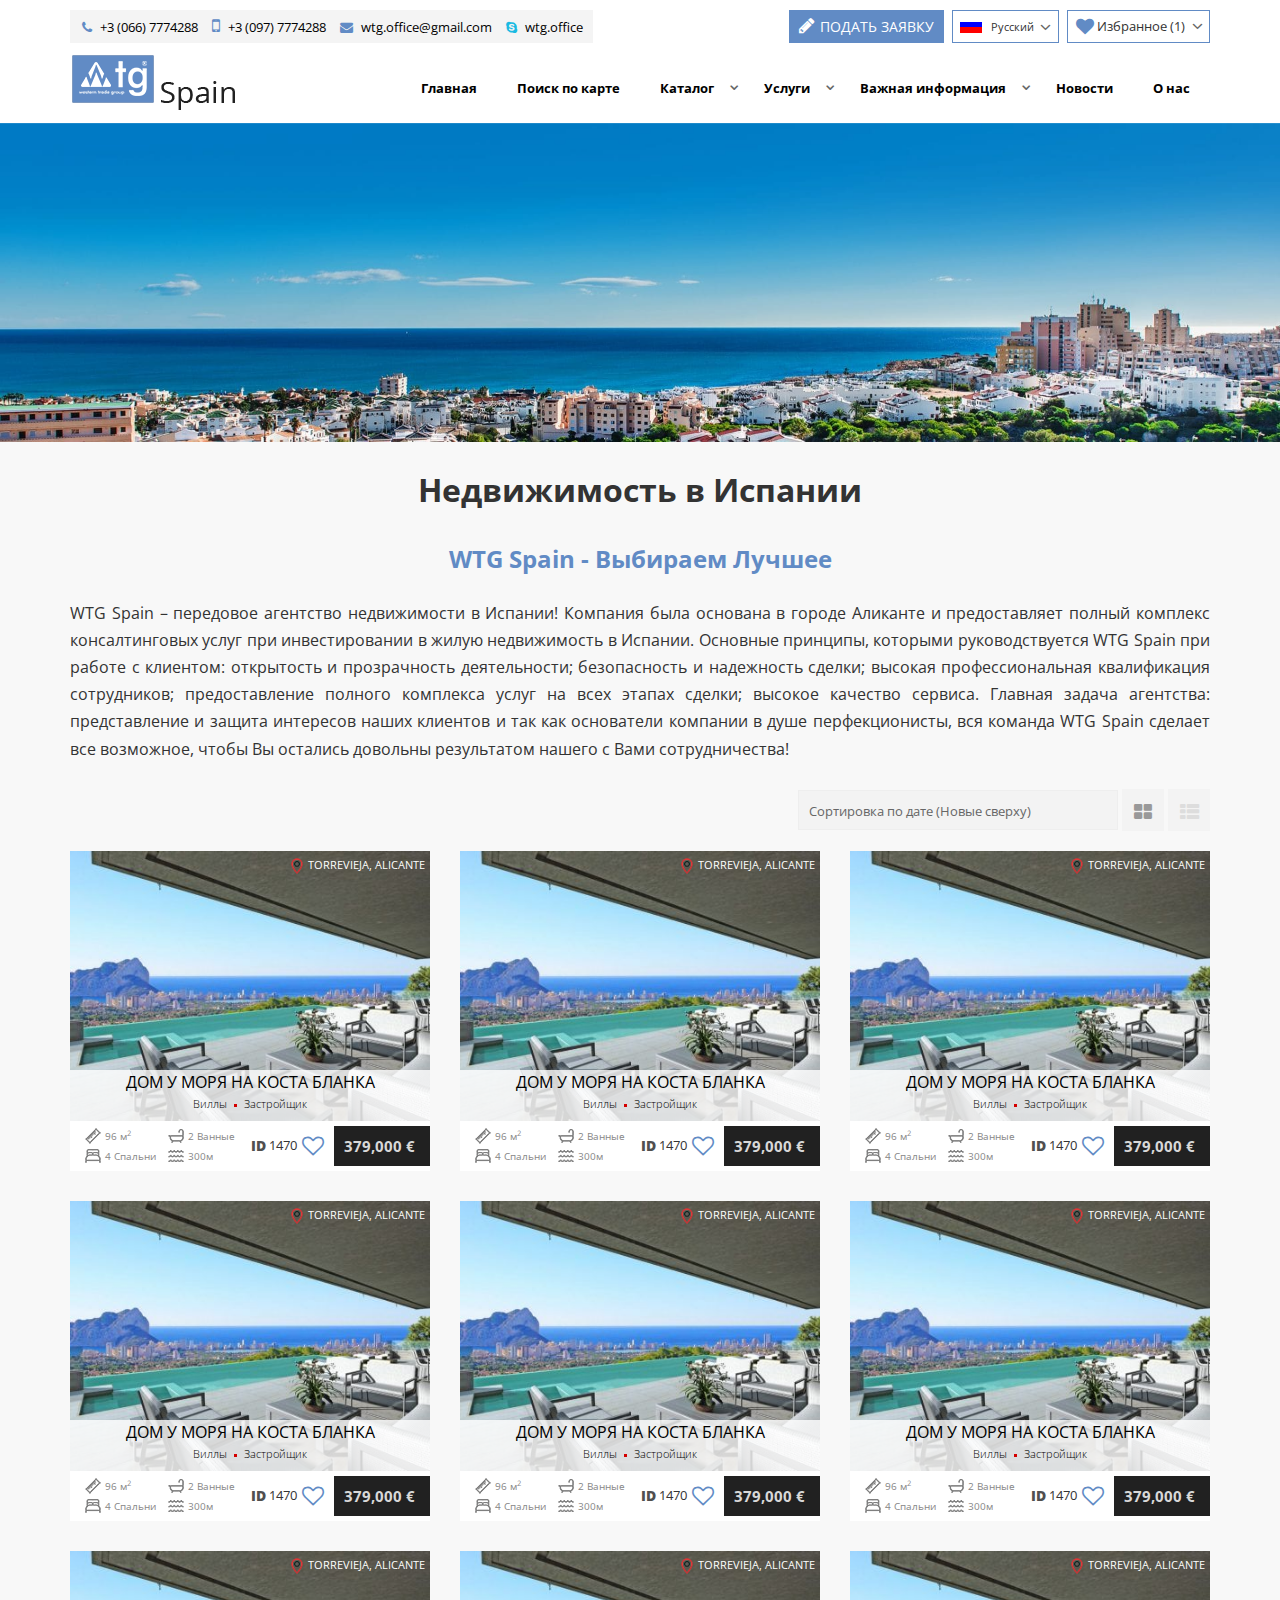
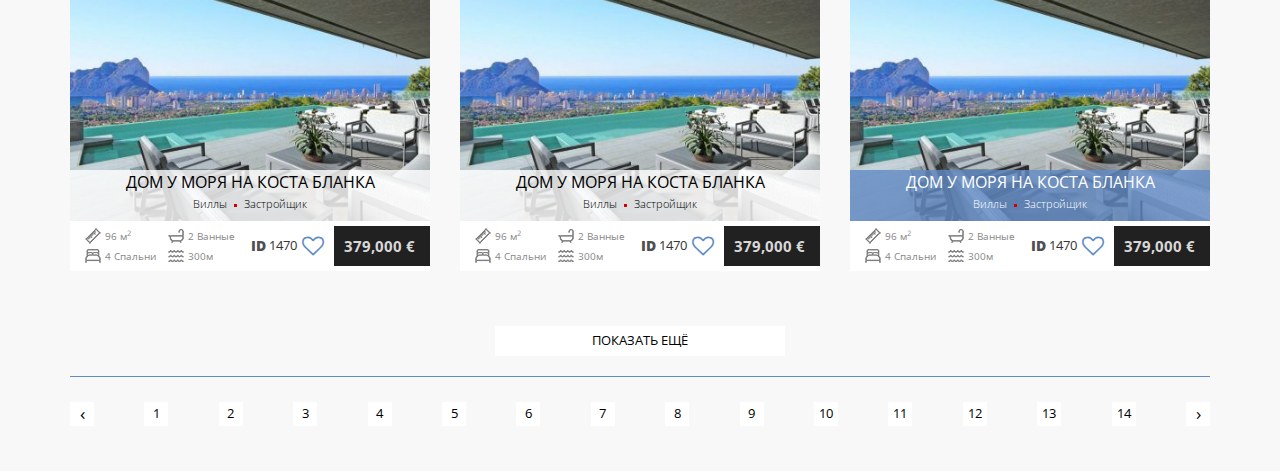
==== wtgspain/index.html @ 91c8a9fc "new project psd into html" ====
<!DOCTYPE html>
<html lang="en">
<head>
    <meta charset="UTF-8">
    <title>WTGSpain</title>
    <link href="https://fonts.googleapis.com/css?family=Open+Sans:400,600,700&amp;subset=cyrillic,cyrillic-ext" rel="stylesheet">
    <link rel="stylesheet" href="libs/bootstrap/bootstrap.css">
    <link rel="stylesheet" href="libs/chosen/chosen.min.css">
    <link rel="stylesheet" href="libs/font-awesome/css/font-awesome.min.css">
    <link rel="stylesheet" href="libs/slick/slick.css">
    <link rel="stylesheet" href="css/main.css">
</head>
<body>
<header class="header">
    <div class="container">
        <div class="header__top">
            <div class="contact">
                <ul class="contact__list">
                    <li class="contact__item">
                        <a href="tel:+380667774288" class="contact__link">
                            <span class="contact__icon"><i class="fa fa-phone" aria-hidden="true"></i></span>
                            <span class="contact__text">+3 (066) 7774288</span>
                        </a>
                    </li>
                    <li class="contact__item">
                        <a href="tel:+380977774288" class="contact__link">
                            <span class="contact__icon contact__icon--mobile"><i class="fa fa-mobile" aria-hidden="true"></i></span>
                            <span class="contact__text">+3 (097) 7774288</span>
                        </a>
                    </li>
                    <li class="contact__item">
                        <a href="mailto:wtg.office@gmail.com" class="contact__link">
                            <span class="contact__icon"><i class="fa fa-envelope" aria-hidden="true"></i></span>
                            <span class="contact__text">wtg.office@gmail.com</span>
                        </a>
                    </li>
                    <li class="contact__item">
                        <a href="skype:wtg.office?call" class="contact__link">
                            <span class="contact__icon"><i class="fa fa-skype" aria-hidden="true" style="color:#1abae2"></i></span>
                            <span class="contact__text">wtg.office</span>
                        </a>
                    </li>
                </ul>
            </div>
            <div class="buttons">
                <ul class="buttons__list">
                    <li class="buttons__item">
                        <a href="#" class="leave-request">
                            <span class="leave-request__icon"><i class="fa fa-pencil"></i></span>
                            <span class="leave-request__text">Подать заявку</span>
                        </a>
                    </li>
                    <li class="buttons__item">
                        <div class="language">
                            <div class="language__current">
                                <span class="language__current-icon icon icon--russian"></span>
                                <span class="language__current-name">Русский</span>
                            </div>
                            <ul class="language__list">
                                <li class="language__item">
                                    <a href="#" class="language__link">
                                        <span class="language__icon icon icon--english"></span>
                                        <span class="language__name">English</span>
                                    </a>
                                </li>
                                <li class="language__item">
                                    <a href="#" class="language__link">
                                        <span class="language__icon icon icon--espanol"></span>
                                        <span class="language__name">Espanol</span>
                                    </a>
                                </li>
                            </ul>
                        </div>
                    </li>
                    <li class="buttons__item">
                        <div class="favorites">
                            <div class="favorites__button">
                                <span class="favorites__icon">
                                    <i class="fa fa-heart"></i>
                                </span>
                                <span class="favorites__text">Избранное</span>
                                <span class="favorites__count">(1)</span>
                            </div>
                            <div class="favorites__wrapper">
                                <ul class="favorites__list">
                                    <li class="favorites__item">
                                        <a class="favorites__link" href="#">
                                            <img class="favorites__image" src="lorem_image/Villa.jpg" alt="">
                                            <span class="favorites__name">НОВЫЙ БУНГАЛО В ТОРРЕВЬЕХЕ</span>
                                            <span class="favorites__price">350,000 €</span>
                                            <span class="favorites__close"><i class="fa fa-times" aria-hidden="true"></i></span>
                                        </a>
                                    </li>
                                    <li class="favorites__item">
                                        <a class="favorites__link" href="#">
                                            <img class="favorites__image" src="lorem_image/Villa.jpg" alt="">
                                            <span class="favorites__name">БУНГАЛО В АЛИКАНТЕ</span>
                                            <span class="favorites__price">650,000 €</span>
                                            <span class="favorites__close"><i class="fa fa-times" aria-hidden="true"></i></span>
                                        </a>
                                    </li>
                                    <li class="favorites__item">
                                        <a href="#" class="favorites__link favorites__link--to-all">Перейти в мое
                                            избранное <i class="fa fa-long-arrow-right" aria-hidden="true"></i></a>
                                    </li>
                                </ul>
                            </div>
                        </div>
                    </li>
                </ul>
            </div>
        </div>
        <div class="header__bottom">
            <div class="logo">
                <img class="logo__img" src="img/logo.png" alt="">
            </div>

            <nav class="nav">
                <ul class="nav__list">
                    <li class="nav__item">
                        <a href="#" class="nav__link">Главная</a>
                    </li>
                    <li class="nav__item">
                        <a href="#" class="nav__link">Поиск по карте</a>
                    </li>
                    <li class="nav__item nav__item--has-children">
                        <a href="#" class="nav__link">Каталог</a>
                    </li>
                    <li class="nav__item nav__item--has-children">
                        <a href="#" class="nav__link">Услуги</a>
                    </li>
                    <li class="nav__item nav__item--has-children">
                        <a href="#" class="nav__link">Важная информация</a>
                        <ul class="nav__sub-list">
                            <li class="nav__sub-item nav__sub-item--has-children">
                                <a href="#" class="nav__sub-link">Процедура покупки</a>
                                <ul class="nav__sub-list">
                                    <li class="nav__sub-item">
                                        <a href="#" class="nav__sub-link">Подготовка к поездке</a>
                                    </li>
                                    <li class="nav__sub-item">
                                        <a href="#" class="nav__sub-link">Подготовка предложения</a>
                                    </li>
                                    <li class="nav__sub-item">
                                        <a href="#" class="nav__sub-link">Осмотр объектов</a>
                                    </li>
                                    <li class="nav__sub-item">
                                        <a href="#" class="nav__sub-link">подписание договора</a>
                                    </li>
                                    <li class="nav__sub-item">
                                        <a href="#" class="nav__sub-link">Осмотр объектов</a>
                                    </li>
                                </ul>
                            </li>
                            <li class="nav__sub-item">
                                <a href="#" class="nav__sub-link">Подготовка </a>
                            </li>
                            <li class="nav__sub-item">
                                <a href="#" class="nav__sub-link">Осмотр объектов</a>
                            </li>
                            <li class="nav__sub-item">
                                <a href="#" class="nav__sub-link">подписание </a>
                            </li>
                            <li class="nav__sub-item">
                                <a href="#" class="nav__sub-link">Осмотробъек</a>
                            </li>
                        </ul>
                    </li>
                    <li class="nav__item">
                        <a href="#" class="nav__link">Новости</a>
                    </li>
                    <li class="nav__item">
                        <a href="#" class="nav__link">О нас</a>
                    </li>
                </ul>

            </nav>
        </div>
    </div>
</header>

<div class="main">
    <div class="container-fluid">
        <div class="row">
            <div class="wrapper">
                <div class="slick">
                    <div class="slick__item">
                        <img src="lorem_image/bg.jpg" alt="bg">
                    </div>
                    <div class="slick__item">
                        <img src="lorem_image/bg2.jpg" alt="bg">
                    </div>
                    <div class="slick__item">
                        <img src="lorem_image/bg3.jpg" alt="bg">
                    </div>
                    <div class="slick__item">
                        <img src="lorem_image/bg4.jpg" alt="bg">
                    </div>
                    <div class="slick__item">
                        <img src="lorem_image/bg5.jpg" alt="bg">
                    </div>
                    <div class="slick__item">
                        <img src="lorem_image/bg6.jpg" alt="bg">
                    </div>
                </div>
                <div class="search">

                </div>
            </div>
        </div>
    </div>
    <div class="container">
        <div class="row">
            <div class="col-md-12 hidden-sm hidden-xs">
                <div class="main-text">
                    <h1>Недвижимость в Испании</h1>
                    <h2>WTG Spain - Выбираем Лучшее</h2>
                    <p>WTG Spain – передовое агентство недвижимости в Испании! Компания была основана в городе Аликанте
                        и предоставляет полный комплекс консалтинговых услуг при инвестировании в жилую недвижимость в
                        Испании. Основные принципы, которыми руководствуется WTG Spain при работе с клиентом:
                        открытость и прозрачность деятельности; безопасность и надежность сделки; высокая
                        профессиональная квалификация сотрудников; предоставление полного комплекса услуг на всех этапах
                        сделки; высокое качество сервиса. Главная задача агентства: представление и защита интересов
                        наших клиентов и так как основатели компании в душе перфекционисты, вся команда WTG Spain
                        сделает все возможное, чтобы Вы остались довольны результатом нашего с Вами
                        сотрудничества!</p>
                </div>
            </div>
        </div>
    </div>
    <div class="container">
        <div class="row">

            <!-- sort controls -->
            <div class="col-xs-12">
                <div class="sort">
                    <div class="sort__order">
                        <select name="sort_order" class="sort__select">
                            <option value="date-new" selected>Сортировка по дате (Новые сверху)</option>
                            <option value="date-old">Сортировка по дате (Старые сверху)</option>
                            <option value="price-high">Сортировка по цене (Дорогие сверху)</option>
                            <option value="price-low">Сортировать по цене (Дешевые сверху)</option>
                            <option value="random">Любая</option>
                        </select>
                    </div>
                    <div class="sort__view">
                        <div class="sort__view-item sort__view-item--grid active">
                            <i class="fa fa-th-large"></i>
                        </div>
                        <div class="sort__view-item sort__view-item--list">
                            <i class="fa fa-th-list"></i>
                        </div>
                    </div>
                </div>
            </div>

            <!-- items -->
            <div class="col-lg-4 col-md-6 col-sm-6 col-xs-12">
                <div class="item">
                    <div class="item__photo">
                        <a class="item__link" href="#">
                            <img class="item__image" src="lorem_image/Villa.jpg" alt="">
                            <div class="item__location">
                                <span class="item__location-icon icon icon--location"></span>
                                <span class="item__location-text">Torrevieja, Alicante</span>
                            </div>
                            <div class="item__name">
                                <span class="item__title">Дом у моря на Коста Бланка</span>
                            <span class="item__sub-title">
                                <span class="item__sub-title-type">Виллы</span>
                                <span class="item__sub-title-divider"></span>
                                <span class="item__sub-title-status">Застройщик</span>
                            </span>
                            </div>
                        </a>
                    </div>
                    <div class="item__property">
                        <div class="property">
                            <ul class="property__list">
                                <li class="property__item" title="Размер">
                                    <span class="property__icon icon icon--area"></span>
                                    <span class="property__value">96 м<sup>2</sup></span>
                                </li>
                                <li class="property__item" title="Ванные">
                                    <span class="property__icon icon icon--bathroom"></span>
                                    <span class="property__value">2 Ванные</span>
                                </li>
                                <li class="property__item" title="Спальни">
                                    <span class="property__icon icon icon--bedroom"></span>
                                    <span class="property__value">4 Спальни</span>
                                </li>
                                <li class="property__item" title="Расстояние до моря">
                                    <span class="property__icon icon icon--sea"></span>
                                    <span class="property__value">300м</span>
                                </li>
                            </ul>
                        </div>
                    </div>
                    <div class="item__id">
                        <div class="item__id-icon">id</div>
                        <div class="item__id-value">1470</div>
                    </div>
                    <div class="item__favorites"><i class="fa fa-heart-o"></i></div>
                    <div class="item__price">379,000 €</div>
                </div>
            </div>
            <div class="col-lg-4 col-md-6 col-sm-6 col-xs-12">
                <div class="item">
                    <div class="item__photo">
                        <a class="item__link" href="#">
                            <img class="item__image" src="lorem_image/Villa.jpg" alt="">
                            <div class="item__location">
                                <span class="item__location-icon icon icon--location"></span>
                                <span class="item__location-text">Torrevieja, Alicante</span>
                            </div>
                            <div class="item__name">
                                <span class="item__title">Дом у моря на Коста Бланка</span>
                            <span class="item__sub-title">
                                <span class="item__sub-title-type">Виллы</span>
                                <span class="item__sub-title-divider"></span>
                                <span class="item__sub-title-status">Застройщик</span>
                            </span>
                            </div>
                        </a>
                    </div>
                    <div class="item__property">
                        <div class="property">
                            <ul class="property__list">
                                <li class="property__item" title="Размер">
                                    <span class="property__icon icon icon--area"></span>
                                    <span class="property__value">96 м<sup>2</sup></span>
                                </li>
                                <li class="property__item" title="Ванные">
                                    <span class="property__icon icon icon--bathroom"></span>
                                    <span class="property__value">2 Ванные</span>
                                </li>
                                <li class="property__item" title="Спальни">
                                    <span class="property__icon icon icon--bedroom"></span>
                                    <span class="property__value">4 Спальни</span>
                                </li>
                                <li class="property__item" title="Расстояние до моря">
                                    <span class="property__icon icon icon--sea"></span>
                                    <span class="property__value">300м</span>
                                </li>
                            </ul>
                        </div>
                    </div>
                    <div class="item__id">
                        <div class="item__id-icon">id</div>
                        <div class="item__id-value">1470</div>
                    </div>
                    <div class="item__favorites"><i class="fa fa-heart-o"></i></div>
                    <div class="item__price">379,000 €</div>
                </div>
            </div>
            <div class="col-lg-4 col-md-6 col-sm-6 col-xs-12">
                <div class="item">
                    <div class="item__photo">
                        <a class="item__link" href="#">
                            <img class="item__image" src="lorem_image/Villa.jpg" alt="">
                            <div class="item__location">
                                <span class="item__location-icon icon icon--location"></span>
                                <span class="item__location-text">Torrevieja, Alicante</span>
                            </div>
                            <div class="item__name">
                                <span class="item__title">Дом у моря на Коста Бланка</span>
                            <span class="item__sub-title">
                                <span class="item__sub-title-type">Виллы</span>
                                <span class="item__sub-title-divider"></span>
                                <span class="item__sub-title-status">Застройщик</span>
                            </span>
                            </div>
                        </a>
                    </div>
                    <div class="item__property">
                        <div class="property">
                            <ul class="property__list">
                                <li class="property__item" title="Размер">
                                    <span class="property__icon icon icon--area"></span>
                                    <span class="property__value">96 м<sup>2</sup></span>
                                </li>
                                <li class="property__item" title="Ванные">
                                    <span class="property__icon icon icon--bathroom"></span>
                                    <span class="property__value">2 Ванные</span>
                                </li>
                                <li class="property__item" title="Спальни">
                                    <span class="property__icon icon icon--bedroom"></span>
                                    <span class="property__value">4 Спальни</span>
                                </li>
                                <li class="property__item" title="Расстояние до моря">
                                    <span class="property__icon icon icon--sea"></span>
                                    <span class="property__value">300м</span>
                                </li>
                            </ul>
                        </div>
                    </div>
                    <div class="item__id">
                        <div class="item__id-icon">id</div>
                        <div class="item__id-value">1470</div>
                    </div>
                    <div class="item__favorites"><i class="fa fa-heart-o"></i></div>
                    <div class="item__price">379,000 €</div>
                </div>
            </div>
            <div class="col-lg-4 col-md-6 col-sm-6 col-xs-12">
                <div class="item">
                    <div class="item__photo">
                        <a class="item__link" href="#">
                            <img class="item__image" src="lorem_image/Villa.jpg" alt="">
                            <div class="item__location">
                                <span class="item__location-icon icon icon--location"></span>
                                <span class="item__location-text">Torrevieja, Alicante</span>
                            </div>
                            <div class="item__name">
                                <span class="item__title">Дом у моря на Коста Бланка</span>
                            <span class="item__sub-title">
                                <span class="item__sub-title-type">Виллы</span>
                                <span class="item__sub-title-divider"></span>
                                <span class="item__sub-title-status">Застройщик</span>
                            </span>
                            </div>
                        </a>
                    </div>
                    <div class="item__property">
                        <div class="property">
                            <ul class="property__list">
                                <li class="property__item" title="Размер">
                                    <span class="property__icon icon icon--area"></span>
                                    <span class="property__value">96 м<sup>2</sup></span>
                                </li>
                                <li class="property__item" title="Ванные">
                                    <span class="property__icon icon icon--bathroom"></span>
                                    <span class="property__value">2 Ванные</span>
                                </li>
                                <li class="property__item" title="Спальни">
                                    <span class="property__icon icon icon--bedroom"></span>
                                    <span class="property__value">4 Спальни</span>
                                </li>
                                <li class="property__item" title="Расстояние до моря">
                                    <span class="property__icon icon icon--sea"></span>
                                    <span class="property__value">300м</span>
                                </li>
                            </ul>
                        </div>
                    </div>
                    <div class="item__id">
                        <div class="item__id-icon">id</div>
                        <div class="item__id-value">1470</div>
                    </div>
                    <div class="item__favorites"><i class="fa fa-heart-o"></i></div>
                    <div class="item__price">379,000 €</div>
                </div>
            </div>
            <div class="col-lg-4 col-md-6 col-sm-6 col-xs-12">
                <div class="item">
                    <div class="item__photo">
                        <a class="item__link" href="#">
                            <img class="item__image" src="lorem_image/Villa.jpg" alt="">
                            <div class="item__location">
                                <span class="item__location-icon icon icon--location"></span>
                                <span class="item__location-text">Torrevieja, Alicante</span>
                            </div>
                            <div class="item__name">
                                <span class="item__title">Дом у моря на Коста Бланка</span>
                            <span class="item__sub-title">
                                <span class="item__sub-title-type">Виллы</span>
                                <span class="item__sub-title-divider"></span>
                                <span class="item__sub-title-status">Застройщик</span>
                            </span>
                            </div>
                        </a>
                    </div>
                    <div class="item__property">
                        <div class="property">
                            <ul class="property__list">
                                <li class="property__item" title="Размер">
                                    <span class="property__icon icon icon--area"></span>
                                    <span class="property__value">96 м<sup>2</sup></span>
                                </li>
                                <li class="property__item" title="Ванные">
                                    <span class="property__icon icon icon--bathroom"></span>
                                    <span class="property__value">2 Ванные</span>
                                </li>
                                <li class="property__item" title="Спальни">
                                    <span class="property__icon icon icon--bedroom"></span>
                                    <span class="property__value">4 Спальни</span>
                                </li>
                                <li class="property__item" title="Расстояние до моря">
                                    <span class="property__icon icon icon--sea"></span>
                                    <span class="property__value">300м</span>
                                </li>
                            </ul>
                        </div>
                    </div>
                    <div class="item__id">
                        <div class="item__id-icon">id</div>
                        <div class="item__id-value">1470</div>
                    </div>
                    <div class="item__favorites"><i class="fa fa-heart-o"></i></div>
                    <div class="item__price">379,000 €</div>
                </div>
            </div>
            <div class="col-lg-4 col-md-6 col-sm-6 col-xs-12">
                <div class="item">
                    <div class="item__photo">
                        <a class="item__link" href="#">
                            <img class="item__image" src="lorem_image/Villa.jpg" alt="">
                            <div class="item__location">
                                <span class="item__location-icon icon icon--location"></span>
                                <span class="item__location-text">Torrevieja, Alicante</span>
                            </div>
                            <div class="item__name">
                                <span class="item__title">Дом у моря на Коста Бланка</span>
                            <span class="item__sub-title">
                                <span class="item__sub-title-type">Виллы</span>
                                <span class="item__sub-title-divider"></span>
                                <span class="item__sub-title-status">Застройщик</span>
                            </span>
                            </div>
                        </a>
                    </div>
                    <div class="item__property">
                        <div class="property">
                            <ul class="property__list">
                                <li class="property__item" title="Размер">
                                    <span class="property__icon icon icon--area"></span>
                                    <span class="property__value">96 м<sup>2</sup></span>
                                </li>
                                <li class="property__item" title="Ванные">
                                    <span class="property__icon icon icon--bathroom"></span>
                                    <span class="property__value">2 Ванные</span>
                                </li>
                                <li class="property__item" title="Спальни">
                                    <span class="property__icon icon icon--bedroom"></span>
                                    <span class="property__value">4 Спальни</span>
                                </li>
                                <li class="property__item" title="Расстояние до моря">
                                    <span class="property__icon icon icon--sea"></span>
                                    <span class="property__value">300м</span>
                                </li>
                            </ul>
                        </div>
                    </div>
                    <div class="item__id">
                        <div class="item__id-icon">id</div>
                        <div class="item__id-value">1470</div>
                    </div>
                    <div class="item__favorites"><i class="fa fa-heart-o"></i></div>
                    <div class="item__price">379,000 €</div>
                </div>
            </div>
            <div class="col-lg-4 col-md-6 col-sm-6 col-xs-12">
                <div class="item">
                    <div class="item__photo">
                        <a class="item__link" href="#">
                            <img class="item__image" src="lorem_image/Villa.jpg" alt="">
                            <div class="item__location">
                                <span class="item__location-icon icon icon--location"></span>
                                <span class="item__location-text">Torrevieja, Alicante</span>
                            </div>
                            <div class="item__name">
                                <span class="item__title">Дом у моря на Коста Бланка</span>
                            <span class="item__sub-title">
                                <span class="item__sub-title-type">Виллы</span>
                                <span class="item__sub-title-divider"></span>
                                <span class="item__sub-title-status">Застройщик</span>
                            </span>
                            </div>
                        </a>
                    </div>
                    <div class="item__property">
                        <div class="property">
                            <ul class="property__list">
                                <li class="property__item" title="Размер">
                                    <span class="property__icon icon icon--area"></span>
                                    <span class="property__value">96 м<sup>2</sup></span>
                                </li>
                                <li class="property__item" title="Ванные">
                                    <span class="property__icon icon icon--bathroom"></span>
                                    <span class="property__value">2 Ванные</span>
                                </li>
                                <li class="property__item" title="Спальни">
                                    <span class="property__icon icon icon--bedroom"></span>
                                    <span class="property__value">4 Спальни</span>
                                </li>
                                <li class="property__item" title="Расстояние до моря">
                                    <span class="property__icon icon icon--sea"></span>
                                    <span class="property__value">300м</span>
                                </li>
                            </ul>
                        </div>
                    </div>
                    <div class="item__id">
                        <div class="item__id-icon">id</div>
                        <div class="item__id-value">1470</div>
                    </div>
                    <div class="item__favorites"><i class="fa fa-heart-o"></i></div>
                    <div class="item__price">379,000 €</div>
                </div>
            </div>
            <div class="col-lg-4 col-md-6 col-sm-6 col-xs-12">
                <div class="item">
                    <div class="item__photo">
                        <a class="item__link" href="#">
                            <img class="item__image" src="lorem_image/Villa.jpg" alt="">
                            <div class="item__location">
                                <span class="item__location-icon icon icon--location"></span>
                                <span class="item__location-text">Torrevieja, Alicante</span>
                            </div>
                            <div class="item__name">
                                <span class="item__title">Дом у моря на Коста Бланка</span>
                            <span class="item__sub-title">
                                <span class="item__sub-title-type">Виллы</span>
                                <span class="item__sub-title-divider"></span>
                                <span class="item__sub-title-status">Застройщик</span>
                            </span>
                            </div>
                        </a>
                    </div>
                    <div class="item__property">
                        <div class="property">
                            <ul class="property__list">
                                <li class="property__item" title="Размер">
                                    <span class="property__icon icon icon--area"></span>
                                    <span class="property__value">96 м<sup>2</sup></span>
                                </li>
                                <li class="property__item" title="Ванные">
                                    <span class="property__icon icon icon--bathroom"></span>
                                    <span class="property__value">2 Ванные</span>
                                </li>
                                <li class="property__item" title="Спальни">
                                    <span class="property__icon icon icon--bedroom"></span>
                                    <span class="property__value">4 Спальни</span>
                                </li>
                                <li class="property__item" title="Расстояние до моря">
                                    <span class="property__icon icon icon--sea"></span>
                                    <span class="property__value">300м</span>
                                </li>
                            </ul>
                        </div>
                    </div>
                    <div class="item__id">
                        <div class="item__id-icon">id</div>
                        <div class="item__id-value">1470</div>
                    </div>
                    <div class="item__favorites"><i class="fa fa-heart-o"></i></div>
                    <div class="item__price">379,000 €</div>
                </div>
            </div>
            <div class="col-lg-4 col-md-6 col-sm-6 col-xs-12">
                <div class="item item--highlighted">
                    <div class="item__photo">
                        <a class="item__link" href="#">
                            <img class="item__image" src="lorem_image/Villa.jpg" alt="">
                            <div class="item__location">
                                <span class="item__location-icon icon icon--location"></span>
                                <span class="item__location-text">Torrevieja, Alicante</span>
                            </div>
                            <div class="item__name">
                                <span class="item__title">Дом у моря на Коста Бланка</span>
                                <span class="item__sub-title">
                                    <span class="item__sub-title-type">Виллы</span>
                                    <span class="item__sub-title-divider"></span>
                                    <span class="item__sub-title-status">Застройщик</span>
                                </span>
                            </div>
                        </a>
                    </div>
                    <div class="item__property">
                        <div class="property">
                            <ul class="property__list">
                                <li class="property__item" title="Размер">
                                    <span class="property__icon icon icon--area"></span>
                                    <span class="property__value">96 м<sup>2</sup></span>
                                </li>
                                <li class="property__item" title="Ванные">
                                    <span class="property__icon icon icon--bathroom"></span>
                                    <span class="property__value">2 Ванные</span>
                                </li>
                                <li class="property__item" title="Спальни">
                                    <span class="property__icon icon icon--bedroom"></span>
                                    <span class="property__value">4 Спальни</span>
                                </li>
                                <li class="property__item" title="Расстояние до моря">
                                    <span class="property__icon icon icon--sea"></span>
                                    <span class="property__value">300м</span>
                                </li>
                            </ul>
                        </div>
                    </div>
                    <div class="item__id">
                        <div class="item__id-icon">id</div>
                        <div class="item__id-value">1470</div>
                    </div>
                    <div class="item__favorites"><i class="fa fa-heart-o"></i></div>
                    <div class="item__price">379,000 €</div>
                </div>
            </div>

            <!-- pagination -->
            <div class="col-xs-12">
                <div class="load-more">
                    <button class="load-more__button">Показать ещё</button>
                </div>
                <div class="pagination">
                    <ul class="pagination__list">
                        <li class="pagination__item">
                            <a href="#" class="pagination__link pagination__link--prev" title="Назад"></a>
                        </li>
                        <li class="pagination__item">
                            <a href="#" class="pagination__link">1</a>
                        </li>
                        <li class="pagination__item">
                            <a href="#" class="pagination__link">2</a>
                        </li>
                        <li class="pagination__item">
                            <a href="#" class="pagination__link">3</a>
                        </li>
                        <li class="pagination__item">
                            <a href="#" class="pagination__link">4</a>
                        </li>
                        <li class="pagination__item">
                            <a href="#" class="pagination__link">5</a>
                        </li>
                        <li class="pagination__item">
                            <a href="#" class="pagination__link">6</a>
                        </li>
                        <li class="pagination__item">
                            <a href="#" class="pagination__link">7</a>
                        </li>
                        <li class="pagination__item">
                            <a href="#" class="pagination__link">8</a>
                        </li>
                        <li class="pagination__item">
                            <a href="#" class="pagination__link">9</a>
                        </li>
                        <li class="pagination__item">
                            <a href="#" class="pagination__link">10</a>
                        </li>
                        <li class="pagination__item">
                            <a href="#" class="pagination__link">11</a>
                        </li>
                        <li class="pagination__item">
                            <a href="#" class="pagination__link">12</a>
                        </li>
                        <li class="pagination__item">
                            <a href="#" class="pagination__link">13</a>
                        </li>
                        <li class="pagination__item">
                            <a href="#" class="pagination__link">14</a>
                        </li>
                        <li class="pagination__item">
                            <a href="#" class="pagination__link pagination__link--next" title="Вперед"></a>
                        </li>
                    </ul>
                </div>
            </div>
        </div>
    </div>
</div>

<footer class="footer">


</footer>

<script src="libs/jquery/jquery-3.2.1.min.js"></script>
<script src="libs/slick/slick.min.js"></script>
<script src="libs/chosen/chosen.jquery.min.js"></script>
<script src="js/main.js"></script>

</body>
</html>
---- wtgspain/css/main.css ----
.icon{background-image:url(../img/icons.png);background-position-x:144px}.icon--russian{background-position-y:990px}.icon--english{background-position-y:1043px}.icon--espanol{background-position-y:1017px}.icon--location{background-position-y:947px}.icon--area{background-position-y:-18px}.icon--bathroom{background-position-y:-62px}.icon--bedroom{background-position-y:-166px}.icon--sea{background-position-y:-1125px}ul{padding:0;margin:0;list-style-type:none}a{color:#618bc5}a:hover{text-decoration:none}body{font-family:"Open Sans",sans-serif;overflow-x:hidden;overflow-y:auto;font-size:16px;font-weight:400;line-height:1.7;position:relative;-webkit-font-smoothing:antialiased;-webkit-text-size-adjust:100%;word-wrap:break-word;background-color:#f8f8f8}.header{background:#fff}.header__top{padding-top:10px;margin-bottom:10px}@media (max-width:1199px){.header__top{text-align:right}}.wrapper{position:relative}.contact{display:inline-block;background:#f4f4f4;padding:0 0 2px}.contact__list{padding-left:12px}.contact__item{margin-right:10px;display:inline-block;font-size:13px}.contact__icon{margin-right:5px}.contact__icon--mobile{font-size:1.4em}.contact__text{color:#000}.leave-request{color:#fff;background:#618bc5;vertical-align:middle;font-size:14px;padding:5px 10px 4px;display:inline-block;text-transform:uppercase}.leave-request:hover{color:#fff;background:#4170b2}.leave-request__icon{line-height:20px;font-size:18px;padding-right:2px}.language{cursor:pointer;margin:0 4px;position:relative;padding:1px 24px 2px 38px;border:1px solid #618bc5}.language:hover .language__list{opacity:1;right:-1px;left:-1px;top:100%}.language:after{position:absolute;top:1px;right:7px;font-family:'FontAwesome';line-height:30px;font-size:17px;color:#666;content:"\F107";transition:all .2s}.language__link{font-size:13px;position:relative;color:#000;display:block;padding:5px 0;padding-left:38px}.language__icon{position:absolute;top:0;bottom:0;left:3px;margin:auto;width:24px;height:24px;margin-left:3px}.language__item:hover{background:#f3f3f3}.language__list{position:absolute;opacity:0;border:1px solid #ddd;border-top:none;z-index:2;background:#fff;right:999em;transition:opacity .3s;margin-top:1px}.language__current-icon{position:absolute;top:0;bottom:0;left:3px;margin:auto;width:24px;height:24px;margin-left:3px}.language__current-name{display:inline-block;vertical-align:middle;font-size:11px}.favorites{position:relative}.favorites:hover .favorites__wrapper{opacity:1;right:0}.favorites__wrapper{background:#fff;z-index:2;position:absolute;top:100%;opacity:0;transition:opacity .3s;padding-top:10px;right:999em}.favorites__wrapper:after{content:'';display:block;position:absolute;width:12px;height:12px;right:20px;background:#fff;border-top:1px solid #ddd;border-left:1px solid #ddd;-webkit-transform:rotate(45deg);transform:rotate(45deg);z-index:1;top:4px}.favorites__button{cursor:pointer;border:1px solid #618bc5;padding:0 8px;padding-right:24px;font-size:13px}.favorites__button:after{position:absolute;top:1px;right:7px;font-family:'FontAwesome';line-height:30px;font-size:17px;color:#666;content:"\F107";transition:all .2s}.favorites__list{display:block;width:300px;border:1px solid #ddd}.favorites__icon{display:inline-block;vertical-align:middle;font-size:18px;color:#618bc5}.favorites__text{display:inline-block;vertical-align:middle}.favorites__count{display:inline-block;vertical-align:middle}.favorites__item{z-index:2;position:relative}.favorites__item:hover{background:#f3f3f3}.favorites__link{font-size:13px;color:#000;display:block}.favorites__link:after{content:'';display:table;width:100%}.favorites__link--to-all{padding:0 5px;text-align:center;text-transform:uppercase;border-top:1px solid #ddd}.favorites__image{display:block;float:left;width:70px;margin:2px;margin-right:5px;background:#ddd;height:50px}.favorites__name{display:block;padding-right:30px;overflow:hidden;white-space:nowrap;font-weight:bold;text-overflow:ellipsis}.favorites__close{cursor:pointer;position:absolute;top:0;padding-left:1px;right:5px;bottom:0;font-size:11px;margin:auto;width:17px;border-radius:50%;height:17px;line-height:16px;background:#e40000;color:#fff;text-align:center}.favorites__close:hover{color:#b10000;background:#fff}.buttons{padding-left:10px;float:right}@media (max-width:1199px){.buttons{margin-top:15px}}.buttons__item{display:inline-block;vertical-align:middle}.logo{float:left}.nav{float:right}.nav__item{position:relative;float:left}.nav__item--has-children .nav__link{padding-right:30px}.nav__item--has-children .nav__link:after{position:absolute;top:0;right:6px;font-family:'FontAwesome';line-height:70px;color:#666;content:"\F107";transition:all .2s}.nav__item:hover>.nav__sub-list{z-index:2;opacity:1;top:100%;left:0;background:#fff}.nav__link{line-height:70px;font-size:13px;padding:0 20px;color:#000;display:block;font-weight:bold}.nav__link:hover{background:#f3f3f3;color:inherit}.nav__sub--has-children{padding-right:40px}.nav__sub-list{top:-999em;opacity:0;transition:opacity .3s;position:absolute}.nav__sub-item{position:relative}.nav__sub-item:hover>.nav__sub-list{z-index:2;opacity:1;top:0;left:100%;background:#fff}.nav__sub-item--has-children>.nav__sub-link{padding-right:30px}.nav__sub-item--has-children>.nav__sub-link:after{position:absolute;top:0;right:6px;font-family:'FontAwesome';line-height:50px;content:"\F105";color:#666;transition:all .2s}.nav__sub-link{white-space:nowrap;font-weight:bold;color:#000;font-size:.9em;display:block;padding:0 30px;line-height:50px}.nav__sub-link:hover{color:inherit;background:#f3f3f3}.slick__item img{width:100%;height:auto}.main-text{text-align:center}.main-text h2{color:#618bc5}.main-text p{text-align:justify}.load-more__button{cursor:pointer;display:block;line-height:30px;max-width:290px;width:100%;font-family:Roboto,-apple-system,BlinkMacSystemFont,Helvetica Neue,Segoe UI,Oxygen,Ubuntu,Cantarell,Open Sans,sans-serif;-webkit-font-smoothing:antialiased;margin:25px auto 0 auto;font-size:12.5px;text-transform:uppercase;background:#fff;color:#000;border:none;border-color:transparent;outline:0;box-shadow:none;border-radius:0 !important;text-shadow:none !important;font-weight:400 !important;padding:0}.load-more__button:hover{background:#618bc5;color:#fff !important;box-shadow:0 6.5px 9.4px .6px rgba(0,0,0,0.24)}.item{padding-bottom:5px;background:#fff;text-align:justify;font-size:0;margin-bottom:30px;transition:box-shadow .3s ease-in-out}.item:hover{box-shadow:0 7px 9px 1px rgba(0,0,0,0.24)}.item:after{content:'';display:inline-block;width:100%;height:0}.item--highlighted .item__name{color:#fff;background-color:rgba(97,139,197,0.8)}.item__link{display:block;color:#000}.item__link:hover{color:#000}.item__photo{position:relative;margin-bottom:5px}.item__image{width:100%;max-width:100%;height:auto}.item__name{position:absolute;bottom:0;left:0;padding:3px 5px 7px;right:0;background-color:rgba(255,255,255,0.8)}.item__location{position:absolute;top:5px;right:5px;font-size:11px;color:#fff;text-transform:uppercase}.item__title{text-transform:uppercase;display:block;text-align:center;line-height:18px;margin-bottom:4px;font-size:16px;-webkit-font-smoothing:antialiased;font-weight:400;font-family:"Helvetica Neue","Segoe UI",Oxygen,Ubuntu,Cantarell,"Open Sans",sans-serif}.item__sub-title{text-align:center;display:block;font-size:11px;font-weight:300}.item__sub-title-divider{width:3px;height:3px;display:inline-block;background:#d40000;margin:0 4px;vertical-align:middle}.item__location-icon{width:16px;height:16px;display:inline-block;vertical-align:middle}.item__location-text{display:inline-block;vertical-align:middle}.item__id{vertical-align:middle;display:inline-block}.item__id-icon{text-transform:uppercase;vertical-align:middle;display:inline-block;font-style:normal;font-size:14.4px;font-weight:900;line-height:28px;padding:0 3px 0 0;color:#504f4f}.item__id-value{display:inline-block;vertical-align:middle;font-size:12.8px}.item__favorites{cursor:pointer;font-size:22px;padding-right:9px;padding-left:5px;display:inline-block;vertical-align:middle;color:#618bc5;transition:all .6s cubic-bezier(.165, .84, .44, 1)}@media (max-width:430px){.item__favorites{float:left;padding-left:15px}}@media (min-width:768px) and (max-width:991px){.item__favorites{float:left;padding-left:15px}}.item__property{width:50%;vertical-align:middle;display:inline-block}@media (max-width:430px){.item__property{width:100%}}@media (min-width:768px) and (max-width:991px){.item__property{width:100%}}.item__price{vertical-align:middle;display:inline-block;line-height:40px;background:#212121;color:#d8d8d8;padding:0 15px 0 10px;font-weight:700;font-size:15px;-webkit-font-smoothing:antialiased;font-family:"Helvetica Neue","Segoe UI",Oxygen,Ubuntu,Cantarell,"Open Sans",sans-serif}.property__list{padding-left:15px}.property__list:after{content:'';display:table;width:100%;clear:both;height:0}.property__item{float:left;width:50%}.property__icon{width:16px;height:16px;display:inline-block;vertical-align:middle}.property__value{color:#878787;margin-left:4px;display:inline-block;vertical-align:middle;font-size:10px;line-height:20px;font-family:Verdana,"Open Sans",sans-serif;text-overflow:ellipsis;white-space:nowrap}@media (max-width:430px){.property__value{line-height:26px;font-size:14px}}@media (min-width:768px) and (max-width:991px){.property__value{line-height:26px;font-size:14px}}.pagination{margin:20px 0;padding:25px 0;font-size:0;border-top:1px solid #618bc5}.pagination__item{vertical-align:middle;display:inline-block;font-size:13px}.pagination__link{color:#000;display:block;cursor:pointer;width:24px;height:24px;line-height:22px;text-align:center;background-color:#fff;outline:0}.pagination__link--prev:after{content:"‹";font-size:18px;display:block}.pagination__link--next:after{content:"›";font-size:18px;display:block}.pagination__link:hover{background:#618bc5;color:#fff;box-shadow:0 6.5px 9.4px .6px rgba(0,0,0,0.24)}.pagination__list{text-align:justify}.pagination__list:after{content:'';display:inline-block;width:100%}.sort{color:#666;text-align:right;width:100%;margin:10px 0 20px 0}.sort__order{display:inline-block;vertical-align:middle;background:#f3f3f3;text-align:left}.sort__view{display:inline-block;vertical-align:middle}.sort__view-item{cursor:pointer;display:inline-block;vertical-align:middle;font-size:1.2em;height:42px;width:42px;color:#ddd;line-height:45px;text-align:center;background-color:#f3f3f3}.sort__view-item.active{color:#999}.sort .chosen-container.chosen-container-single .chosen-single{outline:0;height:40px;line-height:40px;padding:0 10px;font-size:1em;color:#666;border-radius:0;border:1px solid #eee;-webkit-appearance:none;box-shadow:none;background:0 0}.sort .chosen-container-active .chosen-single{border-color:#618bc5 !important}.sort .chosen-container-single .chosen-drop{border-radius:0;border-color:#618bc5}.sort .chosen-container .chosen-results li.highlighted{background:#618bc5;color:#fff}.sort .chosen-container .chosen-results{margin:0;padding:0}
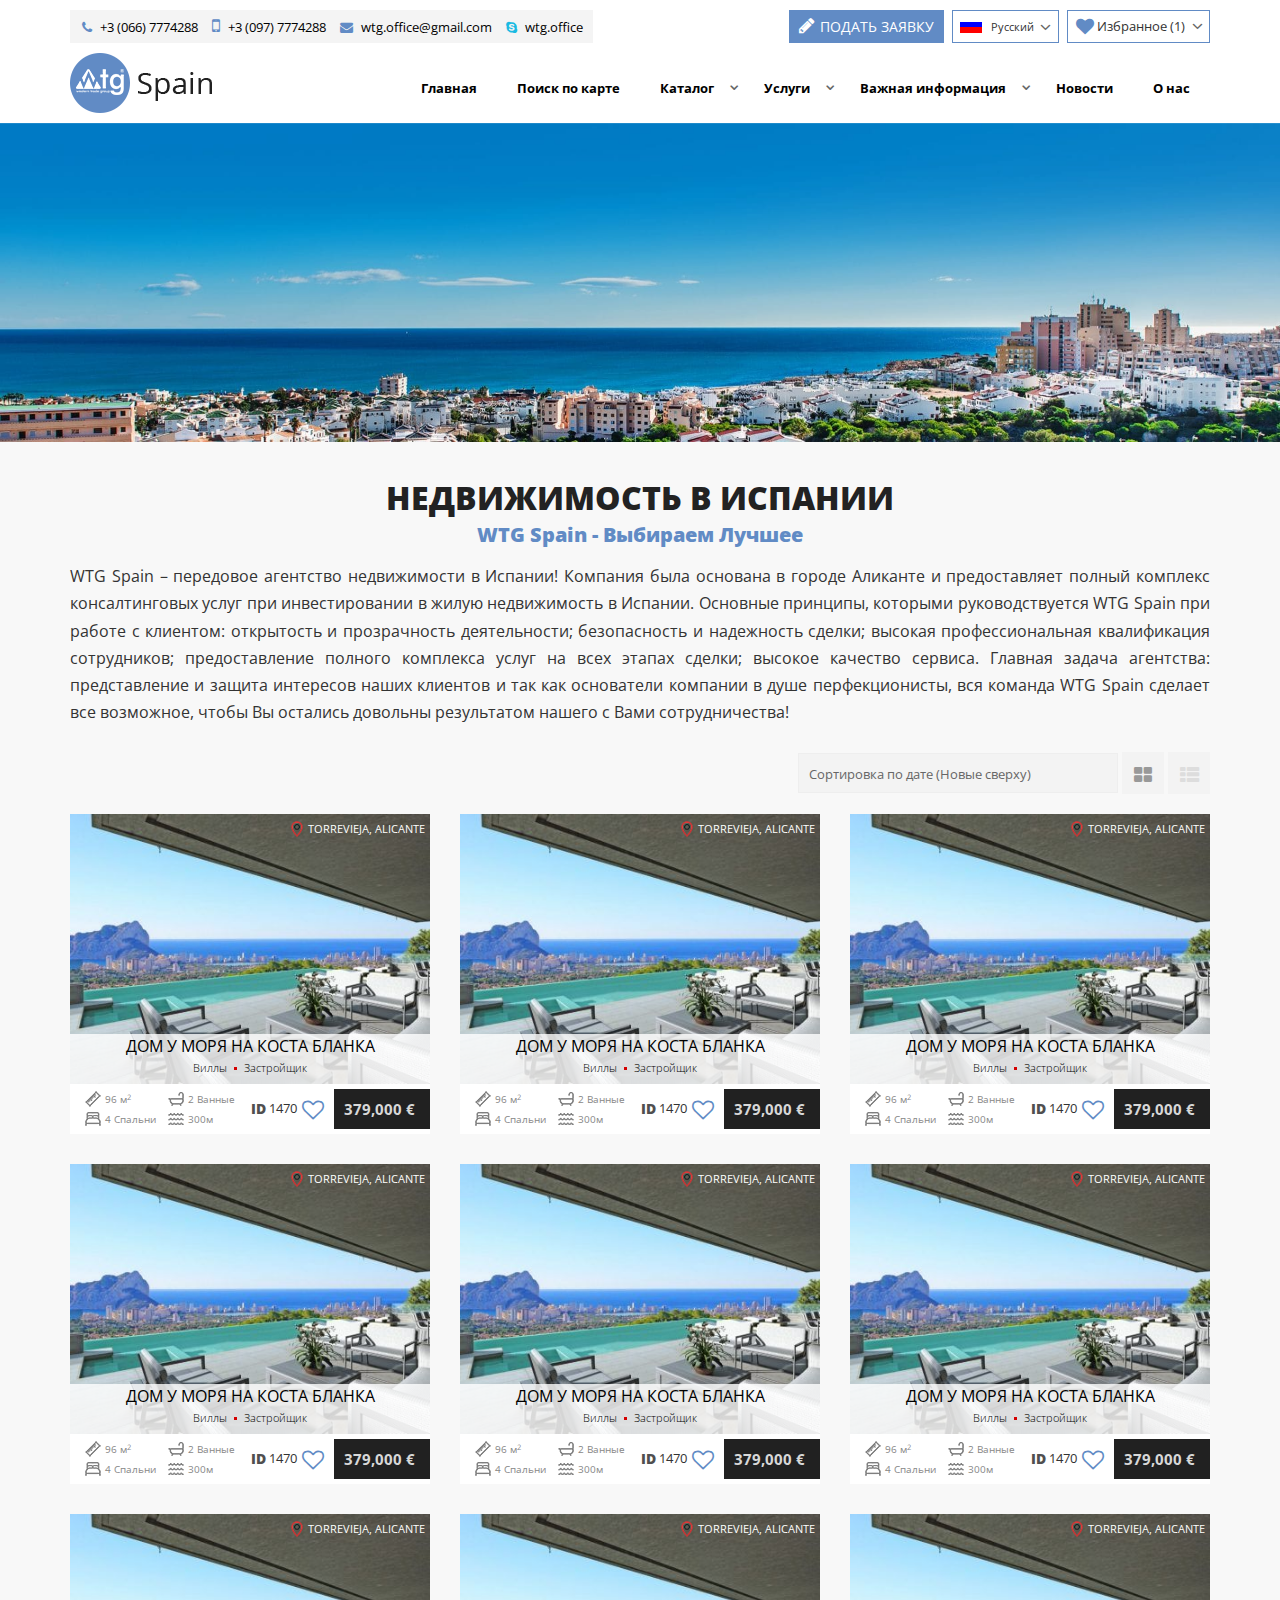
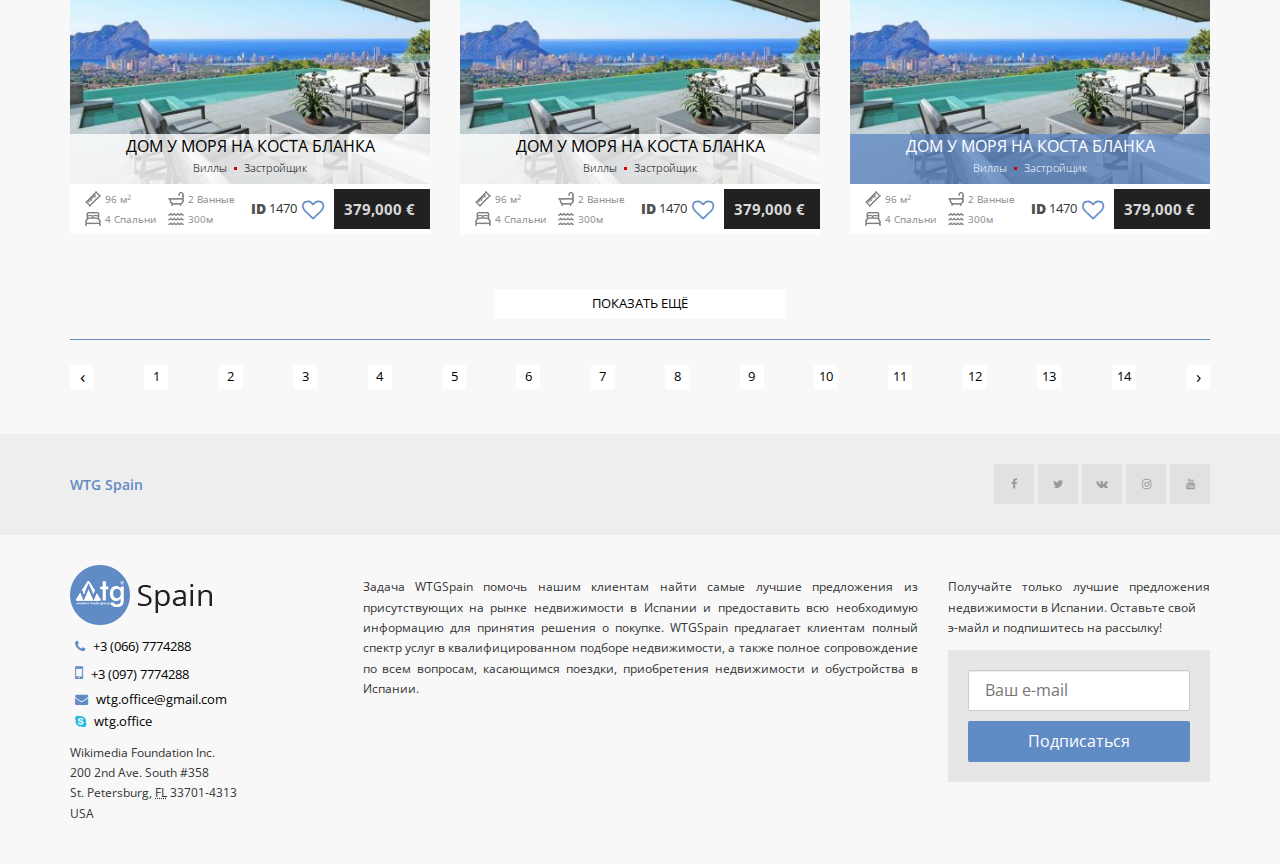
==== commit e414cc6f: "add footer" ====
--- a/wtgspain/index.html
+++ b/wtgspain/index.html
@@ -3,6 +3,7 @@
 <head>
     <meta charset="UTF-8">
     <title>WTGSpain</title>
+    <meta name="viewport" content="width=device-width, initial-scale=1,  maximum-scale=1, user-scalable=no">
     <link href="https://fonts.googleapis.com/css?family=Open+Sans:400,600,700&amp;subset=cyrillic,cyrillic-ext" rel="stylesheet">
     <link rel="stylesheet" href="libs/bootstrap/bootstrap.css">
     <link rel="stylesheet" href="libs/chosen/chosen.min.css">
@@ -244,10 +245,10 @@
                         </select>
                     </div>
                     <div class="sort__view">
-                        <div class="sort__view-item sort__view-item--grid active">
+                        <div class="sort__view-item sort__view-item--grid active" title="Вид сеткой">
                             <i class="fa fa-th-large"></i>
                         </div>
-                        <div class="sort__view-item sort__view-item--list">
+                        <div class="sort__view-item sort__view-item--list" title="Вид списком">
                             <i class="fa fa-th-list"></i>
                         </div>
                     </div>
@@ -760,8 +761,111 @@
 </div>
 
 <footer class="footer">
-
-
+    <div class="footer__top">
+        <div class="container">
+            <div class="row">
+                <div class="col-sm-8">
+                    <div class="breadcrumbs">
+                        <ul class="breadcrumbs__list">
+                            <li class="breadcrumbs__item">
+                                <a class="breadcrumbs__link" href="#">WTG Spain</a>
+                            </li>
+                        </ul>
+                    </div>
+                </div>
+                <div class="col-sm-4">
+                    <div class="social">
+                        <ul class="social__list">
+                            <li class="social__item">
+                                <a class="social__link" href="" target="_blank"><i class="fa fa-facebook"></i></a>
+                            </li>
+                            <li class="social__item">
+                                <a class="social__link" href="" target="_blank"><i class="fa fa-twitter"></i></a>
+                            </li>
+                            <li class="social__item">
+                                <a class="social__link" href="" target="_blank"><i class="fa fa-vk"></i></a>
+                            </li>
+                            <li class="social__item">
+                                <a class="social__link" href="" target="_blank"><i class="fa fa-instagram"></i></a>
+                            </li>
+                            <li class="social__item">
+                                <a class="social__link" href="" target="_blank"><i class="fa fa-youtube"></i></a>
+                            </li>
+                        </ul>
+                    </div>
+                </div>
+            </div>
+        </div>
+    </div>
+    <div class="footer__bottom">
+        <div class="container">
+            <div class="row">
+                <div class="col-md-3">
+                    <div class="logo logo--footer">
+                        <img class="logo__img" src="img/logo.png" alt="">
+                    </div>
+                    <div class="contact contact--footer">
+                        <ul class="contact__list">
+                            <li class="contact__item">
+                                <a href="tel:+380667774288" class="contact__link">
+                                    <span class="contact__icon"><i class="fa fa-phone" aria-hidden="true"></i></span>
+                                    <span class="contact__text">+3 (066) 7774288</span>
+                                </a>
+                            </li>
+                            <li class="contact__item">
+                                <a href="tel:+380977774288" class="contact__link">
+                                    <span class="contact__icon contact__icon--mobile"><i class="fa fa-mobile" aria-hidden="true"></i></span>
+                                    <span class="contact__text">+3 (097) 7774288</span>
+                                </a>
+                            </li>
+                            <li class="contact__item">
+                                <a href="mailto:wtg.office@gmail.com" class="contact__link">
+                                    <span class="contact__icon"><i class="fa fa-envelope" aria-hidden="true"></i></span>
+                                    <span class="contact__text">wtg.office@gmail.com</span>
+                                </a>
+                            </li>
+                            <li class="contact__item">
+                                <a href="skype:wtg.office?call" class="contact__link">
+                                    <span class="contact__icon"><i class="fa fa-skype" aria-hidden="true" style="color:#1abae2"></i></span>
+                                    <span class="contact__text">wtg.office</span>
+                                </a>
+                            </li>
+                        </ul>
+                    </div>
+                    <div class="address">
+                        <!-- hcard microformat -->
+                        <div class="vcard">
+                            <div class="fn org">Wikimedia Foundation Inc.</div>
+                            <div class="adr">
+                                <div class="street-address">200 2nd Ave. South #358</div>
+                                <div>
+                                    <span class="locality">St. Petersburg</span>,
+                                    <abbr class="region" title="Florida">FL</abbr> <span class="postal-code">33701-4313</span>
+                                </div>
+                                <div class="country-name">USA</div>
+                            </div>
+                        </div>
+                    </div>
+                </div>
+                <div class="col-md-6">
+                    <div class="about-us">
+                        <p>Задача WTGSpain помочь нашим клиентам найти самые лучшие предложения из присутствующих на рынке недвижимости в Испании и предоставить всю необходимую информацию для принятия решения о покупке. WTGSpain предлагает клиентам полный спектр услуг в квалифицированном подборе недвижимости, а также полное сопровождение по всем вопросам, касающимся поездки, приобретения недвижимости и обустройства в Испании.</p>
+                    </div>
+                </div>
+                <div class="col-md-3">
+                    <div class="subscribe">
+                        <p class="subscribe__text">Получайте только лучшие предложения недвижимости в Испании. Оставьте свой <br> э-майл и подпишитесь на рассылку!</p>
+                        <form class="subscribe__form" action="">
+                            <div class="subscribe__wrapper">
+                                <input class="subscribe__input" name="email" type="email" placeholder="Ваш e-mail">
+                                <button class="subscribe__submit" type="submit">Подписаться</button>
+                            </div>
+                        </form>
+                    </div>
+                </div>
+            </div>
+        </div>
+    </div>
 </footer>
 
 <script src="libs/jquery/jquery-3.2.1.min.js"></script>
--- a/wtgspain/css/main.css
+++ b/wtgspain/css/main.css
@@ -1 +1 @@
-.icon{background-image:url(../img/icons.png);background-position-x:144px}.icon--russian{background-position-y:990px}.icon--english{background-position-y:1043px}.icon--espanol{background-position-y:1017px}.icon--location{background-position-y:947px}.icon--area{background-position-y:-18px}.icon--bathroom{background-position-y:-62px}.icon--bedroom{background-position-y:-166px}.icon--sea{background-position-y:-1125px}ul{padding:0;margin:0;list-style-type:none}a{color:#618bc5}a:hover{text-decoration:none}body{font-family:"Open Sans",sans-serif;overflow-x:hidden;overflow-y:auto;font-size:16px;font-weight:400;line-height:1.7;position:relative;-webkit-font-smoothing:antialiased;-webkit-text-size-adjust:100%;word-wrap:break-word;background-color:#f8f8f8}.header{background:#fff}.header__top{padding-top:10px;margin-bottom:10px}@media (max-width:1199px){.header__top{text-align:right}}.wrapper{position:relative}.contact{display:inline-block;background:#f4f4f4;padding:0 0 2px}.contact__list{padding-left:12px}.contact__item{margin-right:10px;display:inline-block;font-size:13px}.contact__icon{margin-right:5px}.contact__icon--mobile{font-size:1.4em}.contact__text{color:#000}.leave-request{color:#fff;background:#618bc5;vertical-align:middle;font-size:14px;padding:5px 10px 4px;display:inline-block;text-transform:uppercase}.leave-request:hover{color:#fff;background:#4170b2}.leave-request__icon{line-height:20px;font-size:18px;padding-right:2px}.language{cursor:pointer;margin:0 4px;position:relative;padding:1px 24px 2px 38px;border:1px solid #618bc5}.language:hover .language__list{opacity:1;right:-1px;left:-1px;top:100%}.language:after{position:absolute;top:1px;right:7px;font-family:'FontAwesome';line-height:30px;font-size:17px;color:#666;content:"\F107";transition:all .2s}.language__link{font-size:13px;position:relative;color:#000;display:block;padding:5px 0;padding-left:38px}.language__icon{position:absolute;top:0;bottom:0;left:3px;margin:auto;width:24px;height:24px;margin-left:3px}.language__item:hover{background:#f3f3f3}.language__list{position:absolute;opacity:0;border:1px solid #ddd;border-top:none;z-index:2;background:#fff;right:999em;transition:opacity .3s;margin-top:1px}.language__current-icon{position:absolute;top:0;bottom:0;left:3px;margin:auto;width:24px;height:24px;margin-left:3px}.language__current-name{display:inline-block;vertical-align:middle;font-size:11px}.favorites{position:relative}.favorites:hover .favorites__wrapper{opacity:1;right:0}.favorites__wrapper{background:#fff;z-index:2;position:absolute;top:100%;opacity:0;transition:opacity .3s;padding-top:10px;right:999em}.favorites__wrapper:after{content:'';display:block;position:absolute;width:12px;height:12px;right:20px;background:#fff;border-top:1px solid #ddd;border-left:1px solid #ddd;-webkit-transform:rotate(45deg);transform:rotate(45deg);z-index:1;top:4px}.favorites__button{cursor:pointer;border:1px solid #618bc5;padding:0 8px;padding-right:24px;font-size:13px}.favorites__button:after{position:absolute;top:1px;right:7px;font-family:'FontAwesome';line-height:30px;font-size:17px;color:#666;content:"\F107";transition:all .2s}.favorites__list{display:block;width:300px;border:1px solid #ddd}.favorites__icon{display:inline-block;vertical-align:middle;font-size:18px;color:#618bc5}.favorites__text{display:inline-block;vertical-align:middle}.favorites__count{display:inline-block;vertical-align:middle}.favorites__item{z-index:2;position:relative}.favorites__item:hover{background:#f3f3f3}.favorites__link{font-size:13px;color:#000;display:block}.favorites__link:after{content:'';display:table;width:100%}.favorites__link--to-all{padding:0 5px;text-align:center;text-transform:uppercase;border-top:1px solid #ddd}.favorites__image{display:block;float:left;width:70px;margin:2px;margin-right:5px;background:#ddd;height:50px}.favorites__name{display:block;padding-right:30px;overflow:hidden;white-space:nowrap;font-weight:bold;text-overflow:ellipsis}.favorites__close{cursor:pointer;position:absolute;top:0;padding-left:1px;right:5px;bottom:0;font-size:11px;margin:auto;width:17px;border-radius:50%;height:17px;line-height:16px;background:#e40000;color:#fff;text-align:center}.favorites__close:hover{color:#b10000;background:#fff}.buttons{padding-left:10px;float:right}@media (max-width:1199px){.buttons{margin-top:15px}}.buttons__item{display:inline-block;vertical-align:middle}.logo{float:left}.nav{float:right}.nav__item{position:relative;float:left}.nav__item--has-children .nav__link{padding-right:30px}.nav__item--has-children .nav__link:after{position:absolute;top:0;right:6px;font-family:'FontAwesome';line-height:70px;color:#666;content:"\F107";transition:all .2s}.nav__item:hover>.nav__sub-list{z-index:2;opacity:1;top:100%;left:0;background:#fff}.nav__link{line-height:70px;font-size:13px;padding:0 20px;color:#000;display:block;font-weight:bold}.nav__link:hover{background:#f3f3f3;color:inherit}.nav__sub--has-children{padding-right:40px}.nav__sub-list{top:-999em;opacity:0;transition:opacity .3s;position:absolute}.nav__sub-item{position:relative}.nav__sub-item:hover>.nav__sub-list{z-index:2;opacity:1;top:0;left:100%;background:#fff}.nav__sub-item--has-children>.nav__sub-link{padding-right:30px}.nav__sub-item--has-children>.nav__sub-link:after{position:absolute;top:0;right:6px;font-family:'FontAwesome';line-height:50px;content:"\F105";color:#666;transition:all .2s}.nav__sub-link{white-space:nowrap;font-weight:bold;color:#000;font-size:.9em;display:block;padding:0 30px;line-height:50px}.nav__sub-link:hover{color:inherit;background:#f3f3f3}.slick__item img{width:100%;height:auto}.main-text{text-align:center}.main-text h2{color:#618bc5}.main-text p{text-align:justify}.load-more__button{cursor:pointer;display:block;line-height:30px;max-width:290px;width:100%;font-family:Roboto,-apple-system,BlinkMacSystemFont,Helvetica Neue,Segoe UI,Oxygen,Ubuntu,Cantarell,Open Sans,sans-serif;-webkit-font-smoothing:antialiased;margin:25px auto 0 auto;font-size:12.5px;text-transform:uppercase;background:#fff;color:#000;border:none;border-color:transparent;outline:0;box-shadow:none;border-radius:0 !important;text-shadow:none !important;font-weight:400 !important;padding:0}.load-more__button:hover{background:#618bc5;color:#fff !important;box-shadow:0 6.5px 9.4px .6px rgba(0,0,0,0.24)}.item{padding-bottom:5px;background:#fff;text-align:justify;font-size:0;margin-bottom:30px;transition:box-shadow .3s ease-in-out}.item:hover{box-shadow:0 7px 9px 1px rgba(0,0,0,0.24)}.item:after{content:'';display:inline-block;width:100%;height:0}.item--highlighted .item__name{color:#fff;background-color:rgba(97,139,197,0.8)}.item__link{display:block;color:#000}.item__link:hover{color:#000}.item__photo{position:relative;margin-bottom:5px}.item__image{width:100%;max-width:100%;height:auto}.item__name{position:absolute;bottom:0;left:0;padding:3px 5px 7px;right:0;background-color:rgba(255,255,255,0.8)}.item__location{position:absolute;top:5px;right:5px;font-size:11px;color:#fff;text-transform:uppercase}.item__title{text-transform:uppercase;display:block;text-align:center;line-height:18px;margin-bottom:4px;font-size:16px;-webkit-font-smoothing:antialiased;font-weight:400;font-family:"Helvetica Neue","Segoe UI",Oxygen,Ubuntu,Cantarell,"Open Sans",sans-serif}.item__sub-title{text-align:center;display:block;font-size:11px;font-weight:300}.item__sub-title-divider{width:3px;height:3px;display:inline-block;background:#d40000;margin:0 4px;vertical-align:middle}.item__location-icon{width:16px;height:16px;display:inline-block;vertical-align:middle}.item__location-text{display:inline-block;vertical-align:middle}.item__id{vertical-align:middle;display:inline-block}.item__id-icon{text-transform:uppercase;vertical-align:middle;display:inline-block;font-style:normal;font-size:14.4px;font-weight:900;line-height:28px;padding:0 3px 0 0;color:#504f4f}.item__id-value{display:inline-block;vertical-align:middle;font-size:12.8px}.item__favorites{cursor:pointer;font-size:22px;padding-right:9px;padding-left:5px;display:inline-block;vertical-align:middle;color:#618bc5;transition:all .6s cubic-bezier(.165, .84, .44, 1)}@media (max-width:430px){.item__favorites{float:left;padding-left:15px}}@media (min-width:768px) and (max-width:991px){.item__favorites{float:left;padding-left:15px}}.item__property{width:50%;vertical-align:middle;display:inline-block}@media (max-width:430px){.item__property{width:100%}}@media (min-width:768px) and (max-width:991px){.item__property{width:100%}}.item__price{vertical-align:middle;display:inline-block;line-height:40px;background:#212121;color:#d8d8d8;padding:0 15px 0 10px;font-weight:700;font-size:15px;-webkit-font-smoothing:antialiased;font-family:"Helvetica Neue","Segoe UI",Oxygen,Ubuntu,Cantarell,"Open Sans",sans-serif}.property__list{padding-left:15px}.property__list:after{content:'';display:table;width:100%;clear:both;height:0}.property__item{float:left;width:50%}.property__icon{width:16px;height:16px;display:inline-block;vertical-align:middle}.property__value{color:#878787;margin-left:4px;display:inline-block;vertical-align:middle;font-size:10px;line-height:20px;font-family:Verdana,"Open Sans",sans-serif;text-overflow:ellipsis;white-space:nowrap}@media (max-width:430px){.property__value{line-height:26px;font-size:14px}}@media (min-width:768px) and (max-width:991px){.property__value{line-height:26px;font-size:14px}}.pagination{margin:20px 0;padding:25px 0;font-size:0;border-top:1px solid #618bc5}.pagination__item{vertical-align:middle;display:inline-block;font-size:13px}.pagination__link{color:#000;display:block;cursor:pointer;width:24px;height:24px;line-height:22px;text-align:center;background-color:#fff;outline:0}.pagination__link--prev:after{content:"‹";font-size:18px;display:block}.pagination__link--next:after{content:"›";font-size:18px;display:block}.pagination__link:hover{background:#618bc5;color:#fff;box-shadow:0 6.5px 9.4px .6px rgba(0,0,0,0.24)}.pagination__list{text-align:justify}.pagination__list:after{content:'';display:inline-block;width:100%}.sort{color:#666;text-align:right;width:100%;margin:10px 0 20px 0}.sort__order{display:inline-block;vertical-align:middle;background:#f3f3f3;text-align:left}.sort__view{display:inline-block;vertical-align:middle}.sort__view-item{cursor:pointer;display:inline-block;vertical-align:middle;font-size:1.2em;height:42px;width:42px;color:#ddd;line-height:45px;text-align:center;background-color:#f3f3f3}.sort__view-item.active{color:#999}.sort .chosen-container.chosen-container-single .chosen-single{outline:0;height:40px;line-height:40px;padding:0 10px;font-size:1em;color:#666;border-radius:0;border:1px solid #eee;-webkit-appearance:none;box-shadow:none;background:0 0}.sort .chosen-container-active .chosen-single{border-color:#618bc5 !important}.sort .chosen-container-single .chosen-drop{border-radius:0;border-color:#618bc5}.sort .chosen-container .chosen-results li.highlighted{background:#618bc5;color:#fff}.sort .chosen-container .chosen-results{margin:0;padding:0}+.icon{background-image:url(../img/icons.png);background-position-x:144px}.icon--russian{background-position-y:990px}.icon--english{background-position-y:1043px}.icon--espanol{background-position-y:1017px}.icon--location{background-position-y:947px}.icon--area{background-position-y:-18px}.icon--bathroom{background-position-y:-62px}.icon--bedroom{background-position-y:-166px}.icon--sea{background-position-y:-1125px}h1,h2,h3,h4,h5,h6{margin:0 0 1em;font-family:"Open Sans",sans-serif;font-weight:400;line-height:1.3;text-rendering:optimizeLegibility;text-shadow:none;text-transform:uppercase;-webkit-font-smoothing:antialiased}h2{margin-bottom:.8em}ul{padding:0;margin:0;list-style-type:none}a{color:#618bc5}a:hover{text-decoration:none}body{font-family:"Open Sans",sans-serif;overflow-x:hidden;overflow-y:auto;font-size:16px;font-weight:400;line-height:1.7;position:relative;-webkit-font-smoothing:antialiased;-webkit-text-size-adjust:100%;word-wrap:break-word;background-color:#f8f8f8}.header{background:#fff}.header__top{padding-top:10px;margin-bottom:10px}@media (max-width:1199px){.header__top{text-align:right}}.wrapper{position:relative}.contact{display:inline-block;background:#f4f4f4;padding:0 0 2px}.contact--footer{padding:5px;background:transparent}.contact--footer .contact__list{padding:0}.contact--footer .contact__item{margin-right:0;display:block}.contact__list{padding-left:12px}.contact__item{margin-right:10px;display:inline-block;font-size:13px}.contact__icon{margin-right:5px}.contact__icon--mobile{font-size:1.4em}.contact__text{color:#000}.leave-request{color:#fff;background:#618bc5;vertical-align:middle;font-size:14px;padding:5px 10px 4px;display:inline-block;text-transform:uppercase}.leave-request:hover{color:#fff;background:#4170b2}.leave-request__icon{line-height:20px;font-size:18px;padding-right:2px}.language{cursor:pointer;margin:0 4px;position:relative;padding:1px 24px 2px 38px;border:1px solid #618bc5}.language:hover .language__list{opacity:1;right:-1px;left:-1px;top:100%}.language:after{position:absolute;top:1px;right:7px;font-family:'FontAwesome';line-height:30px;font-size:17px;color:#666;content:"\F107";transition:all .2s}.language__link{font-size:13px;position:relative;color:#000;display:block;padding:5px 0;padding-left:38px}.language__icon{position:absolute;top:0;bottom:0;left:3px;margin:auto;width:24px;height:24px;margin-left:3px}.language__item:hover{background:#f3f3f3}.language__list{position:absolute;opacity:0;border:1px solid #ddd;border-top:none;z-index:2;background:#fff;right:999em;transition:opacity .3s;margin-top:1px}.language__current-icon{position:absolute;top:0;bottom:0;left:3px;margin:auto;width:24px;height:24px;margin-left:3px}.language__current-name{display:inline-block;vertical-align:middle;font-size:11px}.favorites{position:relative}.favorites:hover .favorites__wrapper{opacity:1;right:0}.favorites__wrapper{background:#fff;z-index:2;position:absolute;top:100%;opacity:0;transition:opacity .3s;padding-top:10px;right:999em}.favorites__wrapper:after{content:'';display:block;position:absolute;width:12px;height:12px;right:20px;background:#fff;border-top:1px solid #ddd;border-left:1px solid #ddd;-webkit-transform:rotate(45deg);transform:rotate(45deg);z-index:1;top:4px}.favorites__button{cursor:pointer;border:1px solid #618bc5;padding:0 8px;padding-right:24px;font-size:13px}.favorites__button:after{position:absolute;top:1px;right:7px;font-family:'FontAwesome';line-height:30px;font-size:17px;color:#666;content:"\F107";transition:all .2s}.favorites__list{display:block;width:300px;border:1px solid #ddd}.favorites__icon{display:inline-block;vertical-align:middle;font-size:18px;color:#618bc5}.favorites__text{display:inline-block;vertical-align:middle}.favorites__count{display:inline-block;vertical-align:middle}.favorites__item{z-index:2;position:relative}.favorites__item:hover{background:#f3f3f3}.favorites__link{font-size:13px;color:#000;display:block}.favorites__link:after{content:'';display:table;width:100%}.favorites__link--to-all{padding:2px 5px;text-align:center;text-transform:uppercase;border-top:1px solid #ddd}.favorites__image{display:block;float:left;width:70px;margin:2px;margin-right:5px;background:#ddd;height:50px}.favorites__name{display:block;padding-right:30px;overflow:hidden;white-space:nowrap;font-weight:bold;text-overflow:ellipsis}.favorites__close{cursor:pointer;position:absolute;top:0;padding-left:1px;right:5px;bottom:0;font-size:11px;margin:auto;width:17px;border-radius:50%;height:17px;line-height:16px;background:#e40000;color:#fff;text-align:center}.favorites__close:hover{color:#b10000;background:#fff}.buttons{padding-left:10px;float:right}@media (max-width:1199px){.buttons{margin-top:15px}}.buttons__item{display:inline-block;vertical-align:middle}.logo{float:left}.logo--footer{margin-bottom:5px;float:none}.nav{float:right}.nav__item{position:relative;float:left}.nav__item--has-children .nav__link{padding-right:30px}.nav__item--has-children .nav__link:after{position:absolute;top:0;right:6px;font-family:'FontAwesome';line-height:70px;color:#666;content:"\F107";transition:all .2s}.nav__item:hover>.nav__sub-list{z-index:2;opacity:1;top:100%;left:0;background:#fff}.nav__link{line-height:70px;font-size:13px;padding:0 20px;color:#000;display:block;font-weight:bold}.nav__link:hover{background:#f3f3f3;color:inherit}.nav__sub--has-children{padding-right:40px}.nav__sub-list{top:-999em;opacity:0;transition:opacity .3s;position:absolute}.nav__sub-item{position:relative}.nav__sub-item:hover>.nav__sub-list{z-index:2;opacity:1;top:0;left:100%;background:#fff}.nav__sub-item--has-children>.nav__sub-link{padding-right:30px}.nav__sub-item--has-children>.nav__sub-link:after{position:absolute;top:0;right:6px;font-family:'FontAwesome';line-height:50px;content:"\F105";color:#666;transition:all .2s}.nav__sub-link{white-space:nowrap;font-weight:bold;color:#000;font-size:.9em;display:block;padding:0 30px;line-height:50px}.nav__sub-link:hover{color:inherit;background:#f3f3f3}.slick__item img{width:100%;height:auto}.main-text{margin-top:35px;text-align:center}.main-text h1{color:#222;font-weight:800;font-size:32px;text-align:center;margin-bottom:5px}.main-text h2{color:#618bc5;text-align:center;font-size:20px;font-weight:800;text-transform:none;line-height:24px}.main-text p{text-align:justify}.load-more__button{cursor:pointer;display:block;line-height:30px;max-width:290px;width:100%;font-family:Roboto,-apple-system,BlinkMacSystemFont,Helvetica Neue,Segoe UI,Oxygen,Ubuntu,Cantarell,Open Sans,sans-serif;-webkit-font-smoothing:antialiased;margin:25px auto 0 auto;font-size:12.5px;text-transform:uppercase;background:#fff;color:#000;border:none;border-color:transparent;outline:0;box-shadow:none;border-radius:0 !important;text-shadow:none !important;font-weight:400 !important;padding:0}.load-more__button:hover{background:#618bc5;color:#fff !important;box-shadow:0 6.5px 9.4px .6px rgba(0,0,0,0.24)}.item{padding-bottom:5px;background:#fff;text-align:justify;font-size:0;margin-bottom:30px;transition:box-shadow .3s ease-in-out}.item:hover{box-shadow:0 7px 9px 1px rgba(0,0,0,0.24)}.item:after{content:'';display:inline-block;width:100%;height:0}.item--highlighted .item__name{color:#fff;background-color:rgba(97,139,197,0.8)}.item__link{display:block;color:#000}.item__link:hover{color:#000}.item__photo{position:relative;margin-bottom:5px}.item__image{width:100%;max-width:100%;height:auto}.item__name{position:absolute;bottom:0;left:0;padding:3px 5px 7px;right:0;background-color:rgba(255,255,255,0.8)}.item__location{position:absolute;top:5px;right:5px;font-size:11px;color:#fff;text-transform:uppercase}.item__title{text-transform:uppercase;display:block;text-align:center;line-height:18px;margin-bottom:4px;font-size:16px;-webkit-font-smoothing:antialiased;font-weight:400;font-family:"Helvetica Neue","Segoe UI",Oxygen,Ubuntu,Cantarell,"Open Sans",sans-serif}.item__sub-title{text-align:center;display:block;font-size:11px;font-weight:300}.item__sub-title-divider{width:3px;height:3px;display:inline-block;background:#d40000;margin:0 4px;vertical-align:middle}.item__location-icon{width:16px;height:16px;display:inline-block;vertical-align:middle}.item__location-text{display:inline-block;vertical-align:middle}.item__id{vertical-align:middle;display:inline-block}.item__id-icon{text-transform:uppercase;vertical-align:middle;display:inline-block;font-style:normal;font-size:14.4px;font-weight:900;line-height:28px;padding:0 3px 0 0;color:#504f4f}.item__id-value{display:inline-block;vertical-align:middle;font-size:12.8px}.item__favorites{cursor:pointer;font-size:22px;padding-right:9px;padding-left:5px;display:inline-block;vertical-align:middle;color:#618bc5;transition:all .6s cubic-bezier(.165, .84, .44, 1)}@media (max-width:430px){.item__favorites{float:left;padding-left:15px}}@media (min-width:768px) and (max-width:991px){.item__favorites{float:left;padding-left:15px}}.item__property{width:50%;vertical-align:middle;display:inline-block}@media (max-width:430px){.item__property{width:100%}}@media (min-width:768px) and (max-width:991px){.item__property{width:100%}}.item__price{vertical-align:middle;display:inline-block;line-height:40px;background:#212121;color:#d8d8d8;padding:0 15px 0 10px;font-weight:700;font-size:15px;-webkit-font-smoothing:antialiased;font-family:"Helvetica Neue","Segoe UI",Oxygen,Ubuntu,Cantarell,"Open Sans",sans-serif}.property__list{padding-left:15px}.property__list:after{content:'';display:table;width:100%;clear:both;height:0}.property__item{float:left;width:50%}.property__icon{width:16px;height:16px;display:inline-block;vertical-align:middle}.property__value{color:#878787;margin-left:4px;display:inline-block;vertical-align:middle;font-size:10px;line-height:20px;font-family:Verdana,"Open Sans",sans-serif;text-overflow:ellipsis;white-space:nowrap}@media (max-width:430px){.property__value{line-height:26px;font-size:14px}}@media (min-width:768px) and (max-width:991px){.property__value{line-height:26px;font-size:14px}}.pagination{margin:20px 0;padding:25px 0;font-size:0;border-top:1px solid #618bc5}.pagination__item{vertical-align:middle;display:inline-block;font-size:13px}.pagination__link{color:#000;display:block;cursor:pointer;width:24px;height:24px;line-height:22px;text-align:center;background-color:#fff;outline:0}.pagination__link--prev:after{content:"‹";font-size:18px;display:block}.pagination__link--next:after{content:"›";font-size:18px;display:block}.pagination__link:hover{background:#618bc5;color:#fff;box-shadow:0 6.5px 9.4px .6px rgba(0,0,0,0.24)}.pagination__list{text-align:justify}.pagination__list:after{content:'';display:inline-block;width:100%}.sort{color:#666;text-align:right;width:100%;margin:10px 0 20px 0}.sort__order{display:inline-block;vertical-align:middle;background:#f3f3f3;text-align:left}.sort__view{display:inline-block;vertical-align:middle}.sort__view-item{cursor:pointer;display:inline-block;vertical-align:middle;font-size:1.2em;height:42px;width:42px;color:#ddd;line-height:45px;text-align:center;background-color:#f3f3f3}.sort__view-item.active{color:#999}.sort .chosen-container.chosen-container-single .chosen-single{outline:0;height:40px;line-height:40px;padding:0 10px;font-size:1em;color:#666;border-radius:0;border:1px solid #eee;-webkit-appearance:none;box-shadow:none;background:0 0}.sort .chosen-container-active .chosen-single{border-color:#618bc5 !important}.sort .chosen-container-single .chosen-drop{border-radius:0;border-color:#618bc5}.sort .chosen-container .chosen-results li.highlighted{background:#618bc5;color:#fff}.sort .chosen-container .chosen-results{margin:0;padding:0}.footer__top{background:rgba(0,0,0,0.04);padding:30px 0}.footer__bottom{padding:30px 0 40px}.breadcrumbs__item{line-height:40px}.breadcrumbs__link{font-size:14.4px;font-weight:600}.social{text-align:right}.social__item{display:inline-block;height:40px;width:40px;background:rgba(0,0,0,0.05);transition:background .3s}.social__item:hover{background:#618bc5}.social__item:hover .social__link{color:#fff}.social__link{display:block;font-size:11px;text-align:center;line-height:40px;color:#999}.address{margin-top:5px;font-size:12px}.about-us{text-align:justify;font-size:12px}.subscribe:after{content:'';display:table;width:100%;clear:both;height:0}.subscribe__wrapper{padding:20px;background:#e6e6e6}.subscribe__wrapper:after{content:'';display:table;width:100%;clear:both;height:0}@media (min-width:480px) and (max-width:991px){.subscribe__wrapper{width:50%;float:left}}.subscribe__text{display:block;text-align:justify;font-size:12px}@media (min-width:480px) and (max-width:991px){.subscribe__text{width:50%;float:left;padding-right:15px}}.subscribe__input{height:auto;width:100%;padding:8px 16px;line-height:1.42857143;color:#555;vertical-align:middle;background:#fff;border:1px solid #ccc;border-radius:2px;box-shadow:inset 0 1px 1px rgba(0,0,0,0.075);text-shadow:none}.subscribe__submit{display:inline-block;padding:8px 16px;font-weight:400;line-height:1.42857143;text-align:center;white-space:nowrap;vertical-align:middle;cursor:pointer;border:1px solid transparent;border-radius:2px;-webkit-user-select:none;-moz-user-select:none;-ms-user-select:none;user-select:none;box-shadow:none;background:none;text-shadow:none;-webkit-filter:none;filter:none;height:auto;width:100%;margin-top:10px;color:#fff;background-color:#618bc5;border-color:darker(#618bc5, 10%)}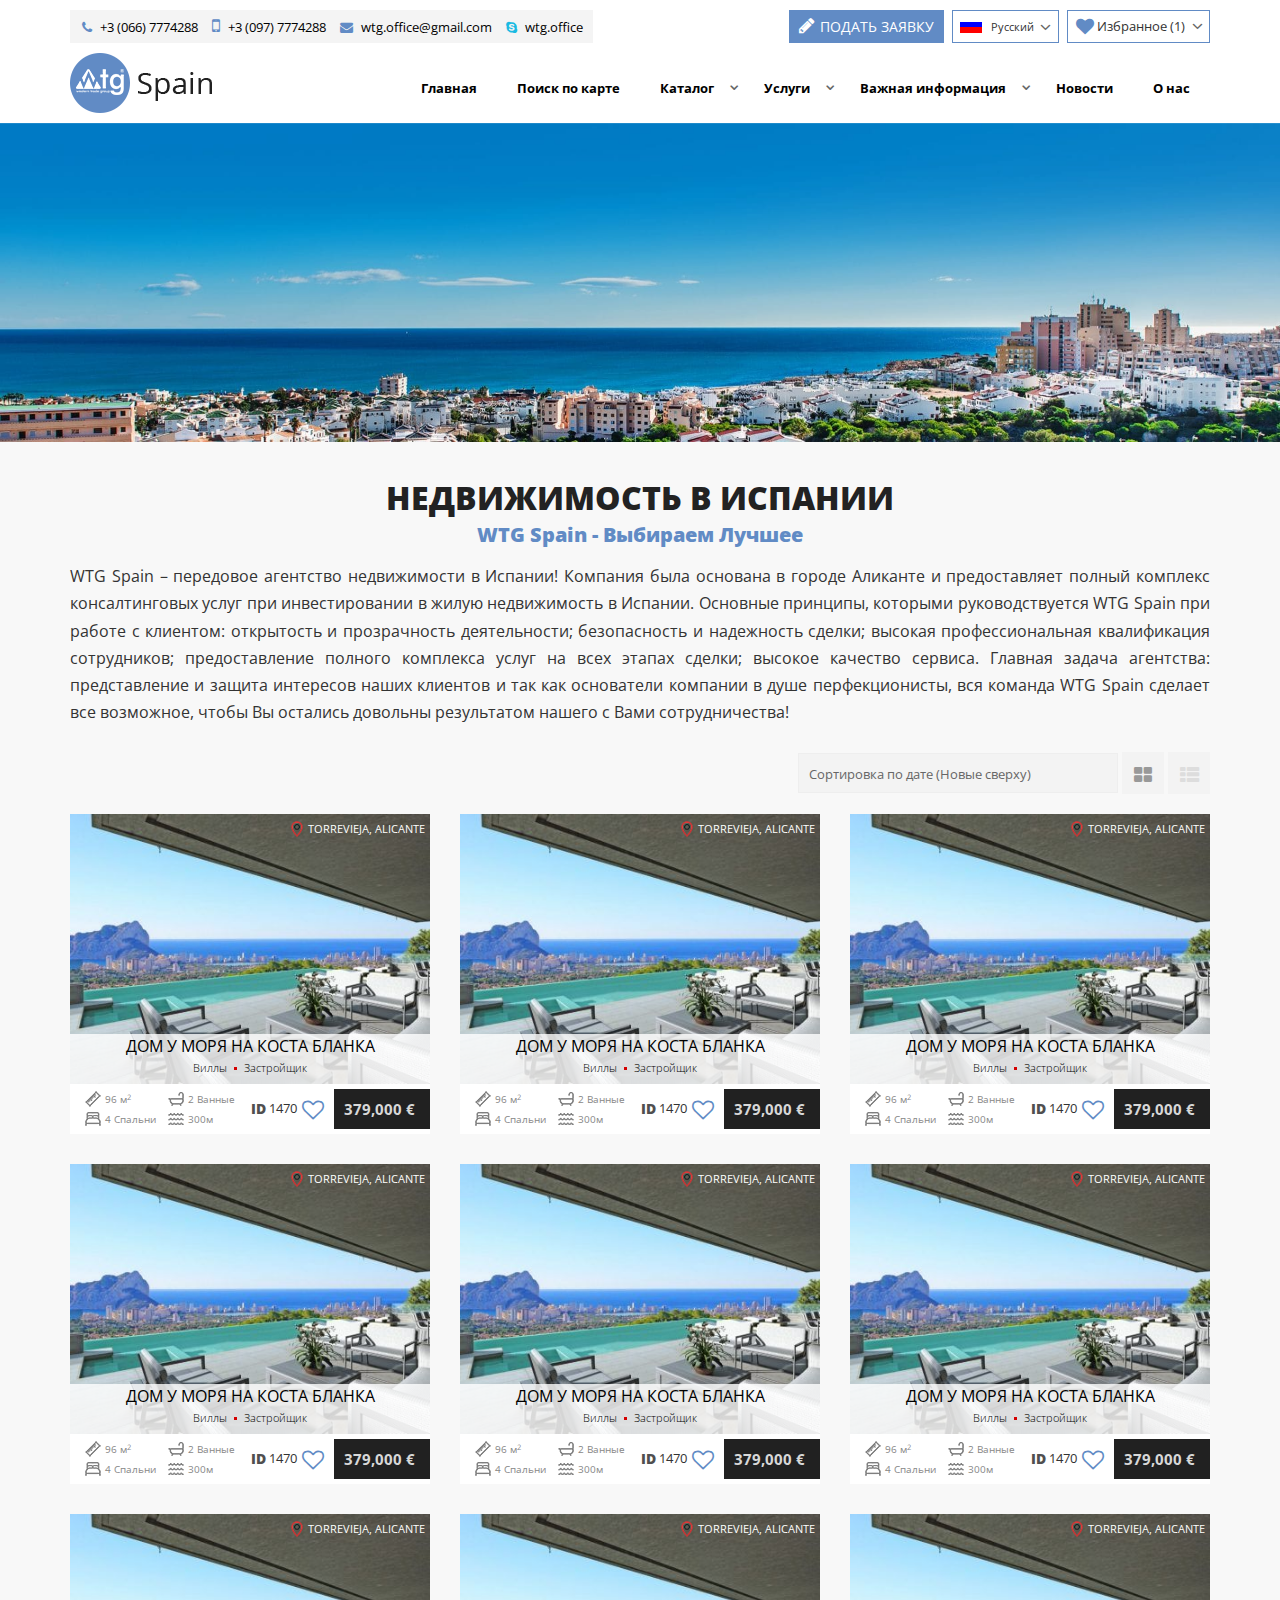
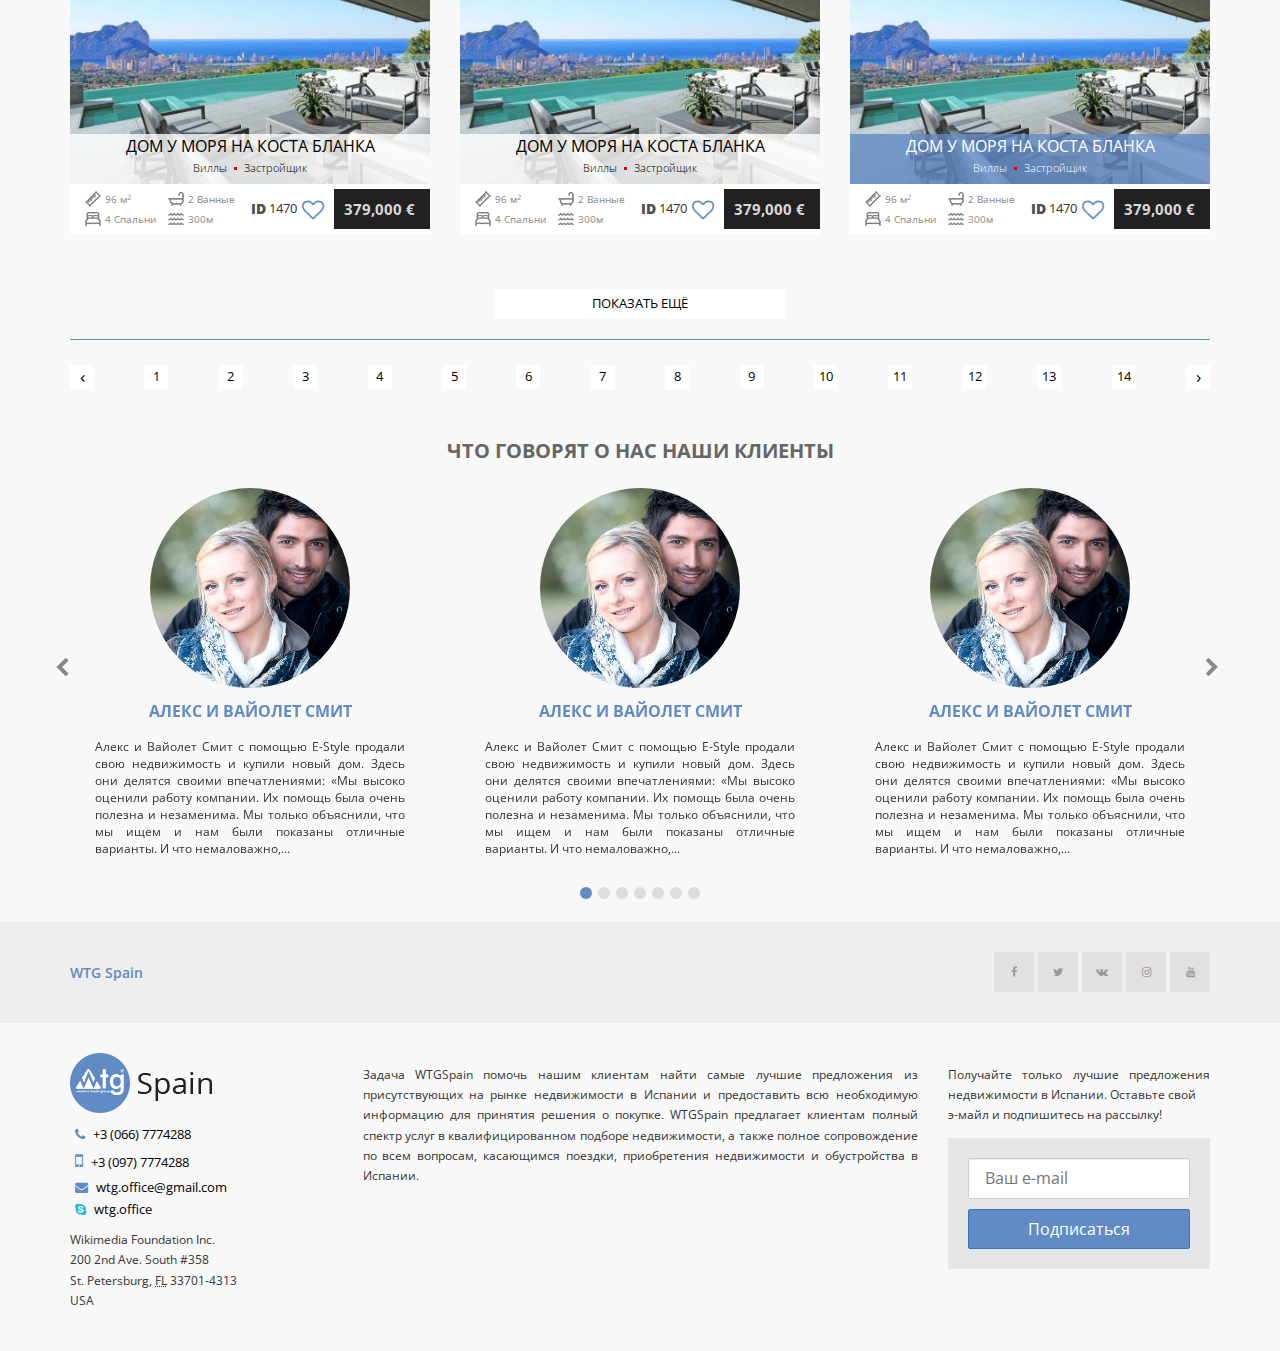
==== commit 86369bd1: "add slider" ====
--- a/wtgspain/index.html
+++ b/wtgspain/index.html
@@ -758,6 +758,69 @@
             </div>
         </div>
     </div>
+
+
+    <!-- клиенты говорят -->
+    <div class="container">
+        <div class="row">
+            <div class="clients">
+                <div class="clients__headline">Что говорят о нас наши клиенты</div>
+                <div class="clients__list">
+                    <div class="clients__item">
+                        <div class="clients__photo" style="background-image: url(lorem_image/photo.jpg);"></div>
+                        <div class="clients__name">Алекс и Вайолет Смит</div>
+                        <p class="clients__text">
+                            Алекс и Вайолет Смит с помощью E-Style продали свою недвижимость и купили новый дом. Здесь они делятся своими впечатлениями:  «Мы высоко оценили работу компании. Их помощь была очень полезна и незаменима. Мы только объяснили, что мы ищем и нам были показаны отличные варианты. И что немаловажно,...
+                        </p>
+                    </div>
+                    <div class="clients__item">
+                        <div class="clients__photo" style="background-image: url(lorem_image/photo.jpg);"></div>
+                        <div class="clients__name">Алекс и Вайолет Смит</div>
+                        <p class="clients__text">
+                            Алекс и Вайолет Смит с помощью E-Style продали свою недвижимость и купили новый дом. Здесь они делятся своими впечатлениями:  «Мы высоко оценили работу компании. Их помощь была очень полезна и незаменима. Мы только объяснили, что мы ищем и нам были показаны отличные варианты. И что немаловажно,...
+                        </p>
+                    </div>
+                    <div class="clients__item">
+                        <div class="clients__photo" style="background-image: url(lorem_image/photo.jpg);"></div>
+                        <div class="clients__name">Алекс и Вайолет Смит</div>
+                        <p class="clients__text">
+                            Алекс и Вайолет Смит с помощью E-Style продали свою недвижимость и купили новый дом. Здесь они делятся своими впечатлениями:  «Мы высоко оценили работу компании. Их помощь была очень полезна и незаменима. Мы только объяснили, что мы ищем и нам были показаны отличные варианты. И что немаловажно,...
+                        </p>
+                    </div>
+                    <div class="clients__item">
+                        <div class="clients__photo" style="background-image: url(lorem_image/photo.jpg);"></div>
+                        <div class="clients__name">Алекс и Вайолет Смит</div>
+                        <p class="clients__text">
+                            Алекс и Вайолет Смит с помощью E-Style продали свою недвижимость и купили новый дом. Здесь они делятся своими впечатлениями:  «Мы высоко оценили работу компании. Их помощь была очень полезна и незаменима. Мы только объяснили, что мы ищем и нам были показаны отличные варианты. И что немаловажно,...
+                        </p>
+                    </div>
+                    <div class="clients__item">
+                        <div class="clients__photo" style="background-image: url(lorem_image/photo.jpg);"></div>
+                        <div class="clients__name">Алекс и Вайолет Смит</div>
+                        <p class="clients__text">
+                            Алекс и Вайолет Смит с помощью E-Style продали свою недвижимость и купили новый дом. Здесь они делятся своими впечатлениями:  «Мы высоко оценили работу компании. Их помощь была очень полезна и незаменима. Мы только объяснили, что мы ищем и нам были показаны отличные варианты. И что немаловажно,...
+                        </p>
+                    </div>
+                    <div class="clients__item">
+                        <div class="clients__photo" style="background-image: url(lorem_image/photo.jpg);"></div>
+                        <div class="clients__name">Алекс и Вайолет Смит</div>
+                        <p class="clients__text">
+                            Алекс и Вайолет Смит с помощью E-Style продали свою недвижимость и купили новый дом. Здесь они делятся своими впечатлениями:  «Мы высоко оценили работу компании. Их помощь была очень полезна и незаменима. Мы только объяснили, что мы ищем и нам были показаны отличные варианты. И что немаловажно,...
+                        </p>
+                    </div>
+                    <div class="clients__item">
+                        <div class="clients__photo" style="background-image: url(lorem_image/photo.jpg);"></div>
+                        <div class="clients__name">Алекс и Вайолет Смит</div>
+                        <p class="clients__text">
+                            Алекс и Вайолет Смит с помощью E-Style продали свою недвижимость и купили новый дом. Здесь они делятся своими впечатлениями:  «Мы высоко оценили работу компании. Их помощь была очень полезна и незаменима. Мы только объяснили, что мы ищем и нам были показаны отличные варианты. И что немаловажно,...
+                        </p>
+                    </div>
+                </div>
+                <div class="clients__arrow clients__arrow--left"><i class="fa fa-chevron-left" aria-hidden="true"></i></div>
+                <div class="clients__arrow clients__arrow--right"><i class="fa fa-chevron-right" aria-hidden="true"></i></div>
+            </div>
+        </div>
+    </div>
 </div>
 
 <footer class="footer">
--- a/wtgspain/css/main.css
+++ b/wtgspain/css/main.css
@@ -1 +1 @@
-.icon{background-image:url(../img/icons.png);background-position-x:144px}.icon--russian{background-position-y:990px}.icon--english{background-position-y:1043px}.icon--espanol{background-position-y:1017px}.icon--location{background-position-y:947px}.icon--area{background-position-y:-18px}.icon--bathroom{background-position-y:-62px}.icon--bedroom{background-position-y:-166px}.icon--sea{background-position-y:-1125px}h1,h2,h3,h4,h5,h6{margin:0 0 1em;font-family:"Open Sans",sans-serif;font-weight:400;line-height:1.3;text-rendering:optimizeLegibility;text-shadow:none;text-transform:uppercase;-webkit-font-smoothing:antialiased}h2{margin-bottom:.8em}ul{padding:0;margin:0;list-style-type:none}a{color:#618bc5}a:hover{text-decoration:none}body{font-family:"Open Sans",sans-serif;overflow-x:hidden;overflow-y:auto;font-size:16px;font-weight:400;line-height:1.7;position:relative;-webkit-font-smoothing:antialiased;-webkit-text-size-adjust:100%;word-wrap:break-word;background-color:#f8f8f8}.header{background:#fff}.header__top{padding-top:10px;margin-bottom:10px}@media (max-width:1199px){.header__top{text-align:right}}.wrapper{position:relative}.contact{display:inline-block;background:#f4f4f4;padding:0 0 2px}.contact--footer{padding:5px;background:transparent}.contact--footer .contact__list{padding:0}.contact--footer .contact__item{margin-right:0;display:block}.contact__list{padding-left:12px}.contact__item{margin-right:10px;display:inline-block;font-size:13px}.contact__icon{margin-right:5px}.contact__icon--mobile{font-size:1.4em}.contact__text{color:#000}.leave-request{color:#fff;background:#618bc5;vertical-align:middle;font-size:14px;padding:5px 10px 4px;display:inline-block;text-transform:uppercase}.leave-request:hover{color:#fff;background:#4170b2}.leave-request__icon{line-height:20px;font-size:18px;padding-right:2px}.language{cursor:pointer;margin:0 4px;position:relative;padding:1px 24px 2px 38px;border:1px solid #618bc5}.language:hover .language__list{opacity:1;right:-1px;left:-1px;top:100%}.language:after{position:absolute;top:1px;right:7px;font-family:'FontAwesome';line-height:30px;font-size:17px;color:#666;content:"\F107";transition:all .2s}.language__link{font-size:13px;position:relative;color:#000;display:block;padding:5px 0;padding-left:38px}.language__icon{position:absolute;top:0;bottom:0;left:3px;margin:auto;width:24px;height:24px;margin-left:3px}.language__item:hover{background:#f3f3f3}.language__list{position:absolute;opacity:0;border:1px solid #ddd;border-top:none;z-index:2;background:#fff;right:999em;transition:opacity .3s;margin-top:1px}.language__current-icon{position:absolute;top:0;bottom:0;left:3px;margin:auto;width:24px;height:24px;margin-left:3px}.language__current-name{display:inline-block;vertical-align:middle;font-size:11px}.favorites{position:relative}.favorites:hover .favorites__wrapper{opacity:1;right:0}.favorites__wrapper{background:#fff;z-index:2;position:absolute;top:100%;opacity:0;transition:opacity .3s;padding-top:10px;right:999em}.favorites__wrapper:after{content:'';display:block;position:absolute;width:12px;height:12px;right:20px;background:#fff;border-top:1px solid #ddd;border-left:1px solid #ddd;-webkit-transform:rotate(45deg);transform:rotate(45deg);z-index:1;top:4px}.favorites__button{cursor:pointer;border:1px solid #618bc5;padding:0 8px;padding-right:24px;font-size:13px}.favorites__button:after{position:absolute;top:1px;right:7px;font-family:'FontAwesome';line-height:30px;font-size:17px;color:#666;content:"\F107";transition:all .2s}.favorites__list{display:block;width:300px;border:1px solid #ddd}.favorites__icon{display:inline-block;vertical-align:middle;font-size:18px;color:#618bc5}.favorites__text{display:inline-block;vertical-align:middle}.favorites__count{display:inline-block;vertical-align:middle}.favorites__item{z-index:2;position:relative}.favorites__item:hover{background:#f3f3f3}.favorites__link{font-size:13px;color:#000;display:block}.favorites__link:after{content:'';display:table;width:100%}.favorites__link--to-all{padding:2px 5px;text-align:center;text-transform:uppercase;border-top:1px solid #ddd}.favorites__image{display:block;float:left;width:70px;margin:2px;margin-right:5px;background:#ddd;height:50px}.favorites__name{display:block;padding-right:30px;overflow:hidden;white-space:nowrap;font-weight:bold;text-overflow:ellipsis}.favorites__close{cursor:pointer;position:absolute;top:0;padding-left:1px;right:5px;bottom:0;font-size:11px;margin:auto;width:17px;border-radius:50%;height:17px;line-height:16px;background:#e40000;color:#fff;text-align:center}.favorites__close:hover{color:#b10000;background:#fff}.buttons{padding-left:10px;float:right}@media (max-width:1199px){.buttons{margin-top:15px}}.buttons__item{display:inline-block;vertical-align:middle}.logo{float:left}.logo--footer{margin-bottom:5px;float:none}.nav{float:right}.nav__item{position:relative;float:left}.nav__item--has-children .nav__link{padding-right:30px}.nav__item--has-children .nav__link:after{position:absolute;top:0;right:6px;font-family:'FontAwesome';line-height:70px;color:#666;content:"\F107";transition:all .2s}.nav__item:hover>.nav__sub-list{z-index:2;opacity:1;top:100%;left:0;background:#fff}.nav__link{line-height:70px;font-size:13px;padding:0 20px;color:#000;display:block;font-weight:bold}.nav__link:hover{background:#f3f3f3;color:inherit}.nav__sub--has-children{padding-right:40px}.nav__sub-list{top:-999em;opacity:0;transition:opacity .3s;position:absolute}.nav__sub-item{position:relative}.nav__sub-item:hover>.nav__sub-list{z-index:2;opacity:1;top:0;left:100%;background:#fff}.nav__sub-item--has-children>.nav__sub-link{padding-right:30px}.nav__sub-item--has-children>.nav__sub-link:after{position:absolute;top:0;right:6px;font-family:'FontAwesome';line-height:50px;content:"\F105";color:#666;transition:all .2s}.nav__sub-link{white-space:nowrap;font-weight:bold;color:#000;font-size:.9em;display:block;padding:0 30px;line-height:50px}.nav__sub-link:hover{color:inherit;background:#f3f3f3}.slick__item img{width:100%;height:auto}.main-text{margin-top:35px;text-align:center}.main-text h1{color:#222;font-weight:800;font-size:32px;text-align:center;margin-bottom:5px}.main-text h2{color:#618bc5;text-align:center;font-size:20px;font-weight:800;text-transform:none;line-height:24px}.main-text p{text-align:justify}.load-more__button{cursor:pointer;display:block;line-height:30px;max-width:290px;width:100%;font-family:Roboto,-apple-system,BlinkMacSystemFont,Helvetica Neue,Segoe UI,Oxygen,Ubuntu,Cantarell,Open Sans,sans-serif;-webkit-font-smoothing:antialiased;margin:25px auto 0 auto;font-size:12.5px;text-transform:uppercase;background:#fff;color:#000;border:none;border-color:transparent;outline:0;box-shadow:none;border-radius:0 !important;text-shadow:none !important;font-weight:400 !important;padding:0}.load-more__button:hover{background:#618bc5;color:#fff !important;box-shadow:0 6.5px 9.4px .6px rgba(0,0,0,0.24)}.item{padding-bottom:5px;background:#fff;text-align:justify;font-size:0;margin-bottom:30px;transition:box-shadow .3s ease-in-out}.item:hover{box-shadow:0 7px 9px 1px rgba(0,0,0,0.24)}.item:after{content:'';display:inline-block;width:100%;height:0}.item--highlighted .item__name{color:#fff;background-color:rgba(97,139,197,0.8)}.item__link{display:block;color:#000}.item__link:hover{color:#000}.item__photo{position:relative;margin-bottom:5px}.item__image{width:100%;max-width:100%;height:auto}.item__name{position:absolute;bottom:0;left:0;padding:3px 5px 7px;right:0;background-color:rgba(255,255,255,0.8)}.item__location{position:absolute;top:5px;right:5px;font-size:11px;color:#fff;text-transform:uppercase}.item__title{text-transform:uppercase;display:block;text-align:center;line-height:18px;margin-bottom:4px;font-size:16px;-webkit-font-smoothing:antialiased;font-weight:400;font-family:"Helvetica Neue","Segoe UI",Oxygen,Ubuntu,Cantarell,"Open Sans",sans-serif}.item__sub-title{text-align:center;display:block;font-size:11px;font-weight:300}.item__sub-title-divider{width:3px;height:3px;display:inline-block;background:#d40000;margin:0 4px;vertical-align:middle}.item__location-icon{width:16px;height:16px;display:inline-block;vertical-align:middle}.item__location-text{display:inline-block;vertical-align:middle}.item__id{vertical-align:middle;display:inline-block}.item__id-icon{text-transform:uppercase;vertical-align:middle;display:inline-block;font-style:normal;font-size:14.4px;font-weight:900;line-height:28px;padding:0 3px 0 0;color:#504f4f}.item__id-value{display:inline-block;vertical-align:middle;font-size:12.8px}.item__favorites{cursor:pointer;font-size:22px;padding-right:9px;padding-left:5px;display:inline-block;vertical-align:middle;color:#618bc5;transition:all .6s cubic-bezier(.165, .84, .44, 1)}@media (max-width:430px){.item__favorites{float:left;padding-left:15px}}@media (min-width:768px) and (max-width:991px){.item__favorites{float:left;padding-left:15px}}.item__property{width:50%;vertical-align:middle;display:inline-block}@media (max-width:430px){.item__property{width:100%}}@media (min-width:768px) and (max-width:991px){.item__property{width:100%}}.item__price{vertical-align:middle;display:inline-block;line-height:40px;background:#212121;color:#d8d8d8;padding:0 15px 0 10px;font-weight:700;font-size:15px;-webkit-font-smoothing:antialiased;font-family:"Helvetica Neue","Segoe UI",Oxygen,Ubuntu,Cantarell,"Open Sans",sans-serif}.property__list{padding-left:15px}.property__list:after{content:'';display:table;width:100%;clear:both;height:0}.property__item{float:left;width:50%}.property__icon{width:16px;height:16px;display:inline-block;vertical-align:middle}.property__value{color:#878787;margin-left:4px;display:inline-block;vertical-align:middle;font-size:10px;line-height:20px;font-family:Verdana,"Open Sans",sans-serif;text-overflow:ellipsis;white-space:nowrap}@media (max-width:430px){.property__value{line-height:26px;font-size:14px}}@media (min-width:768px) and (max-width:991px){.property__value{line-height:26px;font-size:14px}}.pagination{margin:20px 0;padding:25px 0;font-size:0;border-top:1px solid #618bc5}.pagination__item{vertical-align:middle;display:inline-block;font-size:13px}.pagination__link{color:#000;display:block;cursor:pointer;width:24px;height:24px;line-height:22px;text-align:center;background-color:#fff;outline:0}.pagination__link--prev:after{content:"‹";font-size:18px;display:block}.pagination__link--next:after{content:"›";font-size:18px;display:block}.pagination__link:hover{background:#618bc5;color:#fff;box-shadow:0 6.5px 9.4px .6px rgba(0,0,0,0.24)}.pagination__list{text-align:justify}.pagination__list:after{content:'';display:inline-block;width:100%}.sort{color:#666;text-align:right;width:100%;margin:10px 0 20px 0}.sort__order{display:inline-block;vertical-align:middle;background:#f3f3f3;text-align:left}.sort__view{display:inline-block;vertical-align:middle}.sort__view-item{cursor:pointer;display:inline-block;vertical-align:middle;font-size:1.2em;height:42px;width:42px;color:#ddd;line-height:45px;text-align:center;background-color:#f3f3f3}.sort__view-item.active{color:#999}.sort .chosen-container.chosen-container-single .chosen-single{outline:0;height:40px;line-height:40px;padding:0 10px;font-size:1em;color:#666;border-radius:0;border:1px solid #eee;-webkit-appearance:none;box-shadow:none;background:0 0}.sort .chosen-container-active .chosen-single{border-color:#618bc5 !important}.sort .chosen-container-single .chosen-drop{border-radius:0;border-color:#618bc5}.sort .chosen-container .chosen-results li.highlighted{background:#618bc5;color:#fff}.sort .chosen-container .chosen-results{margin:0;padding:0}.footer__top{background:rgba(0,0,0,0.04);padding:30px 0}.footer__bottom{padding:30px 0 40px}.breadcrumbs__item{line-height:40px}.breadcrumbs__link{font-size:14.4px;font-weight:600}.social{text-align:right}.social__item{display:inline-block;height:40px;width:40px;background:rgba(0,0,0,0.05);transition:background .3s}.social__item:hover{background:#618bc5}.social__item:hover .social__link{color:#fff}.social__link{display:block;font-size:11px;text-align:center;line-height:40px;color:#999}.address{margin-top:5px;font-size:12px}.about-us{text-align:justify;font-size:12px}.subscribe:after{content:'';display:table;width:100%;clear:both;height:0}.subscribe__wrapper{padding:20px;background:#e6e6e6}.subscribe__wrapper:after{content:'';display:table;width:100%;clear:both;height:0}@media (min-width:480px) and (max-width:991px){.subscribe__wrapper{width:50%;float:left}}.subscribe__text{display:block;text-align:justify;font-size:12px}@media (min-width:480px) and (max-width:991px){.subscribe__text{width:50%;float:left;padding-right:15px}}.subscribe__input{height:auto;width:100%;padding:8px 16px;line-height:1.42857143;color:#555;vertical-align:middle;background:#fff;border:1px solid #ccc;border-radius:2px;box-shadow:inset 0 1px 1px rgba(0,0,0,0.075);text-shadow:none}.subscribe__submit{display:inline-block;padding:8px 16px;font-weight:400;line-height:1.42857143;text-align:center;white-space:nowrap;vertical-align:middle;cursor:pointer;border:1px solid transparent;border-radius:2px;-webkit-user-select:none;-moz-user-select:none;-ms-user-select:none;user-select:none;box-shadow:none;background:none;text-shadow:none;-webkit-filter:none;filter:none;height:auto;width:100%;margin-top:10px;color:#fff;background-color:#618bc5;border-color:darker(#618bc5, 10%)}+.icon{background-image:url(../img/icons.png);background-position-x:144px}.icon--russian{background-position-y:990px}.icon--english{background-position-y:1043px}.icon--espanol{background-position-y:1017px}.icon--location{background-position-y:947px}.icon--area{background-position-y:-18px}.icon--bathroom{background-position-y:-62px}.icon--bedroom{background-position-y:-166px}.icon--sea{background-position-y:-1125px}h1,h2,h3,h4,h5,h6{margin:0 0 1em;font-family:"Open Sans",sans-serif;font-weight:400;line-height:1.3;text-rendering:optimizeLegibility;text-shadow:none;text-transform:uppercase;-webkit-font-smoothing:antialiased}h2{margin-bottom:.8em}ul{padding:0;margin:0;list-style-type:none}a{color:#618bc5}a:hover{text-decoration:none}body{font-family:"Open Sans",sans-serif;overflow-x:hidden;overflow-y:auto;font-size:16px;font-weight:400;line-height:1.7;position:relative;-webkit-font-smoothing:antialiased;-webkit-text-size-adjust:100%;word-wrap:break-word;background-color:#f8f8f8}.header{background:#fff}.header__top{padding-top:10px;margin-bottom:10px}@media (max-width:1199px){.header__top{text-align:right}}.wrapper{position:relative}.contact{display:inline-block;background:#f4f4f4;padding:0 0 2px}.contact--footer{padding:5px;background:transparent}.contact--footer .contact__list{padding:0}.contact--footer .contact__item{margin-right:0;display:block}.contact__list{padding-left:12px}.contact__item{margin-right:10px;display:inline-block;font-size:13px}.contact__icon{margin-right:5px}.contact__icon--mobile{font-size:1.4em}.contact__text{color:#000}.leave-request{color:#fff;background:#618bc5;vertical-align:middle;font-size:14px;padding:5px 10px 4px;display:inline-block;text-transform:uppercase}.leave-request:hover{color:#fff;background:#4170b2}.leave-request__icon{line-height:20px;font-size:18px;padding-right:2px}.language{cursor:pointer;margin:0 4px;position:relative;padding:1px 24px 2px 38px;border:1px solid #618bc5}.language:hover .language__list{opacity:1;right:-1px;left:-1px;top:100%}.language:after{position:absolute;top:1px;right:7px;font-family:'FontAwesome';line-height:30px;font-size:17px;color:#666;content:"\F107";transition:all .2s}.language__link{font-size:13px;position:relative;color:#000;display:block;padding:5px 0;padding-left:38px}.language__icon{position:absolute;top:0;bottom:0;left:3px;margin:auto;width:24px;height:24px;margin-left:3px}.language__item:hover{background:#f3f3f3}.language__list{position:absolute;opacity:0;border:1px solid #ddd;border-top:none;z-index:2;background:#fff;right:999em;transition:opacity .3s;margin-top:1px}.language__current-icon{position:absolute;top:0;bottom:0;left:3px;margin:auto;width:24px;height:24px;margin-left:3px}.language__current-name{display:inline-block;vertical-align:middle;font-size:11px}.favorites{position:relative}.favorites:hover .favorites__wrapper{opacity:1;right:0}.favorites__wrapper{background:#fff;z-index:2;position:absolute;top:100%;opacity:0;transition:opacity .3s;padding-top:10px;right:999em}.favorites__wrapper:after{content:'';display:block;position:absolute;width:12px;height:12px;right:20px;background:#fff;border-top:1px solid #ddd;border-left:1px solid #ddd;-webkit-transform:rotate(45deg);transform:rotate(45deg);z-index:1;top:4px}.favorites__button{cursor:pointer;border:1px solid #618bc5;padding:0 8px;padding-right:24px;font-size:13px}.favorites__button:after{position:absolute;top:1px;right:7px;font-family:'FontAwesome';line-height:30px;font-size:17px;color:#666;content:"\F107";transition:all .2s}.favorites__list{display:block;width:300px;border:1px solid #ddd}.favorites__icon{display:inline-block;vertical-align:middle;font-size:18px;color:#618bc5}.favorites__text{display:inline-block;vertical-align:middle}.favorites__count{display:inline-block;vertical-align:middle}.favorites__item{z-index:2;position:relative}.favorites__item:hover{background:#f3f3f3}.favorites__link{font-size:13px;color:#000;display:block}.favorites__link:after{content:'';display:table;width:100%}.favorites__link--to-all{padding:2px 5px;text-align:center;text-transform:uppercase;border-top:1px solid #ddd}.favorites__image{display:block;float:left;width:70px;margin:2px;margin-right:5px;background:#ddd;height:50px}.favorites__name{display:block;padding-right:30px;overflow:hidden;white-space:nowrap;font-weight:bold;text-overflow:ellipsis}.favorites__close{cursor:pointer;position:absolute;top:0;padding-left:1px;right:5px;bottom:0;font-size:11px;margin:auto;width:17px;border-radius:50%;height:17px;line-height:16px;background:#e40000;color:#fff;text-align:center}.favorites__close:hover{color:#b10000;background:#fff}.buttons{padding-left:10px;float:right}@media (max-width:1199px){.buttons{margin-top:15px}}.buttons__item{display:inline-block;vertical-align:middle}.logo{float:left}.logo--footer{margin-bottom:5px;float:none}.nav{float:right}.nav__item{position:relative;float:left}.nav__item--has-children .nav__link{padding-right:30px}.nav__item--has-children .nav__link:after{position:absolute;top:0;right:6px;font-family:'FontAwesome';line-height:70px;color:#666;content:"\F107";transition:all .2s}.nav__item:hover>.nav__sub-list{z-index:2;opacity:1;top:100%;left:0;background:#fff}.nav__link{line-height:70px;font-size:13px;padding:0 20px;color:#000;display:block;font-weight:bold}.nav__link:hover{background:#f3f3f3;color:inherit}.nav__sub--has-children{padding-right:40px}.nav__sub-list{top:-999em;opacity:0;transition:opacity .3s;position:absolute}.nav__sub-item{position:relative}.nav__sub-item:hover>.nav__sub-list{z-index:2;opacity:1;top:0;left:100%;background:#fff}.nav__sub-item--has-children>.nav__sub-link{padding-right:30px}.nav__sub-item--has-children>.nav__sub-link:after{position:absolute;top:0;right:6px;font-family:'FontAwesome';line-height:50px;content:"\F105";color:#666;transition:all .2s}.nav__sub-link{white-space:nowrap;font-weight:bold;color:#000;font-size:.9em;display:block;padding:0 30px;line-height:50px}.nav__sub-link:hover{color:inherit;background:#f3f3f3}.slick__item img{width:100%;height:auto}.main-text{margin-top:35px;text-align:center}.main-text h1{color:#222;font-weight:800;font-size:32px;text-align:center;margin-bottom:5px}.main-text h2{color:#618bc5;text-align:center;font-size:20px;font-weight:800;text-transform:none;line-height:24px}.main-text p{text-align:justify}.load-more__button{cursor:pointer;display:block;line-height:30px;max-width:290px;width:100%;font-family:Roboto,-apple-system,BlinkMacSystemFont,Helvetica Neue,Segoe UI,Oxygen,Ubuntu,Cantarell,Open Sans,sans-serif;-webkit-font-smoothing:antialiased;margin:25px auto 0 auto;font-size:12.5px;text-transform:uppercase;background:#fff;color:#000;border:none;border-color:transparent;outline:0;box-shadow:none;border-radius:0 !important;text-shadow:none !important;font-weight:400 !important;padding:0}.load-more__button:hover{background:#618bc5;color:#fff !important;box-shadow:0 6.5px 9.4px .6px rgba(0,0,0,0.24)}.item{padding-bottom:5px;background:#fff;text-align:justify;font-size:0;margin-bottom:30px;transition:box-shadow .3s ease-in-out}.item:hover{box-shadow:0 7px 9px 1px rgba(0,0,0,0.24)}.item:after{content:'';display:inline-block;width:100%;height:0}.item--highlighted .item__name{color:#fff;background-color:rgba(97,139,197,0.8)}.item__link{display:block;color:#000}.item__link:hover{color:#000}.item__photo{position:relative;margin-bottom:5px}.item__image{width:100%;max-width:100%;height:auto}.item__name{position:absolute;bottom:0;left:0;padding:3px 5px 7px;right:0;background-color:rgba(255,255,255,0.8)}.item__location{position:absolute;top:5px;right:5px;font-size:11px;color:#fff;text-transform:uppercase}.item__title{text-transform:uppercase;display:block;text-align:center;line-height:18px;margin-bottom:4px;font-size:16px;-webkit-font-smoothing:antialiased;font-weight:400;font-family:"Helvetica Neue","Segoe UI",Oxygen,Ubuntu,Cantarell,"Open Sans",sans-serif}.item__sub-title{text-align:center;display:block;font-size:11px;font-weight:300}.item__sub-title-divider{width:3px;height:3px;display:inline-block;background:#d40000;margin:0 4px;vertical-align:middle}.item__location-icon{width:16px;height:16px;display:inline-block;vertical-align:middle}.item__location-text{display:inline-block;vertical-align:middle}.item__id{vertical-align:middle;display:inline-block}.item__id-icon{text-transform:uppercase;vertical-align:middle;display:inline-block;font-style:normal;font-size:14.4px;font-weight:900;line-height:28px;padding:0 3px 0 0;color:#504f4f}.item__id-value{display:inline-block;vertical-align:middle;font-size:12.8px}.item__favorites{cursor:pointer;font-size:22px;padding-right:9px;padding-left:5px;display:inline-block;vertical-align:middle;color:#618bc5;transition:all .6s cubic-bezier(.165, .84, .44, 1)}@media (max-width:430px){.item__favorites{float:left;padding-left:15px}}@media (min-width:768px) and (max-width:991px){.item__favorites{float:left;padding-left:15px}}.item__property{width:50%;vertical-align:middle;display:inline-block}@media (max-width:430px){.item__property{width:100%}}@media (min-width:768px) and (max-width:991px){.item__property{width:100%}}.item__price{vertical-align:middle;display:inline-block;line-height:40px;background:#212121;color:#d8d8d8;padding:0 15px 0 10px;font-weight:700;font-size:15px;-webkit-font-smoothing:antialiased;font-family:"Helvetica Neue","Segoe UI",Oxygen,Ubuntu,Cantarell,"Open Sans",sans-serif}.property__list{padding-left:15px}.property__list:after{content:'';display:table;width:100%;clear:both;height:0}.property__item{float:left;width:50%}.property__icon{width:16px;height:16px;display:inline-block;vertical-align:middle}.property__value{color:#878787;margin-left:4px;display:inline-block;vertical-align:middle;font-size:10px;line-height:20px;font-family:Verdana,"Open Sans",sans-serif;text-overflow:ellipsis;white-space:nowrap}@media (max-width:430px){.property__value{line-height:26px;font-size:14px}}@media (min-width:768px) and (max-width:991px){.property__value{line-height:26px;font-size:14px}}.pagination{margin:20px 0;padding:25px 0;font-size:0;border-top:1px solid #618bc5}.pagination__item{vertical-align:middle;display:inline-block;font-size:13px}.pagination__link{color:#000;display:block;cursor:pointer;width:24px;height:24px;line-height:22px;text-align:center;background-color:#fff;outline:0}.pagination__link--prev:after{content:"‹";font-size:18px;display:block}.pagination__link--next:after{content:"›";font-size:18px;display:block}.pagination__link:hover{background:#618bc5;color:#fff;box-shadow:0 6.5px 9.4px .6px rgba(0,0,0,0.24)}.pagination__list{text-align:justify}.pagination__list:after{content:'';display:inline-block;width:100%}.sort{color:#666;text-align:right;width:100%;margin:10px 0 20px 0}.sort__order{display:inline-block;vertical-align:middle;background:#f3f3f3;text-align:left}.sort__view{display:inline-block;vertical-align:middle}.sort__view-item{cursor:pointer;display:inline-block;vertical-align:middle;font-size:1.2em;height:42px;width:42px;color:#ddd;line-height:45px;text-align:center;background-color:#f3f3f3}.sort__view-item.active{color:#999}.sort .chosen-container.chosen-container-single .chosen-single{outline:0;height:40px;line-height:40px;padding:0 10px;font-size:1em;color:#666;border-radius:0;border:1px solid #eee;-webkit-appearance:none;box-shadow:none;background:0 0}.sort .chosen-container-active .chosen-single{border-color:#618bc5 !important}.sort .chosen-container-single .chosen-drop{border-radius:0;border-color:#618bc5}.sort .chosen-container .chosen-results li.highlighted{background:#618bc5;color:#fff}.sort .chosen-container .chosen-results{margin:0;padding:0}.footer__top{background:rgba(0,0,0,0.04);padding:30px 0}.footer__bottom{padding:30px 0 40px}.breadcrumbs__item{line-height:40px}.breadcrumbs__link{font-size:14.4px;font-weight:600}.social{text-align:right}.social__item{display:inline-block;height:40px;width:40px;background:rgba(0,0,0,0.05);transition:background .3s}.social__item:hover{background:#618bc5}.social__item:hover .social__link{color:#fff}.social__link{display:block;font-size:11px;text-align:center;line-height:40px;color:#999}.address{margin-top:5px;font-size:12px}.about-us{text-align:justify;font-size:12px}.subscribe:after{content:'';display:table;width:100%;clear:both;height:0}.subscribe__wrapper{padding:20px;background:#e6e6e6}.subscribe__wrapper:after{content:'';display:table;width:100%;clear:both;height:0}@media (min-width:480px) and (max-width:991px){.subscribe__wrapper{width:50%;float:left}}.subscribe__text{display:block;text-align:justify;font-size:12px}@media (min-width:480px) and (max-width:991px){.subscribe__text{width:50%;float:left;padding-right:15px}}.subscribe__input{height:auto;width:100%;padding:8px 16px;line-height:1.42857143;color:#555;vertical-align:middle;background:#fff;border:1px solid #ccc;border-radius:2px;box-shadow:inset 0 1px 1px rgba(0,0,0,0.075);text-shadow:none}.subscribe__submit{display:inline-block;padding:8px 16px;font-weight:400;line-height:1.42857143;text-align:center;white-space:nowrap;vertical-align:middle;cursor:pointer;border:1px solid transparent;border-radius:2px;-webkit-user-select:none;-moz-user-select:none;-ms-user-select:none;user-select:none;box-shadow:none;background:none;text-shadow:none;-webkit-filter:none;filter:none;height:auto;width:100%;margin-top:10px;color:#fff;background-color:#618bc5;border-color:#4170b2}.subscribe__submit:hover{background:#4170b2}.clients{font-size:0;position:relative;margin-bottom:20px}.clients__headline{font-size:20px;text-transform:uppercase;text-align:center;margin-bottom:20px;font-weight:bold;color:#666}.clients__item{display:inline-block;width:33.33333%;padding:0 40px}.clients__photo{margin:0 auto;width:200px;height:200px;background-position:50%;background-repeat:no-repeat;background-size:cover;border-radius:50%}.clients__name{font-size:16px;color:#618bc5;text-align:center;font-weight:bold;text-transform:uppercase;margin-top:10px}.clients__text{font-size:12px;line-height:17px;text-align:justify}.clients__arrow{cursor:pointer;font-size:20px;line-height:20px;color:#888;position:absolute;top:0;width:20px;height:20px;bottom:0;margin:auto}.clients__arrow--left{left:0}.clients__arrow--right{right:0}.slick-dots{text-align:center;margin-top:15px}.slick-dots li{display:inline-block}.slick-dots li.slick-active button{background:#618bc5}.slick-dots button{font-size:0;text-indent:-9999px;background:#ddd;border:none;outline:none;cursor:pointer;width:5px;display:block;border-radius:50%;height:12px;margin:3px}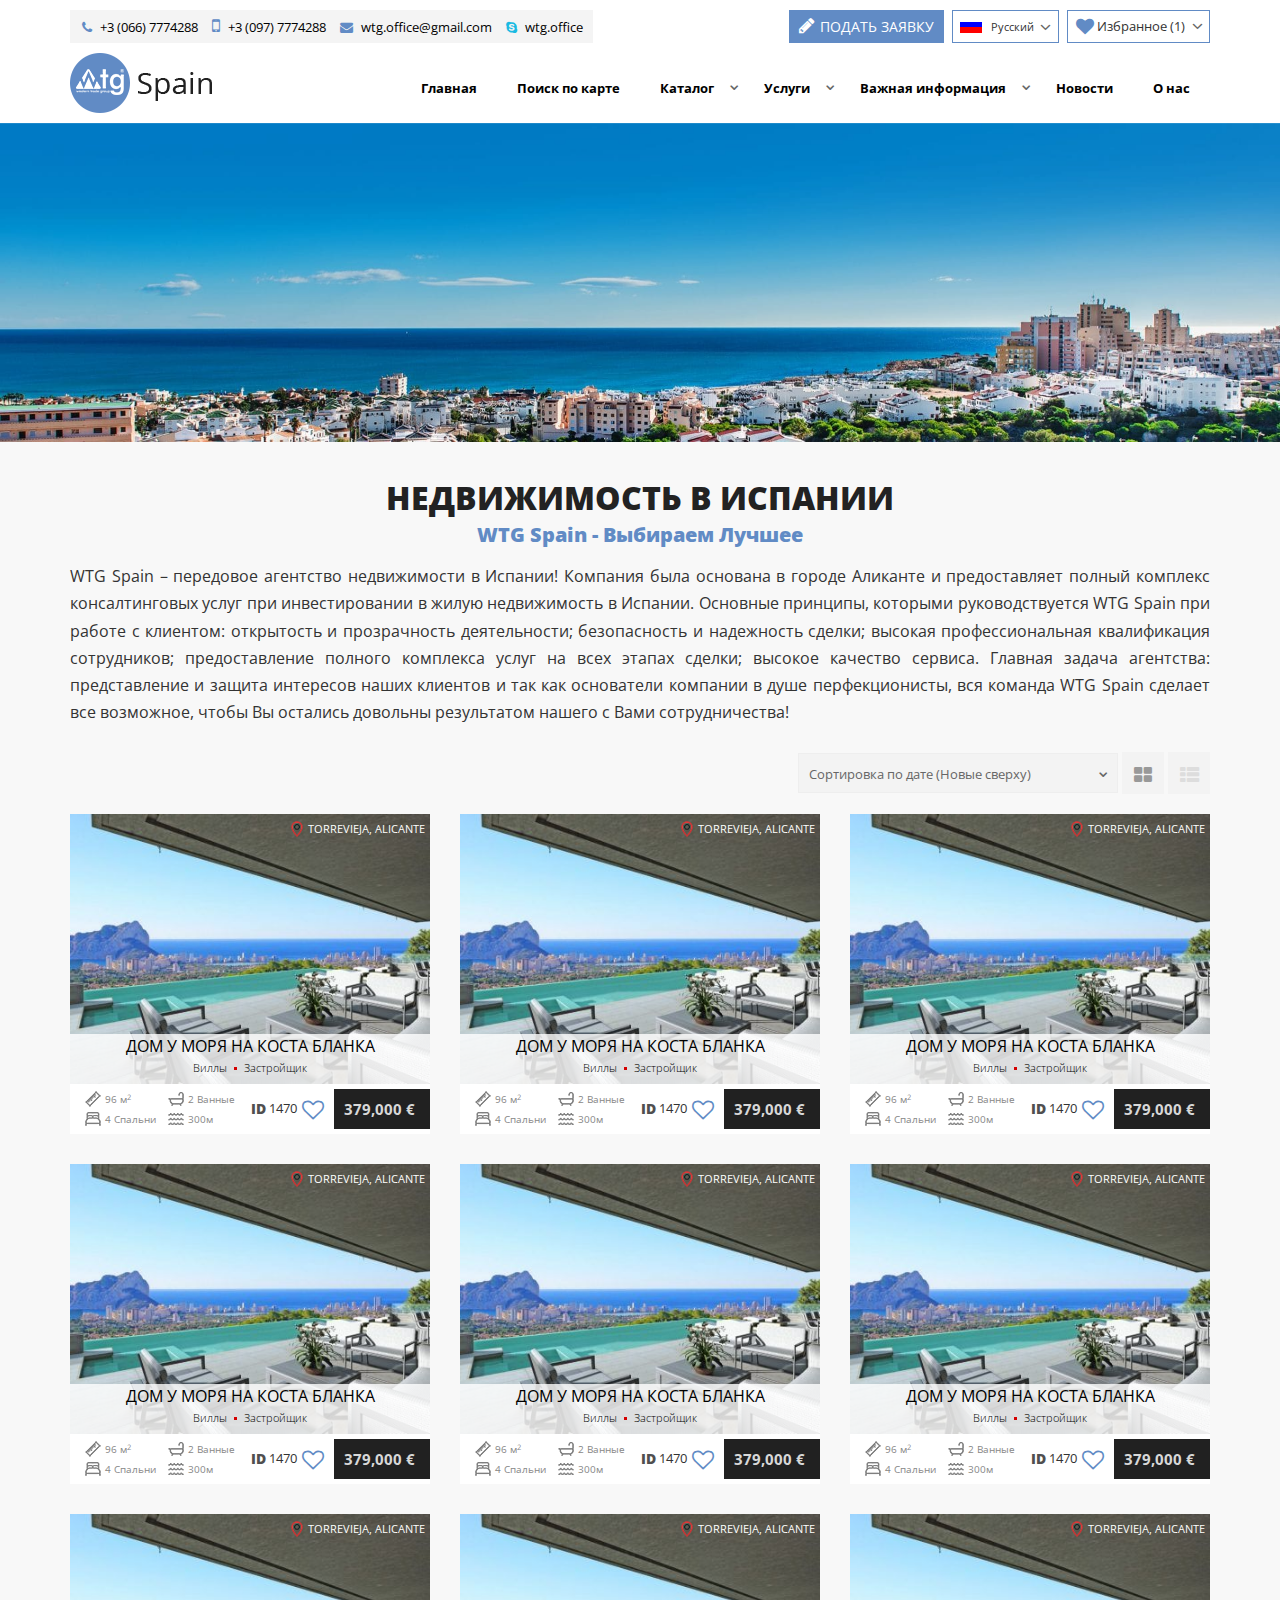
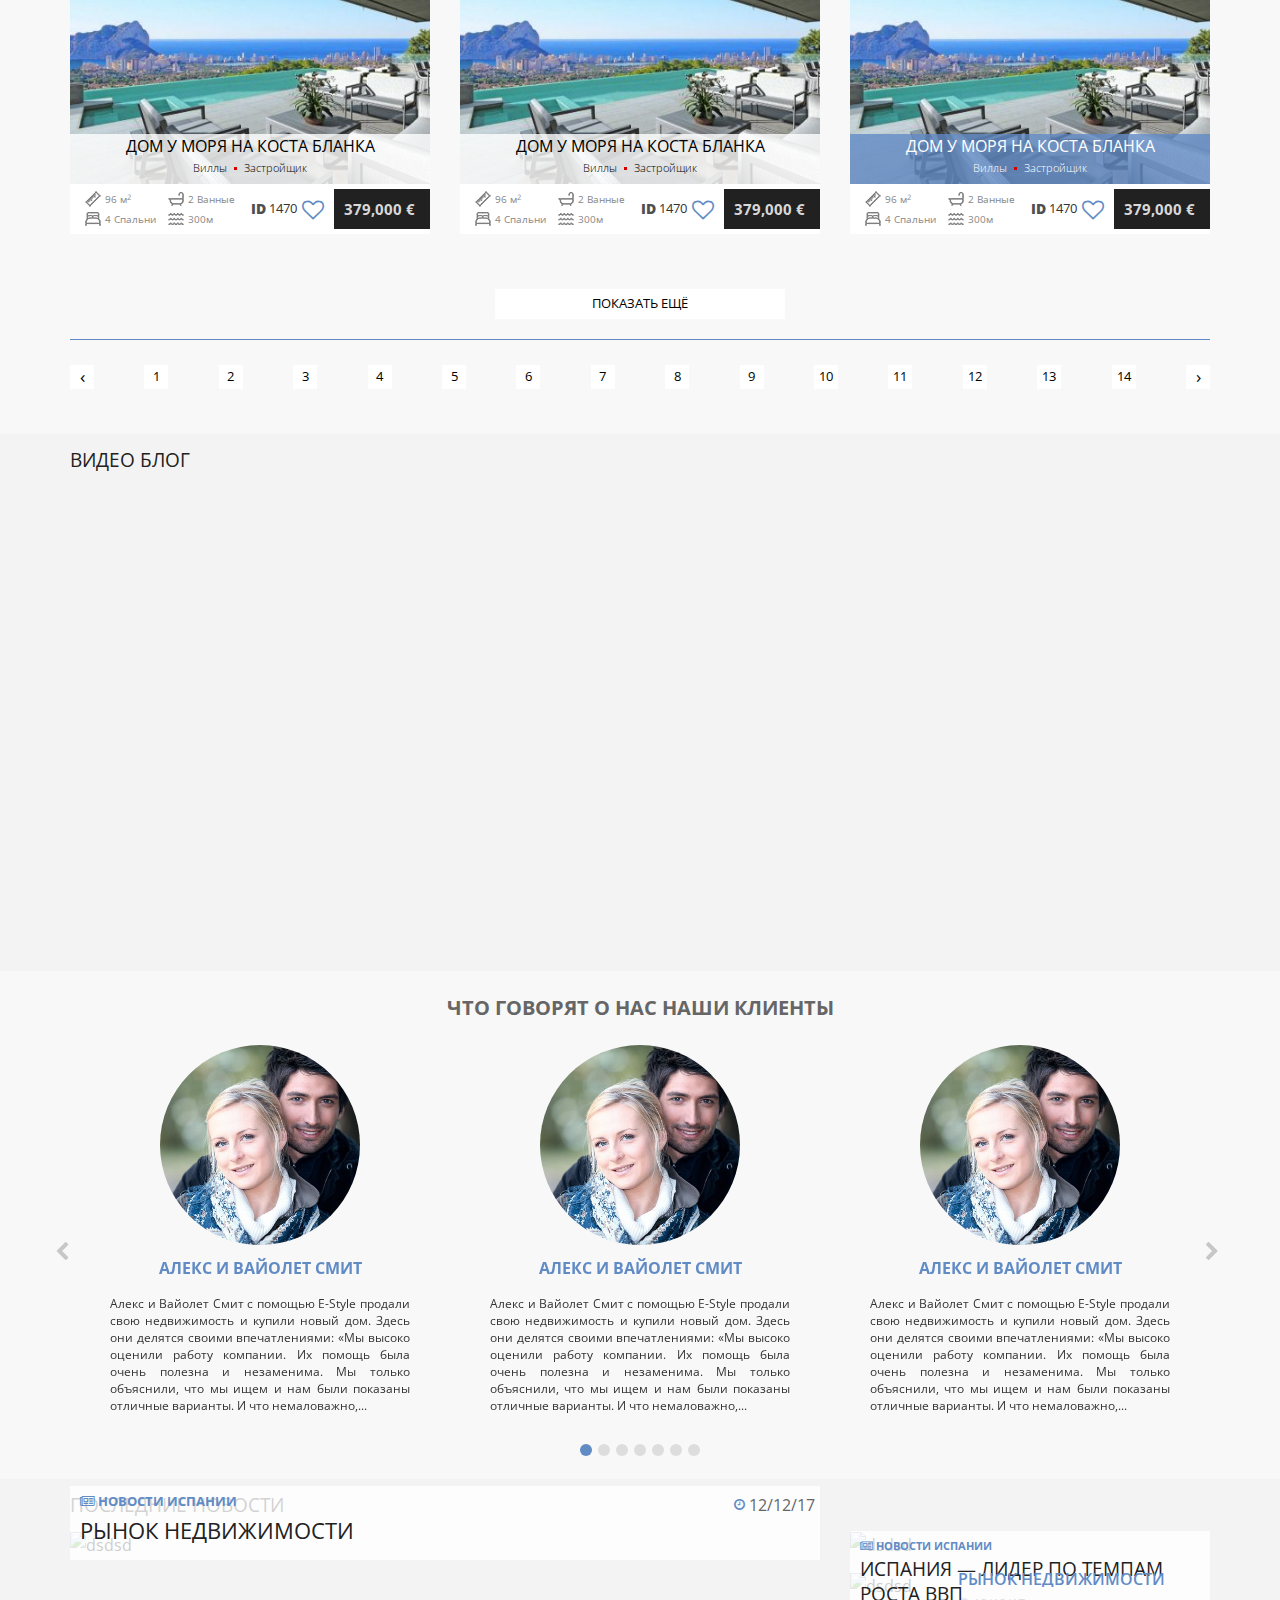
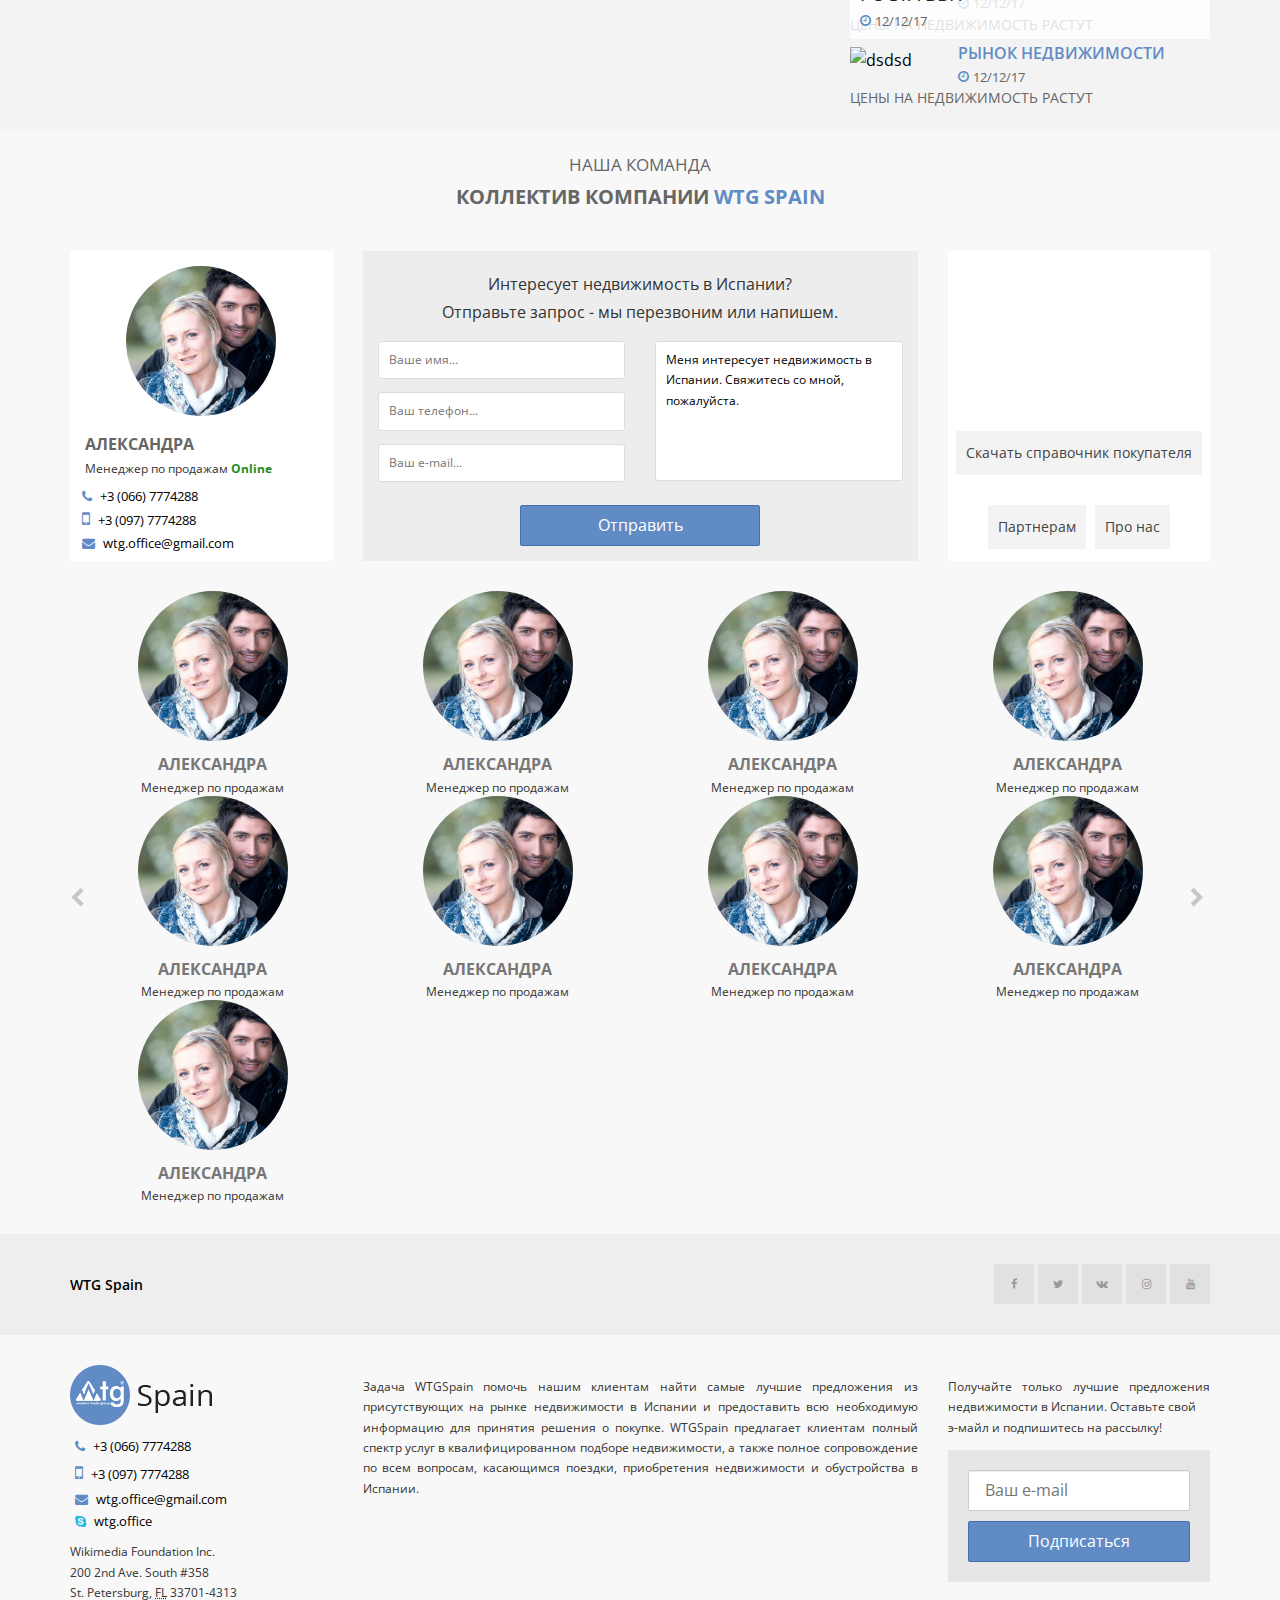
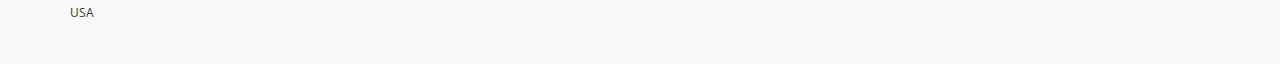
==== commit 91e35c1b: "video block added" ====
--- a/wtgspain/index.html
+++ b/wtgspain/index.html
@@ -9,6 +9,7 @@
     <link rel="stylesheet" href="libs/chosen/chosen.min.css">
     <link rel="stylesheet" href="libs/font-awesome/css/font-awesome.min.css">
     <link rel="stylesheet" href="libs/slick/slick.css">
+    <link rel="stylesheet" href="libs/nouislider/nouislider.min.css">
     <link rel="stylesheet" href="css/main.css">
 </head>
 <body>
@@ -89,7 +90,7 @@
                                             <img class="favorites__image" src="lorem_image/Villa.jpg" alt="">
                                             <span class="favorites__name">НОВЫЙ БУНГАЛО В ТОРРЕВЬЕХЕ</span>
                                             <span class="favorites__price">350,000 €</span>
-                                            <span class="favorites__close"><i class="fa fa-times" aria-hidden="true"></i></span>
+                                            <span class="favorites__close"><i class="fa fa-times-circle" aria-hidden="true"></i></span>
                                         </a>
                                     </li>
                                     <li class="favorites__item">
@@ -97,7 +98,7 @@
                                             <img class="favorites__image" src="lorem_image/Villa.jpg" alt="">
                                             <span class="favorites__name">БУНГАЛО В АЛИКАНТЕ</span>
                                             <span class="favorites__price">650,000 €</span>
-                                            <span class="favorites__close"><i class="fa fa-times" aria-hidden="true"></i></span>
+                                            <span class="favorites__close"><i class="fa fa-times-circle" aria-hidden="true"></i></span>
                                         </a>
                                     </li>
                                     <li class="favorites__item">
@@ -204,7 +205,152 @@
                         <img src="lorem_image/bg6.jpg" alt="bg">
                     </div>
                 </div>
-                <div class="search">
+                <div class="hidden search">
+                    <div class="container">
+                        <div class="row">
+                            <div class="col-xs-12">
+                                <ul class="search__choices">
+                                    <li class="search__choices-item">
+                                        <span class="search__choices-icon">
+                                            <i class="fa fa-times" aria-hidden="true"></i>
+                                        </span>
+                                        <span class="search__choices-text">2 Ванные</span>
+                                    </li>
+                                </ul>
+                            </div>
+                            <form action="" class="search__form">
+                                <div class="col-xs-6 col-sm-3">
+                                    <div class="search__input-wrapper">
+                                        <span class="search__input-icon"></span>
+                                        <select multiple name="location" class="search__input search__input--select">
+                                            <option value="" disabled>Местоположение</option>
+                                            <option value="any">Все побережье</option>
+                                            <option value="kosta-blanka-sever">Коста Бланка Север</option>
+                                            <optgroup label="Коста Бланка Север">
+                                                <option value="albir">Albir</option>
+                                                <option value="alicante">Alicante</option>
+                                                <option value="alicante-san-juan">Alicante (San Juan)</option>
+                                                <option value="altea">Altea</option>
+                                                <option value="benidorm">Benidorm</option>
+                                                <option value="benissa">Benissa</option>
+                                                <option value="benitachell">Benitachell</option>
+                                                <option value="busot">Busot</option>
+                                                <option value="calpe">Calpe</option>
+                                                <option value="denia">Denia</option>
+                                                <option value="el-campello">Campello</option>
+                                                <option value="javea">Javea</option>
+                                                <option value="la-nucia">La Nucia</option>
+                                                <option value="moraira">Moraira</option>
+                                                <option value="oliva">Oliva</option>
+                                                <option value="villajoyosa">Villajoyosa</option>
+                                            </optgroup>
+                                            <option value="kosta-blanka-yug">Коста Бланка Юг</option>
+                                            <optgroup label="Коста Бланка Юг">
+                                                <option value="algorfa">Algorfa</option>
+                                                <option value="arenales-del-sol">Arenales del Sol</option>
+                                                <option value="aspe">Aspe</option>
+                                                <option value="cabo-roig">Cabo Roig</option>
+                                                <option value="campoamor">Campoamor</option>
+                                                <option value="ciudad-quesada">Ciudad Quesada</option>
+                                                <option value="guardamar-de-segura">Guardamar de Segura</option>
+                                                <option value="la-marina">La Marina</option>
+                                                <option value="la-mata">La Mata</option>
+                                                <option value="la-zenia">La Zenia</option>
+                                                <option value="las-colinas">Las Colinas</option>
+                                                <option value="mil-palmeras">Mil Palmeras</option>
+                                                <option value="orihuela-costa">Orihuela Costa</option>
+                                                <option value="punta-prima">Punta Prima</option>
+                                                <option value="santa-pola">Santa Pola</option>
+                                                <option value="torre-de-la-horadada">Torre de la Horadada</option>
+                                                <option value="torrevieja-ru">Torrevieja</option>
+                                                <option value="villamartin">Villamartin</option>
+                                            </optgroup>
+                                        </select>
+                                    </div>
+                                </div>
+                                <div class="col-xs-6 col-sm-3">
+                                    <div class="search__input-wrapper">
+                                        <span class="search__input-icon"></span>
+                                        <select multiple name="type" class="search__input search__input--select">
+                                            <option value="" disabled>Тип</option>
+                                            <option value="any">Любой тип</option>
+                                            <option value="apartamenty">Апартаменты</option>
+                                            <option value="bungalo-v-ispanii">Бунгало</option>
+                                            <option value="villy">Виллы</option>
+                                        </select>
+                                    </div>
+                                </div>
+                                <div class="col-xs-6 col-sm-3">
+                                    <div class="search__input-wrapper">
+                                        <span class="search__input-icon"></span>
+                                        <select multiple name="market" class="search__input search__input--select">
+                                            <option value="" disabled="">Рынок</option>
+                                            <option value="any">Любой рынок</option>
+                                            <option value="1">Первичный</option>
+                                            <option value="2">Вторичный</option>
+                                        </select>
+                                    </div>
+                                </div>
+                                <div class="col-xs-6 col-sm-5">
+                                    <div class="search__input-wrapper">
+                                        <span class="search__input-icon"></span>
+                                        <!-- price slider -->
+                                    </div>
+                                </div>
+                                <div class="col-xs-6 col-sm-3">
+                                    <div class="search__input-wrapper">
+                                        <span class="search__input-icon"></span>
+                                        <select multiple name="bedrooms" class="search__input search__input--select">
+                                            <option value="" disabled="">Спальни</option>
+                                            <option value="1">1</option>
+                                            <option value="2">2</option>
+                                            <option value="3">3</option>
+                                            <option value="4">4</option>
+                                            <option value="5">5</option>
+                                        </select>
+                                    </div>
+                                </div>
+                                <div class="col-xs-6 col-sm-3">
+                                    <div class="search__input-wrapper">
+                                        <span class="search__input-icon"></span>
+                                        <select multiple name="bathrooms" class="search__input search__input--select">
+                                            <option value="" disabled >Ванные</option>
+                                            <option value="1">1</option>
+                                            <option value="2">2</option>
+                                            <option value="3">3</option>
+                                            <option value="4">4</option>
+                                            <option value="5">5</option>
+                                        </select>
+                                    </div>
+                                </div>
+                                <div class="col-xs-6 col-sm-3">
+                                    <div class="search__input-wrapper">
+                                        <span class="search__input-icon"></span>
+                                        <select multiple name="offers" class="search__input search__input--select">
+                                            <option value="" disabled="">Предложения от</option>
+                                            <option value="any">Любые предложения</option>
+                                            <option value="bank">Банк</option>
+                                            <option value="zastrojshhik">Застройщик</option>
+                                            <option value="sobstvennik">Собственник</option>
+                                        </select>
+                                    </div>
+                                </div>
+                                <div class="col-xs-6 col-sm-3">
+                                    <div class="search__input-wrapper">
+                                        <div class="search__input-icon">
+
+                                        </div>
+                                    </div>
+                                </div>
+                                <div class="col-xs-6 col-sm-3">
+                                    <button type="submit" class="search__submit">
+                                        <span class="search__submit-icon"></span>
+                                        <span class="search__submit-text"></span>
+                                    </button>
+                                </div>
+                            </form>
+                        </div>
+                    </div>
 
                 </div>
             </div>
@@ -760,64 +906,295 @@
     </div>
 
 
+
+    <div class="video-blog">
+        <div class="container">
+            <div class="row">
+                <div class="col-xs-12">
+                    <div class="video-blog__headline">Видео блог</div>
+                </div>
+                <div class="col-sm-8 col-xs-12">
+                    <div class="video-blog__last">
+                        <iframe width="560" height="315" src="https://www.youtube.com/embed/TPeuWJyLmbQ?rel=0&amp;showinfo=0" frameborder="0" gesture="media" allow="encrypted-media" allowfullscreen></iframe>
+                    </div>
+                </div>
+                <div class="col-sm-4 col-xs-12">
+                    <ul class="video-blog__list">
+                        <li class="video-blog__list-item">
+                            <iframe width="560" height="315" src="https://www.youtube.com/embed/oclatdUOc_w?rel=0&amp;showinfo=0" frameborder="0" gesture="media" allow="encrypted-media" allowfullscreen></iframe>
+                        </li>
+                        <li class="video-blog__list-item">
+                            <iframe width="560" height="315" src="https://www.youtube.com/embed/r0haWB1Uezk?rel=0&amp;showinfo=0" frameborder="0" gesture="media" allow="encrypted-media" allowfullscreen></iframe>
+                        </li>
+                    </ul>
+                </div>
+            </div>
+        </div>
+    </div>
+    
+
+
     <!-- клиенты говорят -->
     <div class="container">
         <div class="row">
             <div class="clients">
                 <div class="clients__headline">Что говорят о нас наши клиенты</div>
-                <div class="clients__list">
-                    <div class="clients__item">
-                        <div class="clients__photo" style="background-image: url(lorem_image/photo.jpg);"></div>
-                        <div class="clients__name">Алекс и Вайолет Смит</div>
-                        <p class="clients__text">
-                            Алекс и Вайолет Смит с помощью E-Style продали свою недвижимость и купили новый дом. Здесь они делятся своими впечатлениями:  «Мы высоко оценили работу компании. Их помощь была очень полезна и незаменима. Мы только объяснили, что мы ищем и нам были показаны отличные варианты. И что немаловажно,...
-                        </p>
-                    </div>
-                    <div class="clients__item">
-                        <div class="clients__photo" style="background-image: url(lorem_image/photo.jpg);"></div>
-                        <div class="clients__name">Алекс и Вайолет Смит</div>
-                        <p class="clients__text">
-                            Алекс и Вайолет Смит с помощью E-Style продали свою недвижимость и купили новый дом. Здесь они делятся своими впечатлениями:  «Мы высоко оценили работу компании. Их помощь была очень полезна и незаменима. Мы только объяснили, что мы ищем и нам были показаны отличные варианты. И что немаловажно,...
-                        </p>
-                    </div>
-                    <div class="clients__item">
-                        <div class="clients__photo" style="background-image: url(lorem_image/photo.jpg);"></div>
-                        <div class="clients__name">Алекс и Вайолет Смит</div>
-                        <p class="clients__text">
-                            Алекс и Вайолет Смит с помощью E-Style продали свою недвижимость и купили новый дом. Здесь они делятся своими впечатлениями:  «Мы высоко оценили работу компании. Их помощь была очень полезна и незаменима. Мы только объяснили, что мы ищем и нам были показаны отличные варианты. И что немаловажно,...
-                        </p>
-                    </div>
-                    <div class="clients__item">
-                        <div class="clients__photo" style="background-image: url(lorem_image/photo.jpg);"></div>
-                        <div class="clients__name">Алекс и Вайолет Смит</div>
-                        <p class="clients__text">
-                            Алекс и Вайолет Смит с помощью E-Style продали свою недвижимость и купили новый дом. Здесь они делятся своими впечатлениями:  «Мы высоко оценили работу компании. Их помощь была очень полезна и незаменима. Мы только объяснили, что мы ищем и нам были показаны отличные варианты. И что немаловажно,...
-                        </p>
-                    </div>
-                    <div class="clients__item">
-                        <div class="clients__photo" style="background-image: url(lorem_image/photo.jpg);"></div>
-                        <div class="clients__name">Алекс и Вайолет Смит</div>
-                        <p class="clients__text">
-                            Алекс и Вайолет Смит с помощью E-Style продали свою недвижимость и купили новый дом. Здесь они делятся своими впечатлениями:  «Мы высоко оценили работу компании. Их помощь была очень полезна и незаменима. Мы только объяснили, что мы ищем и нам были показаны отличные варианты. И что немаловажно,...
-                        </p>
-                    </div>
-                    <div class="clients__item">
-                        <div class="clients__photo" style="background-image: url(lorem_image/photo.jpg);"></div>
-                        <div class="clients__name">Алекс и Вайолет Смит</div>
-                        <p class="clients__text">
-                            Алекс и Вайолет Смит с помощью E-Style продали свою недвижимость и купили новый дом. Здесь они делятся своими впечатлениями:  «Мы высоко оценили работу компании. Их помощь была очень полезна и незаменима. Мы только объяснили, что мы ищем и нам были показаны отличные варианты. И что немаловажно,...
-                        </p>
-                    </div>
-                    <div class="clients__item">
-                        <div class="clients__photo" style="background-image: url(lorem_image/photo.jpg);"></div>
-                        <div class="clients__name">Алекс и Вайолет Смит</div>
-                        <p class="clients__text">
-                            Алекс и Вайолет Смит с помощью E-Style продали свою недвижимость и купили новый дом. Здесь они делятся своими впечатлениями:  «Мы высоко оценили работу компании. Их помощь была очень полезна и незаменима. Мы только объяснили, что мы ищем и нам были показаны отличные варианты. И что немаловажно,...
-                        </p>
-                    </div>
-                </div>
-                <div class="clients__arrow clients__arrow--left"><i class="fa fa-chevron-left" aria-hidden="true"></i></div>
-                <div class="clients__arrow clients__arrow--right"><i class="fa fa-chevron-right" aria-hidden="true"></i></div>
+                <div class="clients__wrapper">
+                    <div class="clients__list">
+                        <div class="clients__item">
+                            <div class="clients__photo" style="background-image: url(lorem_image/photo.jpg);"></div>
+                            <div class="clients__name">Алекс и Вайолет Смит</div>
+                            <p class="clients__text">
+                                Алекс и Вайолет Смит с помощью E-Style продали свою недвижимость и купили новый дом. Здесь они делятся своими впечатлениями:  «Мы высоко оценили работу компании. Их помощь была очень полезна и незаменима. Мы только объяснили, что мы ищем и нам были показаны отличные варианты. И что немаловажно,...
+                            </p>
+                        </div>
+                        <div class="clients__item">
+                            <div class="clients__photo" style="background-image: url(lorem_image/photo.jpg);"></div>
+                            <div class="clients__name">Алекс и Вайолет Смит</div>
+                            <p class="clients__text">
+                                Алекс и Вайолет Смит с помощью E-Style продали свою недвижимость и купили новый дом. Здесь они делятся своими впечатлениями:  «Мы высоко оценили работу компании. Их помощь была очень полезна и незаменима. Мы только объяснили, что мы ищем и нам были показаны отличные варианты. И что немаловажно,...
+                            </p>
+                        </div>
+                        <div class="clients__item">
+                            <div class="clients__photo" style="background-image: url(lorem_image/photo.jpg);"></div>
+                            <div class="clients__name">Алекс и Вайолет Смит</div>
+                            <p class="clients__text">
+                                Алекс и Вайолет Смит с помощью E-Style продали свою недвижимость и купили новый дом. Здесь они делятся своими впечатлениями:  «Мы высоко оценили работу компании. Их помощь была очень полезна и незаменима. Мы только объяснили, что мы ищем и нам были показаны отличные варианты. И что немаловажно,...
+                            </p>
+                        </div>
+                        <div class="clients__item">
+                            <div class="clients__photo" style="background-image: url(lorem_image/photo.jpg);"></div>
+                            <div class="clients__name">Алекс и Вайолет Смит</div>
+                            <p class="clients__text">
+                                Алекс и Вайолет Смит с помощью E-Style продали свою недвижимость и купили новый дом. Здесь они делятся своими впечатлениями:  «Мы высоко оценили работу компании. Их помощь была очень полезна и незаменима. Мы только объяснили, что мы ищем и нам были показаны отличные варианты. И что немаловажно,...
+                            </p>
+                        </div>
+                        <div class="clients__item">
+                            <div class="clients__photo" style="background-image: url(lorem_image/photo.jpg);"></div>
+                            <div class="clients__name">Алекс и Вайолет Смит</div>
+                            <p class="clients__text">
+                                Алекс и Вайолет Смит с помощью E-Style продали свою недвижимость и купили новый дом. Здесь они делятся своими впечатлениями:  «Мы высоко оценили работу компании. Их помощь была очень полезна и незаменима. Мы только объяснили, что мы ищем и нам были показаны отличные варианты. И что немаловажно,...
+                            </p>
+                        </div>
+                        <div class="clients__item">
+                            <div class="clients__photo" style="background-image: url(lorem_image/photo.jpg);"></div>
+                            <div class="clients__name">Алекс и Вайолет Смит</div>
+                            <p class="clients__text">
+                                Алекс и Вайолет Смит с помощью E-Style продали свою недвижимость и купили новый дом. Здесь они делятся своими впечатлениями:  «Мы высоко оценили работу компании. Их помощь была очень полезна и незаменима. Мы только объяснили, что мы ищем и нам были показаны отличные варианты. И что немаловажно,...
+                            </p>
+                        </div>
+                        <div class="clients__item">
+                            <div class="clients__photo" style="background-image: url(lorem_image/photo.jpg);"></div>
+                            <div class="clients__name">Алекс и Вайолет Смит</div>
+                            <p class="clients__text">
+                                Алекс и Вайолет Смит с помощью E-Style продали свою недвижимость и купили новый дом. Здесь они делятся своими впечатлениями:  «Мы высоко оценили работу компании. Их помощь была очень полезна и незаменима. Мы только объяснили, что мы ищем и нам были показаны отличные варианты. И что немаловажно,...
+                            </p>
+                        </div>
+                    </div>
+                    <div class="clients__arrow clients__arrow--left"><i class="fa fa-chevron-left" aria-hidden="true"></i></div>
+                    <div class="clients__arrow clients__arrow--right"><i class="fa fa-chevron-right" aria-hidden="true"></i></div>
+                </div>
+            </div>
+        </div>
+    </div>
+
+
+    <!-- новостной блок -->
+
+
+
+    <div class="news">
+        <div class="container">
+            <div class="row">
+                <div class="col-xs-12">
+                    <div class="news__headline">Последние Новости</div>
+                </div>
+                <div class="col-sm-8 col-xs-12">
+                    <div class="news__last">
+                        <a class="news__last-link" href="#">
+                            <span class="news__last-title">
+                                <span class="news__last-category">
+                                    <i class="fa fa-newspaper-o" aria-hidden="true"></i>
+                                    <span>Новости Испании</span>
+                                </span>
+                                <span class="news__last-text">Рынок недвижимости</span>
+                                <span class="news__last-date">
+                                    <i class="fa fa-clock-o" aria-hidden="true"></i>
+                                    <span>12/12/17</span>
+                                </span>
+                            </span>
+                            <img class="news__last-image" src="lorem_image/news3.jpg" alt="dsdsd">
+                        </a>
+                    </div>
+                </div>
+                <div class="col-sm-4 col-xs-12">
+                    <a class="news__top" href="#">
+                        <span class="news__top-title">
+                            <span class="news__top-category">
+                                <i class="fa fa-newspaper-o" aria-hidden="true"></i>
+                                <span>Новости Испании</span>
+                            </span>
+                            <span class="news__top-text">Испания — лидер по темпам роста ВВП</span>
+                            <span class="news__top-date">
+                                <i class="fa fa-clock-o" aria-hidden="true"></i>
+                                <span>12/12/17</span>
+                            </span>
+                        </span>
+                        <img class="news__top-image" src="lorem_image/news.jpg" alt="dsdsd">
+                    </a>
+                    <ul class="news__list">
+                        <li class="news__list-item">
+                            <a class="news__list-link" href="#">
+                                <img  class="news__list-image" src="lorem_image/news2.jpg" alt="dsdsd">
+                                <span class="news__list-title">Рынок недвижимости</span>
+                                <span class="news__list-date">
+                                    <i class="fa fa-clock-o" aria-hidden="true"></i>
+                                    <span>12/12/17</span>
+                                </span>
+                                <span class="news__list-subtitle">Цены на недвижимость растут</span>
+                            </a>
+                        </li>
+                        <li class="news__list-item">
+                            <a class="news__list-link" href="#">
+                                <img  class="news__list-image" src="lorem_image/news2.jpg" alt="dsdsd">
+                                <span class="news__list-title">Рынок недвижимости</span>
+                                <span class="news__list-date">
+                                    <i class="fa fa-clock-o" aria-hidden="true"></i>
+                                    <span>12/12/17</span>
+                                </span>
+                                <span class="news__list-subtitle">Цены на недвижимость растут</span>
+                            </a>
+                        </li>
+                    </ul>
+                </div>
+            </div>
+        </div>
+    </div>
+
+
+    <!-- Наша команда -->
+    <div class="container">
+        <div class="row">
+            <div class="staff">
+                <div class="col-xs-12">
+                    <div class="staff__headline">
+                        <span style="display: block; font-weight: 400; font-size: 17px;">Наша команда</span>
+                        <span>Коллектив компании <span style="color: #618bc5;">wtg spain</span></span>
+                    </div>
+                </div>
+                <div class="col-md-3">
+                    <div class="manager-online">
+                        <div class="manager-online__photo" style="background-image: url(lorem_image/photo.jpg);"></div>
+                        <div class="manager-online__name">Александра</div>
+                        <span class="manager-online__text">Менеджер по продажам <span style="color: forestgreen;font-weight: bold;">Online</span></span>
+
+                        <div class="contact contact--manager">
+                            <ul class="contact__list">
+                                <li class="contact__item">
+                                    <a href="tel:+380667774288" class="contact__link">
+                                        <span class="contact__icon"><i class="fa fa-phone" aria-hidden="true"></i></span>
+                                        <span class="contact__text">+3 (066) 7774288</span>
+                                    </a>
+                                </li>
+                                <li class="contact__item">
+                                    <a href="tel:+380977774288" class="contact__link">
+                                        <span class="contact__icon contact__icon--mobile"><i class="fa fa-mobile" aria-hidden="true"></i></span>
+                                        <span class="contact__text">+3 (097) 7774288</span>
+                                    </a>
+                                </li>
+                                <li class="contact__item">
+                                    <a href="mailto:wtg.office@gmail.com" class="contact__link">
+                                        <span class="contact__icon"><i class="fa fa-envelope" aria-hidden="true"></i></span>
+                                        <span class="contact__text">wtg.office@gmail.com</span>
+                                    </a>
+                                </li>
+                            </ul>
+                        </div>
+                    </div>
+                </div>
+                <div class="col-md-6">
+                    <div class="request">
+                        <form class="request__form" action="">
+                            <div class="col-xs-12">
+                                <span class="request__text">Интересует недвижимость в Испании? <br> Отправьте запрос - мы перезвоним или напишем.</span>
+                            </div>
+                            <div class="col-md-6">
+                                <input class="request__input" name="name" type="text" placeholder="Ваше имя...">
+                                <input class="request__input" name="phone" type="text" placeholder="Ваш телефон...">
+                                <input class="request__input" name="email" type="email" placeholder="Ваш e-mail...">
+                            </div>
+                            <div class="col-md-6">
+                                <textarea class="request__input request__input--textarea" name="text">Меня интересует недвижимость в Испании. Свяжитесь со мной, пожалуйста.</textarea>
+                            </div>
+                            <div class="col-xs-12">
+                                <button class="request__submit">Отправить</button>
+                            </div>
+
+                        </form>
+                    </div>
+                </div>
+                <div class="col-md-3">
+                    <div class="pages">
+                        <div class="pages__logo" style="background-image: url(img/logo_circle.png)"></div>
+                        <a href="#" class="pages__link pages__link--download">Скачать справочник покупателя</a>
+                        <a href="#" class="pages__link pages__link--partners">Партнерам</a>
+                        <a href="#" class="pages__link">Про нас</a>
+                    </div>
+                </div>
+
+                <div class="col-xs-12">
+                    <div class="staff__wrapper">
+                        <div class="staff__list">
+                            <div class="staff__item">
+                                <div class="staff__photo" style="background-image: url(lorem_image/photo.jpg);"></div>
+                                <div class="staff__name">Александра</div>
+                                <span class="staff__text">Менеджер по продажам</span>
+                            </div>
+                            <div class="staff__item">
+                                <div class="staff__photo" style="background-image: url(lorem_image/photo.jpg);"></div>
+                                <div class="staff__name">Александра</div>
+                                <span class="staff__text">Менеджер по продажам</span>
+                            </div>
+                            <div class="staff__item">
+                                <div class="staff__photo" style="background-image: url(lorem_image/photo.jpg);"></div>
+                                <div class="staff__name">Александра</div>
+                                <span class="staff__text">Менеджер по продажам</span>
+                            </div>
+                            <div class="staff__item">
+                                <div class="staff__photo" style="background-image: url(lorem_image/photo.jpg);"></div>
+                                <div class="staff__name">Александра</div>
+                                <span class="staff__text">Менеджер по продажам</span>
+                            </div>
+                            <div class="staff__item">
+                                <div class="staff__photo" style="background-image: url(lorem_image/photo.jpg);"></div>
+                                <div class="staff__name">Александра</div>
+                                <span class="staff__text">Менеджер по продажам</span>
+                            </div>
+                            <div class="staff__item">
+                                <div class="staff__photo" style="background-image: url(lorem_image/photo.jpg);"></div>
+                                <div class="staff__name">Александра</div>
+                                <span class="staff__text">Менеджер по продажам</span>
+                            </div>
+                            <div class="staff__item">
+                                <div class="staff__photo" style="background-image: url(lorem_image/photo.jpg);"></div>
+                                <div class="staff__name">Александра</div>
+                                <span class="staff__text">Менеджер по продажам</span>
+                            </div>
+                            <div class="staff__item">
+                                <div class="staff__photo" style="background-image: url(lorem_image/photo.jpg);"></div>
+                                <div class="staff__name">Александра</div>
+                                <span class="staff__text">Менеджер по продажам</span>
+                            </div>
+                            <div class="staff__item">
+                                <div class="staff__photo" style="background-image: url(lorem_image/photo.jpg);"></div>
+                                <div class="staff__name">Александра</div>
+                                <span class="staff__text">Менеджер по продажам</span>
+                            </div>
+                        </div>
+                        <div class="staff__arrow staff__arrow--left"><i class="fa fa-chevron-left" aria-hidden="true"></i></div>
+                        <div class="staff__arrow staff__arrow--right"><i class="fa fa-chevron-right" aria-hidden="true"></i></div>
+                    </div>
+                </div>
             </div>
         </div>
     </div>
@@ -931,9 +1308,15 @@
     </div>
 </footer>
 
+<div class="to-top">
+    <svg width="30px" height="30px" xmlns="http://www.w3.org/2000/svg" viewBox="0 0 206604 129154" shape-rendering="geometricPrecision" text-rendering="geometricPrecision" image-rendering="optimizeQuality" fill-rule="evenodd" clip-rule="evenodd"><path d="M32922 126238l70380-70380 70380 70380c3888 3888 10252 3888 14140 0l15866-15866c3888-3888 3888-10252 0-14140l-93316-93316c-3888-3888-10252-3888-14140 0l-93316 93316c-3888 3888-3888 10252 0 14140l15866 15866c3888 3888 10252 3888 14140 0z"></path></svg>
+</div>
+
+<script src="libs/nouislider/nouislider.min.js"></script>
 <script src="libs/jquery/jquery-3.2.1.min.js"></script>
 <script src="libs/slick/slick.min.js"></script>
 <script src="libs/chosen/chosen.jquery.min.js"></script>
+<script src="libs/mask/jquery.maskedinput.min.js"></script>
 <script src="js/main.js"></script>
 
 </body>
--- a/wtgspain/css/main.css
+++ b/wtgspain/css/main.css
@@ -1 +1 @@
-.icon{background-image:url(../img/icons.png);background-position-x:144px}.icon--russian{background-position-y:990px}.icon--english{background-position-y:1043px}.icon--espanol{background-position-y:1017px}.icon--location{background-position-y:947px}.icon--area{background-position-y:-18px}.icon--bathroom{background-position-y:-62px}.icon--bedroom{background-position-y:-166px}.icon--sea{background-position-y:-1125px}h1,h2,h3,h4,h5,h6{margin:0 0 1em;font-family:"Open Sans",sans-serif;font-weight:400;line-height:1.3;text-rendering:optimizeLegibility;text-shadow:none;text-transform:uppercase;-webkit-font-smoothing:antialiased}h2{margin-bottom:.8em}ul{padding:0;margin:0;list-style-type:none}a{color:#618bc5}a:hover{text-decoration:none}body{font-family:"Open Sans",sans-serif;overflow-x:hidden;overflow-y:auto;font-size:16px;font-weight:400;line-height:1.7;position:relative;-webkit-font-smoothing:antialiased;-webkit-text-size-adjust:100%;word-wrap:break-word;background-color:#f8f8f8}.header{background:#fff}.header__top{padding-top:10px;margin-bottom:10px}@media (max-width:1199px){.header__top{text-align:right}}.wrapper{position:relative}.contact{display:inline-block;background:#f4f4f4;padding:0 0 2px}.contact--footer{padding:5px;background:transparent}.contact--footer .contact__list{padding:0}.contact--footer .contact__item{margin-right:0;display:block}.contact__list{padding-left:12px}.contact__item{margin-right:10px;display:inline-block;font-size:13px}.contact__icon{margin-right:5px}.contact__icon--mobile{font-size:1.4em}.contact__text{color:#000}.leave-request{color:#fff;background:#618bc5;vertical-align:middle;font-size:14px;padding:5px 10px 4px;display:inline-block;text-transform:uppercase}.leave-request:hover{color:#fff;background:#4170b2}.leave-request__icon{line-height:20px;font-size:18px;padding-right:2px}.language{cursor:pointer;margin:0 4px;position:relative;padding:1px 24px 2px 38px;border:1px solid #618bc5}.language:hover .language__list{opacity:1;right:-1px;left:-1px;top:100%}.language:after{position:absolute;top:1px;right:7px;font-family:'FontAwesome';line-height:30px;font-size:17px;color:#666;content:"\F107";transition:all .2s}.language__link{font-size:13px;position:relative;color:#000;display:block;padding:5px 0;padding-left:38px}.language__icon{position:absolute;top:0;bottom:0;left:3px;margin:auto;width:24px;height:24px;margin-left:3px}.language__item:hover{background:#f3f3f3}.language__list{position:absolute;opacity:0;border:1px solid #ddd;border-top:none;z-index:2;background:#fff;right:999em;transition:opacity .3s;margin-top:1px}.language__current-icon{position:absolute;top:0;bottom:0;left:3px;margin:auto;width:24px;height:24px;margin-left:3px}.language__current-name{display:inline-block;vertical-align:middle;font-size:11px}.favorites{position:relative}.favorites:hover .favorites__wrapper{opacity:1;right:0}.favorites__wrapper{background:#fff;z-index:2;position:absolute;top:100%;opacity:0;transition:opacity .3s;padding-top:10px;right:999em}.favorites__wrapper:after{content:'';display:block;position:absolute;width:12px;height:12px;right:20px;background:#fff;border-top:1px solid #ddd;border-left:1px solid #ddd;-webkit-transform:rotate(45deg);transform:rotate(45deg);z-index:1;top:4px}.favorites__button{cursor:pointer;border:1px solid #618bc5;padding:0 8px;padding-right:24px;font-size:13px}.favorites__button:after{position:absolute;top:1px;right:7px;font-family:'FontAwesome';line-height:30px;font-size:17px;color:#666;content:"\F107";transition:all .2s}.favorites__list{display:block;width:300px;border:1px solid #ddd}.favorites__icon{display:inline-block;vertical-align:middle;font-size:18px;color:#618bc5}.favorites__text{display:inline-block;vertical-align:middle}.favorites__count{display:inline-block;vertical-align:middle}.favorites__item{z-index:2;position:relative}.favorites__item:hover{background:#f3f3f3}.favorites__link{font-size:13px;color:#000;display:block}.favorites__link:after{content:'';display:table;width:100%}.favorites__link--to-all{padding:2px 5px;text-align:center;text-transform:uppercase;border-top:1px solid #ddd}.favorites__image{display:block;float:left;width:70px;margin:2px;margin-right:5px;background:#ddd;height:50px}.favorites__name{display:block;padding-right:30px;overflow:hidden;white-space:nowrap;font-weight:bold;text-overflow:ellipsis}.favorites__close{cursor:pointer;position:absolute;top:0;padding-left:1px;right:5px;bottom:0;font-size:11px;margin:auto;width:17px;border-radius:50%;height:17px;line-height:16px;background:#e40000;color:#fff;text-align:center}.favorites__close:hover{color:#b10000;background:#fff}.buttons{padding-left:10px;float:right}@media (max-width:1199px){.buttons{margin-top:15px}}.buttons__item{display:inline-block;vertical-align:middle}.logo{float:left}.logo--footer{margin-bottom:5px;float:none}.nav{float:right}.nav__item{position:relative;float:left}.nav__item--has-children .nav__link{padding-right:30px}.nav__item--has-children .nav__link:after{position:absolute;top:0;right:6px;font-family:'FontAwesome';line-height:70px;color:#666;content:"\F107";transition:all .2s}.nav__item:hover>.nav__sub-list{z-index:2;opacity:1;top:100%;left:0;background:#fff}.nav__link{line-height:70px;font-size:13px;padding:0 20px;color:#000;display:block;font-weight:bold}.nav__link:hover{background:#f3f3f3;color:inherit}.nav__sub--has-children{padding-right:40px}.nav__sub-list{top:-999em;opacity:0;transition:opacity .3s;position:absolute}.nav__sub-item{position:relative}.nav__sub-item:hover>.nav__sub-list{z-index:2;opacity:1;top:0;left:100%;background:#fff}.nav__sub-item--has-children>.nav__sub-link{padding-right:30px}.nav__sub-item--has-children>.nav__sub-link:after{position:absolute;top:0;right:6px;font-family:'FontAwesome';line-height:50px;content:"\F105";color:#666;transition:all .2s}.nav__sub-link{white-space:nowrap;font-weight:bold;color:#000;font-size:.9em;display:block;padding:0 30px;line-height:50px}.nav__sub-link:hover{color:inherit;background:#f3f3f3}.slick__item img{width:100%;height:auto}.main-text{margin-top:35px;text-align:center}.main-text h1{color:#222;font-weight:800;font-size:32px;text-align:center;margin-bottom:5px}.main-text h2{color:#618bc5;text-align:center;font-size:20px;font-weight:800;text-transform:none;line-height:24px}.main-text p{text-align:justify}.load-more__button{cursor:pointer;display:block;line-height:30px;max-width:290px;width:100%;font-family:Roboto,-apple-system,BlinkMacSystemFont,Helvetica Neue,Segoe UI,Oxygen,Ubuntu,Cantarell,Open Sans,sans-serif;-webkit-font-smoothing:antialiased;margin:25px auto 0 auto;font-size:12.5px;text-transform:uppercase;background:#fff;color:#000;border:none;border-color:transparent;outline:0;box-shadow:none;border-radius:0 !important;text-shadow:none !important;font-weight:400 !important;padding:0}.load-more__button:hover{background:#618bc5;color:#fff !important;box-shadow:0 6.5px 9.4px .6px rgba(0,0,0,0.24)}.item{padding-bottom:5px;background:#fff;text-align:justify;font-size:0;margin-bottom:30px;transition:box-shadow .3s ease-in-out}.item:hover{box-shadow:0 7px 9px 1px rgba(0,0,0,0.24)}.item:after{content:'';display:inline-block;width:100%;height:0}.item--highlighted .item__name{color:#fff;background-color:rgba(97,139,197,0.8)}.item__link{display:block;color:#000}.item__link:hover{color:#000}.item__photo{position:relative;margin-bottom:5px}.item__image{width:100%;max-width:100%;height:auto}.item__name{position:absolute;bottom:0;left:0;padding:3px 5px 7px;right:0;background-color:rgba(255,255,255,0.8)}.item__location{position:absolute;top:5px;right:5px;font-size:11px;color:#fff;text-transform:uppercase}.item__title{text-transform:uppercase;display:block;text-align:center;line-height:18px;margin-bottom:4px;font-size:16px;-webkit-font-smoothing:antialiased;font-weight:400;font-family:"Helvetica Neue","Segoe UI",Oxygen,Ubuntu,Cantarell,"Open Sans",sans-serif}.item__sub-title{text-align:center;display:block;font-size:11px;font-weight:300}.item__sub-title-divider{width:3px;height:3px;display:inline-block;background:#d40000;margin:0 4px;vertical-align:middle}.item__location-icon{width:16px;height:16px;display:inline-block;vertical-align:middle}.item__location-text{display:inline-block;vertical-align:middle}.item__id{vertical-align:middle;display:inline-block}.item__id-icon{text-transform:uppercase;vertical-align:middle;display:inline-block;font-style:normal;font-size:14.4px;font-weight:900;line-height:28px;padding:0 3px 0 0;color:#504f4f}.item__id-value{display:inline-block;vertical-align:middle;font-size:12.8px}.item__favorites{cursor:pointer;font-size:22px;padding-right:9px;padding-left:5px;display:inline-block;vertical-align:middle;color:#618bc5;transition:all .6s cubic-bezier(.165, .84, .44, 1)}@media (max-width:430px){.item__favorites{float:left;padding-left:15px}}@media (min-width:768px) and (max-width:991px){.item__favorites{float:left;padding-left:15px}}.item__property{width:50%;vertical-align:middle;display:inline-block}@media (max-width:430px){.item__property{width:100%}}@media (min-width:768px) and (max-width:991px){.item__property{width:100%}}.item__price{vertical-align:middle;display:inline-block;line-height:40px;background:#212121;color:#d8d8d8;padding:0 15px 0 10px;font-weight:700;font-size:15px;-webkit-font-smoothing:antialiased;font-family:"Helvetica Neue","Segoe UI",Oxygen,Ubuntu,Cantarell,"Open Sans",sans-serif}.property__list{padding-left:15px}.property__list:after{content:'';display:table;width:100%;clear:both;height:0}.property__item{float:left;width:50%}.property__icon{width:16px;height:16px;display:inline-block;vertical-align:middle}.property__value{color:#878787;margin-left:4px;display:inline-block;vertical-align:middle;font-size:10px;line-height:20px;font-family:Verdana,"Open Sans",sans-serif;text-overflow:ellipsis;white-space:nowrap}@media (max-width:430px){.property__value{line-height:26px;font-size:14px}}@media (min-width:768px) and (max-width:991px){.property__value{line-height:26px;font-size:14px}}.pagination{margin:20px 0;padding:25px 0;font-size:0;border-top:1px solid #618bc5}.pagination__item{vertical-align:middle;display:inline-block;font-size:13px}.pagination__link{color:#000;display:block;cursor:pointer;width:24px;height:24px;line-height:22px;text-align:center;background-color:#fff;outline:0}.pagination__link--prev:after{content:"‹";font-size:18px;display:block}.pagination__link--next:after{content:"›";font-size:18px;display:block}.pagination__link:hover{background:#618bc5;color:#fff;box-shadow:0 6.5px 9.4px .6px rgba(0,0,0,0.24)}.pagination__list{text-align:justify}.pagination__list:after{content:'';display:inline-block;width:100%}.sort{color:#666;text-align:right;width:100%;margin:10px 0 20px 0}.sort__order{display:inline-block;vertical-align:middle;background:#f3f3f3;text-align:left}.sort__view{display:inline-block;vertical-align:middle}.sort__view-item{cursor:pointer;display:inline-block;vertical-align:middle;font-size:1.2em;height:42px;width:42px;color:#ddd;line-height:45px;text-align:center;background-color:#f3f3f3}.sort__view-item.active{color:#999}.sort .chosen-container.chosen-container-single .chosen-single{outline:0;height:40px;line-height:40px;padding:0 10px;font-size:1em;color:#666;border-radius:0;border:1px solid #eee;-webkit-appearance:none;box-shadow:none;background:0 0}.sort .chosen-container-active .chosen-single{border-color:#618bc5 !important}.sort .chosen-container-single .chosen-drop{border-radius:0;border-color:#618bc5}.sort .chosen-container .chosen-results li.highlighted{background:#618bc5;color:#fff}.sort .chosen-container .chosen-results{margin:0;padding:0}.footer__top{background:rgba(0,0,0,0.04);padding:30px 0}.footer__bottom{padding:30px 0 40px}.breadcrumbs__item{line-height:40px}.breadcrumbs__link{font-size:14.4px;font-weight:600}.social{text-align:right}.social__item{display:inline-block;height:40px;width:40px;background:rgba(0,0,0,0.05);transition:background .3s}.social__item:hover{background:#618bc5}.social__item:hover .social__link{color:#fff}.social__link{display:block;font-size:11px;text-align:center;line-height:40px;color:#999}.address{margin-top:5px;font-size:12px}.about-us{text-align:justify;font-size:12px}.subscribe:after{content:'';display:table;width:100%;clear:both;height:0}.subscribe__wrapper{padding:20px;background:#e6e6e6}.subscribe__wrapper:after{content:'';display:table;width:100%;clear:both;height:0}@media (min-width:480px) and (max-width:991px){.subscribe__wrapper{width:50%;float:left}}.subscribe__text{display:block;text-align:justify;font-size:12px}@media (min-width:480px) and (max-width:991px){.subscribe__text{width:50%;float:left;padding-right:15px}}.subscribe__input{height:auto;width:100%;padding:8px 16px;line-height:1.42857143;color:#555;vertical-align:middle;background:#fff;border:1px solid #ccc;border-radius:2px;box-shadow:inset 0 1px 1px rgba(0,0,0,0.075);text-shadow:none}.subscribe__submit{display:inline-block;padding:8px 16px;font-weight:400;line-height:1.42857143;text-align:center;white-space:nowrap;vertical-align:middle;cursor:pointer;border:1px solid transparent;border-radius:2px;-webkit-user-select:none;-moz-user-select:none;-ms-user-select:none;user-select:none;box-shadow:none;background:none;text-shadow:none;-webkit-filter:none;filter:none;height:auto;width:100%;margin-top:10px;color:#fff;background-color:#618bc5;border-color:#4170b2}.subscribe__submit:hover{background:#4170b2}.clients{font-size:0;position:relative;margin-bottom:20px}.clients__headline{font-size:20px;text-transform:uppercase;text-align:center;margin-bottom:20px;font-weight:bold;color:#666}.clients__item{display:inline-block;width:33.33333%;padding:0 40px}.clients__photo{margin:0 auto;width:200px;height:200px;background-position:50%;background-repeat:no-repeat;background-size:cover;border-radius:50%}.clients__name{font-size:16px;color:#618bc5;text-align:center;font-weight:bold;text-transform:uppercase;margin-top:10px}.clients__text{font-size:12px;line-height:17px;text-align:justify}.clients__arrow{cursor:pointer;font-size:20px;line-height:20px;color:#888;position:absolute;top:0;width:20px;height:20px;bottom:0;margin:auto}.clients__arrow--left{left:0}.clients__arrow--right{right:0}.slick-dots{text-align:center;margin-top:15px}.slick-dots li{display:inline-block}.slick-dots li.slick-active button{background:#618bc5}.slick-dots button{font-size:0;text-indent:-9999px;background:#ddd;border:none;outline:none;cursor:pointer;width:5px;display:block;border-radius:50%;height:12px;margin:3px}+.icon{background-image:url(../img/icons.png);background-position-x:144px}.icon--russian{background-position-y:990px}.icon--english{background-position-y:1043px}.icon--espanol{background-position-y:1017px}.icon--location{background-position-y:947px}.icon--area{background-position-y:-18px}.icon--bathroom{background-position-y:-62px}.icon--bedroom{background-position-y:-166px}.icon--sea{background-position-y:-1125px}h1,h2,h3,h4,h5,h6{margin:0 0 1em;font-family:"Open Sans",sans-serif;font-weight:400;line-height:1.3;text-rendering:optimizeLegibility;text-shadow:none;text-transform:uppercase;-webkit-font-smoothing:antialiased}h2{margin-bottom:.8em}ul{padding:0;margin:0;list-style-type:none}a{color:#000}a:hover{text-decoration:none}body{font-family:"Open Sans",sans-serif;overflow-x:hidden;overflow-y:auto;font-size:16px;font-weight:400;line-height:1.7;position:relative;-webkit-font-smoothing:antialiased;-webkit-text-size-adjust:100%;word-wrap:break-word;background-color:#f8f8f8}.header{background:#fff}.header__top{padding-top:10px;margin-bottom:10px}@media (max-width:1199px){.header__top{text-align:right}}.wrapper{position:relative}.contact{display:inline-block;background:#f4f4f4;padding:0 0 2px}.contact--footer{padding:5px;background:transparent}.contact--footer .contact__list{padding:0}.contact--footer .contact__item{margin-right:0;display:block}.contact--manager{line-height:22px;background:transparent}.contact__list{padding-left:12px}.contact__item{margin-right:10px;display:inline-block;font-size:13px}.contact__icon{margin-right:5px;color:#618bc5}.contact__icon--mobile{font-size:1.4em}.contact__text{color:#000}.leave-request{color:#fff;background:#618bc5;vertical-align:middle;font-size:14px;padding:5px 10px 4px;display:inline-block;text-transform:uppercase}.leave-request:hover{color:#fff;background:#4170b2}.leave-request__icon{line-height:20px;font-size:18px;padding-right:2px}.language{cursor:pointer;margin:0 4px;position:relative;padding:1px 24px 2px 38px;border:1px solid #618bc5}.language:hover .language__list{opacity:1;right:-1px;left:-1px;top:100%}.language:after{position:absolute;top:1px;right:7px;font-family:'FontAwesome';line-height:30px;font-size:17px;color:#666;content:"\F107";transition:all .2s}.language__link{font-size:13px;position:relative;color:#000;display:block;padding:5px 0;padding-left:38px}.language__icon{position:absolute;top:0;bottom:0;left:3px;margin:auto;width:24px;height:24px;margin-left:3px}.language__item:hover{background:#f3f3f3}.language__list{position:absolute;opacity:0;border:1px solid #ddd;border-top:none;z-index:2;background:#fff;right:999em;transition:opacity .3s;margin-top:1px}.language__current-icon{position:absolute;top:0;bottom:0;left:3px;margin:auto;width:24px;height:24px;margin-left:3px}.language__current-name{display:inline-block;vertical-align:middle;font-size:11px}.favorites{position:relative}.favorites:hover .favorites__wrapper{opacity:1;right:0}.favorites__wrapper{background:#fff;z-index:2;position:absolute;top:100%;opacity:0;transition:opacity .3s;padding-top:10px;right:999em}.favorites__wrapper:after{content:'';display:block;position:absolute;width:12px;height:12px;right:20px;background:#fff;border-top:1px solid #ddd;border-left:1px solid #ddd;-webkit-transform:rotate(45deg);transform:rotate(45deg);z-index:1;top:4px}.favorites__button{cursor:pointer;border:1px solid #618bc5;padding:0 8px;padding-right:24px;font-size:13px}.favorites__button:after{position:absolute;top:1px;right:7px;font-family:'FontAwesome';line-height:30px;font-size:17px;color:#666;content:"\F107";transition:all .2s}.favorites__list{display:block;width:300px;border:1px solid #ddd}.favorites__icon{display:inline-block;vertical-align:middle;font-size:18px;color:#618bc5}.favorites__text{display:inline-block;vertical-align:middle}.favorites__count{display:inline-block;vertical-align:middle}.favorites__item{z-index:2;position:relative}.favorites__item:hover{background:#f3f3f3}.favorites__link{font-size:13px;color:#000;display:block}.favorites__link:after{content:'';display:table;width:100%}.favorites__link--to-all{padding:2px 5px;text-align:center;text-transform:uppercase;border-top:1px solid #ddd}.favorites__image{display:block;float:left;width:70px;margin:2px;margin-right:5px;background:#ddd;height:50px}.favorites__name{display:block;padding-right:30px;overflow:hidden;white-space:nowrap;font-weight:bold;text-overflow:ellipsis}.favorites__close{cursor:pointer;position:absolute;top:0;padding-left:1px;right:5px;bottom:0;font-size:18px;margin:auto;width:18px;border-radius:50%;height:17px;line-height:16px;color:#f00;text-align:center}.favorites__close:hover{color:#b10000;background:#fff}.buttons{padding-left:10px;float:right}@media (max-width:1199px){.buttons{margin-top:15px}}.buttons__item{display:inline-block;vertical-align:middle}.logo{float:left}.logo--footer{margin-bottom:5px;float:none}.nav{float:right}.nav__item{position:relative;float:left}.nav__item--has-children .nav__link{padding-right:30px}.nav__item--has-children .nav__link:after{position:absolute;top:0;right:6px;font-family:'FontAwesome';line-height:70px;color:#666;content:"\F107";transition:all .2s}.nav__item:hover>.nav__sub-list{z-index:2;opacity:1;top:100%;left:0;background:#fff}.nav__link{line-height:70px;font-size:13px;padding:0 20px;color:#000;display:block;font-weight:bold}.nav__link:hover{background:#f3f3f3;color:inherit}.nav__sub--has-children{padding-right:40px}.nav__sub-list{top:-999em;opacity:0;transition:opacity .3s;position:absolute}.nav__sub-item{position:relative}.nav__sub-item:hover>.nav__sub-list{z-index:2;opacity:1;top:0;left:100%;background:#fff}.nav__sub-item--has-children>.nav__sub-link{padding-right:30px}.nav__sub-item--has-children>.nav__sub-link:after{position:absolute;top:0;right:6px;font-family:'FontAwesome';line-height:50px;content:"\F105";color:#666;transition:all .2s}.nav__sub-link{white-space:nowrap;font-weight:bold;color:#000;font-size:.9em;display:block;padding:0 30px;line-height:50px}.nav__sub-link:hover{color:inherit;background:#f3f3f3}.slick__item img{width:100%;height:auto}.main-text{margin-top:35px;text-align:center}.main-text h1{color:#222;font-weight:800;font-size:32px;text-align:center;margin-bottom:5px}.main-text h2{color:#618bc5;text-align:center;font-size:20px;font-weight:800;text-transform:none;line-height:24px}.main-text p{text-align:justify}.load-more__button{cursor:pointer;display:block;line-height:30px;max-width:290px;width:100%;font-family:Roboto,-apple-system,BlinkMacSystemFont,Helvetica Neue,Segoe UI,Oxygen,Ubuntu,Cantarell,Open Sans,sans-serif;-webkit-font-smoothing:antialiased;margin:25px auto 0 auto;font-size:12.5px;text-transform:uppercase;background:#fff;color:#000;border:none;border-color:transparent;outline:0;box-shadow:none;border-radius:0 !important;text-shadow:none !important;font-weight:400 !important;padding:0}.load-more__button:hover{background:#618bc5;color:#fff !important;box-shadow:0 6.5px 9.4px .6px rgba(0,0,0,0.24)}.item{padding-bottom:5px;background:#fff;text-align:justify;font-size:0;margin-bottom:30px;transition:box-shadow .3s ease-in-out}.item:hover{box-shadow:0 7px 9px 1px rgba(0,0,0,0.24)}.item:after{content:'';display:inline-block;width:100%;height:0}.item--highlighted .item__name{color:#fff;background-color:rgba(97,139,197,0.8)}.item__link{display:block;color:#000}.item__link:hover{color:#000}.item__photo{position:relative;margin-bottom:5px}.item__image{width:100%;max-width:100%;height:auto}.item__name{position:absolute;bottom:0;left:0;padding:3px 5px 7px;right:0;background-color:rgba(255,255,255,0.8)}.item__location{position:absolute;top:5px;right:5px;font-size:11px;color:#fff;text-transform:uppercase}.item__title{text-transform:uppercase;display:block;text-align:center;line-height:18px;margin-bottom:4px;font-size:16px;-webkit-font-smoothing:antialiased;font-weight:400;font-family:"Helvetica Neue","Segoe UI",Oxygen,Ubuntu,Cantarell,"Open Sans",sans-serif}.item__sub-title{text-align:center;display:block;font-size:11px;font-weight:300}.item__sub-title-divider{width:3px;height:3px;display:inline-block;background:#d40000;margin:0 4px;vertical-align:middle}.item__location-icon{width:16px;height:16px;display:inline-block;vertical-align:middle}.item__location-text{display:inline-block;vertical-align:middle}.item__id{vertical-align:middle;display:inline-block}.item__id-icon{text-transform:uppercase;vertical-align:middle;display:inline-block;font-style:normal;font-size:14.4px;font-weight:900;line-height:28px;padding:0 3px 0 0;color:#504f4f}.item__id-value{display:inline-block;vertical-align:middle;font-size:12.8px}.item__favorites{cursor:pointer;font-size:22px;padding-right:9px;padding-left:5px;display:inline-block;vertical-align:middle;color:#618bc5;transition:all .6s cubic-bezier(.165, .84, .44, 1)}@media (max-width:430px){.item__favorites{float:left;padding-left:15px}}@media (min-width:768px) and (max-width:991px){.item__favorites{float:left;padding-left:15px}}.item__property{width:50%;vertical-align:middle;display:inline-block}@media (max-width:430px){.item__property{width:100%}}@media (min-width:768px) and (max-width:991px){.item__property{width:100%}}.item__price{vertical-align:middle;display:inline-block;line-height:40px;background:#212121;color:#d8d8d8;padding:0 15px 0 10px;font-weight:700;font-size:15px;-webkit-font-smoothing:antialiased;font-family:"Helvetica Neue","Segoe UI",Oxygen,Ubuntu,Cantarell,"Open Sans",sans-serif}.property__list{padding-left:15px}.property__list:after{content:'';display:table;width:100%;clear:both;height:0}.property__item{float:left;width:50%}.property__icon{width:16px;height:16px;display:inline-block;vertical-align:middle}.property__value{color:#878787;margin-left:4px;display:inline-block;vertical-align:middle;font-size:10px;line-height:20px;font-family:Verdana,"Open Sans",sans-serif;text-overflow:ellipsis;white-space:nowrap}@media (max-width:430px){.property__value{line-height:26px;font-size:14px}}@media (min-width:768px) and (max-width:991px){.property__value{line-height:26px;font-size:14px}}.pagination{margin:20px 0;padding:25px 0;font-size:0;border-top:1px solid #618bc5}.pagination__item{vertical-align:middle;display:inline-block;font-size:13px}.pagination__link{color:#000;display:block;cursor:pointer;width:24px;height:24px;line-height:22px;text-align:center;background-color:#fff;outline:0}.pagination__link--prev:after{content:"‹";font-size:18px;display:block}.pagination__link--next:after{content:"›";font-size:18px;display:block}.pagination__link:hover{background:#618bc5;color:#fff;box-shadow:0 6.5px 9.4px .6px rgba(0,0,0,0.24)}.pagination__list{text-align:justify}.pagination__list:after{content:'';display:inline-block;width:100%}.sort{color:#666;text-align:right;width:100%;margin:10px 0 20px 0}.sort__order{display:inline-block;vertical-align:middle;background:#f3f3f3;text-align:left}.sort__view{display:inline-block;vertical-align:middle}.sort__view-item{cursor:pointer;display:inline-block;vertical-align:middle;font-size:1.2em;height:42px;width:42px;color:#ddd;line-height:45px;text-align:center;background-color:#f3f3f3}.sort__view-item.active{color:#999}.sort .chosen-container.chosen-container-single .chosen-single{outline:0;height:40px;line-height:40px;padding:0 10px;font-size:1em;color:#666;border-radius:0;border:1px solid #eee;-webkit-appearance:none;box-shadow:none;background:0 0}.sort .chosen-container-active .chosen-single{border-color:#618bc5 !important}.sort .chosen-container-single .chosen-drop{border-radius:0;border-color:#618bc5}.sort .chosen-container .chosen-results li.highlighted{background:#618bc5;color:#fff}.sort .chosen-container .chosen-results{margin:0;padding:0}.footer__top{background:rgba(0,0,0,0.04);padding:30px 0}.footer__bottom{padding:30px 0 40px}.breadcrumbs__item{line-height:40px}.breadcrumbs__link{font-size:14.4px;font-weight:600}.social{text-align:right}.social__item{display:inline-block;height:40px;width:40px;background:rgba(0,0,0,0.05);transition:background .3s}.social__item:hover{background:#618bc5}.social__item:hover .social__link{color:#fff}.social__link{display:block;font-size:11px;text-align:center;line-height:40px;color:#999}.address{margin-top:5px;font-size:12px}.about-us{text-align:justify;font-size:12px}.subscribe:after{content:'';display:table;width:100%;clear:both;height:0}.subscribe__wrapper{padding:20px;background:#e6e6e6}.subscribe__wrapper:after{content:'';display:table;width:100%;clear:both;height:0}@media (min-width:480px) and (max-width:991px){.subscribe__wrapper{width:50%;float:left}}.subscribe__text{display:block;text-align:justify;font-size:12px}@media (min-width:480px) and (max-width:991px){.subscribe__text{width:50%;float:left;padding-right:15px}}.subscribe__input{height:auto;width:100%;padding:8px 16px;line-height:1.42857143;color:#555;vertical-align:middle;background:#fff;border:1px solid #ccc;border-radius:2px;box-shadow:inset 0 1px 1px rgba(0,0,0,0.075);text-shadow:none}.subscribe__submit{display:inline-block;padding:8px 16px;font-weight:400;line-height:1.42857143;text-align:center;white-space:nowrap;vertical-align:middle;cursor:pointer;border:1px solid transparent;border-radius:2px;-webkit-user-select:none;-moz-user-select:none;-ms-user-select:none;user-select:none;box-shadow:none;background:none;text-shadow:none;-webkit-filter:none;filter:none;height:auto;width:100%;margin-top:10px;color:#fff;background-color:#618bc5;border-color:#4170b2}.subscribe__submit:hover{background:#4170b2}.clients{font-size:0;position:relative;margin:20px 0}.clients__headline{font-size:20px;text-transform:uppercase;text-align:center;margin-bottom:20px;font-weight:bold;color:#666}.clients__wrapper{position:relative;padding:0 15px}.clients__item{outline:none;display:inline-block;width:33.33333%;padding:0 40px}.clients__photo{margin:0 auto;width:200px;height:200px;background-position:50%;background-repeat:no-repeat;background-size:cover;border-radius:50%}.clients__name{font-size:16px;color:#618bc5;text-align:center;font-weight:bold;text-transform:uppercase;margin-top:10px}.clients__text{font-size:12px;line-height:17px;text-align:justify}.clients__arrow{cursor:pointer;font-size:20px;line-height:20px;color:#c7c7c7;position:absolute;top:0;width:20px;height:20px;bottom:0;margin:auto}.clients__arrow--left{left:0}.clients__arrow--right{right:0}.staff{font-size:0;position:relative;margin:20px 0}.staff__headline{font-size:20px;text-transform:uppercase;text-align:center;margin-bottom:20px;font-weight:bold;color:#666}.staff__headline:after{content:'';display:block;width:137px;height:7px;margin:10px auto 0;background-image:url(../img/line.png);background-position:50%;background-repeat:no-repeat;background-size:contain}.staff__wrapper{position:relative;margin:30px 0}.staff__item{outline:none;display:inline-block;width:25%;padding:0 40px}.staff__photo{margin:0 auto;width:150px;height:150px;background-position:50%;background-repeat:no-repeat;background-size:cover;border-radius:50%}.staff__name{font-size:16px;color:#777;text-align:center;font-weight:bold;text-transform:uppercase;margin-top:10px}.staff__text{display:block;font-size:12px;line-height:17px;text-align:center}.staff__arrow{cursor:pointer;font-size:20px;line-height:20px;color:#c7c7c7;position:absolute;top:0;width:20px;height:20px;bottom:0;margin:auto}.staff__arrow--left{left:0}.staff__arrow--right{right:0}.slick-dots{text-align:center;margin-top:15px}.slick-dots li{display:inline-block}.slick-dots li.slick-active button{background:#618bc5}.slick-dots button{font-size:0;text-indent:-9999px;background:#ddd;border:none;outline:none;cursor:pointer;width:5px;display:block;border-radius:50%;height:12px;margin:3px}.to-top{width:60px;height:60px;text-align:center;padding:5px;position:fixed;z-index:40;bottom:55px;right:20px;cursor:pointer;background:rgba(97,139,197,0.8);display:none;border-radius:3px;fill:#fff}.to-top svg{position:absolute;top:0;bottom:0;right:0;left:0;margin:auto}.request{font-size:16px;min-height:310px;background:#ededed}.request__input{border:1px solid #ddd;padding:8px 10px;border-radius:3px;width:100%;font-size:12px;margin-bottom:13px}.request__input--textarea{height:140px;resize:none;margin-bottom:5px}.request__text{display:block;margin-top:20px;text-align:center;margin-bottom:15px}.request__submit{display:block;padding:8px 16px;font-weight:400;line-height:1.42857143;text-align:center;white-space:nowrap;vertical-align:middle;cursor:pointer;border:1px solid transparent;border-radius:2px;-webkit-user-select:none;-moz-user-select:none;-ms-user-select:none;user-select:none;box-shadow:none;background:none;text-shadow:none;-webkit-filter:none;filter:none;height:auto;min-width:240px;margin:10px auto 0;color:#fff;background-color:#618bc5;border-color:#4170b2}.request__submit:hover{background:#4170b2}.manager-online{font-size:16px;min-height:310px;background:#fff;padding-top:15px}.manager-online__photo{margin:0 auto 15px;width:150px;height:150px;background-position:50%;background-repeat:no-repeat;background-size:cover;border-radius:50%}.manager-online__name{text-transform:uppercase;color:#666;font-weight:bold;padding-left:15px}.manager-online__text{display:block;font-size:12px;padding-left:15px;margin-bottom:5px}.pages{text-align:center;font-size:16px;min-height:310px;background:#fff;padding-top:15px}.pages__logo{margin:0 auto 15px;width:150px;height:150px;background-position:50%;background-repeat:no-repeat;background-size:cover;border-radius:50%}.pages__link{background:#f3f3f3;padding:10px;color:#444;font-size:14px;display:inline-block}.pages__link--download{margin-bottom:30px}.pages__link--partners{margin-right:5px}.news{background:rgba(0,0,0,0.02);padding-bottom:25px}.news__headline{text-transform:uppercase;margin:10px 0;font-size:1.2em;font-weight:400;color:#212121;-webkit-font-smoothing:antialiased;font-family:"Helvetica Neue","Segoe UI",Oxygen,Ubuntu,Cantarell,"Open Sans",sans-serif}.news__last{position:relative}.news__last-title{position:absolute;bottom:-1px;width:100%;padding:5px 10px 10px;background:rgba(255,255,255,0.8)}.news__last-category{color:#618bc5;font-weight:bold;display:block;font-size:.8em;text-transform:uppercase}.news__last-date{position:absolute;top:5px;right:5px}.news__last-date i{font-size:.8em;color:#618bc5;vertical-align:middle}.news__last-date span{color:#666;vertical-align:middle}.news__last-text{color:#212121;-webkit-font-smoothing:antialiased;font-family:"Helvetica Neue","Segoe UI",Oxygen,Ubuntu,Cantarell,"Open Sans",sans-serif;font-weight:400;text-rendering:optimizeLegibility;text-shadow:none;text-transform:uppercase;font-size:1.4em}.news__last-text:hover{text-decoration:underline}.news__top{display:block;position:relative}.news__top-title{position:absolute;top:0;padding:5px 10px 5px;width:100%;background:rgba(255,255,255,0.8)}.news__top-category{color:#618bc5;font-weight:bold;display:block;font-size:.7em;text-transform:uppercase}.news__top-date i{font-size:.8em;color:#618bc5;vertical-align:middle}.news__top-date span{color:#666;font-size:.8em;vertical-align:middle}.news__top-text{margin:2px 0 0;font-size:1.2em;color:#212121;-webkit-font-smoothing:antialiased;font-family:"Helvetica Neue","Segoe UI",Oxygen,Ubuntu,Cantarell,"Open Sans",sans-serif;font-weight:400;float:left;text-align:left;line-height:1.3;text-rendering:optimizeLegibility;text-shadow:none;text-transform:uppercase}.news__top-text:hover{text-decoration:underline}.news__list-item{padding-top:14px}.news__list-link{display:block}.news__list-link:after{content:'';display:table;clear:both;width:100%}.news__list-subtitle{font-size:.85em;text-transform:uppercase;display:block;color:#666;line-height:1.2em}.news__list-subtitle:hover{text-decoration:underline}.news__list-image{width:30%;height:auto;float:left;padding-right:7px}.news__list-date i{font-size:.8em;color:#618bc5;vertical-align:middle}.news__list-date span{color:#666;font-size:.8em;vertical-align:middle}.news__list-title{font-size:1em;text-transform:uppercase;font-weight:600;-webkit-font-smoothing:antialiased;font-family:"Helvetica Neue","Segoe UI",Oxygen,Ubuntu,Cantarell,"Open Sans",sans-serif;color:#618bc5;float:left;width:70%;line-height:1em;padding:0;top:-2px;white-space:nowrap;text-overflow:ellipsis;display:block;overflow:hidden;position:relative}.news img{max-width:100%;height:auto}.video-blog{background:rgba(0,0,0,0.02);padding-bottom:25px}.video-blog__headline{text-transform:uppercase;margin:10px 0;font-size:1.2em;font-weight:400;color:#212121;-webkit-font-smoothing:antialiased;font-family:"Helvetica Neue","Segoe UI",Oxygen,Ubuntu,Cantarell,"Open Sans",sans-serif}.video-blog__last{position:relative;padding-top:56.25%;margin-bottom:5%}.video-blog__last iframe{position:absolute;width:100%;height:100%;top:0;bottom:0;left:0;right:0}.video-blog__list-item{position:relative;padding-top:56.25%;margin-bottom:5%}.video-blog__list-item iframe{position:absolute;width:100%;height:100%;top:0;bottom:0;left:0;right:0}.video-blog img{max-width:100%;height:auto}.chosen-container-single .chosen-single div b{background:none}.chosen-container-single .chosen-single div b:after{content:"\F107";font-family:'FontAwesome';color:#666}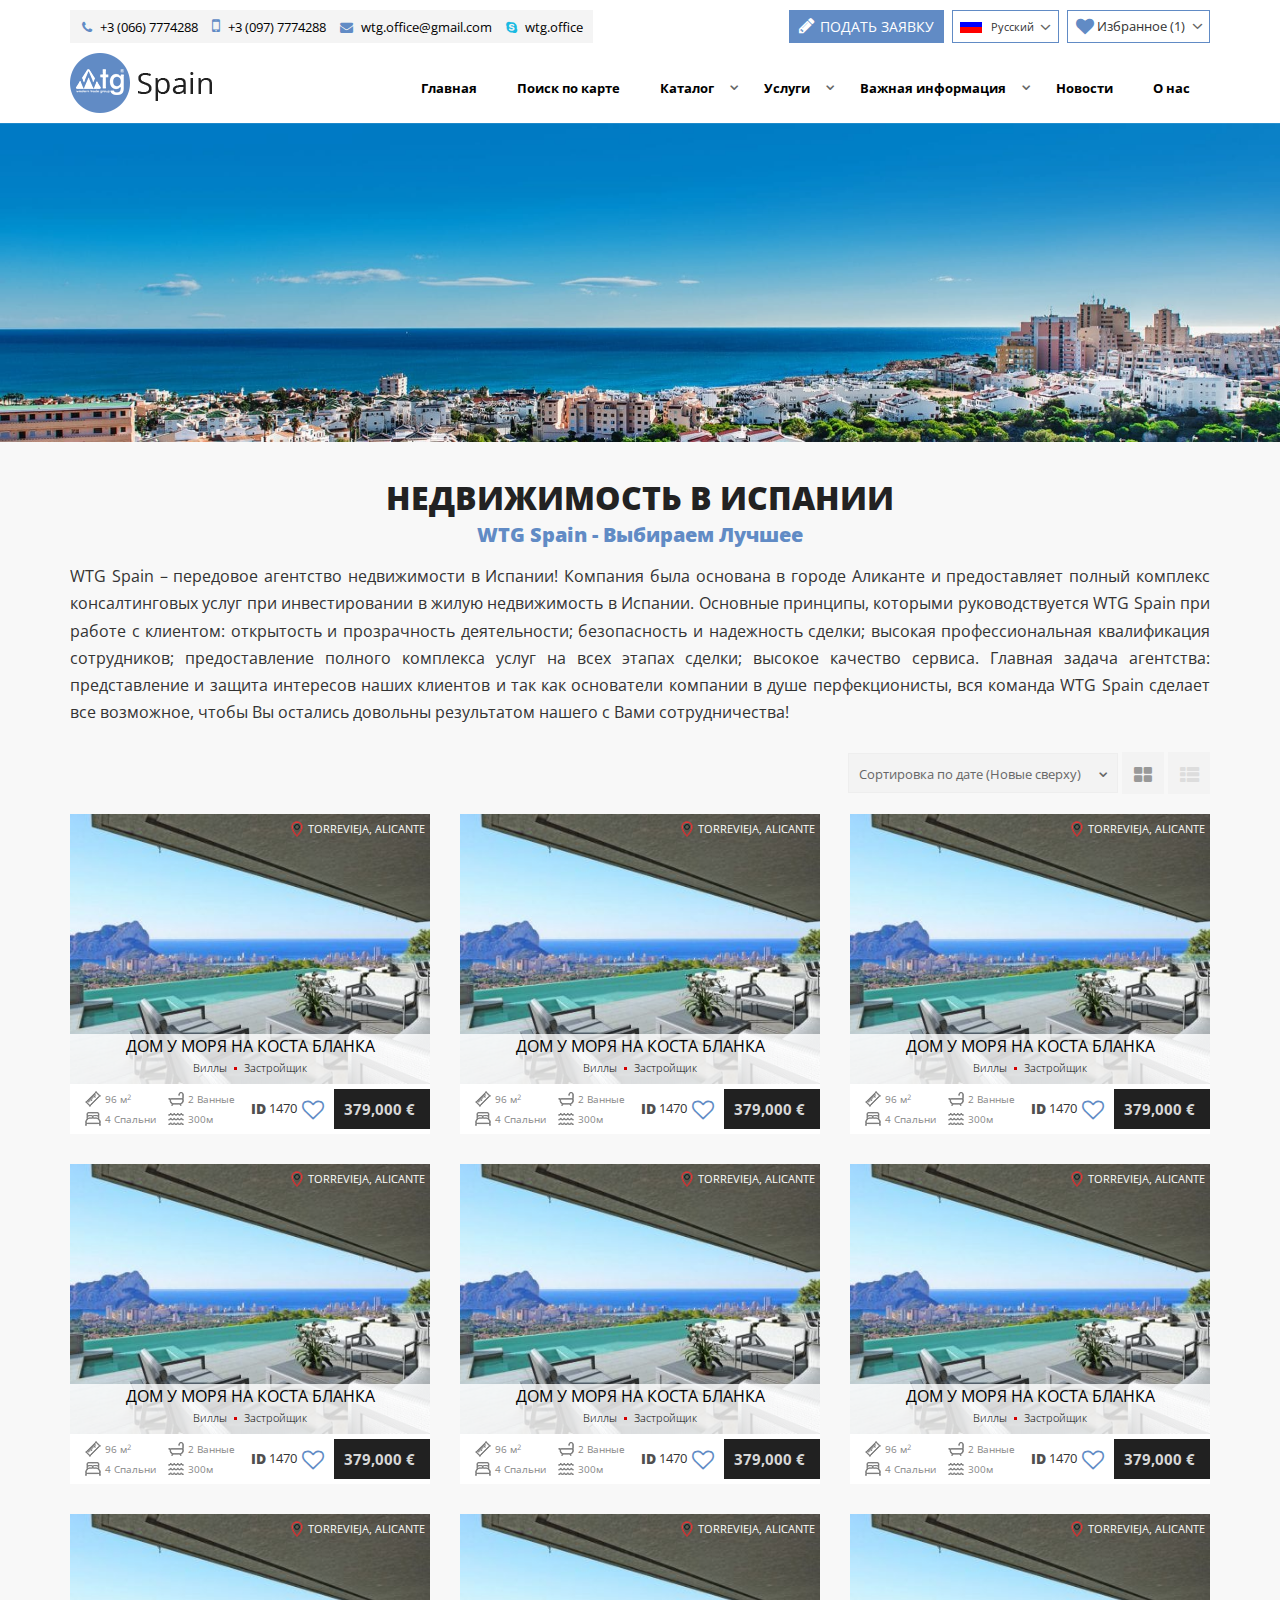
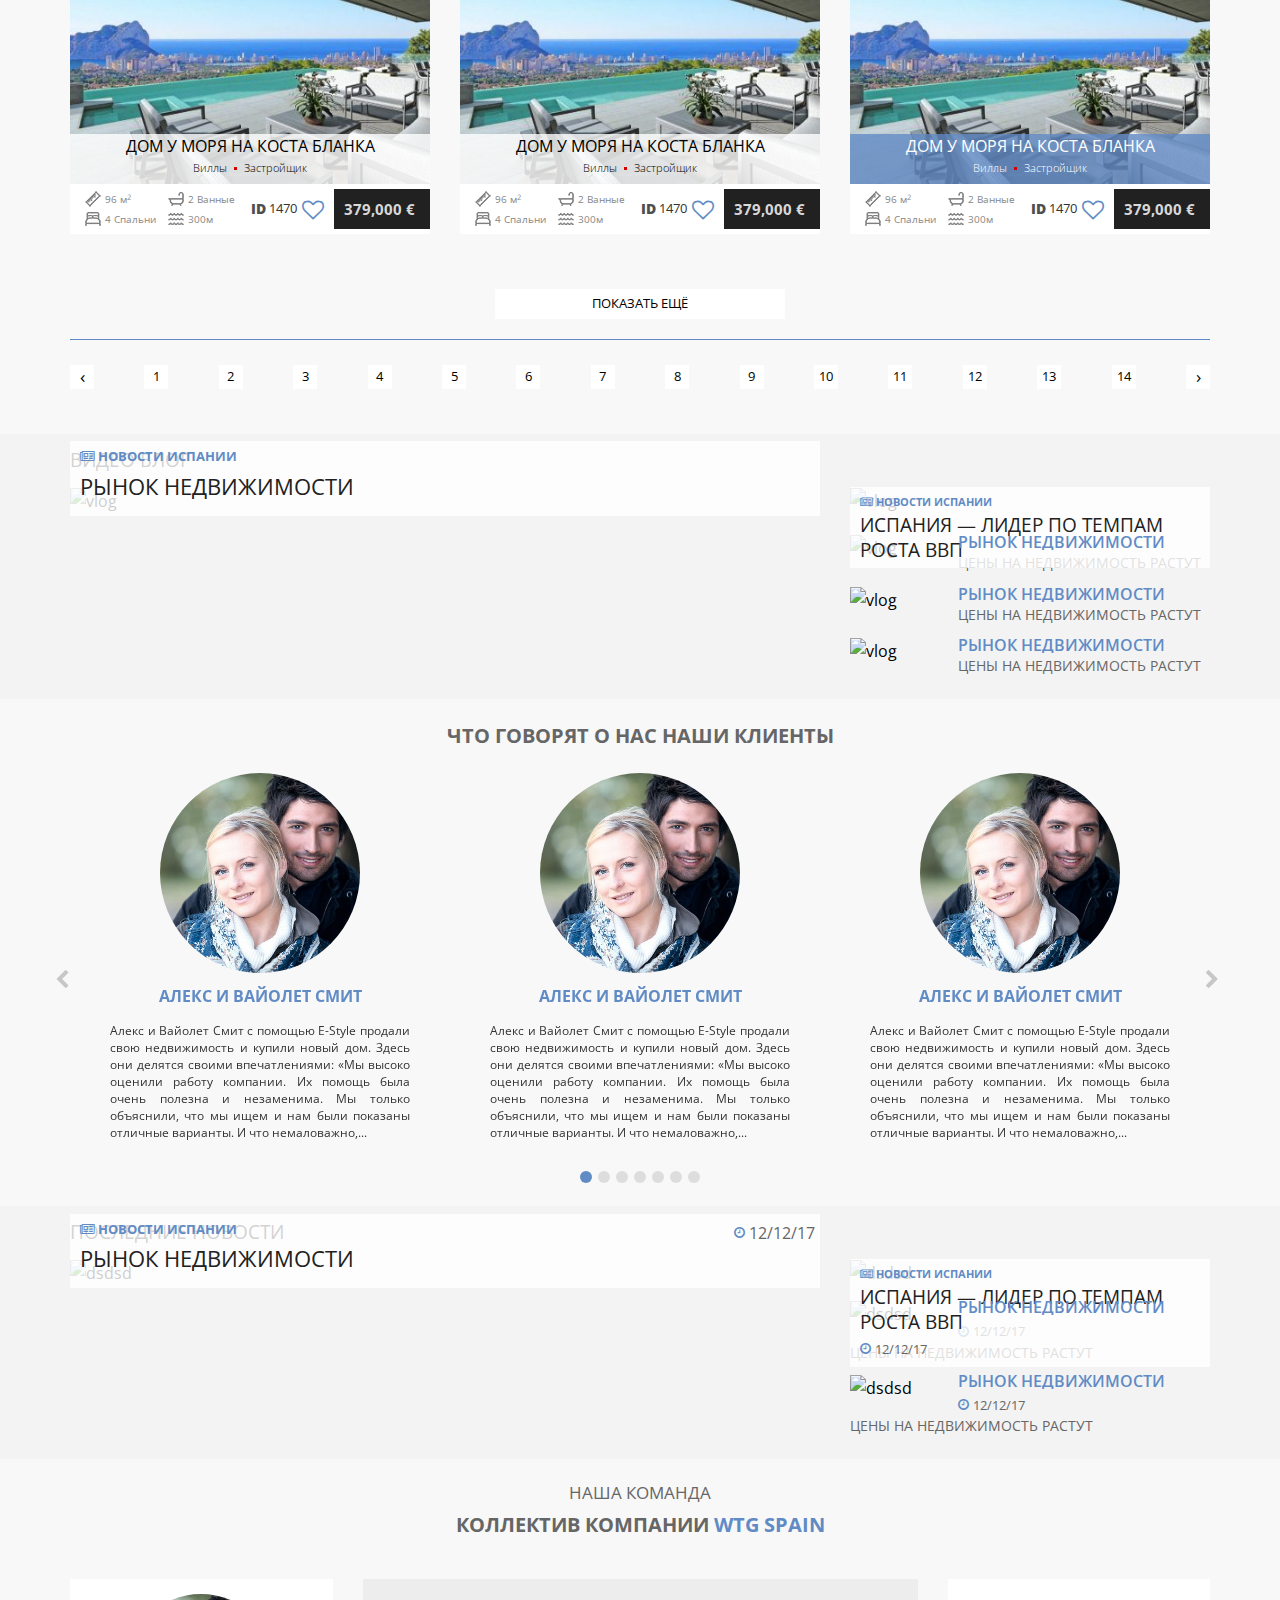
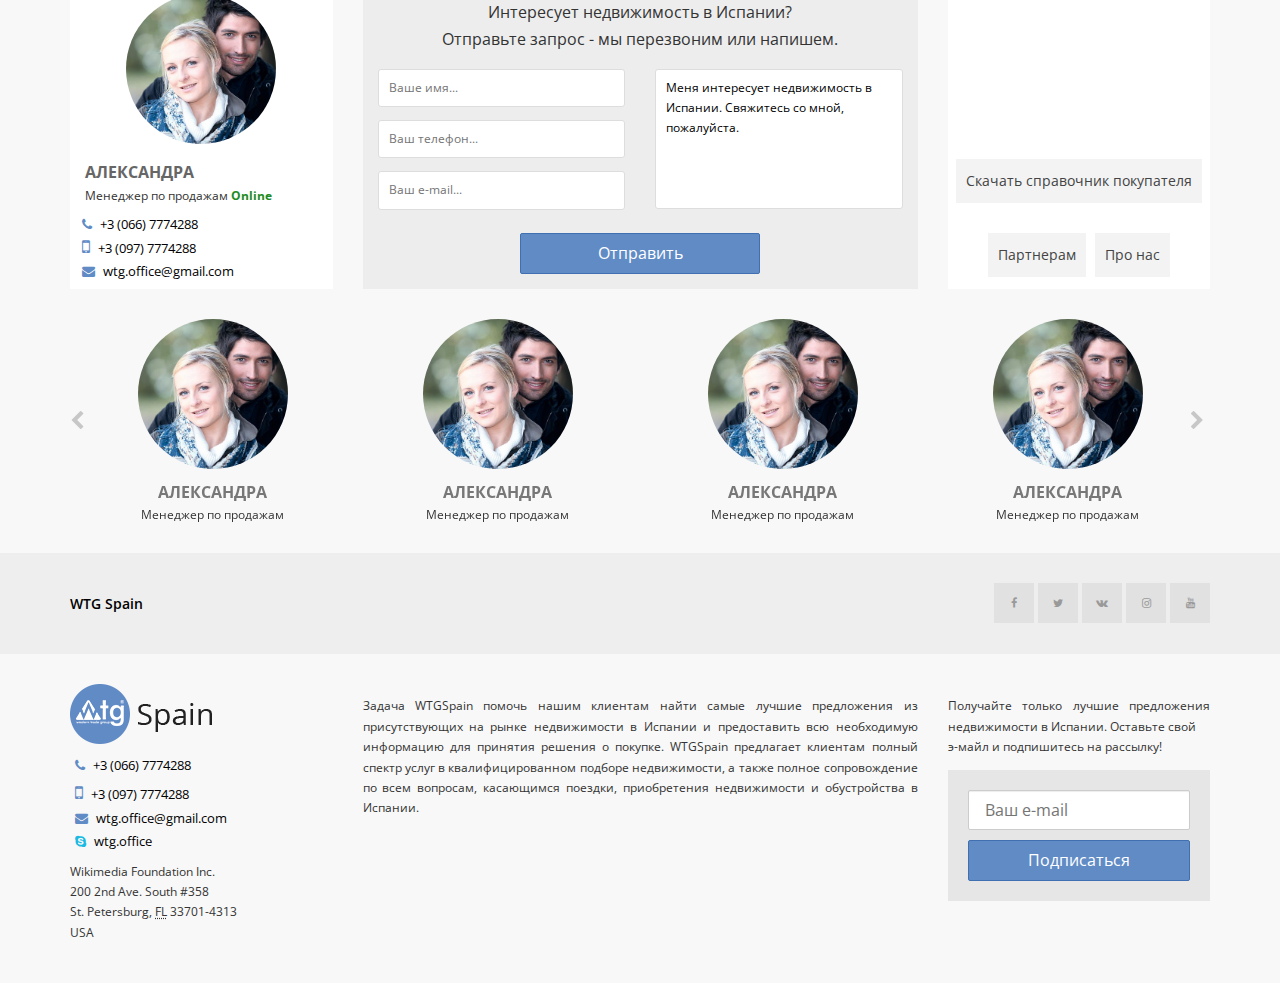
==== commit f0929a5c: "change vlog" ====
--- a/wtgspain/index.html
+++ b/wtgspain/index.html
@@ -5,12 +5,18 @@
     <title>WTGSpain</title>
     <meta name="viewport" content="width=device-width, initial-scale=1,  maximum-scale=1, user-scalable=no">
     <link href="https://fonts.googleapis.com/css?family=Open+Sans:400,600,700&amp;subset=cyrillic,cyrillic-ext" rel="stylesheet">
+
     <link rel="stylesheet" href="libs/bootstrap/bootstrap.css">
     <link rel="stylesheet" href="libs/chosen/chosen.min.css">
     <link rel="stylesheet" href="libs/font-awesome/css/font-awesome.min.css">
     <link rel="stylesheet" href="libs/slick/slick.css">
+    <link rel="stylesheet" href="libs/magnific/magnific-popup.css">
     <link rel="stylesheet" href="libs/nouislider/nouislider.min.css">
     <link rel="stylesheet" href="css/main.css">
+
+    <!--<link rel="stylesheet" href="../build/css/libs.css">-->
+    <!--<link rel="stylesheet" href="../build/css/main.css">-->
+
 </head>
 <body>
 <header class="header">
@@ -205,7 +211,7 @@
                         <img src="lorem_image/bg6.jpg" alt="bg">
                     </div>
                 </div>
-                <div class="hidden search">
+                <div class="search hidden">
                     <div class="container">
                         <div class="row">
                             <div class="col-xs-12">
@@ -906,25 +912,105 @@
     </div>
 
 
-
-    <div class="video-blog">
+    <div class="vlog">
+        <div class="container">
+            <div class="row">
+                <div class="col-xs-12">
+                    <div class="vlog__headline">Видео блог</div>
+                </div>
+                <div class="col-sm-6 col-md-8 col-xs-12">
+                    <div class="vlog__main">
+                        <a class="vlog__main-link popup-youtube" href="https://www.youtube.com/watch?v=oXl_z_MZIig">
+                            <span class="vlog__main-title">
+                                <span class="vlog__main-category">
+                                    <i class="fa fa-newspaper-o" aria-hidden="true"></i>
+                                    <span>Новости Испании</span>
+                                </span>
+                                <span class="vlog__main-text">Рынок недвижимости</span>
+                            </span>
+                            <span class="vlog__main-image">
+                                <img width="560" height="315" src="//img.youtube.com/vi/oXl_z_MZIig/maxresdefault.jpg" alt="vlog">
+                            </span>
+                        </a>
+                    </div>
+                </div>
+                    <div class="col-sm-6 col-md-4 col-xs-12">
+                    <a class="vlog__top popup-youtube" href="https://www.youtube.com/watch?v=lCe1tcjfe4g">
+                        <span class="vlog__top-title">
+                            <span class="vlog__top-category">
+                                <i class="fa fa-newspaper-o" aria-hidden="true"></i>
+                                <span>Новости Испании</span>
+                            </span>
+                            <span class="vlog__top-text">Испания — лидер по темпам роста ВВП</span>
+                        </span>
+                        <span class="vlog__top-image">
+                            <img width="560" height="315" src="//img.youtube.com/vi/oXl_z_MZIig/maxresdefault.jpg" alt="vlog">
+                        </span>
+                    </a>
+                    <ul class="vlog__list">
+                        <li class="vlog__list-item">
+                            <a class="vlog__list-link popup-youtube" href="https://www.youtube.com/watch?v=r0haWB1Uezk">
+                                <span class="vlog__list-image">
+                                    <img width="560" height="315" src="//img.youtube.com/vi/oXl_z_MZIig/mqdefault.jpg" alt="vlog">
+                                </span>
+                                <span class="vlog__list-title">Рынок недвижимости</span>
+                                <span class="vlog__list-subtitle">Цены на недвижимость растут</span>
+                            </a>
+                        </li>
+                        <li class="vlog__list-item">
+                            <a class="vlog__list-link popup-youtube" href="https://www.youtube.com/watch?v=XEofysF0JJM">
+                                <span class="vlog__list-image">
+                                    <img width="560" height="315" src="//img.youtube.com/vi/oXl_z_MZIig/mqdefault.jpg" alt="vlog">
+                                </span>
+                                <span class="vlog__list-title">Рынок недвижимости</span>
+                                <span class="vlog__list-subtitle">Цены на недвижимость растут</span>
+                            </a>
+                        </li>
+                        <li class="vlog__list-item">
+                            <a class="vlog__list-link popup-youtube" href="https://www.youtube.com/watch?v=XEofysF0JJM">
+                                <span class="vlog__list-image">
+                                    <img width="560" height="315" src="//img.youtube.com/vi/oXl_z_MZIig/mqdefault.jpg" alt="vlog">
+                                </span>
+                                <span class="vlog__list-title">Рынок недвижимости</span>
+                                <span class="vlog__list-subtitle">Цены на недвижимость растут</span>
+                            </a>
+                        </li>
+                    </ul>
+                </div>
+            </div>
+        </div>
+    </div>
+
+
+
+
+
+
+    <!-- video blog -->
+    <div class="video-blog hidden">
         <div class="container">
             <div class="row">
                 <div class="col-xs-12">
                     <div class="video-blog__headline">Видео блог</div>
                 </div>
                 <div class="col-sm-8 col-xs-12">
-                    <div class="video-blog__last">
-                        <iframe width="560" height="315" src="https://www.youtube.com/embed/TPeuWJyLmbQ?rel=0&amp;showinfo=0" frameborder="0" gesture="media" allow="encrypted-media" allowfullscreen></iframe>
+                    <div class="video-blog__main">
+                        <a class="video-blog__link popup-youtube" href="https://www.youtube.com/watch?v=oXl_z_MZIig">
+                            <img width="560" height="315" src="//img.youtube.com/vi/oXl_z_MZIig/maxresdefault.jpg" alt="">
+                        </a>
                     </div>
                 </div>
                 <div class="col-sm-4 col-xs-12">
                     <ul class="video-blog__list">
                         <li class="video-blog__list-item">
-                            <iframe width="560" height="315" src="https://www.youtube.com/embed/oclatdUOc_w?rel=0&amp;showinfo=0" frameborder="0" gesture="media" allow="encrypted-media" allowfullscreen></iframe>
+                            <a class="video-blog__link popup-youtube" href="https://www.youtube.com/watch?v=r0haWB1Uezk">
+                                <img width="560" height="315" src="//img.youtube.com/vi/r0haWB1Uezk/maxresdefault.jpg" alt="">
+                            </a>
                         </li>
                         <li class="video-blog__list-item">
-                            <iframe width="560" height="315" src="https://www.youtube.com/embed/r0haWB1Uezk?rel=0&amp;showinfo=0" frameborder="0" gesture="media" allow="encrypted-media" allowfullscreen></iframe>
+                            <a class="video-blog__link popup-youtube" href="https://www.youtube.com/watch?v=XEofysF0JJM">
+                                <img width="560" height="315" src="//img.youtube.com/vi/XEofysF0JJM/maxresdefault.jpg" alt="">
+                            </a>
                         </li>
                     </ul>
                 </div>
@@ -1001,15 +1087,13 @@
 
     <!-- новостной блок -->
 
-
-
     <div class="news">
         <div class="container">
             <div class="row">
                 <div class="col-xs-12">
                     <div class="news__headline">Последние Новости</div>
                 </div>
-                <div class="col-sm-8 col-xs-12">
+                <div class="col-sm-6 col-md-8 col-xs-12">
                     <div class="news__last">
                         <a class="news__last-link" href="#">
                             <span class="news__last-title">
@@ -1027,7 +1111,7 @@
                         </a>
                     </div>
                 </div>
-                <div class="col-sm-4 col-xs-12">
+                <div class="col-sm-6 col-md-4 col-xs-12">
                     <a class="news__top" href="#">
                         <span class="news__top-title">
                             <span class="news__top-category">
@@ -1314,10 +1398,15 @@
 
 <script src="libs/nouislider/nouislider.min.js"></script>
 <script src="libs/jquery/jquery-3.2.1.min.js"></script>
+<script src="libs/magnific/jquery.magnific-popup.min.js"></script>
 <script src="libs/slick/slick.min.js"></script>
 <script src="libs/chosen/chosen.jquery.min.js"></script>
 <script src="libs/mask/jquery.maskedinput.min.js"></script>
+
 <script src="js/main.js"></script>
+
+<!--<script src="../build/js/libs.js"></script>-->
+<!--<script src="../build/js/main.min.js"></script>-->
 
 </body>
 </html>
--- a/wtgspain/css/main.css
+++ b/wtgspain/css/main.css
@@ -1 +1 @@
-.icon{background-image:url(../img/icons.png);background-position-x:144px}.icon--russian{background-position-y:990px}.icon--english{background-position-y:1043px}.icon--espanol{background-position-y:1017px}.icon--location{background-position-y:947px}.icon--area{background-position-y:-18px}.icon--bathroom{background-position-y:-62px}.icon--bedroom{background-position-y:-166px}.icon--sea{background-position-y:-1125px}h1,h2,h3,h4,h5,h6{margin:0 0 1em;font-family:"Open Sans",sans-serif;font-weight:400;line-height:1.3;text-rendering:optimizeLegibility;text-shadow:none;text-transform:uppercase;-webkit-font-smoothing:antialiased}h2{margin-bottom:.8em}ul{padding:0;margin:0;list-style-type:none}a{color:#000}a:hover{text-decoration:none}body{font-family:"Open Sans",sans-serif;overflow-x:hidden;overflow-y:auto;font-size:16px;font-weight:400;line-height:1.7;position:relative;-webkit-font-smoothing:antialiased;-webkit-text-size-adjust:100%;word-wrap:break-word;background-color:#f8f8f8}.header{background:#fff}.header__top{padding-top:10px;margin-bottom:10px}@media (max-width:1199px){.header__top{text-align:right}}.wrapper{position:relative}.contact{display:inline-block;background:#f4f4f4;padding:0 0 2px}.contact--footer{padding:5px;background:transparent}.contact--footer .contact__list{padding:0}.contact--footer .contact__item{margin-right:0;display:block}.contact--manager{line-height:22px;background:transparent}.contact__list{padding-left:12px}.contact__item{margin-right:10px;display:inline-block;font-size:13px}.contact__icon{margin-right:5px;color:#618bc5}.contact__icon--mobile{font-size:1.4em}.contact__text{color:#000}.leave-request{color:#fff;background:#618bc5;vertical-align:middle;font-size:14px;padding:5px 10px 4px;display:inline-block;text-transform:uppercase}.leave-request:hover{color:#fff;background:#4170b2}.leave-request__icon{line-height:20px;font-size:18px;padding-right:2px}.language{cursor:pointer;margin:0 4px;position:relative;padding:1px 24px 2px 38px;border:1px solid #618bc5}.language:hover .language__list{opacity:1;right:-1px;left:-1px;top:100%}.language:after{position:absolute;top:1px;right:7px;font-family:'FontAwesome';line-height:30px;font-size:17px;color:#666;content:"\F107";transition:all .2s}.language__link{font-size:13px;position:relative;color:#000;display:block;padding:5px 0;padding-left:38px}.language__icon{position:absolute;top:0;bottom:0;left:3px;margin:auto;width:24px;height:24px;margin-left:3px}.language__item:hover{background:#f3f3f3}.language__list{position:absolute;opacity:0;border:1px solid #ddd;border-top:none;z-index:2;background:#fff;right:999em;transition:opacity .3s;margin-top:1px}.language__current-icon{position:absolute;top:0;bottom:0;left:3px;margin:auto;width:24px;height:24px;margin-left:3px}.language__current-name{display:inline-block;vertical-align:middle;font-size:11px}.favorites{position:relative}.favorites:hover .favorites__wrapper{opacity:1;right:0}.favorites__wrapper{background:#fff;z-index:2;position:absolute;top:100%;opacity:0;transition:opacity .3s;padding-top:10px;right:999em}.favorites__wrapper:after{content:'';display:block;position:absolute;width:12px;height:12px;right:20px;background:#fff;border-top:1px solid #ddd;border-left:1px solid #ddd;-webkit-transform:rotate(45deg);transform:rotate(45deg);z-index:1;top:4px}.favorites__button{cursor:pointer;border:1px solid #618bc5;padding:0 8px;padding-right:24px;font-size:13px}.favorites__button:after{position:absolute;top:1px;right:7px;font-family:'FontAwesome';line-height:30px;font-size:17px;color:#666;content:"\F107";transition:all .2s}.favorites__list{display:block;width:300px;border:1px solid #ddd}.favorites__icon{display:inline-block;vertical-align:middle;font-size:18px;color:#618bc5}.favorites__text{display:inline-block;vertical-align:middle}.favorites__count{display:inline-block;vertical-align:middle}.favorites__item{z-index:2;position:relative}.favorites__item:hover{background:#f3f3f3}.favorites__link{font-size:13px;color:#000;display:block}.favorites__link:after{content:'';display:table;width:100%}.favorites__link--to-all{padding:2px 5px;text-align:center;text-transform:uppercase;border-top:1px solid #ddd}.favorites__image{display:block;float:left;width:70px;margin:2px;margin-right:5px;background:#ddd;height:50px}.favorites__name{display:block;padding-right:30px;overflow:hidden;white-space:nowrap;font-weight:bold;text-overflow:ellipsis}.favorites__close{cursor:pointer;position:absolute;top:0;padding-left:1px;right:5px;bottom:0;font-size:18px;margin:auto;width:18px;border-radius:50%;height:17px;line-height:16px;color:#f00;text-align:center}.favorites__close:hover{color:#b10000;background:#fff}.buttons{padding-left:10px;float:right}@media (max-width:1199px){.buttons{margin-top:15px}}.buttons__item{display:inline-block;vertical-align:middle}.logo{float:left}.logo--footer{margin-bottom:5px;float:none}.nav{float:right}.nav__item{position:relative;float:left}.nav__item--has-children .nav__link{padding-right:30px}.nav__item--has-children .nav__link:after{position:absolute;top:0;right:6px;font-family:'FontAwesome';line-height:70px;color:#666;content:"\F107";transition:all .2s}.nav__item:hover>.nav__sub-list{z-index:2;opacity:1;top:100%;left:0;background:#fff}.nav__link{line-height:70px;font-size:13px;padding:0 20px;color:#000;display:block;font-weight:bold}.nav__link:hover{background:#f3f3f3;color:inherit}.nav__sub--has-children{padding-right:40px}.nav__sub-list{top:-999em;opacity:0;transition:opacity .3s;position:absolute}.nav__sub-item{position:relative}.nav__sub-item:hover>.nav__sub-list{z-index:2;opacity:1;top:0;left:100%;background:#fff}.nav__sub-item--has-children>.nav__sub-link{padding-right:30px}.nav__sub-item--has-children>.nav__sub-link:after{position:absolute;top:0;right:6px;font-family:'FontAwesome';line-height:50px;content:"\F105";color:#666;transition:all .2s}.nav__sub-link{white-space:nowrap;font-weight:bold;color:#000;font-size:.9em;display:block;padding:0 30px;line-height:50px}.nav__sub-link:hover{color:inherit;background:#f3f3f3}.slick__item img{width:100%;height:auto}.main-text{margin-top:35px;text-align:center}.main-text h1{color:#222;font-weight:800;font-size:32px;text-align:center;margin-bottom:5px}.main-text h2{color:#618bc5;text-align:center;font-size:20px;font-weight:800;text-transform:none;line-height:24px}.main-text p{text-align:justify}.load-more__button{cursor:pointer;display:block;line-height:30px;max-width:290px;width:100%;font-family:Roboto,-apple-system,BlinkMacSystemFont,Helvetica Neue,Segoe UI,Oxygen,Ubuntu,Cantarell,Open Sans,sans-serif;-webkit-font-smoothing:antialiased;margin:25px auto 0 auto;font-size:12.5px;text-transform:uppercase;background:#fff;color:#000;border:none;border-color:transparent;outline:0;box-shadow:none;border-radius:0 !important;text-shadow:none !important;font-weight:400 !important;padding:0}.load-more__button:hover{background:#618bc5;color:#fff !important;box-shadow:0 6.5px 9.4px .6px rgba(0,0,0,0.24)}.item{padding-bottom:5px;background:#fff;text-align:justify;font-size:0;margin-bottom:30px;transition:box-shadow .3s ease-in-out}.item:hover{box-shadow:0 7px 9px 1px rgba(0,0,0,0.24)}.item:after{content:'';display:inline-block;width:100%;height:0}.item--highlighted .item__name{color:#fff;background-color:rgba(97,139,197,0.8)}.item__link{display:block;color:#000}.item__link:hover{color:#000}.item__photo{position:relative;margin-bottom:5px}.item__image{width:100%;max-width:100%;height:auto}.item__name{position:absolute;bottom:0;left:0;padding:3px 5px 7px;right:0;background-color:rgba(255,255,255,0.8)}.item__location{position:absolute;top:5px;right:5px;font-size:11px;color:#fff;text-transform:uppercase}.item__title{text-transform:uppercase;display:block;text-align:center;line-height:18px;margin-bottom:4px;font-size:16px;-webkit-font-smoothing:antialiased;font-weight:400;font-family:"Helvetica Neue","Segoe UI",Oxygen,Ubuntu,Cantarell,"Open Sans",sans-serif}.item__sub-title{text-align:center;display:block;font-size:11px;font-weight:300}.item__sub-title-divider{width:3px;height:3px;display:inline-block;background:#d40000;margin:0 4px;vertical-align:middle}.item__location-icon{width:16px;height:16px;display:inline-block;vertical-align:middle}.item__location-text{display:inline-block;vertical-align:middle}.item__id{vertical-align:middle;display:inline-block}.item__id-icon{text-transform:uppercase;vertical-align:middle;display:inline-block;font-style:normal;font-size:14.4px;font-weight:900;line-height:28px;padding:0 3px 0 0;color:#504f4f}.item__id-value{display:inline-block;vertical-align:middle;font-size:12.8px}.item__favorites{cursor:pointer;font-size:22px;padding-right:9px;padding-left:5px;display:inline-block;vertical-align:middle;color:#618bc5;transition:all .6s cubic-bezier(.165, .84, .44, 1)}@media (max-width:430px){.item__favorites{float:left;padding-left:15px}}@media (min-width:768px) and (max-width:991px){.item__favorites{float:left;padding-left:15px}}.item__property{width:50%;vertical-align:middle;display:inline-block}@media (max-width:430px){.item__property{width:100%}}@media (min-width:768px) and (max-width:991px){.item__property{width:100%}}.item__price{vertical-align:middle;display:inline-block;line-height:40px;background:#212121;color:#d8d8d8;padding:0 15px 0 10px;font-weight:700;font-size:15px;-webkit-font-smoothing:antialiased;font-family:"Helvetica Neue","Segoe UI",Oxygen,Ubuntu,Cantarell,"Open Sans",sans-serif}.property__list{padding-left:15px}.property__list:after{content:'';display:table;width:100%;clear:both;height:0}.property__item{float:left;width:50%}.property__icon{width:16px;height:16px;display:inline-block;vertical-align:middle}.property__value{color:#878787;margin-left:4px;display:inline-block;vertical-align:middle;font-size:10px;line-height:20px;font-family:Verdana,"Open Sans",sans-serif;text-overflow:ellipsis;white-space:nowrap}@media (max-width:430px){.property__value{line-height:26px;font-size:14px}}@media (min-width:768px) and (max-width:991px){.property__value{line-height:26px;font-size:14px}}.pagination{margin:20px 0;padding:25px 0;font-size:0;border-top:1px solid #618bc5}.pagination__item{vertical-align:middle;display:inline-block;font-size:13px}.pagination__link{color:#000;display:block;cursor:pointer;width:24px;height:24px;line-height:22px;text-align:center;background-color:#fff;outline:0}.pagination__link--prev:after{content:"‹";font-size:18px;display:block}.pagination__link--next:after{content:"›";font-size:18px;display:block}.pagination__link:hover{background:#618bc5;color:#fff;box-shadow:0 6.5px 9.4px .6px rgba(0,0,0,0.24)}.pagination__list{text-align:justify}.pagination__list:after{content:'';display:inline-block;width:100%}.sort{color:#666;text-align:right;width:100%;margin:10px 0 20px 0}.sort__order{display:inline-block;vertical-align:middle;background:#f3f3f3;text-align:left}.sort__view{display:inline-block;vertical-align:middle}.sort__view-item{cursor:pointer;display:inline-block;vertical-align:middle;font-size:1.2em;height:42px;width:42px;color:#ddd;line-height:45px;text-align:center;background-color:#f3f3f3}.sort__view-item.active{color:#999}.sort .chosen-container.chosen-container-single .chosen-single{outline:0;height:40px;line-height:40px;padding:0 10px;font-size:1em;color:#666;border-radius:0;border:1px solid #eee;-webkit-appearance:none;box-shadow:none;background:0 0}.sort .chosen-container-active .chosen-single{border-color:#618bc5 !important}.sort .chosen-container-single .chosen-drop{border-radius:0;border-color:#618bc5}.sort .chosen-container .chosen-results li.highlighted{background:#618bc5;color:#fff}.sort .chosen-container .chosen-results{margin:0;padding:0}.footer__top{background:rgba(0,0,0,0.04);padding:30px 0}.footer__bottom{padding:30px 0 40px}.breadcrumbs__item{line-height:40px}.breadcrumbs__link{font-size:14.4px;font-weight:600}.social{text-align:right}.social__item{display:inline-block;height:40px;width:40px;background:rgba(0,0,0,0.05);transition:background .3s}.social__item:hover{background:#618bc5}.social__item:hover .social__link{color:#fff}.social__link{display:block;font-size:11px;text-align:center;line-height:40px;color:#999}.address{margin-top:5px;font-size:12px}.about-us{text-align:justify;font-size:12px}.subscribe:after{content:'';display:table;width:100%;clear:both;height:0}.subscribe__wrapper{padding:20px;background:#e6e6e6}.subscribe__wrapper:after{content:'';display:table;width:100%;clear:both;height:0}@media (min-width:480px) and (max-width:991px){.subscribe__wrapper{width:50%;float:left}}.subscribe__text{display:block;text-align:justify;font-size:12px}@media (min-width:480px) and (max-width:991px){.subscribe__text{width:50%;float:left;padding-right:15px}}.subscribe__input{height:auto;width:100%;padding:8px 16px;line-height:1.42857143;color:#555;vertical-align:middle;background:#fff;border:1px solid #ccc;border-radius:2px;box-shadow:inset 0 1px 1px rgba(0,0,0,0.075);text-shadow:none}.subscribe__submit{display:inline-block;padding:8px 16px;font-weight:400;line-height:1.42857143;text-align:center;white-space:nowrap;vertical-align:middle;cursor:pointer;border:1px solid transparent;border-radius:2px;-webkit-user-select:none;-moz-user-select:none;-ms-user-select:none;user-select:none;box-shadow:none;background:none;text-shadow:none;-webkit-filter:none;filter:none;height:auto;width:100%;margin-top:10px;color:#fff;background-color:#618bc5;border-color:#4170b2}.subscribe__submit:hover{background:#4170b2}.clients{font-size:0;position:relative;margin:20px 0}.clients__headline{font-size:20px;text-transform:uppercase;text-align:center;margin-bottom:20px;font-weight:bold;color:#666}.clients__wrapper{position:relative;padding:0 15px}.clients__item{outline:none;display:inline-block;width:33.33333%;padding:0 40px}.clients__photo{margin:0 auto;width:200px;height:200px;background-position:50%;background-repeat:no-repeat;background-size:cover;border-radius:50%}.clients__name{font-size:16px;color:#618bc5;text-align:center;font-weight:bold;text-transform:uppercase;margin-top:10px}.clients__text{font-size:12px;line-height:17px;text-align:justify}.clients__arrow{cursor:pointer;font-size:20px;line-height:20px;color:#c7c7c7;position:absolute;top:0;width:20px;height:20px;bottom:0;margin:auto}.clients__arrow--left{left:0}.clients__arrow--right{right:0}.staff{font-size:0;position:relative;margin:20px 0}.staff__headline{font-size:20px;text-transform:uppercase;text-align:center;margin-bottom:20px;font-weight:bold;color:#666}.staff__headline:after{content:'';display:block;width:137px;height:7px;margin:10px auto 0;background-image:url(../img/line.png);background-position:50%;background-repeat:no-repeat;background-size:contain}.staff__wrapper{position:relative;margin:30px 0}.staff__item{outline:none;display:inline-block;width:25%;padding:0 40px}.staff__photo{margin:0 auto;width:150px;height:150px;background-position:50%;background-repeat:no-repeat;background-size:cover;border-radius:50%}.staff__name{font-size:16px;color:#777;text-align:center;font-weight:bold;text-transform:uppercase;margin-top:10px}.staff__text{display:block;font-size:12px;line-height:17px;text-align:center}.staff__arrow{cursor:pointer;font-size:20px;line-height:20px;color:#c7c7c7;position:absolute;top:0;width:20px;height:20px;bottom:0;margin:auto}.staff__arrow--left{left:0}.staff__arrow--right{right:0}.slick-dots{text-align:center;margin-top:15px}.slick-dots li{display:inline-block}.slick-dots li.slick-active button{background:#618bc5}.slick-dots button{font-size:0;text-indent:-9999px;background:#ddd;border:none;outline:none;cursor:pointer;width:5px;display:block;border-radius:50%;height:12px;margin:3px}.to-top{width:60px;height:60px;text-align:center;padding:5px;position:fixed;z-index:40;bottom:55px;right:20px;cursor:pointer;background:rgba(97,139,197,0.8);display:none;border-radius:3px;fill:#fff}.to-top svg{position:absolute;top:0;bottom:0;right:0;left:0;margin:auto}.request{font-size:16px;min-height:310px;background:#ededed}.request__input{border:1px solid #ddd;padding:8px 10px;border-radius:3px;width:100%;font-size:12px;margin-bottom:13px}.request__input--textarea{height:140px;resize:none;margin-bottom:5px}.request__text{display:block;margin-top:20px;text-align:center;margin-bottom:15px}.request__submit{display:block;padding:8px 16px;font-weight:400;line-height:1.42857143;text-align:center;white-space:nowrap;vertical-align:middle;cursor:pointer;border:1px solid transparent;border-radius:2px;-webkit-user-select:none;-moz-user-select:none;-ms-user-select:none;user-select:none;box-shadow:none;background:none;text-shadow:none;-webkit-filter:none;filter:none;height:auto;min-width:240px;margin:10px auto 0;color:#fff;background-color:#618bc5;border-color:#4170b2}.request__submit:hover{background:#4170b2}.manager-online{font-size:16px;min-height:310px;background:#fff;padding-top:15px}.manager-online__photo{margin:0 auto 15px;width:150px;height:150px;background-position:50%;background-repeat:no-repeat;background-size:cover;border-radius:50%}.manager-online__name{text-transform:uppercase;color:#666;font-weight:bold;padding-left:15px}.manager-online__text{display:block;font-size:12px;padding-left:15px;margin-bottom:5px}.pages{text-align:center;font-size:16px;min-height:310px;background:#fff;padding-top:15px}.pages__logo{margin:0 auto 15px;width:150px;height:150px;background-position:50%;background-repeat:no-repeat;background-size:cover;border-radius:50%}.pages__link{background:#f3f3f3;padding:10px;color:#444;font-size:14px;display:inline-block}.pages__link--download{margin-bottom:30px}.pages__link--partners{margin-right:5px}.news{background:rgba(0,0,0,0.02);padding-bottom:25px}.news__headline{text-transform:uppercase;margin:10px 0;font-size:1.2em;font-weight:400;color:#212121;-webkit-font-smoothing:antialiased;font-family:"Helvetica Neue","Segoe UI",Oxygen,Ubuntu,Cantarell,"Open Sans",sans-serif}.news__last{position:relative}.news__last-title{position:absolute;bottom:-1px;width:100%;padding:5px 10px 10px;background:rgba(255,255,255,0.8)}.news__last-category{color:#618bc5;font-weight:bold;display:block;font-size:.8em;text-transform:uppercase}.news__last-date{position:absolute;top:5px;right:5px}.news__last-date i{font-size:.8em;color:#618bc5;vertical-align:middle}.news__last-date span{color:#666;vertical-align:middle}.news__last-text{color:#212121;-webkit-font-smoothing:antialiased;font-family:"Helvetica Neue","Segoe UI",Oxygen,Ubuntu,Cantarell,"Open Sans",sans-serif;font-weight:400;text-rendering:optimizeLegibility;text-shadow:none;text-transform:uppercase;font-size:1.4em}.news__last-text:hover{text-decoration:underline}.news__top{display:block;position:relative}.news__top-title{position:absolute;top:0;padding:5px 10px 5px;width:100%;background:rgba(255,255,255,0.8)}.news__top-category{color:#618bc5;font-weight:bold;display:block;font-size:.7em;text-transform:uppercase}.news__top-date i{font-size:.8em;color:#618bc5;vertical-align:middle}.news__top-date span{color:#666;font-size:.8em;vertical-align:middle}.news__top-text{margin:2px 0 0;font-size:1.2em;color:#212121;-webkit-font-smoothing:antialiased;font-family:"Helvetica Neue","Segoe UI",Oxygen,Ubuntu,Cantarell,"Open Sans",sans-serif;font-weight:400;float:left;text-align:left;line-height:1.3;text-rendering:optimizeLegibility;text-shadow:none;text-transform:uppercase}.news__top-text:hover{text-decoration:underline}.news__list-item{padding-top:14px}.news__list-link{display:block}.news__list-link:after{content:'';display:table;clear:both;width:100%}.news__list-subtitle{font-size:.85em;text-transform:uppercase;display:block;color:#666;line-height:1.2em}.news__list-subtitle:hover{text-decoration:underline}.news__list-image{width:30%;height:auto;float:left;padding-right:7px}.news__list-date i{font-size:.8em;color:#618bc5;vertical-align:middle}.news__list-date span{color:#666;font-size:.8em;vertical-align:middle}.news__list-title{font-size:1em;text-transform:uppercase;font-weight:600;-webkit-font-smoothing:antialiased;font-family:"Helvetica Neue","Segoe UI",Oxygen,Ubuntu,Cantarell,"Open Sans",sans-serif;color:#618bc5;float:left;width:70%;line-height:1em;padding:0;top:-2px;white-space:nowrap;text-overflow:ellipsis;display:block;overflow:hidden;position:relative}.news img{max-width:100%;height:auto}.video-blog{background:rgba(0,0,0,0.02);padding-bottom:25px}.video-blog__headline{text-transform:uppercase;margin:10px 0;font-size:1.2em;font-weight:400;color:#212121;-webkit-font-smoothing:antialiased;font-family:"Helvetica Neue","Segoe UI",Oxygen,Ubuntu,Cantarell,"Open Sans",sans-serif}.video-blog__last{position:relative;padding-top:56.25%;margin-bottom:5%}.video-blog__last iframe{position:absolute;width:100%;height:100%;top:0;bottom:0;left:0;right:0}.video-blog__list-item{position:relative;padding-top:56.25%;margin-bottom:5%}.video-blog__list-item iframe{position:absolute;width:100%;height:100%;top:0;bottom:0;left:0;right:0}.video-blog img{max-width:100%;height:auto}.chosen-container-single .chosen-single div b{background:none}.chosen-container-single .chosen-single div b:after{content:"\F107";font-family:'FontAwesome';color:#666}+.icon{background-image:url(../img/icons.png);background-position-x:144px}.icon--russian{background-position-y:990px}.icon--english{background-position-y:1043px}.icon--espanol{background-position-y:1017px}.icon--location{background-position-y:947px}.icon--area{background-position-y:-18px}.icon--bathroom{background-position-y:-62px}.icon--bedroom{background-position-y:-166px}.icon--sea{background-position-y:-1125px}h1,h2,h3,h4,h5,h6{margin:0 0 1em;font-family:"Open Sans",sans-serif;font-weight:400;line-height:1.3;text-rendering:optimizeLegibility;text-shadow:none;text-transform:uppercase;-webkit-font-smoothing:antialiased}h2{margin-bottom:.8em}ul{padding:0;margin:0;list-style-type:none}a{color:#000}a:hover{text-decoration:none}a:focus{outline:none}body{font-family:"Open Sans",sans-serif;overflow-x:hidden;overflow-y:auto;font-size:16px;font-weight:400;line-height:1.7;position:relative;-webkit-font-smoothing:antialiased;-webkit-text-size-adjust:100%;word-wrap:break-word;background-color:#f8f8f8}.header{background:#fff}.header__top{padding-top:10px;margin-bottom:10px}@media (max-width:1199px){.header__top{text-align:right}}.wrapper{position:relative}.contact{display:inline-block;background:#f4f4f4;padding:0 0 2px}.contact--footer{padding:5px;background:transparent}.contact--footer .contact__list{padding:0}.contact--footer .contact__item{margin-right:0;display:block}.contact--manager{line-height:22px;background:transparent}.contact__list{padding-left:12px}.contact__item{margin-right:10px;display:inline-block;font-size:13px}.contact__icon{margin-right:5px;color:#618bc5}.contact__icon--mobile{font-size:1.4em}.contact__text{color:#000}.leave-request{color:#fff;background:#618bc5;vertical-align:middle;font-size:14px;padding:5px 10px 4px;display:inline-block;text-transform:uppercase}.leave-request:hover{color:#fff;background:#4170b2}.leave-request:focus,.leave-request:active{color:#fff;background:#618bc5;text-decoration:none}.leave-request__icon{line-height:20px;font-size:18px;padding-right:2px}.language{cursor:pointer;margin:0 4px;position:relative;padding:1px 24px 2px 38px;border:1px solid #618bc5}.language:hover .language__list{opacity:1;right:-1px;left:-1px;top:100%}.language:after{position:absolute;top:1px;right:7px;font-family:'FontAwesome';line-height:30px;font-size:17px;color:#666;content:"\F107";transition:all .2s}.language__link{font-size:13px;position:relative;color:#000;display:block;padding:5px 0;padding-left:38px}.language__icon{position:absolute;top:0;bottom:0;left:3px;margin:auto;width:24px;height:24px;margin-left:3px}.language__item:hover{background:#f3f3f3}.language__list{position:absolute;opacity:0;border:1px solid #ddd;border-top:none;z-index:2;background:#fff;right:999em;transition:opacity .3s;margin-top:1px}.language__current-icon{position:absolute;top:0;bottom:0;left:3px;margin:auto;width:24px;height:24px;margin-left:3px}.language__current-name{display:inline-block;vertical-align:middle;font-size:11px}.favorites{position:relative}.favorites:hover .favorites__wrapper{opacity:1;right:0}.favorites__wrapper{background:#fff;z-index:2;position:absolute;top:100%;opacity:0;transition:opacity .3s;padding-top:10px;right:999em}.favorites__wrapper:after{content:'';display:block;position:absolute;width:12px;height:12px;right:20px;background:#fff;border-top:1px solid #ddd;border-left:1px solid #ddd;-webkit-transform:rotate(45deg);transform:rotate(45deg);z-index:1;top:4px}.favorites__button{cursor:pointer;border:1px solid #618bc5;padding:0 8px;padding-right:24px;font-size:13px}.favorites__button:after{position:absolute;top:1px;right:7px;font-family:'FontAwesome';line-height:30px;font-size:17px;color:#666;content:"\F107";transition:all .2s}.favorites__list{display:block;width:300px;border:1px solid #ddd}.favorites__icon{display:inline-block;vertical-align:middle;font-size:18px;color:#618bc5}.favorites__text{display:inline-block;vertical-align:middle}.favorites__count{display:inline-block;vertical-align:middle}.favorites__item{z-index:2;position:relative}.favorites__item:hover{background:#f3f3f3}.favorites__link{font-size:13px;color:#000;display:block}.favorites__link:after{content:'';display:table;width:100%}.favorites__link--to-all{padding:2px 5px;text-align:center;text-transform:uppercase;border-top:1px solid #ddd}.favorites__image{display:block;float:left;width:70px;margin:2px;margin-right:5px;background:#ddd;height:50px}.favorites__name{display:block;padding-right:30px;overflow:hidden;white-space:nowrap;font-weight:bold;text-overflow:ellipsis}.favorites__close{cursor:pointer;position:absolute;top:0;padding-left:1px;right:5px;bottom:0;font-size:18px;margin:auto;width:18px;border-radius:50%;height:17px;line-height:16px;color:#f00;text-align:center}.favorites__close:hover{color:#b10000;background:#fff}.buttons{padding-left:10px;float:right}@media (max-width:1199px){.buttons{margin-top:15px}}.buttons__item{display:inline-block;vertical-align:middle}.logo{float:left}.logo--footer{margin-bottom:5px;float:none}.nav{float:right}.nav__item{position:relative;float:left}.nav__item--has-children .nav__link{padding-right:30px}.nav__item--has-children .nav__link:after{position:absolute;top:0;right:6px;font-family:'FontAwesome';line-height:70px;color:#666;content:"\F107";transition:all .2s}.nav__item:hover>.nav__sub-list{z-index:2;opacity:1;top:100%;left:0;background:#fff}.nav__link{line-height:70px;font-size:13px;padding:0 20px;color:#000;display:block;font-weight:bold}.nav__link:hover{background:#f3f3f3;color:inherit}.nav__sub--has-children{padding-right:40px}.nav__sub-list{top:-999em;opacity:0;transition:opacity .3s;position:absolute}.nav__sub-item{position:relative}.nav__sub-item:hover>.nav__sub-list{z-index:2;opacity:1;top:0;left:100%;background:#fff}.nav__sub-item--has-children>.nav__sub-link{padding-right:30px}.nav__sub-item--has-children>.nav__sub-link:after{position:absolute;top:0;right:6px;font-family:'FontAwesome';line-height:50px;content:"\F105";color:#666;transition:all .2s}.nav__sub-link{white-space:nowrap;font-weight:bold;color:#000;font-size:.9em;display:block;padding:0 30px;line-height:50px}.nav__sub-link:hover{color:inherit;background:#f3f3f3}.slick__item img{width:100%;height:auto}.main-text{margin-top:35px;text-align:center}.main-text h1{color:#222;font-weight:800;font-size:32px;text-align:center;margin-bottom:5px}.main-text h2{color:#618bc5;text-align:center;font-size:20px;font-weight:800;text-transform:none;line-height:24px}.main-text p{text-align:justify}.load-more__button{cursor:pointer;display:block;line-height:30px;max-width:290px;width:100%;font-family:Roboto,-apple-system,BlinkMacSystemFont,Helvetica Neue,Segoe UI,Oxygen,Ubuntu,Cantarell,Open Sans,sans-serif;-webkit-font-smoothing:antialiased;margin:25px auto 0 auto;font-size:12.5px;text-transform:uppercase;background:#fff;color:#000;border:none;border-color:transparent;outline:0;box-shadow:none;border-radius:0 !important;text-shadow:none !important;font-weight:400 !important;padding:0}.load-more__button:hover{background:#618bc5;color:#fff !important;box-shadow:0 6.5px 9.4px .6px rgba(0,0,0,0.24)}.item{padding-bottom:5px;background:#fff;text-align:justify;font-size:0;margin-bottom:30px;transition:box-shadow .3s ease-in-out}.item:hover{box-shadow:0 7px 9px 1px rgba(0,0,0,0.24)}.item:after{content:'';display:inline-block;width:100%;height:0}.item--highlighted .item__name{color:#fff;background-color:rgba(97,139,197,0.8)}.item__link{display:block;color:#000}.item__link:hover{color:#000}.item__photo{position:relative;margin-bottom:5px}.item__image{width:100%;max-width:100%;height:auto}.item__name{position:absolute;bottom:0;left:0;padding:3px 5px 7px;right:0;background-color:rgba(255,255,255,0.8)}.item__location{position:absolute;top:5px;right:5px;font-size:11px;color:#fff;text-transform:uppercase}.item__title{text-transform:uppercase;display:block;text-align:center;line-height:18px;margin-bottom:4px;font-size:16px;-webkit-font-smoothing:antialiased;font-weight:400;font-family:"Helvetica Neue","Segoe UI",Oxygen,Ubuntu,Cantarell,"Open Sans",sans-serif}.item__sub-title{text-align:center;display:block;font-size:11px;font-weight:300}.item__sub-title-divider{width:3px;height:3px;display:inline-block;background:#d40000;margin:0 4px;vertical-align:middle}.item__location-icon{width:16px;height:16px;display:inline-block;vertical-align:middle}.item__location-text{display:inline-block;vertical-align:middle}.item__id{vertical-align:middle;display:inline-block}.item__id-icon{text-transform:uppercase;vertical-align:middle;display:inline-block;font-style:normal;font-size:14.4px;font-weight:900;line-height:28px;padding:0 3px 0 0;color:#504f4f}.item__id-value{display:inline-block;vertical-align:middle;font-size:12.8px}.item__favorites{cursor:pointer;font-size:22px;padding-right:9px;padding-left:5px;display:inline-block;vertical-align:middle;color:#618bc5;transition:all .6s cubic-bezier(.165, .84, .44, 1)}@media (max-width:430px){.item__favorites{float:left;padding-left:15px}}@media (min-width:768px) and (max-width:991px){.item__favorites{float:left;padding-left:15px}}.item__property{width:50%;vertical-align:middle;display:inline-block}@media (max-width:430px){.item__property{width:100%}}@media (min-width:768px) and (max-width:991px){.item__property{width:100%}}.item__price{vertical-align:middle;display:inline-block;line-height:40px;background:#212121;color:#d8d8d8;padding:0 15px 0 10px;font-weight:700;font-size:15px;-webkit-font-smoothing:antialiased;font-family:"Helvetica Neue","Segoe UI",Oxygen,Ubuntu,Cantarell,"Open Sans",sans-serif}.property__list{padding-left:15px}.property__list:after{content:'';display:table;width:100%;clear:both;height:0}.property__item{float:left;width:50%}.property__icon{width:16px;height:16px;display:inline-block;vertical-align:middle}.property__value{color:#878787;margin-left:4px;display:inline-block;vertical-align:middle;font-size:10px;line-height:20px;font-family:Verdana,"Open Sans",sans-serif;text-overflow:ellipsis;white-space:nowrap}@media (max-width:430px){.property__value{line-height:26px;font-size:14px}}@media (min-width:768px) and (max-width:991px){.property__value{line-height:26px;font-size:14px}}.pagination{margin:20px 0;padding:25px 0;font-size:0;border-top:1px solid #618bc5}.pagination__item{vertical-align:middle;display:inline-block;font-size:13px}.pagination__link{color:#000;display:block;cursor:pointer;width:24px;height:24px;line-height:22px;text-align:center;background-color:#fff;outline:0}.pagination__link--prev:after{content:"‹";font-size:18px;display:block}.pagination__link--next:after{content:"›";font-size:18px;display:block}.pagination__link:hover{background:#618bc5;color:#fff;box-shadow:0 6.5px 9.4px .6px rgba(0,0,0,0.24)}.pagination__list{text-align:justify}.pagination__list:after{content:'';display:inline-block;width:100%}.sort{color:#666;text-align:right;width:100%;margin:10px 0 20px 0}.sort__order{display:inline-block;vertical-align:middle;background:#f3f3f3;text-align:left}.sort__view{display:inline-block;vertical-align:middle}.sort__view-item{cursor:pointer;display:inline-block;vertical-align:middle;font-size:1.2em;height:42px;width:42px;color:#ddd;line-height:45px;text-align:center;background-color:#f3f3f3}.sort__view-item.active{color:#999}.sort .chosen-container.chosen-container-single .chosen-single{outline:0;height:40px;line-height:40px;padding:0 10px;font-size:1em;color:#666;border-radius:0;border:1px solid #eee;-webkit-appearance:none;box-shadow:none;background:0 0}.sort .chosen-container-active .chosen-single{border-color:#618bc5 !important}.sort .chosen-container-single .chosen-drop{border-radius:0;border-color:#618bc5}.sort .chosen-container .chosen-results li.highlighted{background:#618bc5;color:#fff}.sort .chosen-container .chosen-results{margin:0;padding:0}.footer__top{background:rgba(0,0,0,0.04);padding:30px 0}.footer__bottom{padding:30px 0 40px}.breadcrumbs__item{line-height:40px}.breadcrumbs__link{font-size:14.4px;font-weight:600}.social{text-align:right}.social__item{display:inline-block;height:40px;width:40px;background:rgba(0,0,0,0.05);transition:background .3s}.social__item:hover{background:#618bc5}.social__item:hover .social__link{color:#fff}.social__link{display:block;font-size:11px;text-align:center;line-height:40px;color:#999}.address{margin-top:5px;font-size:12px}.about-us{text-align:justify;font-size:12px}.subscribe:after{content:'';display:table;width:100%;clear:both;height:0}.subscribe__wrapper{padding:20px;background:#e6e6e6}.subscribe__wrapper:after{content:'';display:table;width:100%;clear:both;height:0}@media (min-width:480px) and (max-width:991px){.subscribe__wrapper{width:50%;float:left}}.subscribe__text{display:block;text-align:justify;font-size:12px}@media (min-width:480px) and (max-width:991px){.subscribe__text{width:50%;float:left;padding-right:15px}}.subscribe__input{height:auto;width:100%;padding:8px 16px;line-height:1.42857143;color:#555;vertical-align:middle;background:#fff;border:1px solid #ccc;border-radius:2px;box-shadow:inset 0 1px 1px rgba(0,0,0,0.075);text-shadow:none}.subscribe__submit{display:inline-block;padding:8px 16px;font-weight:400;line-height:1.42857143;text-align:center;white-space:nowrap;vertical-align:middle;cursor:pointer;border:1px solid transparent;border-radius:2px;-webkit-user-select:none;-moz-user-select:none;-ms-user-select:none;user-select:none;box-shadow:none;background:none;text-shadow:none;-webkit-filter:none;filter:none;height:auto;width:100%;margin-top:10px;color:#fff;background-color:#618bc5;border-color:#4170b2}.subscribe__submit:hover{background:#4170b2}.clients{font-size:0;position:relative;margin:20px 0}.clients__headline{font-size:20px;text-transform:uppercase;text-align:center;margin-bottom:20px;font-weight:bold;color:#666}.clients__wrapper{position:relative;padding:0 15px}.clients__item{outline:none;display:inline-block;width:33.33333%;padding:0 40px}.clients__photo{margin:0 auto;width:200px;height:200px;background-position:50%;background-repeat:no-repeat;background-size:cover;border-radius:50%}.clients__name{font-size:16px;color:#618bc5;text-align:center;font-weight:bold;text-transform:uppercase;margin-top:10px}.clients__text{font-size:12px;line-height:17px;text-align:justify}.clients__arrow{cursor:pointer;font-size:20px;line-height:20px;color:#c7c7c7;position:absolute;top:0;width:20px;height:20px;bottom:0;margin:auto}.clients__arrow--left{left:0}.clients__arrow--right{right:0}.staff{font-size:0;position:relative;margin:20px 0}.staff__headline{font-size:20px;text-transform:uppercase;text-align:center;margin-bottom:20px;font-weight:bold;color:#666}.staff__headline:after{content:'';display:block;width:137px;height:7px;margin:10px auto 0;background-image:url(../img/line.png);background-position:50%;background-repeat:no-repeat;background-size:contain}.staff__wrapper{position:relative;margin:30px 0}.staff__item{outline:none;display:inline-block;width:25%;padding:0 40px}.staff__photo{margin:0 auto;width:150px;height:150px;background-position:50%;background-repeat:no-repeat;background-size:cover;border-radius:50%}.staff__name{font-size:16px;color:#777;text-align:center;font-weight:bold;text-transform:uppercase;margin-top:10px}.staff__text{display:block;font-size:12px;line-height:17px;text-align:center}.staff__arrow{cursor:pointer;font-size:20px;line-height:20px;color:#c7c7c7;position:absolute;top:0;width:20px;height:20px;bottom:0;margin:auto}.staff__arrow--left{left:0}.staff__arrow--right{right:0}.slick-dots{text-align:center;margin-top:15px}.slick-dots li{display:inline-block}.slick-dots li.slick-active button{background:#618bc5}.slick-dots button{font-size:0;text-indent:-9999px;background:#ddd;border:none;outline:none;cursor:pointer;width:5px;display:block;border-radius:50%;height:12px;margin:3px}.to-top{width:60px;height:60px;text-align:center;padding:5px;position:fixed;z-index:40;bottom:55px;right:20px;cursor:pointer;background:rgba(97,139,197,0.8);display:none;border-radius:3px;fill:#fff}.to-top svg{position:absolute;top:0;bottom:0;right:0;left:0;margin:auto}.request{font-size:16px;min-height:310px;background:#ededed}.request__input{border:1px solid #ddd;padding:8px 10px;border-radius:3px;width:100%;font-size:12px;margin-bottom:13px}.request__input--textarea{height:140px;resize:none;margin-bottom:5px}.request__text{display:block;margin-top:20px;text-align:center;margin-bottom:15px}.request__submit{display:block;padding:8px 16px;font-weight:400;line-height:1.42857143;text-align:center;white-space:nowrap;vertical-align:middle;cursor:pointer;border:1px solid transparent;border-radius:2px;-webkit-user-select:none;-moz-user-select:none;-ms-user-select:none;user-select:none;box-shadow:none;background:none;text-shadow:none;-webkit-filter:none;filter:none;height:auto;min-width:240px;margin:10px auto 0;color:#fff;background-color:#618bc5;border-color:#4170b2}.request__submit:hover{background:#4170b2}.manager-online{font-size:16px;min-height:310px;background:#fff;padding-top:15px}.manager-online__photo{margin:0 auto 15px;width:150px;height:150px;background-position:50%;background-repeat:no-repeat;background-size:cover;border-radius:50%}.manager-online__name{text-transform:uppercase;color:#666;font-weight:bold;padding-left:15px}.manager-online__text{display:block;font-size:12px;padding-left:15px;margin-bottom:5px}.pages{text-align:center;font-size:16px;min-height:310px;background:#fff;padding-top:15px}.pages__logo{margin:0 auto 15px;width:150px;height:150px;background-position:50%;background-repeat:no-repeat;background-size:cover;border-radius:50%}.pages__link{background:#f3f3f3;padding:10px;color:#444;font-size:14px;display:inline-block}.pages__link--download{margin-bottom:30px}.pages__link--partners{margin-right:5px}.news{background:rgba(0,0,0,0.02);padding-bottom:25px}.news__headline{text-transform:uppercase;margin:10px 0;font-size:1.2em;font-weight:400;color:#212121;-webkit-font-smoothing:antialiased;font-family:"Helvetica Neue","Segoe UI",Oxygen,Ubuntu,Cantarell,"Open Sans",sans-serif}.news__last{position:relative}.news__last-title{position:absolute;bottom:-1px;width:100%;padding:5px 10px 10px;background:rgba(255,255,255,0.8)}.news__last-category{color:#618bc5;font-weight:bold;display:block;font-size:.8em;text-transform:uppercase}.news__last-date{position:absolute;top:5px;right:5px}.news__last-date i{font-size:.8em;color:#618bc5;vertical-align:middle}.news__last-date span{color:#666;vertical-align:middle}.news__last-text{color:#212121;-webkit-font-smoothing:antialiased;font-family:"Helvetica Neue","Segoe UI",Oxygen,Ubuntu,Cantarell,"Open Sans",sans-serif;font-weight:400;text-rendering:optimizeLegibility;text-shadow:none;text-transform:uppercase;font-size:1.4em}.news__last-text:hover{text-decoration:underline}.news__top{display:block;position:relative}.news__top-title{position:absolute;top:0;padding:5px 10px 5px;width:100%;background:rgba(255,255,255,0.8)}.news__top-category{color:#618bc5;font-weight:bold;display:block;font-size:.7em;text-transform:uppercase}.news__top-date i{font-size:.8em;color:#618bc5;vertical-align:middle}.news__top-date span{color:#666;font-size:.8em;vertical-align:middle}.news__top-text{margin:2px 0 0;font-size:1.2em;color:#212121;-webkit-font-smoothing:antialiased;font-family:"Helvetica Neue","Segoe UI",Oxygen,Ubuntu,Cantarell,"Open Sans",sans-serif;font-weight:400;float:left;text-align:left;line-height:1.3;text-rendering:optimizeLegibility;text-shadow:none;text-transform:uppercase}.news__top-text:hover{text-decoration:underline}.news__list-item{padding-top:14px}.news__list-link{display:block}.news__list-link:after{content:'';display:table;clear:both;width:100%}.news__list-subtitle{font-size:.85em;text-transform:uppercase;display:block;color:#666;line-height:1.2em}.news__list-subtitle:hover{text-decoration:underline}.news__list-image{width:30%;height:auto;float:left;padding-right:7px}.news__list-date i{font-size:.8em;color:#618bc5;vertical-align:middle}.news__list-date span{color:#666;font-size:.8em;vertical-align:middle}.news__list-title{font-size:1em;text-transform:uppercase;font-weight:600;-webkit-font-smoothing:antialiased;font-family:"Helvetica Neue","Segoe UI",Oxygen,Ubuntu,Cantarell,"Open Sans",sans-serif;color:#618bc5;float:left;width:70%;line-height:1em;padding:0;top:-2px;white-space:nowrap;text-overflow:ellipsis;display:block;overflow:hidden;position:relative}.news img{max-width:100%;height:auto}.vlog{background:rgba(0,0,0,0.02);padding-bottom:25px}.vlog__headline{text-transform:uppercase;margin:10px 0;font-size:1.2em;font-weight:400;color:#212121;-webkit-font-smoothing:antialiased;font-family:"Helvetica Neue","Segoe UI",Oxygen,Ubuntu,Cantarell,"Open Sans",sans-serif}.vlog__main{position:relative}.vlog__main-image{position:relative;width:100%;height:auto;display:block}.vlog__main-image:after{content:'';display:block;width:20%;height:25%;background-size:cover;background-image:url(../img/youtube_play_button.png);position:absolute;top:0;bottom:0;left:0;right:0;margin:auto}.vlog__main-link{display:block}.vlog__main-title{z-index:1;position:absolute;bottom:-1px;width:100%;padding:5px 10px 10px;background:rgba(255,255,255,0.8)}.vlog__main-category{color:#618bc5;font-weight:bold;display:block;font-size:.8em;text-transform:uppercase}.vlog__main-text{color:#212121;-webkit-font-smoothing:antialiased;font-family:"Helvetica Neue","Segoe UI",Oxygen,Ubuntu,Cantarell,"Open Sans",sans-serif;font-weight:400;text-rendering:optimizeLegibility;text-shadow:none;text-transform:uppercase;font-size:1.4em}.vlog__main-text:hover{text-decoration:underline}.vlog__top{display:block;margin-bottom:5px;position:relative}.vlog__top-title{z-index:1;position:absolute;top:0;padding:5px 10px 5px;width:100%;background:rgba(255,255,255,0.8)}.vlog__top-category{color:#618bc5;font-weight:bold;display:block;font-size:.7em;text-transform:uppercase}.vlog__top-image{position:relative;display:block;width:100%;height:auto}.vlog__top-image:after{content:'';display:block;width:20%;height:25%;background-size:cover;background-image:url(../img/youtube_play_button.png);position:absolute;top:0;bottom:0;left:0;right:0;margin:auto}.vlog__top-text{margin:2px 0 0;font-size:1.2em;color:#212121;-webkit-font-smoothing:antialiased;font-family:"Helvetica Neue","Segoe UI",Oxygen,Ubuntu,Cantarell,"Open Sans",sans-serif;font-weight:400;float:left;text-align:left;line-height:1.3;text-rendering:optimizeLegibility;text-shadow:none;text-transform:uppercase}.vlog__top-text:hover{text-decoration:underline}.vlog__list-item{padding-top:14px}.vlog__list-link{display:block}.vlog__list-link:after{content:'';display:table;clear:both;width:100%}.vlog__list-subtitle{font-size:.85em;text-transform:uppercase;display:block;color:#666;line-height:1.2em}.vlog__list-subtitle:hover{text-decoration:underline}.vlog__list-image{position:relative;display:block;width:30%;height:auto;float:left;padding-right:7px}.vlog__list-image:after{content:'';display:block;width:20%;height:25%;background-size:cover;background-image:url(../img/youtube_play_button.png);position:absolute;top:0;bottom:0;left:0;right:0;margin:auto}.vlog__list-title{z-index:1;font-size:1em;text-transform:uppercase;font-weight:600;-webkit-font-smoothing:antialiased;font-family:"Helvetica Neue","Segoe UI",Oxygen,Ubuntu,Cantarell,"Open Sans",sans-serif;color:#618bc5;float:left;width:70%;line-height:1em;padding:0;margin-bottom:5px;white-space:nowrap;text-overflow:ellipsis;display:block;overflow:hidden;position:relative}.vlog img{max-width:100%;width:100%;height:auto}.video-blog{background:rgba(0,0,0,0.02);padding-bottom:25px}.video-blog__headline{text-transform:uppercase;margin:10px 0;font-size:1.2em;font-weight:400;color:#212121;-webkit-font-smoothing:antialiased;font-family:"Helvetica Neue","Segoe UI",Oxygen,Ubuntu,Cantarell,"Open Sans",sans-serif}.video-blog__main{position:relative;padding-top:56.25%;margin-bottom:5%}.video-blog__main iframe,.video-blog__main img{position:absolute;width:100%;height:100%;top:0;bottom:0;left:0;right:0}.video-blog__list-item{position:relative;padding-top:56.25%;margin-bottom:5%}.video-blog__list-item iframe,.video-blog__list-item img{position:absolute;width:100%;height:100%;top:0;bottom:0;left:0;right:0}.video-blog__link{display:block}.video-blog__link:after{content:'';display:block;width:100px;height:70px;background-size:cover;background-image:url(../img/youtube_play_button.png);position:absolute;top:0;bottom:0;left:0;right:0;margin:auto}.chosen-container-single .chosen-single div b{background:none}.chosen-container-single .chosen-single div b:after{content:"\F107";font-family:'FontAwesome';color:#666}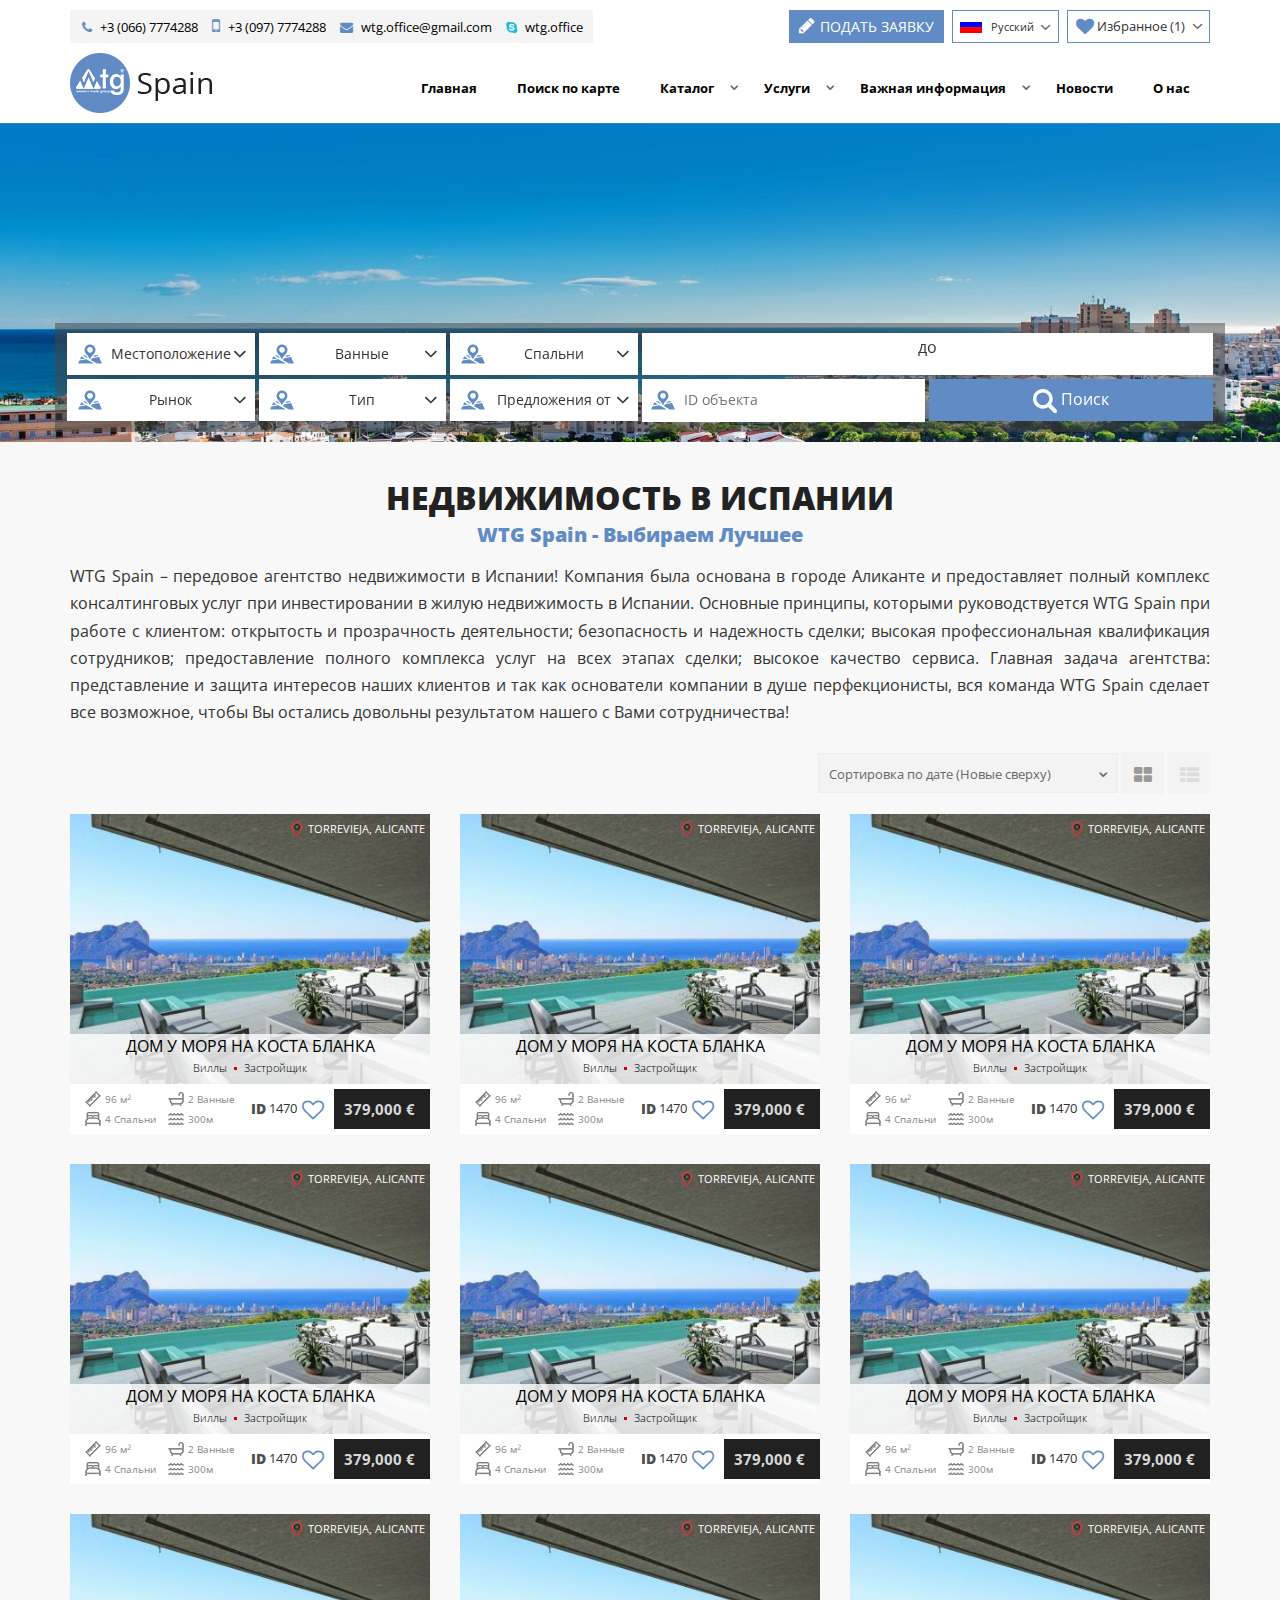
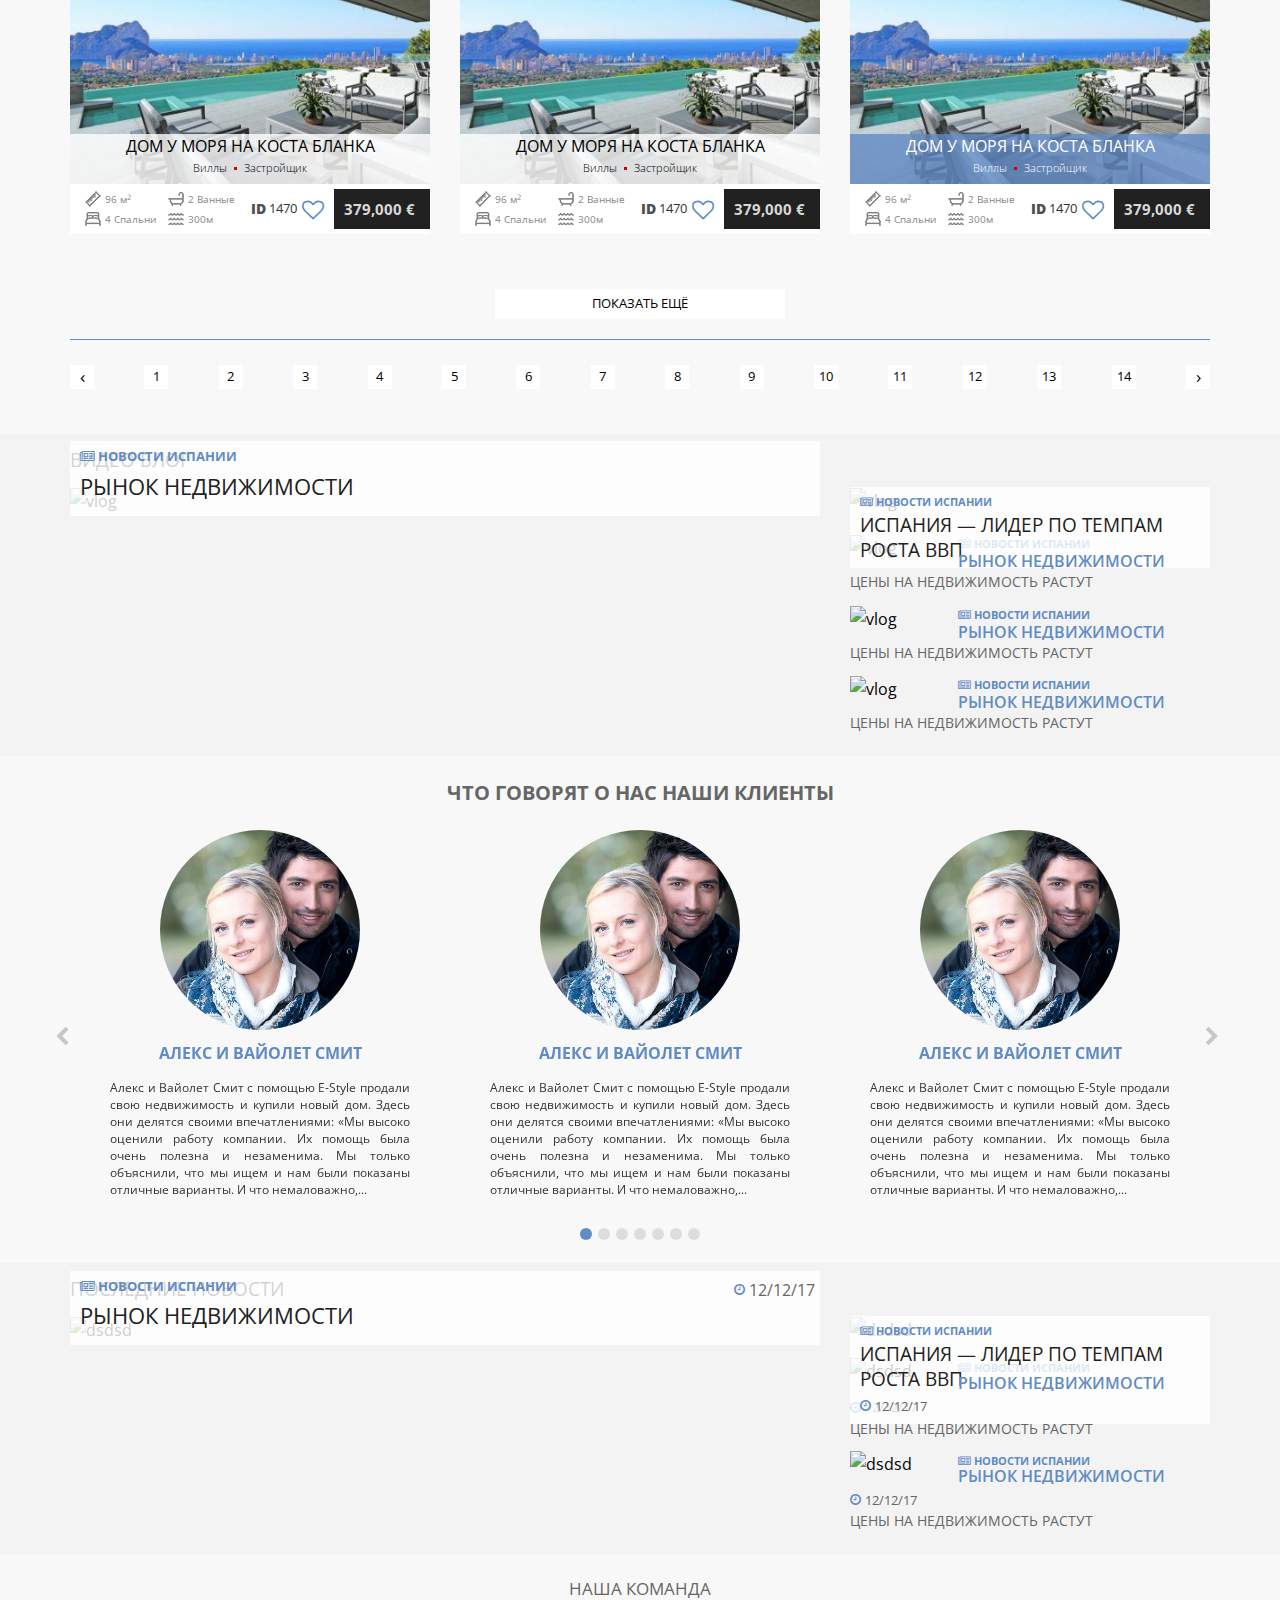
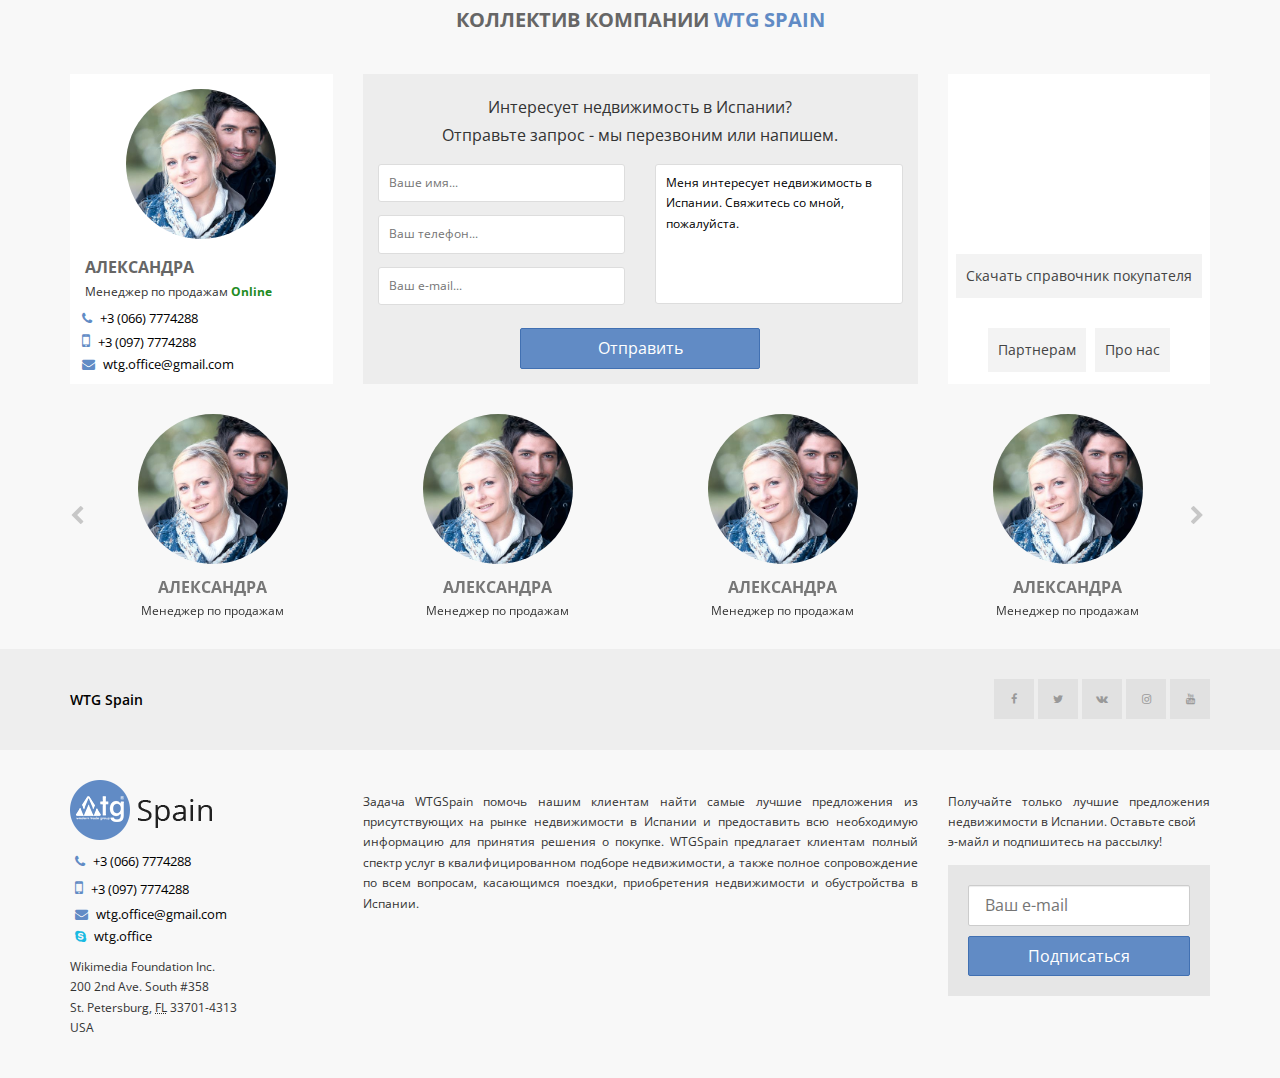
==== commit d6f9a587: "add few pages" ====
--- a/wtgspain/index.html
+++ b/wtgspain/index.html
@@ -1,1412 +1,1458 @@
-<!DOCTYPE html>
-<html lang="en">
-<head>
-    <meta charset="UTF-8">
-    <title>WTGSpain</title>
-    <meta name="viewport" content="width=device-width, initial-scale=1,  maximum-scale=1, user-scalable=no">
-    <link href="https://fonts.googleapis.com/css?family=Open+Sans:400,600,700&amp;subset=cyrillic,cyrillic-ext" rel="stylesheet">
-
-    <link rel="stylesheet" href="libs/bootstrap/bootstrap.css">
-    <link rel="stylesheet" href="libs/chosen/chosen.min.css">
-    <link rel="stylesheet" href="libs/font-awesome/css/font-awesome.min.css">
-    <link rel="stylesheet" href="libs/slick/slick.css">
-    <link rel="stylesheet" href="libs/magnific/magnific-popup.css">
-    <link rel="stylesheet" href="libs/nouislider/nouislider.min.css">
-    <link rel="stylesheet" href="css/main.css">
-
-    <!--<link rel="stylesheet" href="../build/css/libs.css">-->
-    <!--<link rel="stylesheet" href="../build/css/main.css">-->
-
-</head>
-<body>
-<header class="header">
-    <div class="container">
-        <div class="header__top">
-            <div class="contact">
-                <ul class="contact__list">
-                    <li class="contact__item">
-                        <a href="tel:+380667774288" class="contact__link">
-                            <span class="contact__icon"><i class="fa fa-phone" aria-hidden="true"></i></span>
-                            <span class="contact__text">+3 (066) 7774288</span>
-                        </a>
-                    </li>
-                    <li class="contact__item">
-                        <a href="tel:+380977774288" class="contact__link">
-                            <span class="contact__icon contact__icon--mobile"><i class="fa fa-mobile" aria-hidden="true"></i></span>
-                            <span class="contact__text">+3 (097) 7774288</span>
-                        </a>
-                    </li>
-                    <li class="contact__item">
-                        <a href="mailto:wtg.office@gmail.com" class="contact__link">
-                            <span class="contact__icon"><i class="fa fa-envelope" aria-hidden="true"></i></span>
-                            <span class="contact__text">wtg.office@gmail.com</span>
-                        </a>
-                    </li>
-                    <li class="contact__item">
-                        <a href="skype:wtg.office?call" class="contact__link">
-                            <span class="contact__icon"><i class="fa fa-skype" aria-hidden="true" style="color:#1abae2"></i></span>
-                            <span class="contact__text">wtg.office</span>
-                        </a>
-                    </li>
-                </ul>
-            </div>
-            <div class="buttons">
-                <ul class="buttons__list">
-                    <li class="buttons__item">
-                        <a href="#" class="leave-request">
-                            <span class="leave-request__icon"><i class="fa fa-pencil"></i></span>
-                            <span class="leave-request__text">Подать заявку</span>
-                        </a>
-                    </li>
-                    <li class="buttons__item">
-                        <div class="language">
-                            <div class="language__current">
-                                <span class="language__current-icon icon icon--russian"></span>
-                                <span class="language__current-name">Русский</span>
-                            </div>
-                            <ul class="language__list">
-                                <li class="language__item">
-                                    <a href="#" class="language__link">
-                                        <span class="language__icon icon icon--english"></span>
-                                        <span class="language__name">English</span>
-                                    </a>
-                                </li>
-                                <li class="language__item">
-                                    <a href="#" class="language__link">
-                                        <span class="language__icon icon icon--espanol"></span>
-                                        <span class="language__name">Espanol</span>
-                                    </a>
-                                </li>
-                            </ul>
-                        </div>
-                    </li>
-                    <li class="buttons__item">
-                        <div class="favorites">
-                            <div class="favorites__button">
-                                <span class="favorites__icon">
-                                    <i class="fa fa-heart"></i>
-                                </span>
-                                <span class="favorites__text">Избранное</span>
-                                <span class="favorites__count">(1)</span>
-                            </div>
-                            <div class="favorites__wrapper">
-                                <ul class="favorites__list">
-                                    <li class="favorites__item">
-                                        <a class="favorites__link" href="#">
-                                            <img class="favorites__image" src="lorem_image/Villa.jpg" alt="">
-                                            <span class="favorites__name">НОВЫЙ БУНГАЛО В ТОРРЕВЬЕХЕ</span>
-                                            <span class="favorites__price">350,000 €</span>
-                                            <span class="favorites__close"><i class="fa fa-times-circle" aria-hidden="true"></i></span>
-                                        </a>
-                                    </li>
-                                    <li class="favorites__item">
-                                        <a class="favorites__link" href="#">
-                                            <img class="favorites__image" src="lorem_image/Villa.jpg" alt="">
-                                            <span class="favorites__name">БУНГАЛО В АЛИКАНТЕ</span>
-                                            <span class="favorites__price">650,000 €</span>
-                                            <span class="favorites__close"><i class="fa fa-times-circle" aria-hidden="true"></i></span>
-                                        </a>
-                                    </li>
-                                    <li class="favorites__item">
-                                        <a href="#" class="favorites__link favorites__link--to-all">Перейти в мое
-                                            избранное <i class="fa fa-long-arrow-right" aria-hidden="true"></i></a>
-                                    </li>
-                                </ul>
-                            </div>
-                        </div>
-                    </li>
-                </ul>
-            </div>
-        </div>
-        <div class="header__bottom">
-            <div class="logo">
-                <img class="logo__img" src="img/logo.png" alt="">
-            </div>
-
-            <nav class="nav">
-                <ul class="nav__list">
-                    <li class="nav__item">
-                        <a href="#" class="nav__link">Главная</a>
-                    </li>
-                    <li class="nav__item">
-                        <a href="#" class="nav__link">Поиск по карте</a>
-                    </li>
-                    <li class="nav__item nav__item--has-children">
-                        <a href="#" class="nav__link">Каталог</a>
-                    </li>
-                    <li class="nav__item nav__item--has-children">
-                        <a href="#" class="nav__link">Услуги</a>
-                    </li>
-                    <li class="nav__item nav__item--has-children">
-                        <a href="#" class="nav__link">Важная информация</a>
-                        <ul class="nav__sub-list">
-                            <li class="nav__sub-item nav__sub-item--has-children">
-                                <a href="#" class="nav__sub-link">Процедура покупки</a>
-                                <ul class="nav__sub-list">
-                                    <li class="nav__sub-item">
-                                        <a href="#" class="nav__sub-link">Подготовка к поездке</a>
-                                    </li>
-                                    <li class="nav__sub-item">
-                                        <a href="#" class="nav__sub-link">Подготовка предложения</a>
-                                    </li>
-                                    <li class="nav__sub-item">
-                                        <a href="#" class="nav__sub-link">Осмотр объектов</a>
-                                    </li>
-                                    <li class="nav__sub-item">
-                                        <a href="#" class="nav__sub-link">подписание договора</a>
-                                    </li>
-                                    <li class="nav__sub-item">
-                                        <a href="#" class="nav__sub-link">Осмотр объектов</a>
-                                    </li>
-                                </ul>
-                            </li>
-                            <li class="nav__sub-item">
-                                <a href="#" class="nav__sub-link">Подготовка </a>
-                            </li>
-                            <li class="nav__sub-item">
-                                <a href="#" class="nav__sub-link">Осмотр объектов</a>
-                            </li>
-                            <li class="nav__sub-item">
-                                <a href="#" class="nav__sub-link">подписание </a>
-                            </li>
-                            <li class="nav__sub-item">
-                                <a href="#" class="nav__sub-link">Осмотробъек</a>
-                            </li>
-                        </ul>
-                    </li>
-                    <li class="nav__item">
-                        <a href="#" class="nav__link">Новости</a>
-                    </li>
-                    <li class="nav__item">
-                        <a href="#" class="nav__link">О нас</a>
-                    </li>
-                </ul>
-
-            </nav>
-        </div>
-    </div>
-</header>
-
-<div class="main">
-    <div class="container-fluid">
-        <div class="row">
-            <div class="wrapper">
-                <div class="slick">
-                    <div class="slick__item">
-                        <img src="lorem_image/bg.jpg" alt="bg">
-                    </div>
-                    <div class="slick__item">
-                        <img src="lorem_image/bg2.jpg" alt="bg">
-                    </div>
-                    <div class="slick__item">
-                        <img src="lorem_image/bg3.jpg" alt="bg">
-                    </div>
-                    <div class="slick__item">
-                        <img src="lorem_image/bg4.jpg" alt="bg">
-                    </div>
-                    <div class="slick__item">
-                        <img src="lorem_image/bg5.jpg" alt="bg">
-                    </div>
-                    <div class="slick__item">
-                        <img src="lorem_image/bg6.jpg" alt="bg">
-                    </div>
-                </div>
-                <div class="search hidden">
-                    <div class="container">
-                        <div class="row">
-                            <div class="col-xs-12">
-                                <ul class="search__choices">
-                                    <li class="search__choices-item">
-                                        <span class="search__choices-icon">
-                                            <i class="fa fa-times" aria-hidden="true"></i>
-                                        </span>
-                                        <span class="search__choices-text">2 Ванные</span>
-                                    </li>
-                                </ul>
-                            </div>
-                            <form action="" class="search__form">
-                                <div class="col-xs-6 col-sm-3">
-                                    <div class="search__input-wrapper">
-                                        <span class="search__input-icon"></span>
-                                        <select multiple name="location" class="search__input search__input--select">
-                                            <option value="" disabled>Местоположение</option>
-                                            <option value="any">Все побережье</option>
-                                            <option value="kosta-blanka-sever">Коста Бланка Север</option>
-                                            <optgroup label="Коста Бланка Север">
-                                                <option value="albir">Albir</option>
-                                                <option value="alicante">Alicante</option>
-                                                <option value="alicante-san-juan">Alicante (San Juan)</option>
-                                                <option value="altea">Altea</option>
-                                                <option value="benidorm">Benidorm</option>
-                                                <option value="benissa">Benissa</option>
-                                                <option value="benitachell">Benitachell</option>
-                                                <option value="busot">Busot</option>
-                                                <option value="calpe">Calpe</option>
-                                                <option value="denia">Denia</option>
-                                                <option value="el-campello">Campello</option>
-                                                <option value="javea">Javea</option>
-                                                <option value="la-nucia">La Nucia</option>
-                                                <option value="moraira">Moraira</option>
-                                                <option value="oliva">Oliva</option>
-                                                <option value="villajoyosa">Villajoyosa</option>
-                                            </optgroup>
-                                            <option value="kosta-blanka-yug">Коста Бланка Юг</option>
-                                            <optgroup label="Коста Бланка Юг">
-                                                <option value="algorfa">Algorfa</option>
-                                                <option value="arenales-del-sol">Arenales del Sol</option>
-                                                <option value="aspe">Aspe</option>
-                                                <option value="cabo-roig">Cabo Roig</option>
-                                                <option value="campoamor">Campoamor</option>
-                                                <option value="ciudad-quesada">Ciudad Quesada</option>
-                                                <option value="guardamar-de-segura">Guardamar de Segura</option>
-                                                <option value="la-marina">La Marina</option>
-                                                <option value="la-mata">La Mata</option>
-                                                <option value="la-zenia">La Zenia</option>
-                                                <option value="las-colinas">Las Colinas</option>
-                                                <option value="mil-palmeras">Mil Palmeras</option>
-                                                <option value="orihuela-costa">Orihuela Costa</option>
-                                                <option value="punta-prima">Punta Prima</option>
-                                                <option value="santa-pola">Santa Pola</option>
-                                                <option value="torre-de-la-horadada">Torre de la Horadada</option>
-                                                <option value="torrevieja-ru">Torrevieja</option>
-                                                <option value="villamartin">Villamartin</option>
-                                            </optgroup>
-                                        </select>
-                                    </div>
-                                </div>
-                                <div class="col-xs-6 col-sm-3">
-                                    <div class="search__input-wrapper">
-                                        <span class="search__input-icon"></span>
-                                        <select multiple name="type" class="search__input search__input--select">
-                                            <option value="" disabled>Тип</option>
-                                            <option value="any">Любой тип</option>
-                                            <option value="apartamenty">Апартаменты</option>
-                                            <option value="bungalo-v-ispanii">Бунгало</option>
-                                            <option value="villy">Виллы</option>
-                                        </select>
-                                    </div>
-                                </div>
-                                <div class="col-xs-6 col-sm-3">
-                                    <div class="search__input-wrapper">
-                                        <span class="search__input-icon"></span>
-                                        <select multiple name="market" class="search__input search__input--select">
-                                            <option value="" disabled="">Рынок</option>
-                                            <option value="any">Любой рынок</option>
-                                            <option value="1">Первичный</option>
-                                            <option value="2">Вторичный</option>
-                                        </select>
-                                    </div>
-                                </div>
-                                <div class="col-xs-6 col-sm-5">
-                                    <div class="search__input-wrapper">
-                                        <span class="search__input-icon"></span>
-                                        <!-- price slider -->
-                                    </div>
-                                </div>
-                                <div class="col-xs-6 col-sm-3">
-                                    <div class="search__input-wrapper">
-                                        <span class="search__input-icon"></span>
-                                        <select multiple name="bedrooms" class="search__input search__input--select">
-                                            <option value="" disabled="">Спальни</option>
-                                            <option value="1">1</option>
-                                            <option value="2">2</option>
-                                            <option value="3">3</option>
-                                            <option value="4">4</option>
-                                            <option value="5">5</option>
-                                        </select>
-                                    </div>
-                                </div>
-                                <div class="col-xs-6 col-sm-3">
-                                    <div class="search__input-wrapper">
-                                        <span class="search__input-icon"></span>
-                                        <select multiple name="bathrooms" class="search__input search__input--select">
-                                            <option value="" disabled >Ванные</option>
-                                            <option value="1">1</option>
-                                            <option value="2">2</option>
-                                            <option value="3">3</option>
-                                            <option value="4">4</option>
-                                            <option value="5">5</option>
-                                        </select>
-                                    </div>
-                                </div>
-                                <div class="col-xs-6 col-sm-3">
-                                    <div class="search__input-wrapper">
-                                        <span class="search__input-icon"></span>
-                                        <select multiple name="offers" class="search__input search__input--select">
-                                            <option value="" disabled="">Предложения от</option>
-                                            <option value="any">Любые предложения</option>
-                                            <option value="bank">Банк</option>
-                                            <option value="zastrojshhik">Застройщик</option>
-                                            <option value="sobstvennik">Собственник</option>
-                                        </select>
-                                    </div>
-                                </div>
-                                <div class="col-xs-6 col-sm-3">
-                                    <div class="search__input-wrapper">
-                                        <div class="search__input-icon">
-
-                                        </div>
-                                    </div>
-                                </div>
-                                <div class="col-xs-6 col-sm-3">
-                                    <button type="submit" class="search__submit">
-                                        <span class="search__submit-icon"></span>
-                                        <span class="search__submit-text"></span>
-                                    </button>
-                                </div>
-                            </form>
-                        </div>
-                    </div>
-
-                </div>
-            </div>
-        </div>
-    </div>
-    <div class="container">
-        <div class="row">
-            <div class="col-md-12 hidden-sm hidden-xs">
-                <div class="main-text">
-                    <h1>Недвижимость в Испании</h1>
-                    <h2>WTG Spain - Выбираем Лучшее</h2>
-                    <p>WTG Spain – передовое агентство недвижимости в Испании! Компания была основана в городе Аликанте
-                        и предоставляет полный комплекс консалтинговых услуг при инвестировании в жилую недвижимость в
-                        Испании. Основные принципы, которыми руководствуется WTG Spain при работе с клиентом:
-                        открытость и прозрачность деятельности; безопасность и надежность сделки; высокая
-                        профессиональная квалификация сотрудников; предоставление полного комплекса услуг на всех этапах
-                        сделки; высокое качество сервиса. Главная задача агентства: представление и защита интересов
-                        наших клиентов и так как основатели компании в душе перфекционисты, вся команда WTG Spain
-                        сделает все возможное, чтобы Вы остались довольны результатом нашего с Вами
-                        сотрудничества!</p>
-                </div>
-            </div>
-        </div>
-    </div>
-    <div class="container">
-        <div class="row">
-
-            <!-- sort controls -->
-            <div class="col-xs-12">
-                <div class="sort">
-                    <div class="sort__order">
-                        <select name="sort_order" class="sort__select">
-                            <option value="date-new" selected>Сортировка по дате (Новые сверху)</option>
-                            <option value="date-old">Сортировка по дате (Старые сверху)</option>
-                            <option value="price-high">Сортировка по цене (Дорогие сверху)</option>
-                            <option value="price-low">Сортировать по цене (Дешевые сверху)</option>
-                            <option value="random">Любая</option>
-                        </select>
-                    </div>
-                    <div class="sort__view">
-                        <div class="sort__view-item sort__view-item--grid active" title="Вид сеткой">
-                            <i class="fa fa-th-large"></i>
-                        </div>
-                        <div class="sort__view-item sort__view-item--list" title="Вид списком">
-                            <i class="fa fa-th-list"></i>
-                        </div>
-                    </div>
-                </div>
-            </div>
-
-            <!-- items -->
-            <div class="col-lg-4 col-md-6 col-sm-6 col-xs-12">
-                <div class="item">
-                    <div class="item__photo">
-                        <a class="item__link" href="#">
-                            <img class="item__image" src="lorem_image/Villa.jpg" alt="">
-                            <div class="item__location">
-                                <span class="item__location-icon icon icon--location"></span>
-                                <span class="item__location-text">Torrevieja, Alicante</span>
-                            </div>
-                            <div class="item__name">
-                                <span class="item__title">Дом у моря на Коста Бланка</span>
-                            <span class="item__sub-title">
-                                <span class="item__sub-title-type">Виллы</span>
-                                <span class="item__sub-title-divider"></span>
-                                <span class="item__sub-title-status">Застройщик</span>
-                            </span>
-                            </div>
-                        </a>
-                    </div>
-                    <div class="item__property">
-                        <div class="property">
-                            <ul class="property__list">
-                                <li class="property__item" title="Размер">
-                                    <span class="property__icon icon icon--area"></span>
-                                    <span class="property__value">96 м<sup>2</sup></span>
-                                </li>
-                                <li class="property__item" title="Ванные">
-                                    <span class="property__icon icon icon--bathroom"></span>
-                                    <span class="property__value">2 Ванные</span>
-                                </li>
-                                <li class="property__item" title="Спальни">
-                                    <span class="property__icon icon icon--bedroom"></span>
-                                    <span class="property__value">4 Спальни</span>
-                                </li>
-                                <li class="property__item" title="Расстояние до моря">
-                                    <span class="property__icon icon icon--sea"></span>
-                                    <span class="property__value">300м</span>
-                                </li>
-                            </ul>
-                        </div>
-                    </div>
-                    <div class="item__id">
-                        <div class="item__id-icon">id</div>
-                        <div class="item__id-value">1470</div>
-                    </div>
-                    <div class="item__favorites"><i class="fa fa-heart-o"></i></div>
-                    <div class="item__price">379,000 €</div>
-                </div>
-            </div>
-            <div class="col-lg-4 col-md-6 col-sm-6 col-xs-12">
-                <div class="item">
-                    <div class="item__photo">
-                        <a class="item__link" href="#">
-                            <img class="item__image" src="lorem_image/Villa.jpg" alt="">
-                            <div class="item__location">
-                                <span class="item__location-icon icon icon--location"></span>
-                                <span class="item__location-text">Torrevieja, Alicante</span>
-                            </div>
-                            <div class="item__name">
-                                <span class="item__title">Дом у моря на Коста Бланка</span>
-                            <span class="item__sub-title">
-                                <span class="item__sub-title-type">Виллы</span>
-                                <span class="item__sub-title-divider"></span>
-                                <span class="item__sub-title-status">Застройщик</span>
-                            </span>
-                            </div>
-                        </a>
-                    </div>
-                    <div class="item__property">
-                        <div class="property">
-                            <ul class="property__list">
-                                <li class="property__item" title="Размер">
-                                    <span class="property__icon icon icon--area"></span>
-                                    <span class="property__value">96 м<sup>2</sup></span>
-                                </li>
-                                <li class="property__item" title="Ванные">
-                                    <span class="property__icon icon icon--bathroom"></span>
-                                    <span class="property__value">2 Ванные</span>
-                                </li>
-                                <li class="property__item" title="Спальни">
-                                    <span class="property__icon icon icon--bedroom"></span>
-                                    <span class="property__value">4 Спальни</span>
-                                </li>
-                                <li class="property__item" title="Расстояние до моря">
-                                    <span class="property__icon icon icon--sea"></span>
-                                    <span class="property__value">300м</span>
-                                </li>
-                            </ul>
-                        </div>
-                    </div>
-                    <div class="item__id">
-                        <div class="item__id-icon">id</div>
-                        <div class="item__id-value">1470</div>
-                    </div>
-                    <div class="item__favorites"><i class="fa fa-heart-o"></i></div>
-                    <div class="item__price">379,000 €</div>
-                </div>
-            </div>
-            <div class="col-lg-4 col-md-6 col-sm-6 col-xs-12">
-                <div class="item">
-                    <div class="item__photo">
-                        <a class="item__link" href="#">
-                            <img class="item__image" src="lorem_image/Villa.jpg" alt="">
-                            <div class="item__location">
-                                <span class="item__location-icon icon icon--location"></span>
-                                <span class="item__location-text">Torrevieja, Alicante</span>
-                            </div>
-                            <div class="item__name">
-                                <span class="item__title">Дом у моря на Коста Бланка</span>
-                            <span class="item__sub-title">
-                                <span class="item__sub-title-type">Виллы</span>
-                                <span class="item__sub-title-divider"></span>
-                                <span class="item__sub-title-status">Застройщик</span>
-                            </span>
-                            </div>
-                        </a>
-                    </div>
-                    <div class="item__property">
-                        <div class="property">
-                            <ul class="property__list">
-                                <li class="property__item" title="Размер">
-                                    <span class="property__icon icon icon--area"></span>
-                                    <span class="property__value">96 м<sup>2</sup></span>
-                                </li>
-                                <li class="property__item" title="Ванные">
-                                    <span class="property__icon icon icon--bathroom"></span>
-                                    <span class="property__value">2 Ванные</span>
-                                </li>
-                                <li class="property__item" title="Спальни">
-                                    <span class="property__icon icon icon--bedroom"></span>
-                                    <span class="property__value">4 Спальни</span>
-                                </li>
-                                <li class="property__item" title="Расстояние до моря">
-                                    <span class="property__icon icon icon--sea"></span>
-                                    <span class="property__value">300м</span>
-                                </li>
-                            </ul>
-                        </div>
-                    </div>
-                    <div class="item__id">
-                        <div class="item__id-icon">id</div>
-                        <div class="item__id-value">1470</div>
-                    </div>
-                    <div class="item__favorites"><i class="fa fa-heart-o"></i></div>
-                    <div class="item__price">379,000 €</div>
-                </div>
-            </div>
-            <div class="col-lg-4 col-md-6 col-sm-6 col-xs-12">
-                <div class="item">
-                    <div class="item__photo">
-                        <a class="item__link" href="#">
-                            <img class="item__image" src="lorem_image/Villa.jpg" alt="">
-                            <div class="item__location">
-                                <span class="item__location-icon icon icon--location"></span>
-                                <span class="item__location-text">Torrevieja, Alicante</span>
-                            </div>
-                            <div class="item__name">
-                                <span class="item__title">Дом у моря на Коста Бланка</span>
-                            <span class="item__sub-title">
-                                <span class="item__sub-title-type">Виллы</span>
-                                <span class="item__sub-title-divider"></span>
-                                <span class="item__sub-title-status">Застройщик</span>
-                            </span>
-                            </div>
-                        </a>
-                    </div>
-                    <div class="item__property">
-                        <div class="property">
-                            <ul class="property__list">
-                                <li class="property__item" title="Размер">
-                                    <span class="property__icon icon icon--area"></span>
-                                    <span class="property__value">96 м<sup>2</sup></span>
-                                </li>
-                                <li class="property__item" title="Ванные">
-                                    <span class="property__icon icon icon--bathroom"></span>
-                                    <span class="property__value">2 Ванные</span>
-                                </li>
-                                <li class="property__item" title="Спальни">
-                                    <span class="property__icon icon icon--bedroom"></span>
-                                    <span class="property__value">4 Спальни</span>
-                                </li>
-                                <li class="property__item" title="Расстояние до моря">
-                                    <span class="property__icon icon icon--sea"></span>
-                                    <span class="property__value">300м</span>
-                                </li>
-                            </ul>
-                        </div>
-                    </div>
-                    <div class="item__id">
-                        <div class="item__id-icon">id</div>
-                        <div class="item__id-value">1470</div>
-                    </div>
-                    <div class="item__favorites"><i class="fa fa-heart-o"></i></div>
-                    <div class="item__price">379,000 €</div>
-                </div>
-            </div>
-            <div class="col-lg-4 col-md-6 col-sm-6 col-xs-12">
-                <div class="item">
-                    <div class="item__photo">
-                        <a class="item__link" href="#">
-                            <img class="item__image" src="lorem_image/Villa.jpg" alt="">
-                            <div class="item__location">
-                                <span class="item__location-icon icon icon--location"></span>
-                                <span class="item__location-text">Torrevieja, Alicante</span>
-                            </div>
-                            <div class="item__name">
-                                <span class="item__title">Дом у моря на Коста Бланка</span>
-                            <span class="item__sub-title">
-                                <span class="item__sub-title-type">Виллы</span>
-                                <span class="item__sub-title-divider"></span>
-                                <span class="item__sub-title-status">Застройщик</span>
-                            </span>
-                            </div>
-                        </a>
-                    </div>
-                    <div class="item__property">
-                        <div class="property">
-                            <ul class="property__list">
-                                <li class="property__item" title="Размер">
-                                    <span class="property__icon icon icon--area"></span>
-                                    <span class="property__value">96 м<sup>2</sup></span>
-                                </li>
-                                <li class="property__item" title="Ванные">
-                                    <span class="property__icon icon icon--bathroom"></span>
-                                    <span class="property__value">2 Ванные</span>
-                                </li>
-                                <li class="property__item" title="Спальни">
-                                    <span class="property__icon icon icon--bedroom"></span>
-                                    <span class="property__value">4 Спальни</span>
-                                </li>
-                                <li class="property__item" title="Расстояние до моря">
-                                    <span class="property__icon icon icon--sea"></span>
-                                    <span class="property__value">300м</span>
-                                </li>
-                            </ul>
-                        </div>
-                    </div>
-                    <div class="item__id">
-                        <div class="item__id-icon">id</div>
-                        <div class="item__id-value">1470</div>
-                    </div>
-                    <div class="item__favorites"><i class="fa fa-heart-o"></i></div>
-                    <div class="item__price">379,000 €</div>
-                </div>
-            </div>
-            <div class="col-lg-4 col-md-6 col-sm-6 col-xs-12">
-                <div class="item">
-                    <div class="item__photo">
-                        <a class="item__link" href="#">
-                            <img class="item__image" src="lorem_image/Villa.jpg" alt="">
-                            <div class="item__location">
-                                <span class="item__location-icon icon icon--location"></span>
-                                <span class="item__location-text">Torrevieja, Alicante</span>
-                            </div>
-                            <div class="item__name">
-                                <span class="item__title">Дом у моря на Коста Бланка</span>
-                            <span class="item__sub-title">
-                                <span class="item__sub-title-type">Виллы</span>
-                                <span class="item__sub-title-divider"></span>
-                                <span class="item__sub-title-status">Застройщик</span>
-                            </span>
-                            </div>
-                        </a>
-                    </div>
-                    <div class="item__property">
-                        <div class="property">
-                            <ul class="property__list">
-                                <li class="property__item" title="Размер">
-                                    <span class="property__icon icon icon--area"></span>
-                                    <span class="property__value">96 м<sup>2</sup></span>
-                                </li>
-                                <li class="property__item" title="Ванные">
-                                    <span class="property__icon icon icon--bathroom"></span>
-                                    <span class="property__value">2 Ванные</span>
-                                </li>
-                                <li class="property__item" title="Спальни">
-                                    <span class="property__icon icon icon--bedroom"></span>
-                                    <span class="property__value">4 Спальни</span>
-                                </li>
-                                <li class="property__item" title="Расстояние до моря">
-                                    <span class="property__icon icon icon--sea"></span>
-                                    <span class="property__value">300м</span>
-                                </li>
-                            </ul>
-                        </div>
-                    </div>
-                    <div class="item__id">
-                        <div class="item__id-icon">id</div>
-                        <div class="item__id-value">1470</div>
-                    </div>
-                    <div class="item__favorites"><i class="fa fa-heart-o"></i></div>
-                    <div class="item__price">379,000 €</div>
-                </div>
-            </div>
-            <div class="col-lg-4 col-md-6 col-sm-6 col-xs-12">
-                <div class="item">
-                    <div class="item__photo">
-                        <a class="item__link" href="#">
-                            <img class="item__image" src="lorem_image/Villa.jpg" alt="">
-                            <div class="item__location">
-                                <span class="item__location-icon icon icon--location"></span>
-                                <span class="item__location-text">Torrevieja, Alicante</span>
-                            </div>
-                            <div class="item__name">
-                                <span class="item__title">Дом у моря на Коста Бланка</span>
-                            <span class="item__sub-title">
-                                <span class="item__sub-title-type">Виллы</span>
-                                <span class="item__sub-title-divider"></span>
-                                <span class="item__sub-title-status">Застройщик</span>
-                            </span>
-                            </div>
-                        </a>
-                    </div>
-                    <div class="item__property">
-                        <div class="property">
-                            <ul class="property__list">
-                                <li class="property__item" title="Размер">
-                                    <span class="property__icon icon icon--area"></span>
-                                    <span class="property__value">96 м<sup>2</sup></span>
-                                </li>
-                                <li class="property__item" title="Ванные">
-                                    <span class="property__icon icon icon--bathroom"></span>
-                                    <span class="property__value">2 Ванные</span>
-                                </li>
-                                <li class="property__item" title="Спальни">
-                                    <span class="property__icon icon icon--bedroom"></span>
-                                    <span class="property__value">4 Спальни</span>
-                                </li>
-                                <li class="property__item" title="Расстояние до моря">
-                                    <span class="property__icon icon icon--sea"></span>
-                                    <span class="property__value">300м</span>
-                                </li>
-                            </ul>
-                        </div>
-                    </div>
-                    <div class="item__id">
-                        <div class="item__id-icon">id</div>
-                        <div class="item__id-value">1470</div>
-                    </div>
-                    <div class="item__favorites"><i class="fa fa-heart-o"></i></div>
-                    <div class="item__price">379,000 €</div>
-                </div>
-            </div>
-            <div class="col-lg-4 col-md-6 col-sm-6 col-xs-12">
-                <div class="item">
-                    <div class="item__photo">
-                        <a class="item__link" href="#">
-                            <img class="item__image" src="lorem_image/Villa.jpg" alt="">
-                            <div class="item__location">
-                                <span class="item__location-icon icon icon--location"></span>
-                                <span class="item__location-text">Torrevieja, Alicante</span>
-                            </div>
-                            <div class="item__name">
-                                <span class="item__title">Дом у моря на Коста Бланка</span>
-                            <span class="item__sub-title">
-                                <span class="item__sub-title-type">Виллы</span>
-                                <span class="item__sub-title-divider"></span>
-                                <span class="item__sub-title-status">Застройщик</span>
-                            </span>
-                            </div>
-                        </a>
-                    </div>
-                    <div class="item__property">
-                        <div class="property">
-                            <ul class="property__list">
-                                <li class="property__item" title="Размер">
-                                    <span class="property__icon icon icon--area"></span>
-                                    <span class="property__value">96 м<sup>2</sup></span>
-                                </li>
-                                <li class="property__item" title="Ванные">
-                                    <span class="property__icon icon icon--bathroom"></span>
-                                    <span class="property__value">2 Ванные</span>
-                                </li>
-                                <li class="property__item" title="Спальни">
-                                    <span class="property__icon icon icon--bedroom"></span>
-                                    <span class="property__value">4 Спальни</span>
-                                </li>
-                                <li class="property__item" title="Расстояние до моря">
-                                    <span class="property__icon icon icon--sea"></span>
-                                    <span class="property__value">300м</span>
-                                </li>
-                            </ul>
-                        </div>
-                    </div>
-                    <div class="item__id">
-                        <div class="item__id-icon">id</div>
-                        <div class="item__id-value">1470</div>
-                    </div>
-                    <div class="item__favorites"><i class="fa fa-heart-o"></i></div>
-                    <div class="item__price">379,000 €</div>
-                </div>
-            </div>
-            <div class="col-lg-4 col-md-6 col-sm-6 col-xs-12">
-                <div class="item item--highlighted">
-                    <div class="item__photo">
-                        <a class="item__link" href="#">
-                            <img class="item__image" src="lorem_image/Villa.jpg" alt="">
-                            <div class="item__location">
-                                <span class="item__location-icon icon icon--location"></span>
-                                <span class="item__location-text">Torrevieja, Alicante</span>
-                            </div>
-                            <div class="item__name">
-                                <span class="item__title">Дом у моря на Коста Бланка</span>
-                                <span class="item__sub-title">
-                                    <span class="item__sub-title-type">Виллы</span>
-                                    <span class="item__sub-title-divider"></span>
-                                    <span class="item__sub-title-status">Застройщик</span>
-                                </span>
-                            </div>
-                        </a>
-                    </div>
-                    <div class="item__property">
-                        <div class="property">
-                            <ul class="property__list">
-                                <li class="property__item" title="Размер">
-                                    <span class="property__icon icon icon--area"></span>
-                                    <span class="property__value">96 м<sup>2</sup></span>
-                                </li>
-                                <li class="property__item" title="Ванные">
-                                    <span class="property__icon icon icon--bathroom"></span>
-                                    <span class="property__value">2 Ванные</span>
-                                </li>
-                                <li class="property__item" title="Спальни">
-                                    <span class="property__icon icon icon--bedroom"></span>
-                                    <span class="property__value">4 Спальни</span>
-                                </li>
-                                <li class="property__item" title="Расстояние до моря">
-                                    <span class="property__icon icon icon--sea"></span>
-                                    <span class="property__value">300м</span>
-                                </li>
-                            </ul>
-                        </div>
-                    </div>
-                    <div class="item__id">
-                        <div class="item__id-icon">id</div>
-                        <div class="item__id-value">1470</div>
-                    </div>
-                    <div class="item__favorites"><i class="fa fa-heart-o"></i></div>
-                    <div class="item__price">379,000 €</div>
-                </div>
-            </div>
-
-            <!-- pagination -->
-            <div class="col-xs-12">
-                <div class="load-more">
-                    <button class="load-more__button">Показать ещё</button>
-                </div>
-                <div class="pagination">
-                    <ul class="pagination__list">
-                        <li class="pagination__item">
-                            <a href="#" class="pagination__link pagination__link--prev" title="Назад"></a>
-                        </li>
-                        <li class="pagination__item">
-                            <a href="#" class="pagination__link">1</a>
-                        </li>
-                        <li class="pagination__item">
-                            <a href="#" class="pagination__link">2</a>
-                        </li>
-                        <li class="pagination__item">
-                            <a href="#" class="pagination__link">3</a>
-                        </li>
-                        <li class="pagination__item">
-                            <a href="#" class="pagination__link">4</a>
-                        </li>
-                        <li class="pagination__item">
-                            <a href="#" class="pagination__link">5</a>
-                        </li>
-                        <li class="pagination__item">
-                            <a href="#" class="pagination__link">6</a>
-                        </li>
-                        <li class="pagination__item">
-                            <a href="#" class="pagination__link">7</a>
-                        </li>
-                        <li class="pagination__item">
-                            <a href="#" class="pagination__link">8</a>
-                        </li>
-                        <li class="pagination__item">
-                            <a href="#" class="pagination__link">9</a>
-                        </li>
-                        <li class="pagination__item">
-                            <a href="#" class="pagination__link">10</a>
-                        </li>
-                        <li class="pagination__item">
-                            <a href="#" class="pagination__link">11</a>
-                        </li>
-                        <li class="pagination__item">
-                            <a href="#" class="pagination__link">12</a>
-                        </li>
-                        <li class="pagination__item">
-                            <a href="#" class="pagination__link">13</a>
-                        </li>
-                        <li class="pagination__item">
-                            <a href="#" class="pagination__link">14</a>
-                        </li>
-                        <li class="pagination__item">
-                            <a href="#" class="pagination__link pagination__link--next" title="Вперед"></a>
-                        </li>
-                    </ul>
-                </div>
-            </div>
-        </div>
-    </div>
-
-
-    <div class="vlog">
-        <div class="container">
-            <div class="row">
-                <div class="col-xs-12">
-                    <div class="vlog__headline">Видео блог</div>
-                </div>
-                <div class="col-sm-6 col-md-8 col-xs-12">
-                    <div class="vlog__main">
-                        <a class="vlog__main-link popup-youtube" href="https://www.youtube.com/watch?v=oXl_z_MZIig">
-                            <span class="vlog__main-title">
-                                <span class="vlog__main-category">
-                                    <i class="fa fa-newspaper-o" aria-hidden="true"></i>
-                                    <span>Новости Испании</span>
-                                </span>
-                                <span class="vlog__main-text">Рынок недвижимости</span>
-                            </span>
-                            <span class="vlog__main-image">
-                                <img width="560" height="315" src="//img.youtube.com/vi/oXl_z_MZIig/maxresdefault.jpg" alt="vlog">
-                            </span>
-                        </a>
-                    </div>
-                </div>
-                    <div class="col-sm-6 col-md-4 col-xs-12">
-                    <a class="vlog__top popup-youtube" href="https://www.youtube.com/watch?v=lCe1tcjfe4g">
-                        <span class="vlog__top-title">
-                            <span class="vlog__top-category">
-                                <i class="fa fa-newspaper-o" aria-hidden="true"></i>
-                                <span>Новости Испании</span>
-                            </span>
-                            <span class="vlog__top-text">Испания — лидер по темпам роста ВВП</span>
-                        </span>
-                        <span class="vlog__top-image">
-                            <img width="560" height="315" src="//img.youtube.com/vi/oXl_z_MZIig/maxresdefault.jpg" alt="vlog">
-                        </span>
-                    </a>
-                    <ul class="vlog__list">
-                        <li class="vlog__list-item">
-                            <a class="vlog__list-link popup-youtube" href="https://www.youtube.com/watch?v=r0haWB1Uezk">
-                                <span class="vlog__list-image">
-                                    <img width="560" height="315" src="//img.youtube.com/vi/oXl_z_MZIig/mqdefault.jpg" alt="vlog">
-                                </span>
-                                <span class="vlog__list-title">Рынок недвижимости</span>
-                                <span class="vlog__list-subtitle">Цены на недвижимость растут</span>
-                            </a>
-                        </li>
-                        <li class="vlog__list-item">
-                            <a class="vlog__list-link popup-youtube" href="https://www.youtube.com/watch?v=XEofysF0JJM">
-                                <span class="vlog__list-image">
-                                    <img width="560" height="315" src="//img.youtube.com/vi/oXl_z_MZIig/mqdefault.jpg" alt="vlog">
-                                </span>
-                                <span class="vlog__list-title">Рынок недвижимости</span>
-                                <span class="vlog__list-subtitle">Цены на недвижимость растут</span>
-                            </a>
-                        </li>
-                        <li class="vlog__list-item">
-                            <a class="vlog__list-link popup-youtube" href="https://www.youtube.com/watch?v=XEofysF0JJM">
-                                <span class="vlog__list-image">
-                                    <img width="560" height="315" src="//img.youtube.com/vi/oXl_z_MZIig/mqdefault.jpg" alt="vlog">
-                                </span>
-                                <span class="vlog__list-title">Рынок недвижимости</span>
-                                <span class="vlog__list-subtitle">Цены на недвижимость растут</span>
-                            </a>
-                        </li>
-                    </ul>
-                </div>
-            </div>
-        </div>
-    </div>
-
-
-
-
-
-
-    <!-- video blog -->
-    <div class="video-blog hidden">
-        <div class="container">
-            <div class="row">
-                <div class="col-xs-12">
-                    <div class="video-blog__headline">Видео блог</div>
-                </div>
-                <div class="col-sm-8 col-xs-12">
-                    <div class="video-blog__main">
-                        <a class="video-blog__link popup-youtube" href="https://www.youtube.com/watch?v=oXl_z_MZIig">
-                            <img width="560" height="315" src="//img.youtube.com/vi/oXl_z_MZIig/maxresdefault.jpg" alt="">
-                        </a>
-                    </div>
-                </div>
-                <div class="col-sm-4 col-xs-12">
-                    <ul class="video-blog__list">
-                        <li class="video-blog__list-item">
-                            <a class="video-blog__link popup-youtube" href="https://www.youtube.com/watch?v=r0haWB1Uezk">
-                                <img width="560" height="315" src="//img.youtube.com/vi/r0haWB1Uezk/maxresdefault.jpg" alt="">
-                            </a>
-                        </li>
-                        <li class="video-blog__list-item">
-                            <a class="video-blog__link popup-youtube" href="https://www.youtube.com/watch?v=XEofysF0JJM">
-                                <img width="560" height="315" src="//img.youtube.com/vi/XEofysF0JJM/maxresdefault.jpg" alt="">
-                            </a>
-                        </li>
-                    </ul>
-                </div>
-            </div>
-        </div>
-    </div>
-    
-
-
-    <!-- клиенты говорят -->
-    <div class="container">
-        <div class="row">
-            <div class="clients">
-                <div class="clients__headline">Что говорят о нас наши клиенты</div>
-                <div class="clients__wrapper">
-                    <div class="clients__list">
-                        <div class="clients__item">
-                            <div class="clients__photo" style="background-image: url(lorem_image/photo.jpg);"></div>
-                            <div class="clients__name">Алекс и Вайолет Смит</div>
-                            <p class="clients__text">
-                                Алекс и Вайолет Смит с помощью E-Style продали свою недвижимость и купили новый дом. Здесь они делятся своими впечатлениями:  «Мы высоко оценили работу компании. Их помощь была очень полезна и незаменима. Мы только объяснили, что мы ищем и нам были показаны отличные варианты. И что немаловажно,...
-                            </p>
-                        </div>
-                        <div class="clients__item">
-                            <div class="clients__photo" style="background-image: url(lorem_image/photo.jpg);"></div>
-                            <div class="clients__name">Алекс и Вайолет Смит</div>
-                            <p class="clients__text">
-                                Алекс и Вайолет Смит с помощью E-Style продали свою недвижимость и купили новый дом. Здесь они делятся своими впечатлениями:  «Мы высоко оценили работу компании. Их помощь была очень полезна и незаменима. Мы только объяснили, что мы ищем и нам были показаны отличные варианты. И что немаловажно,...
-                            </p>
-                        </div>
-                        <div class="clients__item">
-                            <div class="clients__photo" style="background-image: url(lorem_image/photo.jpg);"></div>
-                            <div class="clients__name">Алекс и Вайолет Смит</div>
-                            <p class="clients__text">
-                                Алекс и Вайолет Смит с помощью E-Style продали свою недвижимость и купили новый дом. Здесь они делятся своими впечатлениями:  «Мы высоко оценили работу компании. Их помощь была очень полезна и незаменима. Мы только объяснили, что мы ищем и нам были показаны отличные варианты. И что немаловажно,...
-                            </p>
-                        </div>
-                        <div class="clients__item">
-                            <div class="clients__photo" style="background-image: url(lorem_image/photo.jpg);"></div>
-                            <div class="clients__name">Алекс и Вайолет Смит</div>
-                            <p class="clients__text">
-                                Алекс и Вайолет Смит с помощью E-Style продали свою недвижимость и купили новый дом. Здесь они делятся своими впечатлениями:  «Мы высоко оценили работу компании. Их помощь была очень полезна и незаменима. Мы только объяснили, что мы ищем и нам были показаны отличные варианты. И что немаловажно,...
-                            </p>
-                        </div>
-                        <div class="clients__item">
-                            <div class="clients__photo" style="background-image: url(lorem_image/photo.jpg);"></div>
-                            <div class="clients__name">Алекс и Вайолет Смит</div>
-                            <p class="clients__text">
-                                Алекс и Вайолет Смит с помощью E-Style продали свою недвижимость и купили новый дом. Здесь они делятся своими впечатлениями:  «Мы высоко оценили работу компании. Их помощь была очень полезна и незаменима. Мы только объяснили, что мы ищем и нам были показаны отличные варианты. И что немаловажно,...
-                            </p>
-                        </div>
-                        <div class="clients__item">
-                            <div class="clients__photo" style="background-image: url(lorem_image/photo.jpg);"></div>
-                            <div class="clients__name">Алекс и Вайолет Смит</div>
-                            <p class="clients__text">
-                                Алекс и Вайолет Смит с помощью E-Style продали свою недвижимость и купили новый дом. Здесь они делятся своими впечатлениями:  «Мы высоко оценили работу компании. Их помощь была очень полезна и незаменима. Мы только объяснили, что мы ищем и нам были показаны отличные варианты. И что немаловажно,...
-                            </p>
-                        </div>
-                        <div class="clients__item">
-                            <div class="clients__photo" style="background-image: url(lorem_image/photo.jpg);"></div>
-                            <div class="clients__name">Алекс и Вайолет Смит</div>
-                            <p class="clients__text">
-                                Алекс и Вайолет Смит с помощью E-Style продали свою недвижимость и купили новый дом. Здесь они делятся своими впечатлениями:  «Мы высоко оценили работу компании. Их помощь была очень полезна и незаменима. Мы только объяснили, что мы ищем и нам были показаны отличные варианты. И что немаловажно,...
-                            </p>
-                        </div>
-                    </div>
-                    <div class="clients__arrow clients__arrow--left"><i class="fa fa-chevron-left" aria-hidden="true"></i></div>
-                    <div class="clients__arrow clients__arrow--right"><i class="fa fa-chevron-right" aria-hidden="true"></i></div>
-                </div>
-            </div>
-        </div>
-    </div>
-
-
-    <!-- новостной блок -->
-
-    <div class="news">
-        <div class="container">
-            <div class="row">
-                <div class="col-xs-12">
-                    <div class="news__headline">Последние Новости</div>
-                </div>
-                <div class="col-sm-6 col-md-8 col-xs-12">
-                    <div class="news__last">
-                        <a class="news__last-link" href="#">
-                            <span class="news__last-title">
-                                <span class="news__last-category">
-                                    <i class="fa fa-newspaper-o" aria-hidden="true"></i>
-                                    <span>Новости Испании</span>
-                                </span>
-                                <span class="news__last-text">Рынок недвижимости</span>
-                                <span class="news__last-date">
-                                    <i class="fa fa-clock-o" aria-hidden="true"></i>
-                                    <span>12/12/17</span>
-                                </span>
-                            </span>
-                            <img class="news__last-image" src="lorem_image/news3.jpg" alt="dsdsd">
-                        </a>
-                    </div>
-                </div>
-                <div class="col-sm-6 col-md-4 col-xs-12">
-                    <a class="news__top" href="#">
-                        <span class="news__top-title">
-                            <span class="news__top-category">
-                                <i class="fa fa-newspaper-o" aria-hidden="true"></i>
-                                <span>Новости Испании</span>
-                            </span>
-                            <span class="news__top-text">Испания — лидер по темпам роста ВВП</span>
-                            <span class="news__top-date">
-                                <i class="fa fa-clock-o" aria-hidden="true"></i>
-                                <span>12/12/17</span>
-                            </span>
-                        </span>
-                        <img class="news__top-image" src="lorem_image/news.jpg" alt="dsdsd">
-                    </a>
-                    <ul class="news__list">
-                        <li class="news__list-item">
-                            <a class="news__list-link" href="#">
-                                <img  class="news__list-image" src="lorem_image/news2.jpg" alt="dsdsd">
-                                <span class="news__list-title">Рынок недвижимости</span>
-                                <span class="news__list-date">
-                                    <i class="fa fa-clock-o" aria-hidden="true"></i>
-                                    <span>12/12/17</span>
-                                </span>
-                                <span class="news__list-subtitle">Цены на недвижимость растут</span>
-                            </a>
-                        </li>
-                        <li class="news__list-item">
-                            <a class="news__list-link" href="#">
-                                <img  class="news__list-image" src="lorem_image/news2.jpg" alt="dsdsd">
-                                <span class="news__list-title">Рынок недвижимости</span>
-                                <span class="news__list-date">
-                                    <i class="fa fa-clock-o" aria-hidden="true"></i>
-                                    <span>12/12/17</span>
-                                </span>
-                                <span class="news__list-subtitle">Цены на недвижимость растут</span>
-                            </a>
-                        </li>
-                    </ul>
-                </div>
-            </div>
-        </div>
-    </div>
-
-
-    <!-- Наша команда -->
-    <div class="container">
-        <div class="row">
-            <div class="staff">
-                <div class="col-xs-12">
-                    <div class="staff__headline">
-                        <span style="display: block; font-weight: 400; font-size: 17px;">Наша команда</span>
-                        <span>Коллектив компании <span style="color: #618bc5;">wtg spain</span></span>
-                    </div>
-                </div>
-                <div class="col-md-3">
-                    <div class="manager-online">
-                        <div class="manager-online__photo" style="background-image: url(lorem_image/photo.jpg);"></div>
-                        <div class="manager-online__name">Александра</div>
-                        <span class="manager-online__text">Менеджер по продажам <span style="color: forestgreen;font-weight: bold;">Online</span></span>
-
-                        <div class="contact contact--manager">
-                            <ul class="contact__list">
-                                <li class="contact__item">
-                                    <a href="tel:+380667774288" class="contact__link">
-                                        <span class="contact__icon"><i class="fa fa-phone" aria-hidden="true"></i></span>
-                                        <span class="contact__text">+3 (066) 7774288</span>
-                                    </a>
-                                </li>
-                                <li class="contact__item">
-                                    <a href="tel:+380977774288" class="contact__link">
-                                        <span class="contact__icon contact__icon--mobile"><i class="fa fa-mobile" aria-hidden="true"></i></span>
-                                        <span class="contact__text">+3 (097) 7774288</span>
-                                    </a>
-                                </li>
-                                <li class="contact__item">
-                                    <a href="mailto:wtg.office@gmail.com" class="contact__link">
-                                        <span class="contact__icon"><i class="fa fa-envelope" aria-hidden="true"></i></span>
-                                        <span class="contact__text">wtg.office@gmail.com</span>
-                                    </a>
-                                </li>
-                            </ul>
-                        </div>
-                    </div>
-                </div>
-                <div class="col-md-6">
-                    <div class="request">
-                        <form class="request__form" action="">
-                            <div class="col-xs-12">
-                                <span class="request__text">Интересует недвижимость в Испании? <br> Отправьте запрос - мы перезвоним или напишем.</span>
-                            </div>
-                            <div class="col-md-6">
-                                <input class="request__input" name="name" type="text" placeholder="Ваше имя...">
-                                <input class="request__input" name="phone" type="text" placeholder="Ваш телефон...">
-                                <input class="request__input" name="email" type="email" placeholder="Ваш e-mail...">
-                            </div>
-                            <div class="col-md-6">
-                                <textarea class="request__input request__input--textarea" name="text">Меня интересует недвижимость в Испании. Свяжитесь со мной, пожалуйста.</textarea>
-                            </div>
-                            <div class="col-xs-12">
-                                <button class="request__submit">Отправить</button>
-                            </div>
-
-                        </form>
-                    </div>
-                </div>
-                <div class="col-md-3">
-                    <div class="pages">
-                        <div class="pages__logo" style="background-image: url(img/logo_circle.png)"></div>
-                        <a href="#" class="pages__link pages__link--download">Скачать справочник покупателя</a>
-                        <a href="#" class="pages__link pages__link--partners">Партнерам</a>
-                        <a href="#" class="pages__link">Про нас</a>
-                    </div>
-                </div>
-
-                <div class="col-xs-12">
-                    <div class="staff__wrapper">
-                        <div class="staff__list">
-                            <div class="staff__item">
-                                <div class="staff__photo" style="background-image: url(lorem_image/photo.jpg);"></div>
-                                <div class="staff__name">Александра</div>
-                                <span class="staff__text">Менеджер по продажам</span>
-                            </div>
-                            <div class="staff__item">
-                                <div class="staff__photo" style="background-image: url(lorem_image/photo.jpg);"></div>
-                                <div class="staff__name">Александра</div>
-                                <span class="staff__text">Менеджер по продажам</span>
-                            </div>
-                            <div class="staff__item">
-                                <div class="staff__photo" style="background-image: url(lorem_image/photo.jpg);"></div>
-                                <div class="staff__name">Александра</div>
-                                <span class="staff__text">Менеджер по продажам</span>
-                            </div>
-                            <div class="staff__item">
-                                <div class="staff__photo" style="background-image: url(lorem_image/photo.jpg);"></div>
-                                <div class="staff__name">Александра</div>
-                                <span class="staff__text">Менеджер по продажам</span>
-                            </div>
-                            <div class="staff__item">
-                                <div class="staff__photo" style="background-image: url(lorem_image/photo.jpg);"></div>
-                                <div class="staff__name">Александра</div>
-                                <span class="staff__text">Менеджер по продажам</span>
-                            </div>
-                            <div class="staff__item">
-                                <div class="staff__photo" style="background-image: url(lorem_image/photo.jpg);"></div>
-                                <div class="staff__name">Александра</div>
-                                <span class="staff__text">Менеджер по продажам</span>
-                            </div>
-                            <div class="staff__item">
-                                <div class="staff__photo" style="background-image: url(lorem_image/photo.jpg);"></div>
-                                <div class="staff__name">Александра</div>
-                                <span class="staff__text">Менеджер по продажам</span>
-                            </div>
-                            <div class="staff__item">
-                                <div class="staff__photo" style="background-image: url(lorem_image/photo.jpg);"></div>
-                                <div class="staff__name">Александра</div>
-                                <span class="staff__text">Менеджер по продажам</span>
-                            </div>
-                            <div class="staff__item">
-                                <div class="staff__photo" style="background-image: url(lorem_image/photo.jpg);"></div>
-                                <div class="staff__name">Александра</div>
-                                <span class="staff__text">Менеджер по продажам</span>
-                            </div>
-                        </div>
-                        <div class="staff__arrow staff__arrow--left"><i class="fa fa-chevron-left" aria-hidden="true"></i></div>
-                        <div class="staff__arrow staff__arrow--right"><i class="fa fa-chevron-right" aria-hidden="true"></i></div>
-                    </div>
-                </div>
-            </div>
-        </div>
-    </div>
-</div>
-
-<footer class="footer">
-    <div class="footer__top">
-        <div class="container">
-            <div class="row">
-                <div class="col-sm-8">
-                    <div class="breadcrumbs">
-                        <ul class="breadcrumbs__list">
-                            <li class="breadcrumbs__item">
-                                <a class="breadcrumbs__link" href="#">WTG Spain</a>
-                            </li>
-                        </ul>
-                    </div>
-                </div>
-                <div class="col-sm-4">
-                    <div class="social">
-                        <ul class="social__list">
-                            <li class="social__item">
-                                <a class="social__link" href="" target="_blank"><i class="fa fa-facebook"></i></a>
-                            </li>
-                            <li class="social__item">
-                                <a class="social__link" href="" target="_blank"><i class="fa fa-twitter"></i></a>
-                            </li>
-                            <li class="social__item">
-                                <a class="social__link" href="" target="_blank"><i class="fa fa-vk"></i></a>
-                            </li>
-                            <li class="social__item">
-                                <a class="social__link" href="" target="_blank"><i class="fa fa-instagram"></i></a>
-                            </li>
-                            <li class="social__item">
-                                <a class="social__link" href="" target="_blank"><i class="fa fa-youtube"></i></a>
-                            </li>
-                        </ul>
-                    </div>
-                </div>
-            </div>
-        </div>
-    </div>
-    <div class="footer__bottom">
-        <div class="container">
-            <div class="row">
-                <div class="col-md-3">
-                    <div class="logo logo--footer">
-                        <img class="logo__img" src="img/logo.png" alt="">
-                    </div>
-                    <div class="contact contact--footer">
-                        <ul class="contact__list">
-                            <li class="contact__item">
-                                <a href="tel:+380667774288" class="contact__link">
-                                    <span class="contact__icon"><i class="fa fa-phone" aria-hidden="true"></i></span>
-                                    <span class="contact__text">+3 (066) 7774288</span>
-                                </a>
-                            </li>
-                            <li class="contact__item">
-                                <a href="tel:+380977774288" class="contact__link">
-                                    <span class="contact__icon contact__icon--mobile"><i class="fa fa-mobile" aria-hidden="true"></i></span>
-                                    <span class="contact__text">+3 (097) 7774288</span>
-                                </a>
-                            </li>
-                            <li class="contact__item">
-                                <a href="mailto:wtg.office@gmail.com" class="contact__link">
-                                    <span class="contact__icon"><i class="fa fa-envelope" aria-hidden="true"></i></span>
-                                    <span class="contact__text">wtg.office@gmail.com</span>
-                                </a>
-                            </li>
-                            <li class="contact__item">
-                                <a href="skype:wtg.office?call" class="contact__link">
-                                    <span class="contact__icon"><i class="fa fa-skype" aria-hidden="true" style="color:#1abae2"></i></span>
-                                    <span class="contact__text">wtg.office</span>
-                                </a>
-                            </li>
-                        </ul>
-                    </div>
-                    <div class="address">
-                        <!-- hcard microformat -->
-                        <div class="vcard">
-                            <div class="fn org">Wikimedia Foundation Inc.</div>
-                            <div class="adr">
-                                <div class="street-address">200 2nd Ave. South #358</div>
-                                <div>
-                                    <span class="locality">St. Petersburg</span>,
-                                    <abbr class="region" title="Florida">FL</abbr> <span class="postal-code">33701-4313</span>
-                                </div>
-                                <div class="country-name">USA</div>
-                            </div>
-                        </div>
-                    </div>
-                </div>
-                <div class="col-md-6">
-                    <div class="about-us">
-                        <p>Задача WTGSpain помочь нашим клиентам найти самые лучшие предложения из присутствующих на рынке недвижимости в Испании и предоставить всю необходимую информацию для принятия решения о покупке. WTGSpain предлагает клиентам полный спектр услуг в квалифицированном подборе недвижимости, а также полное сопровождение по всем вопросам, касающимся поездки, приобретения недвижимости и обустройства в Испании.</p>
-                    </div>
-                </div>
-                <div class="col-md-3">
-                    <div class="subscribe">
-                        <p class="subscribe__text">Получайте только лучшие предложения недвижимости в Испании. Оставьте свой <br> э-майл и подпишитесь на рассылку!</p>
-                        <form class="subscribe__form" action="">
-                            <div class="subscribe__wrapper">
-                                <input class="subscribe__input" name="email" type="email" placeholder="Ваш e-mail">
-                                <button class="subscribe__submit" type="submit">Подписаться</button>
-                            </div>
-                        </form>
-                    </div>
-                </div>
-            </div>
-        </div>
-    </div>
-</footer>
-
-<div class="to-top">
-    <svg width="30px" height="30px" xmlns="http://www.w3.org/2000/svg" viewBox="0 0 206604 129154" shape-rendering="geometricPrecision" text-rendering="geometricPrecision" image-rendering="optimizeQuality" fill-rule="evenodd" clip-rule="evenodd"><path d="M32922 126238l70380-70380 70380 70380c3888 3888 10252 3888 14140 0l15866-15866c3888-3888 3888-10252 0-14140l-93316-93316c-3888-3888-10252-3888-14140 0l-93316 93316c-3888 3888-3888 10252 0 14140l15866 15866c3888 3888 10252 3888 14140 0z"></path></svg>
-</div>
-
-<script src="libs/nouislider/nouislider.min.js"></script>
-<script src="libs/jquery/jquery-3.2.1.min.js"></script>
-<script src="libs/magnific/jquery.magnific-popup.min.js"></script>
-<script src="libs/slick/slick.min.js"></script>
-<script src="libs/chosen/chosen.jquery.min.js"></script>
-<script src="libs/mask/jquery.maskedinput.min.js"></script>
-
-<script src="js/main.js"></script>
-
-<!--<script src="../build/js/libs.js"></script>-->
-<!--<script src="../build/js/main.min.js"></script>-->
-
-</body>
-</html>
+<!DOCTYPE html>+<html lang="en">+<head>+    <meta charset="UTF-8">+    <title>WTGSpain</title>+    <meta name="viewport" content="width=device-width, initial-scale=1,  maximum-scale=1, user-scalable=no">+    <link href="https://fonts.googleapis.com/css?family=Open+Sans:400,600,700&amp;subset=cyrillic,cyrillic-ext" rel="stylesheet">++    <link rel="stylesheet" href="libs/bootstrap/bootstrap.css">+    <link rel="stylesheet" href="libs/chosen/chosen.min.css">+    <link rel="stylesheet" href="libs/font-awesome/css/font-awesome.min.css">+    <link rel="stylesheet" href="libs/slick/slick.css">+    <link rel="stylesheet" href="libs/magnific/magnific-popup.css">+    <link rel="stylesheet" href="libs/nouislider/nouislider.min.css">+    <link rel="stylesheet" href="css/main.css">++</head>+<body>+<header class="header">+    <div class="container">+        <div class="header__top">+            <div class="contact">+                <ul class="contact__list">+                    <li class="contact__item">+                        <a href="tel:+380667774288" class="contact__link">+                            <span class="contact__icon"><i class="fa fa-phone" aria-hidden="true"></i></span>+                            <span class="contact__text">+3 (066) 7774288</span>+                        </a>+                    </li>+                    <li class="contact__item">+                        <a href="tel:+380977774288" class="contact__link">+                            <span class="contact__icon contact__icon--mobile"><i class="fa fa-mobile" aria-hidden="true"></i></span>+                            <span class="contact__text">+3 (097) 7774288</span>+                        </a>+                    </li>+                    <li class="contact__item">+                        <a href="mailto:wtg.office@gmail.com" class="contact__link">+                            <span class="contact__icon"><i class="fa fa-envelope" aria-hidden="true"></i></span>+                            <span class="contact__text">wtg.office@gmail.com</span>+                        </a>+                    </li>+                    <li class="contact__item">+                        <a href="skype:wtg.office?call" class="contact__link">+                            <span class="contact__icon"><i class="fa fa-skype" aria-hidden="true" style="color:#1abae2"></i></span>+                            <span class="contact__text">wtg.office</span>+                        </a>+                    </li>+                </ul>+            </div>+            <div class="buttons">+                <ul class="buttons__list">+                    <li class="buttons__item">+                        <a href="#" class="leave-request">+                            <span class="leave-request__icon"><i class="fa fa-pencil"></i></span>+                            <span class="leave-request__text">Подать заявку</span>+                        </a>+                    </li>+                    <li class="buttons__item">+                        <div class="language">+                            <div class="language__current">+                                <span class="language__current-icon icon icon--russian"></span>+                                <span class="language__current-name">Русский</span>+                            </div>+                            <ul class="language__list">+                                <li class="language__item">+                                    <a href="#" class="language__link">+                                        <span class="language__icon icon icon--english"></span>+                                        <span class="language__name">English</span>+                                    </a>+                                </li>+                                <li class="language__item">+                                    <a href="#" class="language__link">+                                        <span class="language__icon icon icon--espanol"></span>+                                        <span class="language__name">Espanol</span>+                                    </a>+                                </li>+                            </ul>+                        </div>+                    </li>+                    <li class="buttons__item">+                        <div class="favorites">+                            <div class="favorites__button">+                                <span class="favorites__icon">+                                    <i class="fa fa-heart"></i>+                                </span>+                                <span class="favorites__text">Избранное</span>+                                <span class="favorites__count">(1)</span>+                            </div>+                            <div class="favorites__wrapper">+                                <ul class="favorites__list">+                                    <li class="favorites__item">+                                        <a class="favorites__link" href="#">+                                            <img class="favorites__image" src="lorem_image/Villa.jpg" alt="">+                                            <span class="favorites__name">НОВЫЙ БУНГАЛО В ТОРРЕВЬЕХЕ</span>+                                            <span class="favorites__price">350,000 €</span>+                                            <span class="favorites__close"><i class="fa fa-times-circle" aria-hidden="true"></i></span>+                                        </a>+                                    </li>+                                    <li class="favorites__item">+                                        <a class="favorites__link" href="#">+                                            <img class="favorites__image" src="lorem_image/Villa.jpg" alt="">+                                            <span class="favorites__name">БУНГАЛО В АЛИКАНТЕ</span>+                                            <span class="favorites__price">650,000 €</span>+                                            <span class="favorites__close"><i class="fa fa-times-circle" aria-hidden="true"></i></span>+                                        </a>+                                    </li>+                                    <li class="favorites__item">+                                        <a href="#" class="favorites__link favorites__link--to-all">Перейти в мое+                                            избранное <i class="fa fa-long-arrow-right" aria-hidden="true"></i>+                                        </a>+                                    </li>+                                </ul>+                            </div>+                        </div>+                    </li>+                </ul>+            </div>+        </div>+        <div class="header__bottom">+            <div class="logo">+                <img class="logo__img" src="img/logo.png" alt="">+            </div>++            <nav class="nav">+                <ul class="nav__list">+                    <li class="nav__item">+                        <a href="#" class="nav__link">Главная</a>+                    </li>+                    <li class="nav__item">+                        <a href="#" class="nav__link">Поиск по карте</a>+                    </li>+                    <li class="nav__item nav__item--has-children">+                        <a href="#" class="nav__link">Каталог</a>+                    </li>+                    <li class="nav__item nav__item--has-children">+                        <a href="#" class="nav__link">Услуги</a>+                    </li>+                    <li class="nav__item nav__item--has-children">+                        <a href="#" class="nav__link">Важная информация</a>+                        <ul class="nav__sub-list">+                            <li class="nav__sub-item nav__sub-item--has-children">+                                <a href="#" class="nav__sub-link">Процедура покупки</a>+                                <ul class="nav__sub-list">+                                    <li class="nav__sub-item">+                                        <a href="#" class="nav__sub-link">Подготовка к поездке</a>+                                    </li>+                                    <li class="nav__sub-item">+                                        <a href="#" class="nav__sub-link">Подготовка предложения</a>+                                    </li>+                                    <li class="nav__sub-item">+                                        <a href="#" class="nav__sub-link">Осмотр объектов</a>+                                    </li>+                                    <li class="nav__sub-item">+                                        <a href="#" class="nav__sub-link">подписание договора</a>+                                    </li>+                                    <li class="nav__sub-item">+                                        <a href="#" class="nav__sub-link">Осмотр объектов</a>+                                    </li>+                                </ul>+                            </li>+                            <li class="nav__sub-item">+                                <a href="#" class="nav__sub-link">Подготовка </a>+                            </li>+                            <li class="nav__sub-item">+                                <a href="#" class="nav__sub-link">Осмотр объектов</a>+                            </li>+                            <li class="nav__sub-item">+                                <a href="#" class="nav__sub-link">подписание </a>+                            </li>+                            <li class="nav__sub-item">+                                <a href="#" class="nav__sub-link">Осмотробъек</a>+                            </li>+                        </ul>+                    </li>+                    <li class="nav__item">+                        <a href="news_list.html" class="nav__link">Новости</a>+                    </li>+                    <li class="nav__item">+                        <a href="#" class="nav__link">О нас</a>+                    </li>+                </ul>++            </nav>+        </div>+    </div>+</header>++<div class="main">+    <div class="container-fluid">+        <div class="row">+            <div class="wrapper">+                <div class="slick">+                    <div class="slick__item">+                        <img src="lorem_image/bg.jpg" alt="bg">+                    </div>+                    <div class="slick__item">+                        <img src="lorem_image/bg2.jpg" alt="bg">+                    </div>+                    <div class="slick__item">+                        <img src="lorem_image/bg3.jpg" alt="bg">+                    </div>+                    <div class="slick__item">+                        <img src="lorem_image/bg4.jpg" alt="bg">+                    </div>+                    <div class="slick__item">+                        <img src="lorem_image/bg5.jpg" alt="bg">+                    </div>+                    <div class="slick__item">+                        <img src="lorem_image/bg6.jpg" alt="bg">+                    </div>+                </div>+                <div class="search">+                    <div class="container">+                        <div class="row">+                            <div class="search__choices">+                                <div class="col-xs-12">+                                    <ul class="search__choices-list"></ul>+                                </div>+                            </div>++                            <div class="search__wrapper">+                                <form action="" class="search__form">+                                    <div class="col-xs-6 col-sm-2">+                                        <div class="search__item">+                                            <div class="search__type">+                                                <span class="search__type-icon"><svg width="100%" height="100%" xmlns="http://www.w3.org/2000/svg" viewBox="0 0 1000 1000" enable-background="new 0 0 1000 1000"><path d="M698.7 554.7h114c17.1 0 36.6 12.3 44 27.8l-219.7 38.8c20.8-23.3 41.7-45 61.7-66.6zm-388.7 0h-119.3l192.7 111.3 22.7-4c-31.4-39.7-65-73.6-96.1-107.3zm231 202.3l245.5 141.7h182.5c17.2 0 25.5-12.7 18.4-28.4l-110.7-243.7-285.6 50.4c-18 24.1-35 50.4-50.1 80zm-44.4 46.6l164.8 95.1h-630.4c-17.3 0-25.6-12.7-18.4-28.4l45.1-99.2 293.1-51.7 138.7 80.1c2.1 1.8 4.5 3.2 7.1 4.1zm-415.4-84.3l56-123.2 150.3 86.8-206.3 36.4zM514.8 698.7c-5.5 13.5-24.5 13.4-30-.1-61.1-149.6-184.2-190.6-207.7-323.9-23.2-131.2 67.8-259.8 200.7-272.3 135.1-12.8 248.8 93 248.8 225.3 0 172.7-144 205-211.8 371zm104.8-371.1c0-66-53.6-119.5-119.7-119.5s-119.7 53.5-119.7 119.5 53.6 119.5 119.7 119.5c66.1.1 119.7-53.4 119.7-119.5z"/></svg></span>+                                                <span class="search__type-text">Местоположение</span>+                                            </div>+                                            <div class="search__dropdown">+                                                <label class="search__label">+                                                    <input type="checkbox" class="search__input" data-category="1" data-index="0">+                                                    <span class="search__icon"></span>+                                                    <span class="search__text">Все побережье</span>+                                                </label>++                                                <div class="search__group">+                                                    <label class="search__label">+                                                        <input type="checkbox" class="search__input" data-category="1" data-index="1">+                                                        <span class="search__icon"></span>+                                                        <span class="search__text">Коста Бланка Север</span>+                                                    </label>+                                                    <label class="search__label">+                                                        <input type="checkbox" class="search__input" data-category="1" data-index="2">+                                                        <span class="search__icon"></span>+                                                        <span class="search__text">Albir</span>+                                                    </label>+                                                </div>+                                                <label class="search__label">+                                                    <input type="checkbox" class="search__input" data-category="1" data-index="3">+                                                    <span class="search__icon"></span>+                                                    <span class="search__text">Бланка Юг</span>+                                                </label>+                                            </div>+                                        </div>+                                    </div>+                                    <div class="col-xs-6 col-sm-2">+                                        <div class="search__item">+                                            <div class="search__type">+                                                <span class="search__type-icon"><svg width="100%" height="100%" xmlns="http://www.w3.org/2000/svg" viewBox="0 0 1000 1000" enable-background="new 0 0 1000 1000"><path d="M698.7 554.7h114c17.1 0 36.6 12.3 44 27.8l-219.7 38.8c20.8-23.3 41.7-45 61.7-66.6zm-388.7 0h-119.3l192.7 111.3 22.7-4c-31.4-39.7-65-73.6-96.1-107.3zm231 202.3l245.5 141.7h182.5c17.2 0 25.5-12.7 18.4-28.4l-110.7-243.7-285.6 50.4c-18 24.1-35 50.4-50.1 80zm-44.4 46.6l164.8 95.1h-630.4c-17.3 0-25.6-12.7-18.4-28.4l45.1-99.2 293.1-51.7 138.7 80.1c2.1 1.8 4.5 3.2 7.1 4.1zm-415.4-84.3l56-123.2 150.3 86.8-206.3 36.4zM514.8 698.7c-5.5 13.5-24.5 13.4-30-.1-61.1-149.6-184.2-190.6-207.7-323.9-23.2-131.2 67.8-259.8 200.7-272.3 135.1-12.8 248.8 93 248.8 225.3 0 172.7-144 205-211.8 371zm104.8-371.1c0-66-53.6-119.5-119.7-119.5s-119.7 53.5-119.7 119.5 53.6 119.5 119.7 119.5c66.1.1 119.7-53.4 119.7-119.5z"/></svg></span>+                                                <span class="search__type-text">Ванные</span>+                                            </div>+                                            <div class="search__dropdown">+                                                <label class="search__label">+                                                    <input type="checkbox" class="search__input" name="bathrooms" value="1" data-text="Ван." data-category="2" data-index="0">+                                                    <span class="search__icon"></span>+                                                    <span class="search__text">1</span>+                                                </label>+                                                <label class="search__label">+                                                    <input type="checkbox" class="search__input" name="bathrooms" value="2" data-text="Ван." data-category="2" data-index="1">+                                                    <span class="search__icon"></span>+                                                    <span class="search__text">2</span>+                                                </label>+                                                <label class="search__label">+                                                    <input type="checkbox" class="search__input" name="bathrooms" value="3" data-text="Ван." data-category="2" data-index="2">+                                                    <span class="search__icon"></span>+                                                    <span class="search__text">3</span>+                                                </label>+                                            </div>+                                        </div>+                                    </div>+                                    <div class="col-xs-6 col-sm-2">+                                        <div class="search__item">+                                            <div class="search__type">+                                                <span class="search__type-icon"><svg width="100%" height="100%" xmlns="http://www.w3.org/2000/svg" viewBox="0 0 1000 1000" enable-background="new 0 0 1000 1000"><path d="M698.7 554.7h114c17.1 0 36.6 12.3 44 27.8l-219.7 38.8c20.8-23.3 41.7-45 61.7-66.6zm-388.7 0h-119.3l192.7 111.3 22.7-4c-31.4-39.7-65-73.6-96.1-107.3zm231 202.3l245.5 141.7h182.5c17.2 0 25.5-12.7 18.4-28.4l-110.7-243.7-285.6 50.4c-18 24.1-35 50.4-50.1 80zm-44.4 46.6l164.8 95.1h-630.4c-17.3 0-25.6-12.7-18.4-28.4l45.1-99.2 293.1-51.7 138.7 80.1c2.1 1.8 4.5 3.2 7.1 4.1zm-415.4-84.3l56-123.2 150.3 86.8-206.3 36.4zM514.8 698.7c-5.5 13.5-24.5 13.4-30-.1-61.1-149.6-184.2-190.6-207.7-323.9-23.2-131.2 67.8-259.8 200.7-272.3 135.1-12.8 248.8 93 248.8 225.3 0 172.7-144 205-211.8 371zm104.8-371.1c0-66-53.6-119.5-119.7-119.5s-119.7 53.5-119.7 119.5 53.6 119.5 119.7 119.5c66.1.1 119.7-53.4 119.7-119.5z"/></svg></span>+                                                <span class="search__type-text">Спальни</span>+                                            </div>+                                            <div class="search__dropdown">+                                                <label class="search__label">+                                                    <input type="checkbox" class="search__input" name="bedrooms" value="1" data-text="Сп." data-category="3" data-index="0">+                                                    <span class="search__icon"></span>+                                                    <span class="search__text">1</span>+                                                </label>+                                                <label class="search__label">+                                                    <input type="checkbox" class="search__input" name="bedrooms" value="2" data-text="Сп." data-category="3" data-index="1">+                                                    <span class="search__icon"></span>+                                                    <span class="search__text">2</span>+                                                </label>+                                                <label class="search__label">+                                                    <input type="checkbox" class="search__input" name="bedrooms" value="3" data-text="Сп." data-category="3" data-index="2">+                                                    <span class="search__icon"></span>+                                                    <span class="search__text">3</span>+                                                </label>+                                            </div>+                                        </div>+                                    </div>+                                    <div class="col-xs-6 col-sm-6">+                                        <div class="search__item search__item--range">+                                            <div class="search__price">+                                                <span class="search__price-value" id="min-price"></span>+                                                <span class="search__price-separator">до</span>+                                                <span class="search__price-value" id="max-price"></span>+                                            </div>++                                            <div id="range"></div>++                                            <input type="hidden" name="min_price" value="270000">+                                            <input type="hidden" name="max_price" value="600000">+                                        </div>+                                    </div>+                                    <div class="col-xs-6 col-sm-2">+                                        <div class="search__item">+                                            <div class="search__type">+                                                <span class="search__type-icon"><svg width="100%" height="100%" xmlns="http://www.w3.org/2000/svg" viewBox="0 0 1000 1000" enable-background="new 0 0 1000 1000"><path d="M698.7 554.7h114c17.1 0 36.6 12.3 44 27.8l-219.7 38.8c20.8-23.3 41.7-45 61.7-66.6zm-388.7 0h-119.3l192.7 111.3 22.7-4c-31.4-39.7-65-73.6-96.1-107.3zm231 202.3l245.5 141.7h182.5c17.2 0 25.5-12.7 18.4-28.4l-110.7-243.7-285.6 50.4c-18 24.1-35 50.4-50.1 80zm-44.4 46.6l164.8 95.1h-630.4c-17.3 0-25.6-12.7-18.4-28.4l45.1-99.2 293.1-51.7 138.7 80.1c2.1 1.8 4.5 3.2 7.1 4.1zm-415.4-84.3l56-123.2 150.3 86.8-206.3 36.4zM514.8 698.7c-5.5 13.5-24.5 13.4-30-.1-61.1-149.6-184.2-190.6-207.7-323.9-23.2-131.2 67.8-259.8 200.7-272.3 135.1-12.8 248.8 93 248.8 225.3 0 172.7-144 205-211.8 371zm104.8-371.1c0-66-53.6-119.5-119.7-119.5s-119.7 53.5-119.7 119.5 53.6 119.5 119.7 119.5c66.1.1 119.7-53.4 119.7-119.5z"/></svg></span>+                                                <span class="search__type-text">Рынок</span>+                                            </div>+                                            <div class="search__dropdown">+                                                <label class="search__label">+                                                    <input type="checkbox" class="search__input" name="bedrooms" value="0" data-category="4" data-index="0">+                                                    <span class="search__icon"></span>+                                                    <span class="search__text">Любой рынок</span>+                                                </label>+                                                <label class="search__label">+                                                    <input type="checkbox" class="search__input" name="bedrooms" value="1" data-category="4" data-index="1">+                                                    <span class="search__icon"></span>+                                                    <span class="search__text">Первичный</span>+                                                </label>+                                                <label class="search__label">+                                                    <input type="checkbox" class="search__input" name="bedrooms" value="2" data-category="4" data-index="2">+                                                    <span class="search__icon"></span>+                                                    <span class="search__text">Вторичный</span>+                                                </label>+                                            </div>+                                        </div>+                                    </div>+                                    <div class="col-xs-6 col-sm-2">+                                        <div class="search__item">+                                            <div class="search__type">+                                                <span class="search__type-icon"><svg width="100%" height="100%" xmlns="http://www.w3.org/2000/svg" viewBox="0 0 1000 1000" enable-background="new 0 0 1000 1000"><path d="M698.7 554.7h114c17.1 0 36.6 12.3 44 27.8l-219.7 38.8c20.8-23.3 41.7-45 61.7-66.6zm-388.7 0h-119.3l192.7 111.3 22.7-4c-31.4-39.7-65-73.6-96.1-107.3zm231 202.3l245.5 141.7h182.5c17.2 0 25.5-12.7 18.4-28.4l-110.7-243.7-285.6 50.4c-18 24.1-35 50.4-50.1 80zm-44.4 46.6l164.8 95.1h-630.4c-17.3 0-25.6-12.7-18.4-28.4l45.1-99.2 293.1-51.7 138.7 80.1c2.1 1.8 4.5 3.2 7.1 4.1zm-415.4-84.3l56-123.2 150.3 86.8-206.3 36.4zM514.8 698.7c-5.5 13.5-24.5 13.4-30-.1-61.1-149.6-184.2-190.6-207.7-323.9-23.2-131.2 67.8-259.8 200.7-272.3 135.1-12.8 248.8 93 248.8 225.3 0 172.7-144 205-211.8 371zm104.8-371.1c0-66-53.6-119.5-119.7-119.5s-119.7 53.5-119.7 119.5 53.6 119.5 119.7 119.5c66.1.1 119.7-53.4 119.7-119.5z"/></svg></span>+                                                <span class="search__type-text">Тип</span>+                                            </div>+                                            <div class="search__dropdown">+                                                <label class="search__label">+                                                    <input type="checkbox" class="search__input" name="bedrooms" value="0" data-category="5" data-index="0">+                                                    <span class="search__icon"></span>+                                                    <span class="search__text">Любой тип</span>+                                                </label>+                                                <label class="search__label">+                                                    <input type="checkbox" class="search__input" name="bedrooms" value="1" data-category="5" data-index="1">+                                                    <span class="search__icon"></span>+                                                    <span class="search__text">Апартаменты</span>+                                                </label>+                                                <label class="search__label">+                                                    <input type="checkbox" class="search__input" name="bedrooms" value="2" data-category="5" data-index="2">+                                                    <span class="search__icon"></span>+                                                    <span class="search__text">Бунгало</span>+                                                </label>+                                                <label class="search__label">+                                                    <input type="checkbox" class="search__input" name="bedrooms" value="3" data-category="5" data-index="3">+                                                    <span class="search__icon"></span>+                                                    <span class="search__text">Виллы</span>+                                                </label>+                                            </div>+                                        </div>+                                    </div>+                                    <div class="col-xs-6 col-sm-2">+                                        <div class="search__item">+                                            <div class="search__type">+                                                <span class="search__type-icon"><svg width="100%" height="100%" xmlns="http://www.w3.org/2000/svg" viewBox="0 0 1000 1000" enable-background="new 0 0 1000 1000"><path d="M698.7 554.7h114c17.1 0 36.6 12.3 44 27.8l-219.7 38.8c20.8-23.3 41.7-45 61.7-66.6zm-388.7 0h-119.3l192.7 111.3 22.7-4c-31.4-39.7-65-73.6-96.1-107.3zm231 202.3l245.5 141.7h182.5c17.2 0 25.5-12.7 18.4-28.4l-110.7-243.7-285.6 50.4c-18 24.1-35 50.4-50.1 80zm-44.4 46.6l164.8 95.1h-630.4c-17.3 0-25.6-12.7-18.4-28.4l45.1-99.2 293.1-51.7 138.7 80.1c2.1 1.8 4.5 3.2 7.1 4.1zm-415.4-84.3l56-123.2 150.3 86.8-206.3 36.4zM514.8 698.7c-5.5 13.5-24.5 13.4-30-.1-61.1-149.6-184.2-190.6-207.7-323.9-23.2-131.2 67.8-259.8 200.7-272.3 135.1-12.8 248.8 93 248.8 225.3 0 172.7-144 205-211.8 371zm104.8-371.1c0-66-53.6-119.5-119.7-119.5s-119.7 53.5-119.7 119.5 53.6 119.5 119.7 119.5c66.1.1 119.7-53.4 119.7-119.5z"/></svg></span>+                                                <span class="search__type-text">Предложения от</span>+                                            </div>+                                            <div class="search__dropdown">+                                                <label class="search__label">+                                                    <input type="checkbox" class="search__input" name="bedrooms" value="0" data-category="5" data-index="0">+                                                    <span class="search__icon"></span>+                                                    <span class="search__text">Любые предложения</span>+                                                </label>+                                                <label class="search__label">+                                                    <input type="checkbox" class="search__input" name="bedrooms" value="1" data-category="5" data-index="1">+                                                    <span class="search__icon"></span>+                                                    <span class="search__text">Банк</span>+                                                </label>+                                                <label class="search__label">+                                                    <input type="checkbox" class="search__input" name="bedrooms" value="2" data-category="5" data-index="2">+                                                    <span class="search__icon"></span>+                                                    <span class="search__text">Застройщик</span>+                                                </label>+                                                <label class="search__label">+                                                    <input type="checkbox" class="search__input" name="bedrooms" value="3" data-category="5" data-index="3">+                                                    <span class="search__icon"></span>+                                                    <span class="search__text">Собственник</span>+                                                </label>+                                            </div>+                                        </div>+                                    </div>+                                    <div class="col-xs-6 col-sm-3">+                                        <div class="search__item search__item--input">+                                            <div class="search__type">+                                                <span class="search__type-icon"><svg width="100%" height="100%" xmlns="http://www.w3.org/2000/svg" viewBox="0 0 1000 1000" enable-background="new 0 0 1000 1000"><path d="M698.7 554.7h114c17.1 0 36.6 12.3 44 27.8l-219.7 38.8c20.8-23.3 41.7-45 61.7-66.6zm-388.7 0h-119.3l192.7 111.3 22.7-4c-31.4-39.7-65-73.6-96.1-107.3zm231 202.3l245.5 141.7h182.5c17.2 0 25.5-12.7 18.4-28.4l-110.7-243.7-285.6 50.4c-18 24.1-35 50.4-50.1 80zm-44.4 46.6l164.8 95.1h-630.4c-17.3 0-25.6-12.7-18.4-28.4l45.1-99.2 293.1-51.7 138.7 80.1c2.1 1.8 4.5 3.2 7.1 4.1zm-415.4-84.3l56-123.2 150.3 86.8-206.3 36.4zM514.8 698.7c-5.5 13.5-24.5 13.4-30-.1-61.1-149.6-184.2-190.6-207.7-323.9-23.2-131.2 67.8-259.8 200.7-272.3 135.1-12.8 248.8 93 248.8 225.3 0 172.7-144 205-211.8 371zm104.8-371.1c0-66-53.6-119.5-119.7-119.5s-119.7 53.5-119.7 119.5 53.6 119.5 119.7 119.5c66.1.1 119.7-53.4 119.7-119.5z"/></svg></span>+                                                <input class="search__input" placeholder="ID объекта">+                                            </div>+                                        </div>+                                    </div>+                                    <div class="col-xs-6 col-sm-3">+                                        <div class="search__item search__item--submit">+                                            <button class="search__submit">+                                                <span class="search__submit-icon">+                                                    <svg xmlns="http://www.w3.org/2000/svg" viewBox="0 0 250.313 250.313" enable-background="new 0 0 250.313 250.313"><path d="M244.186 214.604l-54.379-54.378c-.289-.289-.628-.491-.93-.76 10.7-16.231 16.945-35.66 16.945-56.554 0-56.837-46.075-102.912-102.911-102.912s-102.911 46.075-102.911 102.911c0 56.835 46.074 102.911 102.91 102.911 20.895 0 40.323-6.245 56.554-16.945.269.301.47.64.759.929l54.38 54.38c8.169 8.168 21.413 8.168 29.583 0 8.168-8.169 8.168-21.413 0-29.582zm-141.275-44.458c-37.134 0-67.236-30.102-67.236-67.235 0-37.134 30.103-67.236 67.236-67.236 37.132 0 67.235 30.103 67.235 67.236s-30.103 67.235-67.235 67.235z" fill-rule="evenodd" clip-rule="evenodd"/></svg>+                                                </span>+                                                <span class="search__submit-text">Поиск</span>+                                            </button>+                                        </div>+                                    </div>+                                </form>+                            </div>+                        </div>+                    </div>+                </div>+            </div>+        </div>+    </div>++    <div class="container">+        <div class="row">+            <div class="col-md-12 hidden-sm hidden-xs">+                <div class="main-text">+                    <h1>Недвижимость в Испании</h1>+                    <h2>WTG Spain - Выбираем Лучшее</h2>+                    <p>WTG Spain – передовое агентство недвижимости в Испании! Компания была основана в городе Аликанте+                        и предоставляет полный комплекс консалтинговых услуг при инвестировании в жилую недвижимость в+                        Испании. Основные принципы, которыми руководствуется WTG Spain при работе с клиентом:+                        открытость и прозрачность деятельности; безопасность и надежность сделки; высокая+                        профессиональная квалификация сотрудников; предоставление полного комплекса услуг на всех этапах+                        сделки; высокое качество сервиса. Главная задача агентства: представление и защита интересов+                        наших клиентов и так как основатели компании в душе перфекционисты, вся команда WTG Spain+                        сделает все возможное, чтобы Вы остались довольны результатом нашего с Вами+                        сотрудничества!</p>+                </div>+            </div>+        </div>+    </div>++    <div class="container">+        <div class="row">++            <!-- sort controls -->+            <div class="col-xs-12">+                <div class="sort">+                    <div class="sort__order">+                        <select name="sort_order" class="sort__select">+                            <option value="date-new" selected>Сортировка по дате (Новые сверху)</option>+                            <option value="date-old">Сортировка по дате (Старые сверху)</option>+                            <option value="price-high">Сортировка по цене (Дорогие сверху)</option>+                            <option value="price-low">Сортировать по цене (Дешевые сверху)</option>+                            <option value="random">Любая</option>+                        </select>+                    </div>+                    <div class="sort__view">+                        <div class="sort__view-item sort__view-item--grid active" title="Вид сеткой">+                            <i class="fa fa-th-large"></i>+                        </div>+                        <div class="sort__view-item sort__view-item--list" title="Вид списком">+                            <i class="fa fa-th-list"></i>+                        </div>+                    </div>+                </div>+            </div>++            <!-- items -->+            <div class="col-lg-4 col-md-6 col-sm-6 col-xs-12">+                <div class="item">+                    <div class="item__photo">+                        <a class="item__link" href="#">+                            <img class="item__image" src="lorem_image/Villa.jpg" alt="">+                            <div class="item__location">+                                <span class="item__location-icon icon icon--location"></span>+                                <span class="item__location-text">Torrevieja, Alicante</span>+                            </div>+                            <div class="item__name">+                                <span class="item__title">Дом у моря на Коста Бланка</span>+                            <span class="item__sub-title">+                                <span class="item__sub-title-type">Виллы</span>+                                <span class="item__sub-title-divider"></span>+                                <span class="item__sub-title-status">Застройщик</span>+                            </span>+                            </div>+                        </a>+                    </div>+                    <div class="item__property">+                        <div class="property">+                            <ul class="property__list">+                                <li class="property__item" title="Размер">+                                    <span class="property__icon icon icon--area"></span>+                                    <span class="property__value">96 м<sup>2</sup></span>+                                </li>+                                <li class="property__item" title="Ванные">+                                    <span class="property__icon icon icon--bathroom"></span>+                                    <span class="property__value">2 Ванные</span>+                                </li>+                                <li class="property__item" title="Спальни">+                                    <span class="property__icon icon icon--bedroom"></span>+                                    <span class="property__value">4 Спальни</span>+                                </li>+                                <li class="property__item" title="Расстояние до моря">+                                    <span class="property__icon icon icon--sea"></span>+                                    <span class="property__value">300м</span>+                                </li>+                            </ul>+                        </div>+                    </div>+                    <div class="item__id">+                        <div class="item__id-icon">id</div>+                        <div class="item__id-value">1470</div>+                    </div>+                    <div class="item__favorites"><i class="fa fa-heart-o"></i></div>+                    <div class="item__price">379,000 €</div>+                </div>+            </div>+            <div class="col-lg-4 col-md-6 col-sm-6 col-xs-12">+                <div class="item">+                    <div class="item__photo">+                        <a class="item__link" href="#">+                            <img class="item__image" src="lorem_image/Villa.jpg" alt="">+                            <div class="item__location">+                                <span class="item__location-icon icon icon--location"></span>+                                <span class="item__location-text">Torrevieja, Alicante</span>+                            </div>+                            <div class="item__name">+                                <span class="item__title">Дом у моря на Коста Бланка</span>+                            <span class="item__sub-title">+                                <span class="item__sub-title-type">Виллы</span>+                                <span class="item__sub-title-divider"></span>+                                <span class="item__sub-title-status">Застройщик</span>+                            </span>+                            </div>+                        </a>+                    </div>+                    <div class="item__property">+                        <div class="property">+                            <ul class="property__list">+                                <li class="property__item" title="Размер">+                                    <span class="property__icon icon icon--area"></span>+                                    <span class="property__value">96 м<sup>2</sup></span>+                                </li>+                                <li class="property__item" title="Ванные">+                                    <span class="property__icon icon icon--bathroom"></span>+                                    <span class="property__value">2 Ванные</span>+                                </li>+                                <li class="property__item" title="Спальни">+                                    <span class="property__icon icon icon--bedroom"></span>+                                    <span class="property__value">4 Спальни</span>+                                </li>+                                <li class="property__item" title="Расстояние до моря">+                                    <span class="property__icon icon icon--sea"></span>+                                    <span class="property__value">300м</span>+                                </li>+                            </ul>+                        </div>+                    </div>+                    <div class="item__id">+                        <div class="item__id-icon">id</div>+                        <div class="item__id-value">1470</div>+                    </div>+                    <div class="item__favorites"><i class="fa fa-heart-o"></i></div>+                    <div class="item__price">379,000 €</div>+                </div>+            </div>+            <div class="col-lg-4 col-md-6 col-sm-6 col-xs-12">+                <div class="item">+                    <div class="item__photo">+                        <a class="item__link" href="#">+                            <img class="item__image" src="lorem_image/Villa.jpg" alt="">+                            <div class="item__location">+                                <span class="item__location-icon icon icon--location"></span>+                                <span class="item__location-text">Torrevieja, Alicante</span>+                            </div>+                            <div class="item__name">+                                <span class="item__title">Дом у моря на Коста Бланка</span>+                            <span class="item__sub-title">+                                <span class="item__sub-title-type">Виллы</span>+                                <span class="item__sub-title-divider"></span>+                                <span class="item__sub-title-status">Застройщик</span>+                            </span>+                            </div>+                        </a>+                    </div>+                    <div class="item__property">+                        <div class="property">+                            <ul class="property__list">+                                <li class="property__item" title="Размер">+                                    <span class="property__icon icon icon--area"></span>+                                    <span class="property__value">96 м<sup>2</sup></span>+                                </li>+                                <li class="property__item" title="Ванные">+                                    <span class="property__icon icon icon--bathroom"></span>+                                    <span class="property__value">2 Ванные</span>+                                </li>+                                <li class="property__item" title="Спальни">+                                    <span class="property__icon icon icon--bedroom"></span>+                                    <span class="property__value">4 Спальни</span>+                                </li>+                                <li class="property__item" title="Расстояние до моря">+                                    <span class="property__icon icon icon--sea"></span>+                                    <span class="property__value">300м</span>+                                </li>+                            </ul>+                        </div>+                    </div>+                    <div class="item__id">+                        <div class="item__id-icon">id</div>+                        <div class="item__id-value">1470</div>+                    </div>+                    <div class="item__favorites"><i class="fa fa-heart-o"></i></div>+                    <div class="item__price">379,000 €</div>+                </div>+            </div>+            <div class="col-lg-4 col-md-6 col-sm-6 col-xs-12">+                <div class="item">+                    <div class="item__photo">+                        <a class="item__link" href="#">+                            <img class="item__image" src="lorem_image/Villa.jpg" alt="">+                            <div class="item__location">+                                <span class="item__location-icon icon icon--location"></span>+                                <span class="item__location-text">Torrevieja, Alicante</span>+                            </div>+                            <div class="item__name">+                                <span class="item__title">Дом у моря на Коста Бланка</span>+                            <span class="item__sub-title">+                                <span class="item__sub-title-type">Виллы</span>+                                <span class="item__sub-title-divider"></span>+                                <span class="item__sub-title-status">Застройщик</span>+                            </span>+                            </div>+                        </a>+                    </div>+                    <div class="item__property">+                        <div class="property">+                            <ul class="property__list">+                                <li class="property__item" title="Размер">+                                    <span class="property__icon icon icon--area"></span>+                                    <span class="property__value">96 м<sup>2</sup></span>+                                </li>+                                <li class="property__item" title="Ванные">+                                    <span class="property__icon icon icon--bathroom"></span>+                                    <span class="property__value">2 Ванные</span>+                                </li>+                                <li class="property__item" title="Спальни">+                                    <span class="property__icon icon icon--bedroom"></span>+                                    <span class="property__value">4 Спальни</span>+                                </li>+                                <li class="property__item" title="Расстояние до моря">+                                    <span class="property__icon icon icon--sea"></span>+                                    <span class="property__value">300м</span>+                                </li>+                            </ul>+                        </div>+                    </div>+                    <div class="item__id">+                        <div class="item__id-icon">id</div>+                        <div class="item__id-value">1470</div>+                    </div>+                    <div class="item__favorites"><i class="fa fa-heart-o"></i></div>+                    <div class="item__price">379,000 €</div>+                </div>+            </div>+            <div class="col-lg-4 col-md-6 col-sm-6 col-xs-12">+                <div class="item">+                    <div class="item__photo">+                        <a class="item__link" href="#">+                            <img class="item__image" src="lorem_image/Villa.jpg" alt="">+                            <div class="item__location">+                                <span class="item__location-icon icon icon--location"></span>+                                <span class="item__location-text">Torrevieja, Alicante</span>+                            </div>+                            <div class="item__name">+                                <span class="item__title">Дом у моря на Коста Бланка</span>+                            <span class="item__sub-title">+                                <span class="item__sub-title-type">Виллы</span>+                                <span class="item__sub-title-divider"></span>+                                <span class="item__sub-title-status">Застройщик</span>+                            </span>+                            </div>+                        </a>+                    </div>+                    <div class="item__property">+                        <div class="property">+                            <ul class="property__list">+                                <li class="property__item" title="Размер">+                                    <span class="property__icon icon icon--area"></span>+                                    <span class="property__value">96 м<sup>2</sup></span>+                                </li>+                                <li class="property__item" title="Ванные">+                                    <span class="property__icon icon icon--bathroom"></span>+                                    <span class="property__value">2 Ванные</span>+                                </li>+                                <li class="property__item" title="Спальни">+                                    <span class="property__icon icon icon--bedroom"></span>+                                    <span class="property__value">4 Спальни</span>+                                </li>+                                <li class="property__item" title="Расстояние до моря">+                                    <span class="property__icon icon icon--sea"></span>+                                    <span class="property__value">300м</span>+                                </li>+                            </ul>+                        </div>+                    </div>+                    <div class="item__id">+                        <div class="item__id-icon">id</div>+                        <div class="item__id-value">1470</div>+                    </div>+                    <div class="item__favorites"><i class="fa fa-heart-o"></i></div>+                    <div class="item__price">379,000 €</div>+                </div>+            </div>+            <div class="col-lg-4 col-md-6 col-sm-6 col-xs-12">+                <div class="item">+                    <div class="item__photo">+                        <a class="item__link" href="#">+                            <img class="item__image" src="lorem_image/Villa.jpg" alt="">+                            <div class="item__location">+                                <span class="item__location-icon icon icon--location"></span>+                                <span class="item__location-text">Torrevieja, Alicante</span>+                            </div>+                            <div class="item__name">+                                <span class="item__title">Дом у моря на Коста Бланка</span>+                            <span class="item__sub-title">+                                <span class="item__sub-title-type">Виллы</span>+                                <span class="item__sub-title-divider"></span>+                                <span class="item__sub-title-status">Застройщик</span>+                            </span>+                            </div>+                        </a>+                    </div>+                    <div class="item__property">+                        <div class="property">+                            <ul class="property__list">+                                <li class="property__item" title="Размер">+                                    <span class="property__icon icon icon--area"></span>+                                    <span class="property__value">96 м<sup>2</sup></span>+                                </li>+                                <li class="property__item" title="Ванные">+                                    <span class="property__icon icon icon--bathroom"></span>+                                    <span class="property__value">2 Ванные</span>+                                </li>+                                <li class="property__item" title="Спальни">+                                    <span class="property__icon icon icon--bedroom"></span>+                                    <span class="property__value">4 Спальни</span>+                                </li>+                                <li class="property__item" title="Расстояние до моря">+                                    <span class="property__icon icon icon--sea"></span>+                                    <span class="property__value">300м</span>+                                </li>+                            </ul>+                        </div>+                    </div>+                    <div class="item__id">+                        <div class="item__id-icon">id</div>+                        <div class="item__id-value">1470</div>+                    </div>+                    <div class="item__favorites"><i class="fa fa-heart-o"></i></div>+                    <div class="item__price">379,000 €</div>+                </div>+            </div>+            <div class="col-lg-4 col-md-6 col-sm-6 col-xs-12">+                <div class="item">+                    <div class="item__photo">+                        <a class="item__link" href="#">+                            <img class="item__image" src="lorem_image/Villa.jpg" alt="">+                            <div class="item__location">+                                <span class="item__location-icon icon icon--location"></span>+                                <span class="item__location-text">Torrevieja, Alicante</span>+                            </div>+                            <div class="item__name">+                                <span class="item__title">Дом у моря на Коста Бланка</span>+                            <span class="item__sub-title">+                                <span class="item__sub-title-type">Виллы</span>+                                <span class="item__sub-title-divider"></span>+                                <span class="item__sub-title-status">Застройщик</span>+                            </span>+                            </div>+                        </a>+                    </div>+                    <div class="item__property">+                        <div class="property">+                            <ul class="property__list">+                                <li class="property__item" title="Размер">+                                    <span class="property__icon icon icon--area"></span>+                                    <span class="property__value">96 м<sup>2</sup></span>+                                </li>+                                <li class="property__item" title="Ванные">+                                    <span class="property__icon icon icon--bathroom"></span>+                                    <span class="property__value">2 Ванные</span>+                                </li>+                                <li class="property__item" title="Спальни">+                                    <span class="property__icon icon icon--bedroom"></span>+                                    <span class="property__value">4 Спальни</span>+                                </li>+                                <li class="property__item" title="Расстояние до моря">+                                    <span class="property__icon icon icon--sea"></span>+                                    <span class="property__value">300м</span>+                                </li>+                            </ul>+                        </div>+                    </div>+                    <div class="item__id">+                        <div class="item__id-icon">id</div>+                        <div class="item__id-value">1470</div>+                    </div>+                    <div class="item__favorites"><i class="fa fa-heart-o"></i></div>+                    <div class="item__price">379,000 €</div>+                </div>+            </div>+            <div class="col-lg-4 col-md-6 col-sm-6 col-xs-12">+                <div class="item">+                    <div class="item__photo">+                        <a class="item__link" href="#">+                            <img class="item__image" src="lorem_image/Villa.jpg" alt="">+                            <div class="item__location">+                                <span class="item__location-icon icon icon--location"></span>+                                <span class="item__location-text">Torrevieja, Alicante</span>+                            </div>+                            <div class="item__name">+                                <span class="item__title">Дом у моря на Коста Бланка</span>+                            <span class="item__sub-title">+                                <span class="item__sub-title-type">Виллы</span>+                                <span class="item__sub-title-divider"></span>+                                <span class="item__sub-title-status">Застройщик</span>+                            </span>+                            </div>+                        </a>+                    </div>+                    <div class="item__property">+                        <div class="property">+                            <ul class="property__list">+                                <li class="property__item" title="Размер">+                                    <span class="property__icon icon icon--area"></span>+                                    <span class="property__value">96 м<sup>2</sup></span>+                                </li>+                                <li class="property__item" title="Ванные">+                                    <span class="property__icon icon icon--bathroom"></span>+                                    <span class="property__value">2 Ванные</span>+                                </li>+                                <li class="property__item" title="Спальни">+                                    <span class="property__icon icon icon--bedroom"></span>+                                    <span class="property__value">4 Спальни</span>+                                </li>+                                <li class="property__item" title="Расстояние до моря">+                                    <span class="property__icon icon icon--sea"></span>+                                    <span class="property__value">300м</span>+                                </li>+                            </ul>+                        </div>+                    </div>+                    <div class="item__id">+                        <div class="item__id-icon">id</div>+                        <div class="item__id-value">1470</div>+                    </div>+                    <div class="item__favorites"><i class="fa fa-heart-o"></i></div>+                    <div class="item__price">379,000 €</div>+                </div>+            </div>+            <div class="col-lg-4 col-md-6 col-sm-6 col-xs-12">+                <div class="item item--highlighted">+                    <div class="item__photo">+                        <a class="item__link" href="#">+                            <img class="item__image" src="lorem_image/Villa.jpg" alt="">+                            <div class="item__location">+                                <span class="item__location-icon icon icon--location"></span>+                                <span class="item__location-text">Torrevieja, Alicante</span>+                            </div>+                            <div class="item__name">+                                <span class="item__title">Дом у моря на Коста Бланка</span>+                                <span class="item__sub-title">+                                    <span class="item__sub-title-type">Виллы</span>+                                    <span class="item__sub-title-divider"></span>+                                    <span class="item__sub-title-status">Застройщик</span>+                                </span>+                            </div>+                        </a>+                    </div>+                    <div class="item__property">+                        <div class="property">+                            <ul class="property__list">+                                <li class="property__item" title="Размер">+                                    <span class="property__icon icon icon--area"></span>+                                    <span class="property__value">96 м<sup>2</sup></span>+                                </li>+                                <li class="property__item" title="Ванные">+                                    <span class="property__icon icon icon--bathroom"></span>+                                    <span class="property__value">2 Ванные</span>+                                </li>+                                <li class="property__item" title="Спальни">+                                    <span class="property__icon icon icon--bedroom"></span>+                                    <span class="property__value">4 Спальни</span>+                                </li>+                                <li class="property__item" title="Расстояние до моря">+                                    <span class="property__icon icon icon--sea"></span>+                                    <span class="property__value">300м</span>+                                </li>+                            </ul>+                        </div>+                    </div>+                    <div class="item__id">+                        <div class="item__id-icon">id</div>+                        <div class="item__id-value">1470</div>+                    </div>+                    <div class="item__favorites"><i class="fa fa-heart-o"></i></div>+                    <div class="item__price">379,000 €</div>+                </div>+            </div>++            <!-- pagination -->+            <div class="col-xs-12">+                <div class="load-more">+                    <button class="load-more__button">Показать ещё</button>+                </div>+                <div class="pagination">+                    <ul class="pagination__list">+                        <li class="pagination__item">+                            <a href="#" class="pagination__link pagination__link--prev" title="Назад"></a>+                        </li>+                        <li class="pagination__item">+                            <a href="#" class="pagination__link">1</a>+                        </li>+                        <li class="pagination__item">+                            <a href="#" class="pagination__link">2</a>+                        </li>+                        <li class="pagination__item">+                            <a href="#" class="pagination__link">3</a>+                        </li>+                        <li class="pagination__item">+                            <a href="#" class="pagination__link">4</a>+                        </li>+                        <li class="pagination__item">+                            <a href="#" class="pagination__link">5</a>+                        </li>+                        <li class="pagination__item">+                            <a href="#" class="pagination__link">6</a>+                        </li>+                        <li class="pagination__item">+                            <a href="#" class="pagination__link">7</a>+                        </li>+                        <li class="pagination__item">+                            <a href="#" class="pagination__link">8</a>+                        </li>+                        <li class="pagination__item">+                            <a href="#" class="pagination__link">9</a>+                        </li>+                        <li class="pagination__item">+                            <a href="#" class="pagination__link">10</a>+                        </li>+                        <li class="pagination__item">+                            <a href="#" class="pagination__link">11</a>+                        </li>+                        <li class="pagination__item">+                            <a href="#" class="pagination__link">12</a>+                        </li>+                        <li class="pagination__item">+                            <a href="#" class="pagination__link">13</a>+                        </li>+                        <li class="pagination__item">+                            <a href="#" class="pagination__link">14</a>+                        </li>+                        <li class="pagination__item">+                            <a href="#" class="pagination__link pagination__link--next" title="Вперед"></a>+                        </li>+                    </ul>+                </div>+            </div>+        </div>+    </div>++    <div class="vlog">+        <div class="container">+            <div class="row">+                <div class="col-xs-12">+                    <a href="youtube_list.html" class="vlog__headline">Видео блог</a>+                </div>+                <div class="col-sm-6 col-md-8 col-xs-12">+                    <div class="vlog__main">+                        <a class="vlog__main-link popup-youtube" href="https://www.youtube.com/watch?v=oXl_z_MZIig">+                            <span class="vlog__main-title">+                                <span class="vlog__main-category">+                                    <i class="fa fa-newspaper-o" aria-hidden="true"></i>+                                    <span>Новости Испании</span>+                                </span>+                                <span class="vlog__main-text">Рынок недвижимости</span>+                            </span>+                            <span class="vlog__main-image">+                                <img width="560" height="315" src="//img.youtube.com/vi/oXl_z_MZIig/maxresdefault.jpg" alt="vlog">+                            </span>+                        </a>+                    </div>+                </div>+                    <div class="col-sm-6 col-md-4 col-xs-12">+                    <a class="vlog__top popup-youtube" href="https://www.youtube.com/watch?v=lCe1tcjfe4g">+                        <span class="vlog__top-title">+                            <span class="vlog__top-category">+                                <i class="fa fa-newspaper-o" aria-hidden="true"></i>+                                <span>Новости Испании</span>+                            </span>+                            <span class="vlog__top-text">Испания — лидер по темпам роста ВВП</span>+                        </span>+                        <span class="vlog__top-image">+                            <img width="560" height="315" src="//img.youtube.com/vi/oXl_z_MZIig/maxresdefault.jpg" alt="vlog">+                        </span>+                    </a>+                    <ul class="vlog__list">+                        <li class="vlog__list-item">+                            <a class="vlog__list-link popup-youtube" href="https://www.youtube.com/watch?v=r0haWB1Uezk">+                                <span class="vlog__list-image">+                                    <img width="560" height="315" src="//img.youtube.com/vi/oXl_z_MZIig/mqdefault.jpg" alt="vlog">+                                </span>+                                <span class="vlog__list-category">+                                     <i class="fa fa-newspaper-o" aria-hidden="true"></i>+                                    <span>Новости Испании</span>+                                </span>+                                <span class="vlog__list-title">Рынок недвижимости</span>+                                <span class="vlog__list-subtitle">Цены на недвижимость растут</span>+                            </a>+                        </li>+                        <li class="vlog__list-item">+                            <a class="vlog__list-link popup-youtube" href="https://www.youtube.com/watch?v=XEofysF0JJM">+                                <span class="vlog__list-image">+                                    <img width="560" height="315" src="//img.youtube.com/vi/oXl_z_MZIig/mqdefault.jpg" alt="vlog">+                                </span>+                                <span class="vlog__list-category">+                                     <i class="fa fa-newspaper-o" aria-hidden="true"></i>+                                    <span>Новости Испании</span>+                                </span>+                                <span class="vlog__list-title">Рынок недвижимости</span>+                                <span class="vlog__list-subtitle">Цены на недвижимость растут</span>+                            </a>+                        </li>+                        <li class="vlog__list-item">+                            <a class="vlog__list-link popup-youtube" href="https://www.youtube.com/watch?v=XEofysF0JJM">+                                <span class="vlog__list-image">+                                    <img width="560" height="315" src="//img.youtube.com/vi/oXl_z_MZIig/mqdefault.jpg" alt="vlog">+                                </span>+                                <span class="vlog__list-category">+                                     <i class="fa fa-newspaper-o" aria-hidden="true"></i>+                                    <span>Новости Испании</span>+                                </span>+                                <span class="vlog__list-title">Рынок недвижимости</span>+                                <span class="vlog__list-subtitle">Цены на недвижимость растут</span>+                            </a>+                        </li>+                    </ul>+                </div>+            </div>+        </div>+    </div>++    <!-- клиенты говорят -->+    <div class="container">+        <div class="row">+            <div class="clients">+                <div class="clients__headline">Что говорят о нас наши клиенты</div>+                <div class="clients__wrapper">+                    <div class="clients__list">+                        <div class="clients__item">+                            <div class="clients__photo" style="background-image: url(lorem_image/photo.jpg);"></div>+                            <div class="clients__name">Алекс и Вайолет Смит</div>+                            <p class="clients__text">+                                Алекс и Вайолет Смит с помощью E-Style продали свою недвижимость и купили новый дом. Здесь они делятся своими впечатлениями:  «Мы высоко оценили работу компании. Их помощь была очень полезна и незаменима. Мы только объяснили, что мы ищем и нам были показаны отличные варианты. И что немаловажно,...+                            </p>+                        </div>+                        <div class="clients__item">+                            <div class="clients__photo" style="background-image: url(lorem_image/photo.jpg);"></div>+                            <div class="clients__name">Алекс и Вайолет Смит</div>+                            <p class="clients__text">+                                Алекс и Вайолет Смит с помощью E-Style продали свою недвижимость и купили новый дом. Здесь они делятся своими впечатлениями:  «Мы высоко оценили работу компании. Их помощь была очень полезна и незаменима. Мы только объяснили, что мы ищем и нам были показаны отличные варианты. И что немаловажно,...+                            </p>+                        </div>+                        <div class="clients__item">+                            <div class="clients__photo" style="background-image: url(lorem_image/photo.jpg);"></div>+                            <div class="clients__name">Алекс и Вайолет Смит</div>+                            <p class="clients__text">+                                Алекс и Вайолет Смит с помощью E-Style продали свою недвижимость и купили новый дом. Здесь они делятся своими впечатлениями:  «Мы высоко оценили работу компании. Их помощь была очень полезна и незаменима. Мы только объяснили, что мы ищем и нам были показаны отличные варианты. И что немаловажно,...+                            </p>+                        </div>+                        <div class="clients__item">+                            <div class="clients__photo" style="background-image: url(lorem_image/photo.jpg);"></div>+                            <div class="clients__name">Алекс и Вайолет Смит</div>+                            <p class="clients__text">+                                Алекс и Вайолет Смит с помощью E-Style продали свою недвижимость и купили новый дом. Здесь они делятся своими впечатлениями:  «Мы высоко оценили работу компании. Их помощь была очень полезна и незаменима. Мы только объяснили, что мы ищем и нам были показаны отличные варианты. И что немаловажно,...+                            </p>+                        </div>+                        <div class="clients__item">+                            <div class="clients__photo" style="background-image: url(lorem_image/photo.jpg);"></div>+                            <div class="clients__name">Алекс и Вайолет Смит</div>+                            <p class="clients__text">+                                Алекс и Вайолет Смит с помощью E-Style продали свою недвижимость и купили новый дом. Здесь они делятся своими впечатлениями:  «Мы высоко оценили работу компании. Их помощь была очень полезна и незаменима. Мы только объяснили, что мы ищем и нам были показаны отличные варианты. И что немаловажно,...+                            </p>+                        </div>+                        <div class="clients__item">+                            <div class="clients__photo" style="background-image: url(lorem_image/photo.jpg);"></div>+                            <div class="clients__name">Алекс и Вайолет Смит</div>+                            <p class="clients__text">+                                Алекс и Вайолет Смит с помощью E-Style продали свою недвижимость и купили новый дом. Здесь они делятся своими впечатлениями:  «Мы высоко оценили работу компании. Их помощь была очень полезна и незаменима. Мы только объяснили, что мы ищем и нам были показаны отличные варианты. И что немаловажно,...+                            </p>+                        </div>+                        <div class="clients__item">+                            <div class="clients__photo" style="background-image: url(lorem_image/photo.jpg);"></div>+                            <div class="clients__name">Алекс и Вайолет Смит</div>+                            <p class="clients__text">+                                Алекс и Вайолет Смит с помощью E-Style продали свою недвижимость и купили новый дом. Здесь они делятся своими впечатлениями:  «Мы высоко оценили работу компании. Их помощь была очень полезна и незаменима. Мы только объяснили, что мы ищем и нам были показаны отличные варианты. И что немаловажно,...+                            </p>+                        </div>+                    </div>+                    <div class="clients__arrow clients__arrow--left"><i class="fa fa-chevron-left" aria-hidden="true"></i></div>+                    <div class="clients__arrow clients__arrow--right"><i class="fa fa-chevron-right" aria-hidden="true"></i></div>+                </div>+            </div>+        </div>+    </div>++    <!-- новостной блок -->+    <div class="news">+        <div class="container">+            <div class="row">+                <div class="col-xs-12">+                    <div class="news__headline">Последние Новости</div>+                </div>+                <div class="col-sm-6 col-md-8 col-xs-12">+                    <div class="news__last">+                        <a class="news__last-link" href="#">+                            <span class="news__last-title">+                                <span class="news__last-category">+                                    <i class="fa fa-newspaper-o" aria-hidden="true"></i>+                                    <span>Новости Испании</span>+                                </span>+                                <span class="news__last-text">Рынок недвижимости</span>+                                <span class="news__last-date">+                                    <i class="fa fa-clock-o" aria-hidden="true"></i>+                                    <span>12/12/17</span>+                                </span>+                            </span>+                            <img class="news__last-image" src="lorem_image/news3.jpg" alt="dsdsd">+                        </a>+                    </div>+                </div>+                <div class="col-sm-6 col-md-4 col-xs-12">+                    <a class="news__top" href="#">+                        <span class="news__top-title">+                            <span class="news__top-category">+                                <i class="fa fa-newspaper-o" aria-hidden="true"></i>+                                <span>Новости Испании</span>+                            </span>+                            <span class="news__top-text">Испания — лидер по темпам роста ВВП</span>+                            <span class="news__top-date">+                                <i class="fa fa-clock-o" aria-hidden="true"></i>+                                <span>12/12/17</span>+                            </span>+                        </span>+                        <img class="news__top-image" src="lorem_image/news.jpg" alt="dsdsd">+                    </a>+                    <ul class="news__list">+                        <li class="news__list-item">+                            <a class="news__list-link" href="#">+                                <img  class="news__list-image" src="lorem_image/news2.jpg" alt="dsdsd">++                                <span class="news__list-category">+                                     <i class="fa fa-newspaper-o" aria-hidden="true"></i>+                                    <span>Новости Испании</span>+                                </span>+                                <span class="news__list-title">Рынок недвижимости</span>+                                <span class="news__list-date">+                                    <i class="fa fa-clock-o" aria-hidden="true"></i>+                                    <span>12/12/17</span>+                                </span>+                                <span class="news__list-subtitle">Цены на недвижимость растут</span>+                            </a>+                        </li>+                        <li class="news__list-item">+                            <a class="news__list-link" href="#">+                                <img  class="news__list-image" src="lorem_image/news2.jpg" alt="dsdsd">++                                <span class="news__list-category">+                                     <i class="fa fa-newspaper-o" aria-hidden="true"></i>+                                    <span>Новости Испании</span>+                                </span>+                                <span class="news__list-title">Рынок недвижимости</span>+                                <span class="news__list-date">+                                    <i class="fa fa-clock-o" aria-hidden="true"></i>+                                    <span>12/12/17</span>+                                </span>+                                <span class="news__list-subtitle">Цены на недвижимость растут</span>+                            </a>+                        </li>+                    </ul>+                </div>+            </div>+        </div>+    </div>++    <!-- Наша команда -->+    <div class="container">+        <div class="row">+            <div class="staff">+                <div class="col-xs-12">+                    <div class="staff__headline">+                        <span style="display: block; font-weight: 400; font-size: 17px;">Наша команда</span>+                        <span>Коллектив компании <span style="color: #618bc5;">wtg spain</span></span>+                    </div>+                </div>+                <div class="col-md-3">+                    <div class="manager-online">+                        <div class="manager-online__photo" style="background-image: url(lorem_image/photo.jpg);"></div>+                        <div class="manager-online__name">Александра</div>+                        <span class="manager-online__text">Менеджер по продажам <span style="color: forestgreen;font-weight: bold;">Online</span></span>++                        <div class="contact contact--manager">+                            <ul class="contact__list">+                                <li class="contact__item">+                                    <a href="tel:+380667774288" class="contact__link">+                                        <span class="contact__icon"><i class="fa fa-phone" aria-hidden="true"></i></span>+                                        <span class="contact__text">+3 (066) 7774288</span>+                                    </a>+                                </li>+                                <li class="contact__item">+                                    <a href="tel:+380977774288" class="contact__link">+                                        <span class="contact__icon contact__icon--mobile"><i class="fa fa-mobile" aria-hidden="true"></i></span>+                                        <span class="contact__text">+3 (097) 7774288</span>+                                    </a>+                                </li>+                                <li class="contact__item">+                                    <a href="mailto:wtg.office@gmail.com" class="contact__link">+                                        <span class="contact__icon"><i class="fa fa-envelope" aria-hidden="true"></i></span>+                                        <span class="contact__text">wtg.office@gmail.com</span>+                                    </a>+                                </li>+                            </ul>+                        </div>+                    </div>+                </div>+                <div class="col-md-6">+                    <div class="request">+                        <form class="request__form" action="">+                            <div class="col-xs-12">+                                <span class="request__text">Интересует недвижимость в Испании? <br> Отправьте запрос - мы перезвоним или напишем.</span>+                            </div>+                            <div class="col-md-6">+                                <input class="request__input" name="name" type="text" placeholder="Ваше имя...">+                                <input class="request__input" name="phone" type="text" placeholder="Ваш телефон...">+                                <input class="request__input" name="email" type="email" placeholder="Ваш e-mail...">+                            </div>+                            <div class="col-md-6">+                                <textarea class="request__input request__input--textarea" name="text">Меня интересует недвижимость в Испании. Свяжитесь со мной, пожалуйста.</textarea>+                            </div>+                            <div class="col-xs-12">+                                <button class="request__submit">Отправить</button>+                            </div>++                        </form>+                    </div>+                </div>+                <div class="col-md-3">+                    <div class="pages">+                        <div class="pages__logo" style="background-image: url(img/logo_circle.png)"></div>+                        <a href="#" class="pages__link pages__link--download">Скачать справочник покупателя</a>+                        <a href="#" class="pages__link pages__link--partners">Партнерам</a>+                        <a href="#" class="pages__link">Про нас</a>+                    </div>+                </div>++                <div class="col-xs-12">+                    <div class="staff__wrapper">+                        <div class="staff__list">+                            <div class="staff__item">+                                <div class="staff__photo" style="background-image: url(lorem_image/photo.jpg);"></div>+                                <div class="staff__name">Александра</div>+                                <span class="staff__text">Менеджер по продажам</span>+                            </div>+                            <div class="staff__item">+                                <div class="staff__photo" style="background-image: url(lorem_image/photo.jpg);"></div>+                                <div class="staff__name">Александра</div>+                                <span class="staff__text">Менеджер по продажам</span>+                            </div>+                            <div class="staff__item">+                                <div class="staff__photo" style="background-image: url(lorem_image/photo.jpg);"></div>+                                <div class="staff__name">Александра</div>+                                <span class="staff__text">Менеджер по продажам</span>+                            </div>+                            <div class="staff__item">+                                <div class="staff__photo" style="background-image: url(lorem_image/photo.jpg);"></div>+                                <div class="staff__name">Александра</div>+                                <span class="staff__text">Менеджер по продажам</span>+                            </div>+                            <div class="staff__item">+                                <div class="staff__photo" style="background-image: url(lorem_image/photo.jpg);"></div>+                                <div class="staff__name">Александра</div>+                                <span class="staff__text">Менеджер по продажам</span>+                            </div>+                            <div class="staff__item">+                                <div class="staff__photo" style="background-image: url(lorem_image/photo.jpg);"></div>+                                <div class="staff__name">Александра</div>+                                <span class="staff__text">Менеджер по продажам</span>+                            </div>+                            <div class="staff__item">+                                <div class="staff__photo" style="background-image: url(lorem_image/photo.jpg);"></div>+                                <div class="staff__name">Александра</div>+                                <span class="staff__text">Менеджер по продажам</span>+                            </div>+                            <div class="staff__item">+                                <div class="staff__photo" style="background-image: url(lorem_image/photo.jpg);"></div>+                                <div class="staff__name">Александра</div>+                                <span class="staff__text">Менеджер по продажам</span>+                            </div>+                            <div class="staff__item">+                                <div class="staff__photo" style="background-image: url(lorem_image/photo.jpg);"></div>+                                <div class="staff__name">Александра</div>+                                <span class="staff__text">Менеджер по продажам</span>+                            </div>+                        </div>+                        <div class="staff__arrow staff__arrow--left"><i class="fa fa-chevron-left" aria-hidden="true"></i></div>+                        <div class="staff__arrow staff__arrow--right"><i class="fa fa-chevron-right" aria-hidden="true"></i></div>+                    </div>+                </div>+            </div>+        </div>+    </div>+</div>++<footer class="footer">+    <div class="footer__top">+        <div class="container">+            <div class="row">+                <div class="col-sm-8">+                    <div class="breadcrumbs">+                        <ul class="breadcrumbs__list">+                            <li class="breadcrumbs__item">+                                <a class="breadcrumbs__link" href="#">WTG Spain</a>+                            </li>+                        </ul>+                    </div>+                </div>+                <div class="col-sm-4">+                    <div class="social">+                        <ul class="social__list">+                            <li class="social__item">+                                <a class="social__link" href="" target="_blank"><i class="fa fa-facebook"></i></a>+                            </li>+                            <li class="social__item">+                                <a class="social__link" href="" target="_blank"><i class="fa fa-twitter"></i></a>+                            </li>+                            <li class="social__item">+                                <a class="social__link" href="" target="_blank"><i class="fa fa-vk"></i></a>+                            </li>+                            <li class="social__item">+                                <a class="social__link" href="" target="_blank"><i class="fa fa-instagram"></i></a>+                            </li>+                            <li class="social__item">+                                <a class="social__link" href="" target="_blank"><i class="fa fa-youtube"></i></a>+                            </li>+                        </ul>+                    </div>+                </div>+            </div>+        </div>+    </div>+    <div class="footer__bottom">+        <div class="container">+            <div class="row">+                <div class="col-md-3">+                    <div class="logo logo--footer">+                        <img class="logo__img" src="img/logo.png" alt="">+                    </div>+                    <div class="contact contact--footer">+                        <ul class="contact__list">+                            <li class="contact__item">+                                <a href="tel:+380667774288" class="contact__link">+                                    <span class="contact__icon"><i class="fa fa-phone" aria-hidden="true"></i></span>+                                    <span class="contact__text">+3 (066) 7774288</span>+                                </a>+                            </li>+                            <li class="contact__item">+                                <a href="tel:+380977774288" class="contact__link">+                                    <span class="contact__icon contact__icon--mobile"><i class="fa fa-mobile" aria-hidden="true"></i></span>+                                    <span class="contact__text">+3 (097) 7774288</span>+                                </a>+                            </li>+                            <li class="contact__item">+                                <a href="mailto:wtg.office@gmail.com" class="contact__link">+                                    <span class="contact__icon"><i class="fa fa-envelope" aria-hidden="true"></i></span>+                                    <span class="contact__text">wtg.office@gmail.com</span>+                                </a>+                            </li>+                            <li class="contact__item">+                                <a href="skype:wtg.office?call" class="contact__link">+                                    <span class="contact__icon"><i class="fa fa-skype" aria-hidden="true" style="color:#1abae2"></i></span>+                                    <span class="contact__text">wtg.office</span>+                                </a>+                            </li>+                        </ul>+                    </div>+                    <div class="address">+                        <!-- hcard microformat -->+                        <div class="vcard">+                            <div class="fn org">Wikimedia Foundation Inc.</div>+                            <div class="adr">+                                <div class="street-address">200 2nd Ave. South #358</div>+                                <div>+                                    <span class="locality">St. Petersburg</span>,+                                    <abbr class="region" title="Florida">FL</abbr> <span class="postal-code">33701-4313</span>+                                </div>+                                <div class="country-name">USA</div>+                            </div>+                        </div>+                    </div>+                </div>+                <div class="col-md-6">+                    <div class="about-us">+                        <p>Задача WTGSpain помочь нашим клиентам найти самые лучшие предложения из присутствующих на рынке недвижимости в Испании и предоставить всю необходимую информацию для принятия решения о покупке. WTGSpain предлагает клиентам полный спектр услуг в квалифицированном подборе недвижимости, а также полное сопровождение по всем вопросам, касающимся поездки, приобретения недвижимости и обустройства в Испании.</p>+                    </div>+                </div>+                <div class="col-md-3">+                    <div class="subscribe">+                        <p class="subscribe__text">Получайте только лучшие предложения недвижимости в Испании. Оставьте свой <br> э-майл и подпишитесь на рассылку!</p>+                        <form class="subscribe__form" action="">+                            <div class="subscribe__wrapper">+                                <input class="subscribe__input" name="email" type="email" placeholder="Ваш e-mail">+                                <button class="subscribe__submit" type="submit">Подписаться</button>+                            </div>+                        </form>+                    </div>+                </div>+            </div>+        </div>+    </div>+</footer>++<div class="to-top">+    <svg width="30px" height="30px" xmlns="http://www.w3.org/2000/svg" viewBox="0 0 206604 129154" shape-rendering="geometricPrecision" text-rendering="geometricPrecision" image-rendering="optimizeQuality" fill-rule="evenodd" clip-rule="evenodd"><path d="M32922 126238l70380-70380 70380 70380c3888 3888 10252 3888 14140 0l15866-15866c3888-3888 3888-10252 0-14140l-93316-93316c-3888-3888-10252-3888-14140 0l-93316 93316c-3888 3888-3888 10252 0 14140l15866 15866c3888 3888 10252 3888 14140 0z"></path></svg>+</div>++<script src="libs/nouislider/nouislider.min.js"></script>+<script src="libs/jquery/jquery-3.2.1.min.js"></script>+<script src="libs/magnific/jquery.magnific-popup.min.js"></script>+<script src="libs/slick/slick.min.js"></script>+<script src="libs/chosen/chosen.jquery.min.js"></script>+<script src="libs/mask/jquery.maskedinput.min.js"></script>+<script src="libs/wNumb/wNumb.js"></script>++<script src="js/main.js"></script>+++</body>+</html>--- a/wtgspain/css/main.css
+++ b/wtgspain/css/main.css
@@ -1 +1,2499 @@
-.icon{background-image:url(../img/icons.png);background-position-x:144px}.icon--russian{background-position-y:990px}.icon--english{background-position-y:1043px}.icon--espanol{background-position-y:1017px}.icon--location{background-position-y:947px}.icon--area{background-position-y:-18px}.icon--bathroom{background-position-y:-62px}.icon--bedroom{background-position-y:-166px}.icon--sea{background-position-y:-1125px}h1,h2,h3,h4,h5,h6{margin:0 0 1em;font-family:"Open Sans",sans-serif;font-weight:400;line-height:1.3;text-rendering:optimizeLegibility;text-shadow:none;text-transform:uppercase;-webkit-font-smoothing:antialiased}h2{margin-bottom:.8em}ul{padding:0;margin:0;list-style-type:none}a{color:#000}a:hover{text-decoration:none}a:focus{outline:none}body{font-family:"Open Sans",sans-serif;overflow-x:hidden;overflow-y:auto;font-size:16px;font-weight:400;line-height:1.7;position:relative;-webkit-font-smoothing:antialiased;-webkit-text-size-adjust:100%;word-wrap:break-word;background-color:#f8f8f8}.header{background:#fff}.header__top{padding-top:10px;margin-bottom:10px}@media (max-width:1199px){.header__top{text-align:right}}.wrapper{position:relative}.contact{display:inline-block;background:#f4f4f4;padding:0 0 2px}.contact--footer{padding:5px;background:transparent}.contact--footer .contact__list{padding:0}.contact--footer .contact__item{margin-right:0;display:block}.contact--manager{line-height:22px;background:transparent}.contact__list{padding-left:12px}.contact__item{margin-right:10px;display:inline-block;font-size:13px}.contact__icon{margin-right:5px;color:#618bc5}.contact__icon--mobile{font-size:1.4em}.contact__text{color:#000}.leave-request{color:#fff;background:#618bc5;vertical-align:middle;font-size:14px;padding:5px 10px 4px;display:inline-block;text-transform:uppercase}.leave-request:hover{color:#fff;background:#4170b2}.leave-request:focus,.leave-request:active{color:#fff;background:#618bc5;text-decoration:none}.leave-request__icon{line-height:20px;font-size:18px;padding-right:2px}.language{cursor:pointer;margin:0 4px;position:relative;padding:1px 24px 2px 38px;border:1px solid #618bc5}.language:hover .language__list{opacity:1;right:-1px;left:-1px;top:100%}.language:after{position:absolute;top:1px;right:7px;font-family:'FontAwesome';line-height:30px;font-size:17px;color:#666;content:"\F107";transition:all .2s}.language__link{font-size:13px;position:relative;color:#000;display:block;padding:5px 0;padding-left:38px}.language__icon{position:absolute;top:0;bottom:0;left:3px;margin:auto;width:24px;height:24px;margin-left:3px}.language__item:hover{background:#f3f3f3}.language__list{position:absolute;opacity:0;border:1px solid #ddd;border-top:none;z-index:2;background:#fff;right:999em;transition:opacity .3s;margin-top:1px}.language__current-icon{position:absolute;top:0;bottom:0;left:3px;margin:auto;width:24px;height:24px;margin-left:3px}.language__current-name{display:inline-block;vertical-align:middle;font-size:11px}.favorites{position:relative}.favorites:hover .favorites__wrapper{opacity:1;right:0}.favorites__wrapper{background:#fff;z-index:2;position:absolute;top:100%;opacity:0;transition:opacity .3s;padding-top:10px;right:999em}.favorites__wrapper:after{content:'';display:block;position:absolute;width:12px;height:12px;right:20px;background:#fff;border-top:1px solid #ddd;border-left:1px solid #ddd;-webkit-transform:rotate(45deg);transform:rotate(45deg);z-index:1;top:4px}.favorites__button{cursor:pointer;border:1px solid #618bc5;padding:0 8px;padding-right:24px;font-size:13px}.favorites__button:after{position:absolute;top:1px;right:7px;font-family:'FontAwesome';line-height:30px;font-size:17px;color:#666;content:"\F107";transition:all .2s}.favorites__list{display:block;width:300px;border:1px solid #ddd}.favorites__icon{display:inline-block;vertical-align:middle;font-size:18px;color:#618bc5}.favorites__text{display:inline-block;vertical-align:middle}.favorites__count{display:inline-block;vertical-align:middle}.favorites__item{z-index:2;position:relative}.favorites__item:hover{background:#f3f3f3}.favorites__link{font-size:13px;color:#000;display:block}.favorites__link:after{content:'';display:table;width:100%}.favorites__link--to-all{padding:2px 5px;text-align:center;text-transform:uppercase;border-top:1px solid #ddd}.favorites__image{display:block;float:left;width:70px;margin:2px;margin-right:5px;background:#ddd;height:50px}.favorites__name{display:block;padding-right:30px;overflow:hidden;white-space:nowrap;font-weight:bold;text-overflow:ellipsis}.favorites__close{cursor:pointer;position:absolute;top:0;padding-left:1px;right:5px;bottom:0;font-size:18px;margin:auto;width:18px;border-radius:50%;height:17px;line-height:16px;color:#f00;text-align:center}.favorites__close:hover{color:#b10000;background:#fff}.buttons{padding-left:10px;float:right}@media (max-width:1199px){.buttons{margin-top:15px}}.buttons__item{display:inline-block;vertical-align:middle}.logo{float:left}.logo--footer{margin-bottom:5px;float:none}.nav{float:right}.nav__item{position:relative;float:left}.nav__item--has-children .nav__link{padding-right:30px}.nav__item--has-children .nav__link:after{position:absolute;top:0;right:6px;font-family:'FontAwesome';line-height:70px;color:#666;content:"\F107";transition:all .2s}.nav__item:hover>.nav__sub-list{z-index:2;opacity:1;top:100%;left:0;background:#fff}.nav__link{line-height:70px;font-size:13px;padding:0 20px;color:#000;display:block;font-weight:bold}.nav__link:hover{background:#f3f3f3;color:inherit}.nav__sub--has-children{padding-right:40px}.nav__sub-list{top:-999em;opacity:0;transition:opacity .3s;position:absolute}.nav__sub-item{position:relative}.nav__sub-item:hover>.nav__sub-list{z-index:2;opacity:1;top:0;left:100%;background:#fff}.nav__sub-item--has-children>.nav__sub-link{padding-right:30px}.nav__sub-item--has-children>.nav__sub-link:after{position:absolute;top:0;right:6px;font-family:'FontAwesome';line-height:50px;content:"\F105";color:#666;transition:all .2s}.nav__sub-link{white-space:nowrap;font-weight:bold;color:#000;font-size:.9em;display:block;padding:0 30px;line-height:50px}.nav__sub-link:hover{color:inherit;background:#f3f3f3}.slick__item img{width:100%;height:auto}.main-text{margin-top:35px;text-align:center}.main-text h1{color:#222;font-weight:800;font-size:32px;text-align:center;margin-bottom:5px}.main-text h2{color:#618bc5;text-align:center;font-size:20px;font-weight:800;text-transform:none;line-height:24px}.main-text p{text-align:justify}.load-more__button{cursor:pointer;display:block;line-height:30px;max-width:290px;width:100%;font-family:Roboto,-apple-system,BlinkMacSystemFont,Helvetica Neue,Segoe UI,Oxygen,Ubuntu,Cantarell,Open Sans,sans-serif;-webkit-font-smoothing:antialiased;margin:25px auto 0 auto;font-size:12.5px;text-transform:uppercase;background:#fff;color:#000;border:none;border-color:transparent;outline:0;box-shadow:none;border-radius:0 !important;text-shadow:none !important;font-weight:400 !important;padding:0}.load-more__button:hover{background:#618bc5;color:#fff !important;box-shadow:0 6.5px 9.4px .6px rgba(0,0,0,0.24)}.item{padding-bottom:5px;background:#fff;text-align:justify;font-size:0;margin-bottom:30px;transition:box-shadow .3s ease-in-out}.item:hover{box-shadow:0 7px 9px 1px rgba(0,0,0,0.24)}.item:after{content:'';display:inline-block;width:100%;height:0}.item--highlighted .item__name{color:#fff;background-color:rgba(97,139,197,0.8)}.item__link{display:block;color:#000}.item__link:hover{color:#000}.item__photo{position:relative;margin-bottom:5px}.item__image{width:100%;max-width:100%;height:auto}.item__name{position:absolute;bottom:0;left:0;padding:3px 5px 7px;right:0;background-color:rgba(255,255,255,0.8)}.item__location{position:absolute;top:5px;right:5px;font-size:11px;color:#fff;text-transform:uppercase}.item__title{text-transform:uppercase;display:block;text-align:center;line-height:18px;margin-bottom:4px;font-size:16px;-webkit-font-smoothing:antialiased;font-weight:400;font-family:"Helvetica Neue","Segoe UI",Oxygen,Ubuntu,Cantarell,"Open Sans",sans-serif}.item__sub-title{text-align:center;display:block;font-size:11px;font-weight:300}.item__sub-title-divider{width:3px;height:3px;display:inline-block;background:#d40000;margin:0 4px;vertical-align:middle}.item__location-icon{width:16px;height:16px;display:inline-block;vertical-align:middle}.item__location-text{display:inline-block;vertical-align:middle}.item__id{vertical-align:middle;display:inline-block}.item__id-icon{text-transform:uppercase;vertical-align:middle;display:inline-block;font-style:normal;font-size:14.4px;font-weight:900;line-height:28px;padding:0 3px 0 0;color:#504f4f}.item__id-value{display:inline-block;vertical-align:middle;font-size:12.8px}.item__favorites{cursor:pointer;font-size:22px;padding-right:9px;padding-left:5px;display:inline-block;vertical-align:middle;color:#618bc5;transition:all .6s cubic-bezier(.165, .84, .44, 1)}@media (max-width:430px){.item__favorites{float:left;padding-left:15px}}@media (min-width:768px) and (max-width:991px){.item__favorites{float:left;padding-left:15px}}.item__property{width:50%;vertical-align:middle;display:inline-block}@media (max-width:430px){.item__property{width:100%}}@media (min-width:768px) and (max-width:991px){.item__property{width:100%}}.item__price{vertical-align:middle;display:inline-block;line-height:40px;background:#212121;color:#d8d8d8;padding:0 15px 0 10px;font-weight:700;font-size:15px;-webkit-font-smoothing:antialiased;font-family:"Helvetica Neue","Segoe UI",Oxygen,Ubuntu,Cantarell,"Open Sans",sans-serif}.property__list{padding-left:15px}.property__list:after{content:'';display:table;width:100%;clear:both;height:0}.property__item{float:left;width:50%}.property__icon{width:16px;height:16px;display:inline-block;vertical-align:middle}.property__value{color:#878787;margin-left:4px;display:inline-block;vertical-align:middle;font-size:10px;line-height:20px;font-family:Verdana,"Open Sans",sans-serif;text-overflow:ellipsis;white-space:nowrap}@media (max-width:430px){.property__value{line-height:26px;font-size:14px}}@media (min-width:768px) and (max-width:991px){.property__value{line-height:26px;font-size:14px}}.pagination{margin:20px 0;padding:25px 0;font-size:0;border-top:1px solid #618bc5}.pagination__item{vertical-align:middle;display:inline-block;font-size:13px}.pagination__link{color:#000;display:block;cursor:pointer;width:24px;height:24px;line-height:22px;text-align:center;background-color:#fff;outline:0}.pagination__link--prev:after{content:"‹";font-size:18px;display:block}.pagination__link--next:after{content:"›";font-size:18px;display:block}.pagination__link:hover{background:#618bc5;color:#fff;box-shadow:0 6.5px 9.4px .6px rgba(0,0,0,0.24)}.pagination__list{text-align:justify}.pagination__list:after{content:'';display:inline-block;width:100%}.sort{color:#666;text-align:right;width:100%;margin:10px 0 20px 0}.sort__order{display:inline-block;vertical-align:middle;background:#f3f3f3;text-align:left}.sort__view{display:inline-block;vertical-align:middle}.sort__view-item{cursor:pointer;display:inline-block;vertical-align:middle;font-size:1.2em;height:42px;width:42px;color:#ddd;line-height:45px;text-align:center;background-color:#f3f3f3}.sort__view-item.active{color:#999}.sort .chosen-container.chosen-container-single .chosen-single{outline:0;height:40px;line-height:40px;padding:0 10px;font-size:1em;color:#666;border-radius:0;border:1px solid #eee;-webkit-appearance:none;box-shadow:none;background:0 0}.sort .chosen-container-active .chosen-single{border-color:#618bc5 !important}.sort .chosen-container-single .chosen-drop{border-radius:0;border-color:#618bc5}.sort .chosen-container .chosen-results li.highlighted{background:#618bc5;color:#fff}.sort .chosen-container .chosen-results{margin:0;padding:0}.footer__top{background:rgba(0,0,0,0.04);padding:30px 0}.footer__bottom{padding:30px 0 40px}.breadcrumbs__item{line-height:40px}.breadcrumbs__link{font-size:14.4px;font-weight:600}.social{text-align:right}.social__item{display:inline-block;height:40px;width:40px;background:rgba(0,0,0,0.05);transition:background .3s}.social__item:hover{background:#618bc5}.social__item:hover .social__link{color:#fff}.social__link{display:block;font-size:11px;text-align:center;line-height:40px;color:#999}.address{margin-top:5px;font-size:12px}.about-us{text-align:justify;font-size:12px}.subscribe:after{content:'';display:table;width:100%;clear:both;height:0}.subscribe__wrapper{padding:20px;background:#e6e6e6}.subscribe__wrapper:after{content:'';display:table;width:100%;clear:both;height:0}@media (min-width:480px) and (max-width:991px){.subscribe__wrapper{width:50%;float:left}}.subscribe__text{display:block;text-align:justify;font-size:12px}@media (min-width:480px) and (max-width:991px){.subscribe__text{width:50%;float:left;padding-right:15px}}.subscribe__input{height:auto;width:100%;padding:8px 16px;line-height:1.42857143;color:#555;vertical-align:middle;background:#fff;border:1px solid #ccc;border-radius:2px;box-shadow:inset 0 1px 1px rgba(0,0,0,0.075);text-shadow:none}.subscribe__submit{display:inline-block;padding:8px 16px;font-weight:400;line-height:1.42857143;text-align:center;white-space:nowrap;vertical-align:middle;cursor:pointer;border:1px solid transparent;border-radius:2px;-webkit-user-select:none;-moz-user-select:none;-ms-user-select:none;user-select:none;box-shadow:none;background:none;text-shadow:none;-webkit-filter:none;filter:none;height:auto;width:100%;margin-top:10px;color:#fff;background-color:#618bc5;border-color:#4170b2}.subscribe__submit:hover{background:#4170b2}.clients{font-size:0;position:relative;margin:20px 0}.clients__headline{font-size:20px;text-transform:uppercase;text-align:center;margin-bottom:20px;font-weight:bold;color:#666}.clients__wrapper{position:relative;padding:0 15px}.clients__item{outline:none;display:inline-block;width:33.33333%;padding:0 40px}.clients__photo{margin:0 auto;width:200px;height:200px;background-position:50%;background-repeat:no-repeat;background-size:cover;border-radius:50%}.clients__name{font-size:16px;color:#618bc5;text-align:center;font-weight:bold;text-transform:uppercase;margin-top:10px}.clients__text{font-size:12px;line-height:17px;text-align:justify}.clients__arrow{cursor:pointer;font-size:20px;line-height:20px;color:#c7c7c7;position:absolute;top:0;width:20px;height:20px;bottom:0;margin:auto}.clients__arrow--left{left:0}.clients__arrow--right{right:0}.staff{font-size:0;position:relative;margin:20px 0}.staff__headline{font-size:20px;text-transform:uppercase;text-align:center;margin-bottom:20px;font-weight:bold;color:#666}.staff__headline:after{content:'';display:block;width:137px;height:7px;margin:10px auto 0;background-image:url(../img/line.png);background-position:50%;background-repeat:no-repeat;background-size:contain}.staff__wrapper{position:relative;margin:30px 0}.staff__item{outline:none;display:inline-block;width:25%;padding:0 40px}.staff__photo{margin:0 auto;width:150px;height:150px;background-position:50%;background-repeat:no-repeat;background-size:cover;border-radius:50%}.staff__name{font-size:16px;color:#777;text-align:center;font-weight:bold;text-transform:uppercase;margin-top:10px}.staff__text{display:block;font-size:12px;line-height:17px;text-align:center}.staff__arrow{cursor:pointer;font-size:20px;line-height:20px;color:#c7c7c7;position:absolute;top:0;width:20px;height:20px;bottom:0;margin:auto}.staff__arrow--left{left:0}.staff__arrow--right{right:0}.slick-dots{text-align:center;margin-top:15px}.slick-dots li{display:inline-block}.slick-dots li.slick-active button{background:#618bc5}.slick-dots button{font-size:0;text-indent:-9999px;background:#ddd;border:none;outline:none;cursor:pointer;width:5px;display:block;border-radius:50%;height:12px;margin:3px}.to-top{width:60px;height:60px;text-align:center;padding:5px;position:fixed;z-index:40;bottom:55px;right:20px;cursor:pointer;background:rgba(97,139,197,0.8);display:none;border-radius:3px;fill:#fff}.to-top svg{position:absolute;top:0;bottom:0;right:0;left:0;margin:auto}.request{font-size:16px;min-height:310px;background:#ededed}.request__input{border:1px solid #ddd;padding:8px 10px;border-radius:3px;width:100%;font-size:12px;margin-bottom:13px}.request__input--textarea{height:140px;resize:none;margin-bottom:5px}.request__text{display:block;margin-top:20px;text-align:center;margin-bottom:15px}.request__submit{display:block;padding:8px 16px;font-weight:400;line-height:1.42857143;text-align:center;white-space:nowrap;vertical-align:middle;cursor:pointer;border:1px solid transparent;border-radius:2px;-webkit-user-select:none;-moz-user-select:none;-ms-user-select:none;user-select:none;box-shadow:none;background:none;text-shadow:none;-webkit-filter:none;filter:none;height:auto;min-width:240px;margin:10px auto 0;color:#fff;background-color:#618bc5;border-color:#4170b2}.request__submit:hover{background:#4170b2}.manager-online{font-size:16px;min-height:310px;background:#fff;padding-top:15px}.manager-online__photo{margin:0 auto 15px;width:150px;height:150px;background-position:50%;background-repeat:no-repeat;background-size:cover;border-radius:50%}.manager-online__name{text-transform:uppercase;color:#666;font-weight:bold;padding-left:15px}.manager-online__text{display:block;font-size:12px;padding-left:15px;margin-bottom:5px}.pages{text-align:center;font-size:16px;min-height:310px;background:#fff;padding-top:15px}.pages__logo{margin:0 auto 15px;width:150px;height:150px;background-position:50%;background-repeat:no-repeat;background-size:cover;border-radius:50%}.pages__link{background:#f3f3f3;padding:10px;color:#444;font-size:14px;display:inline-block}.pages__link--download{margin-bottom:30px}.pages__link--partners{margin-right:5px}.news{background:rgba(0,0,0,0.02);padding-bottom:25px}.news__headline{text-transform:uppercase;margin:10px 0;font-size:1.2em;font-weight:400;color:#212121;-webkit-font-smoothing:antialiased;font-family:"Helvetica Neue","Segoe UI",Oxygen,Ubuntu,Cantarell,"Open Sans",sans-serif}.news__last{position:relative}.news__last-title{position:absolute;bottom:-1px;width:100%;padding:5px 10px 10px;background:rgba(255,255,255,0.8)}.news__last-category{color:#618bc5;font-weight:bold;display:block;font-size:.8em;text-transform:uppercase}.news__last-date{position:absolute;top:5px;right:5px}.news__last-date i{font-size:.8em;color:#618bc5;vertical-align:middle}.news__last-date span{color:#666;vertical-align:middle}.news__last-text{color:#212121;-webkit-font-smoothing:antialiased;font-family:"Helvetica Neue","Segoe UI",Oxygen,Ubuntu,Cantarell,"Open Sans",sans-serif;font-weight:400;text-rendering:optimizeLegibility;text-shadow:none;text-transform:uppercase;font-size:1.4em}.news__last-text:hover{text-decoration:underline}.news__top{display:block;position:relative}.news__top-title{position:absolute;top:0;padding:5px 10px 5px;width:100%;background:rgba(255,255,255,0.8)}.news__top-category{color:#618bc5;font-weight:bold;display:block;font-size:.7em;text-transform:uppercase}.news__top-date i{font-size:.8em;color:#618bc5;vertical-align:middle}.news__top-date span{color:#666;font-size:.8em;vertical-align:middle}.news__top-text{margin:2px 0 0;font-size:1.2em;color:#212121;-webkit-font-smoothing:antialiased;font-family:"Helvetica Neue","Segoe UI",Oxygen,Ubuntu,Cantarell,"Open Sans",sans-serif;font-weight:400;float:left;text-align:left;line-height:1.3;text-rendering:optimizeLegibility;text-shadow:none;text-transform:uppercase}.news__top-text:hover{text-decoration:underline}.news__list-item{padding-top:14px}.news__list-link{display:block}.news__list-link:after{content:'';display:table;clear:both;width:100%}.news__list-subtitle{font-size:.85em;text-transform:uppercase;display:block;color:#666;line-height:1.2em}.news__list-subtitle:hover{text-decoration:underline}.news__list-image{width:30%;height:auto;float:left;padding-right:7px}.news__list-date i{font-size:.8em;color:#618bc5;vertical-align:middle}.news__list-date span{color:#666;font-size:.8em;vertical-align:middle}.news__list-title{font-size:1em;text-transform:uppercase;font-weight:600;-webkit-font-smoothing:antialiased;font-family:"Helvetica Neue","Segoe UI",Oxygen,Ubuntu,Cantarell,"Open Sans",sans-serif;color:#618bc5;float:left;width:70%;line-height:1em;padding:0;top:-2px;white-space:nowrap;text-overflow:ellipsis;display:block;overflow:hidden;position:relative}.news img{max-width:100%;height:auto}.vlog{background:rgba(0,0,0,0.02);padding-bottom:25px}.vlog__headline{text-transform:uppercase;margin:10px 0;font-size:1.2em;font-weight:400;color:#212121;-webkit-font-smoothing:antialiased;font-family:"Helvetica Neue","Segoe UI",Oxygen,Ubuntu,Cantarell,"Open Sans",sans-serif}.vlog__main{position:relative}.vlog__main-image{position:relative;width:100%;height:auto;display:block}.vlog__main-image:after{content:'';display:block;width:20%;height:25%;background-size:cover;background-image:url(../img/youtube_play_button.png);position:absolute;top:0;bottom:0;left:0;right:0;margin:auto}.vlog__main-link{display:block}.vlog__main-title{z-index:1;position:absolute;bottom:-1px;width:100%;padding:5px 10px 10px;background:rgba(255,255,255,0.8)}.vlog__main-category{color:#618bc5;font-weight:bold;display:block;font-size:.8em;text-transform:uppercase}.vlog__main-text{color:#212121;-webkit-font-smoothing:antialiased;font-family:"Helvetica Neue","Segoe UI",Oxygen,Ubuntu,Cantarell,"Open Sans",sans-serif;font-weight:400;text-rendering:optimizeLegibility;text-shadow:none;text-transform:uppercase;font-size:1.4em}.vlog__main-text:hover{text-decoration:underline}.vlog__top{display:block;margin-bottom:5px;position:relative}.vlog__top-title{z-index:1;position:absolute;top:0;padding:5px 10px 5px;width:100%;background:rgba(255,255,255,0.8)}.vlog__top-category{color:#618bc5;font-weight:bold;display:block;font-size:.7em;text-transform:uppercase}.vlog__top-image{position:relative;display:block;width:100%;height:auto}.vlog__top-image:after{content:'';display:block;width:20%;height:25%;background-size:cover;background-image:url(../img/youtube_play_button.png);position:absolute;top:0;bottom:0;left:0;right:0;margin:auto}.vlog__top-text{margin:2px 0 0;font-size:1.2em;color:#212121;-webkit-font-smoothing:antialiased;font-family:"Helvetica Neue","Segoe UI",Oxygen,Ubuntu,Cantarell,"Open Sans",sans-serif;font-weight:400;float:left;text-align:left;line-height:1.3;text-rendering:optimizeLegibility;text-shadow:none;text-transform:uppercase}.vlog__top-text:hover{text-decoration:underline}.vlog__list-item{padding-top:14px}.vlog__list-link{display:block}.vlog__list-link:after{content:'';display:table;clear:both;width:100%}.vlog__list-subtitle{font-size:.85em;text-transform:uppercase;display:block;color:#666;line-height:1.2em}.vlog__list-subtitle:hover{text-decoration:underline}.vlog__list-image{position:relative;display:block;width:30%;height:auto;float:left;padding-right:7px}.vlog__list-image:after{content:'';display:block;width:20%;height:25%;background-size:cover;background-image:url(../img/youtube_play_button.png);position:absolute;top:0;bottom:0;left:0;right:0;margin:auto}.vlog__list-title{z-index:1;font-size:1em;text-transform:uppercase;font-weight:600;-webkit-font-smoothing:antialiased;font-family:"Helvetica Neue","Segoe UI",Oxygen,Ubuntu,Cantarell,"Open Sans",sans-serif;color:#618bc5;float:left;width:70%;line-height:1em;padding:0;margin-bottom:5px;white-space:nowrap;text-overflow:ellipsis;display:block;overflow:hidden;position:relative}.vlog img{max-width:100%;width:100%;height:auto}.video-blog{background:rgba(0,0,0,0.02);padding-bottom:25px}.video-blog__headline{text-transform:uppercase;margin:10px 0;font-size:1.2em;font-weight:400;color:#212121;-webkit-font-smoothing:antialiased;font-family:"Helvetica Neue","Segoe UI",Oxygen,Ubuntu,Cantarell,"Open Sans",sans-serif}.video-blog__main{position:relative;padding-top:56.25%;margin-bottom:5%}.video-blog__main iframe,.video-blog__main img{position:absolute;width:100%;height:100%;top:0;bottom:0;left:0;right:0}.video-blog__list-item{position:relative;padding-top:56.25%;margin-bottom:5%}.video-blog__list-item iframe,.video-blog__list-item img{position:absolute;width:100%;height:100%;top:0;bottom:0;left:0;right:0}.video-blog__link{display:block}.video-blog__link:after{content:'';display:block;width:100px;height:70px;background-size:cover;background-image:url(../img/youtube_play_button.png);position:absolute;top:0;bottom:0;left:0;right:0;margin:auto}.chosen-container-single .chosen-single div b{background:none}.chosen-container-single .chosen-single div b:after{content:"\F107";font-family:'FontAwesome';color:#666}+.icon {
+  background-image: url(../img/icons.png);
+  background-position-x: 144px;
+}
+.icon--russian {
+  background-position-y: 990px;
+}
+.icon--english {
+  background-position-y: 1043px;
+}
+.icon--espanol {
+  background-position-y: 1017px;
+}
+.icon--location {
+  background-position-y: 947px;
+}
+.icon--area {
+  background-position-y: -18px;
+}
+.icon--bathroom {
+  background-position-y: -62px;
+}
+.icon--bedroom {
+  background-position-y: -166px;
+}
+.icon--sea {
+  background-position-y: -1125px;
+}
+.clearfix {
+  *zoom: 1;
+}
+.clearfix:before,
+.clearfix:after {
+  display: table;
+  content: "";
+}
+.clearfix:after {
+  clear: both;
+}
+h1,
+h2,
+h3,
+h4,
+h5,
+h6 {
+  margin: 0 0 1em;
+  font-family: "Open Sans", sans-serif;
+  font-weight: 400;
+  line-height: 1.3;
+  text-rendering: optimizeLegibility;
+  text-shadow: none;
+  text-transform: uppercase;
+  -webkit-font-smoothing: antialiased;
+}
+h2 {
+  margin-bottom: .8em;
+}
+img {
+  max-width: 100%;
+}
+ul {
+  padding: 0;
+  margin: 0;
+  list-style-type: none;
+}
+a {
+  color: #000;
+}
+a:hover {
+  text-decoration: none;
+}
+a:focus {
+  outline: none;
+}
+body {
+  font-family: "Open Sans", sans-serif;
+  overflow-x: hidden;
+  overflow-y: auto;
+  font-size: 16px;
+  font-weight: 400;
+  line-height: 1.7;
+  position: relative;
+  -webkit-font-smoothing: antialiased;
+  -webkit-text-size-adjust: 100%;
+  word-wrap: break-word;
+  background-color: #f8f8f8;
+}
+.header {
+  background: #fff;
+}
+.header__top {
+  padding-top: 10px;
+  margin-bottom: 10px;
+}
+@media (max-width: 1199px) {
+  .header__top {
+    text-align: right;
+  }
+}
+.wrapper {
+  position: relative;
+}
+.contact {
+  display: inline-block;
+  background: #f4f4f4;
+  padding: 0 0 2px;
+}
+.contact--footer {
+  padding: 5px;
+  background: transparent;
+}
+.contact--footer .contact__list {
+  padding: 0;
+}
+.contact--footer .contact__item {
+  margin-right: 0;
+  display: block;
+}
+.contact--manager {
+  line-height: 22px;
+  background: transparent;
+}
+.contact--manager .contact__item {
+  display: block;
+}
+.contact__list {
+  padding-left: 12px;
+}
+.contact__item {
+  margin-right: 10px;
+  display: inline-block;
+  font-size: 13px;
+}
+.contact__icon {
+  margin-right: 5px;
+  color: #618bc5;
+}
+.contact__icon--mobile {
+  font-size: 1.4em;
+}
+.contact__text {
+  color: #000;
+}
+.leave-request {
+  color: #fff;
+  background: #618bc5;
+  vertical-align: middle;
+  font-size: 14px;
+  padding: 5px 10px 4px;
+  display: inline-block;
+  text-transform: uppercase;
+}
+.leave-request:hover {
+  color: #fff;
+  background: #4170b2;
+}
+.leave-request:focus,
+.leave-request:active {
+  color: #fff;
+  background: #618bc5;
+  text-decoration: none;
+}
+.leave-request__icon {
+  line-height: 20px;
+  font-size: 18px;
+  padding-right: 2px;
+}
+.language {
+  cursor: pointer;
+  margin: 0 4px;
+  position: relative;
+  padding: 1px 24px 2px 38px;
+  border: 1px solid #618bc5;
+}
+.language:hover .language__list {
+  opacity: 1;
+  right: -1px;
+  left: -1px;
+  top: 100%;
+}
+.language:after {
+  position: absolute;
+  top: 1px;
+  right: 7px;
+  font-family: 'FontAwesome';
+  line-height: 30px;
+  font-size: 17px;
+  color: #666;
+  content: "\F107";
+  -webkit-transition: all .2s;
+  transition: all .2s;
+}
+.language__link {
+  font-size: 13px;
+  position: relative;
+  color: #000;
+  display: block;
+  padding: 5px 0;
+  padding-left: 38px;
+}
+.language__icon {
+  position: absolute;
+  top: 0;
+  bottom: 0;
+  left: 3px;
+  margin: auto;
+  width: 24px;
+  height: 24px;
+  margin-left: 3px;
+}
+.language__item:hover {
+  background: #f3f3f3;
+}
+.language__list {
+  position: absolute;
+  opacity: 0;
+  border: 1px solid #ddd;
+  border-top: none;
+  z-index: 2;
+  background: #fff;
+  right: 999em;
+  -webkit-transition: opacity .3s;
+  transition: opacity .3s;
+  margin-top: 1px;
+}
+.language__current-icon {
+  position: absolute;
+  top: 0;
+  bottom: 0;
+  left: 3px;
+  margin: auto;
+  width: 24px;
+  height: 24px;
+  margin-left: 3px;
+}
+.language__current-name {
+  display: inline-block;
+  vertical-align: middle;
+  font-size: 11px;
+}
+.favorites {
+  position: relative;
+}
+.favorites:hover .favorites__wrapper {
+  opacity: 1;
+  right: 0;
+}
+.favorites__wrapper {
+  background: #fff;
+  z-index: 2;
+  position: absolute;
+  top: 100%;
+  opacity: 0;
+  -webkit-transition: opacity .3s;
+  transition: opacity .3s;
+  padding-top: 10px;
+  right: 999em;
+}
+.favorites__wrapper:after {
+  content: '';
+  display: block;
+  position: absolute;
+  width: 12px;
+  height: 12px;
+  right: 20px;
+  background: #ffffff;
+  border-top: 1px solid #ddd;
+  border-left: 1px solid #ddd;
+  -webkit-transform: rotate(45deg);
+          transform: rotate(45deg);
+  z-index: 1;
+  top: 4px;
+}
+.favorites__button {
+  cursor: pointer;
+  border: 1px solid #618bc5;
+  padding: 0 8px;
+  padding-right: 24px;
+  font-size: 13px;
+}
+.favorites__button:after {
+  position: absolute;
+  top: 1px;
+  right: 7px;
+  font-family: 'FontAwesome';
+  line-height: 30px;
+  font-size: 17px;
+  color: #666;
+  content: "\F107";
+  -webkit-transition: all .2s;
+  transition: all .2s;
+}
+.favorites__list {
+  display: block;
+  width: 300px;
+  border: 1px solid #ddd;
+}
+.favorites__icon {
+  display: inline-block;
+  vertical-align: middle;
+  font-size: 18px;
+  color: #618bc5;
+}
+.favorites__text {
+  display: inline-block;
+  vertical-align: middle;
+}
+.favorites__count {
+  display: inline-block;
+  vertical-align: middle;
+}
+.favorites__item {
+  z-index: 2;
+  position: relative;
+}
+.favorites__item:hover {
+  background: #f3f3f3;
+}
+.favorites__link {
+  font-size: 13px;
+  color: #000;
+  display: block;
+}
+.favorites__link:after {
+  content: '';
+  display: table;
+  width: 100%;
+}
+.favorites__link--to-all {
+  padding: 2px 5px;
+  text-align: center;
+  text-transform: uppercase;
+  border-top: 1px solid #ddd;
+}
+.favorites__image {
+  display: block;
+  float: left;
+  width: 70px;
+  margin: 2px;
+  margin-right: 5px;
+  background: #ddd;
+  height: 50px;
+}
+.favorites__name {
+  display: block;
+  padding-right: 30px;
+  overflow: hidden;
+  white-space: nowrap;
+  font-weight: bold;
+  text-overflow: ellipsis;
+}
+.favorites__close {
+  cursor: pointer;
+  position: absolute;
+  top: 0;
+  padding-left: 1px;
+  right: 5px;
+  bottom: 0;
+  font-size: 18px;
+  margin: auto;
+  width: 18px;
+  border-radius: 50%;
+  height: 17px;
+  line-height: 16px;
+  color: #f00;
+  text-align: center;
+}
+.favorites__close:hover {
+  color: #b10000;
+  background: #fff;
+}
+.buttons {
+  padding-left: 10px;
+  float: right;
+}
+@media (max-width: 1199px) {
+  .buttons {
+    margin-top: 15px;
+  }
+}
+.buttons__item {
+  display: inline-block;
+  vertical-align: middle;
+}
+.logo {
+  float: left;
+}
+.logo--footer {
+  margin-bottom: 5px;
+  float: none;
+}
+.nav {
+  float: right;
+}
+.nav__item {
+  position: relative;
+  float: left;
+}
+.nav__item--has-children .nav__link {
+  padding-right: 30px;
+}
+.nav__item--has-children .nav__link:after {
+  position: absolute;
+  top: 0;
+  right: 6px;
+  font-family: 'FontAwesome';
+  line-height: 70px;
+  color: #666;
+  content: "\F107";
+  -webkit-transition: all .2s;
+  transition: all .2s;
+}
+.nav__item:hover > .nav__sub-list {
+  z-index: 2;
+  opacity: 1;
+  top: 100%;
+  left: 0;
+  background: #fff;
+}
+.nav__link {
+  line-height: 70px;
+  font-size: 13px;
+  padding: 0 20px;
+  color: #000;
+  display: block;
+  font-weight: bold;
+}
+.nav__link:hover {
+  background: #f3f3f3;
+  color: inherit;
+}
+.nav__sub--has-children {
+  padding-right: 40px;
+}
+.nav__sub-list {
+  top: -999em;
+  opacity: 0;
+  -webkit-transition: opacity .3s;
+  transition: opacity .3s;
+  position: absolute;
+}
+.nav__sub-item {
+  position: relative;
+}
+.nav__sub-item:hover > .nav__sub-list {
+  z-index: 2;
+  opacity: 1;
+  top: 0;
+  left: 100%;
+  background: #fff;
+}
+.nav__sub-item--has-children > .nav__sub-link {
+  padding-right: 30px;
+}
+.nav__sub-item--has-children > .nav__sub-link:after {
+  position: absolute;
+  top: 0;
+  right: 6px;
+  font-family: 'FontAwesome';
+  line-height: 50px;
+  content: "\F105";
+  color: #666;
+  -webkit-transition: all .2s;
+  transition: all .2s;
+}
+.nav__sub-link {
+  white-space: nowrap;
+  font-weight: bold;
+  color: #000;
+  font-size: 0.9em;
+  display: block;
+  padding: 0 30px;
+  line-height: 50px;
+}
+.nav__sub-link:hover {
+  color: inherit;
+  background: #f3f3f3;
+}
+.slick__item img {
+  width: 100%;
+  height: auto;
+}
+.main-text {
+  margin-top: 35px;
+  text-align: center;
+}
+.main-text h1 {
+  color: #222;
+  font-weight: 800;
+  font-size: 32px;
+  text-align: center;
+  margin-bottom: 5px;
+}
+.main-text h2 {
+  color: #618bc5;
+  text-align: center;
+  font-size: 20px;
+  font-weight: 800;
+  text-transform: none;
+  line-height: 24px;
+}
+.main-text p {
+  text-align: justify;
+}
+.load-more__button {
+  cursor: pointer;
+  display: block;
+  line-height: 30px;
+  max-width: 290px;
+  width: 100%;
+  font-family: Roboto, -apple-system, BlinkMacSystemFont, Helvetica Neue, Segoe UI, Oxygen, Ubuntu, Cantarell, Open Sans, sans-serif;
+  -webkit-font-smoothing: antialiased;
+  margin: 25px auto 0 auto;
+  font-size: 12.5px;
+  text-transform: uppercase;
+  background: #fff;
+  color: #000;
+  border: none;
+  border-color: transparent;
+  outline: 0;
+  -webkit-box-shadow: none;
+          box-shadow: none;
+  border-radius: 0 !important;
+  text-shadow: none !important;
+  font-weight: 400 !important;
+  padding: 0;
+}
+.load-more__button:hover {
+  background: #618bc5;
+  color: #fff !important;
+  -webkit-box-shadow: 0 6.5px 9.4px 0.6px rgba(0, 0, 0, 0.24);
+          box-shadow: 0 6.5px 9.4px 0.6px rgba(0, 0, 0, 0.24);
+}
+.item {
+  padding-bottom: 5px;
+  background: #fff;
+  text-align: justify;
+  font-size: 0;
+  margin-bottom: 30px;
+  -webkit-transition: -webkit-box-shadow 0.3s ease-in-out;
+  transition: -webkit-box-shadow 0.3s ease-in-out;
+  transition: box-shadow 0.3s ease-in-out;
+  transition: box-shadow 0.3s ease-in-out, -webkit-box-shadow 0.3s ease-in-out;
+}
+.item:hover {
+  -webkit-box-shadow: 0 7px 9px 1px rgba(0, 0, 0, 0.24);
+          box-shadow: 0 7px 9px 1px rgba(0, 0, 0, 0.24);
+}
+.item:after {
+  content: '';
+  display: inline-block;
+  width: 100%;
+  height: 0;
+}
+.item--highlighted .item__name {
+  color: #fff;
+  background-color: rgba(97, 139, 197, 0.8);
+}
+.item__link {
+  display: block;
+  color: #000;
+}
+.item__link:hover {
+  color: #000;
+}
+.item__photo {
+  position: relative;
+  margin-bottom: 5px;
+}
+.item__image {
+  width: 100%;
+  max-width: 100%;
+  height: auto;
+}
+.item__name {
+  position: absolute;
+  bottom: 0;
+  left: 0;
+  padding: 3px 5px 7px;
+  right: 0;
+  background-color: rgba(255, 255, 255, 0.8);
+}
+.item__location {
+  position: absolute;
+  top: 5px;
+  right: 5px;
+  font-size: 11px;
+  color: #fff;
+  text-transform: uppercase;
+}
+.item__title {
+  text-transform: uppercase;
+  display: block;
+  text-align: center;
+  line-height: 18px;
+  margin-bottom: 4px;
+  font-size: 16px;
+  -webkit-font-smoothing: antialiased;
+  font-weight: 400;
+  font-family: "Helvetica Neue", "Segoe UI", Oxygen, Ubuntu, Cantarell, "Open Sans", sans-serif;
+}
+.item__sub-title {
+  text-align: center;
+  display: block;
+  font-size: 11px;
+  font-weight: 300;
+}
+.item__sub-title-divider {
+  width: 3px;
+  height: 3px;
+  display: inline-block;
+  background: #d40000;
+  margin: 0 4px;
+  vertical-align: middle;
+}
+.item__location-icon {
+  width: 16px;
+  height: 16px;
+  display: inline-block;
+  vertical-align: middle;
+}
+.item__location-text {
+  display: inline-block;
+  vertical-align: middle;
+}
+.item__id {
+  vertical-align: middle;
+  display: inline-block;
+}
+.item__id-icon {
+  text-transform: uppercase;
+  vertical-align: middle;
+  display: inline-block;
+  font-style: normal;
+  font-size: 14.4px;
+  font-weight: 900;
+  line-height: 28px;
+  padding: 0 3px 0 0;
+  color: #504f4f;
+}
+.item__id-value {
+  display: inline-block;
+  vertical-align: middle;
+  font-size: 12.8px;
+}
+.item__favorites {
+  cursor: pointer;
+  font-size: 22px;
+  padding-right: 9px;
+  padding-left: 5px;
+  display: inline-block;
+  vertical-align: middle;
+  color: #618bc5;
+  -webkit-transition: all 0.6s cubic-bezier(0.165, 0.84, 0.44, 1);
+  transition: all 0.6s cubic-bezier(0.165, 0.84, 0.44, 1);
+}
+@media (max-width: 430px) {
+  .item__favorites {
+    float: left;
+    padding-left: 15px;
+  }
+}
+@media (min-width: 768px) and (max-width: 991px) {
+  .item__favorites {
+    float: left;
+    padding-left: 15px;
+  }
+}
+.item__property {
+  width: 50%;
+  vertical-align: middle;
+  display: inline-block;
+}
+@media (max-width: 430px) {
+  .item__property {
+    width: 100%;
+  }
+}
+@media (min-width: 768px) and (max-width: 991px) {
+  .item__property {
+    width: 100%;
+  }
+}
+.item__price {
+  vertical-align: middle;
+  display: inline-block;
+  line-height: 40px;
+  background: #212121;
+  color: #d8d8d8;
+  padding: 0 15px 0 10px;
+  font-weight: 700;
+  font-size: 15px;
+  -webkit-font-smoothing: antialiased;
+  font-family: "Helvetica Neue", "Segoe UI", Oxygen, Ubuntu, Cantarell, "Open Sans", sans-serif;
+}
+.property__list {
+  padding-left: 15px;
+}
+.property__list:after {
+  content: '';
+  display: table;
+  width: 100%;
+  clear: both;
+  height: 0;
+}
+.property__item {
+  float: left;
+  width: 50%;
+}
+.property__icon {
+  width: 16px;
+  height: 16px;
+  display: inline-block;
+  vertical-align: middle;
+}
+.property__value {
+  color: #878787;
+  margin-left: 4px;
+  display: inline-block;
+  vertical-align: middle;
+  font-size: 10px;
+  line-height: 20px;
+  font-family: Verdana, "Open Sans", sans-serif;
+  text-overflow: ellipsis;
+  white-space: nowrap;
+}
+@media (max-width: 430px) {
+  .property__value {
+    line-height: 26px;
+    font-size: 14px;
+  }
+}
+@media (min-width: 768px) and (max-width: 991px) {
+  .property__value {
+    line-height: 26px;
+    font-size: 14px;
+  }
+}
+.pagination {
+  margin: 20px 0;
+  padding: 25px 0;
+  font-size: 0;
+  border-top: 1px solid #618bc5;
+}
+.pagination__item {
+  vertical-align: middle;
+  display: inline-block;
+  font-size: 13px;
+}
+.pagination__item--dots .pagination__link {
+  background: transparent;
+  letter-spacing: 7px;
+  text-align: center;
+  width: 35px;
+}
+.pagination__link {
+  color: #000;
+  display: block;
+  cursor: pointer;
+  width: 24px;
+  height: 24px;
+  line-height: 22px;
+  text-align: center;
+  background-color: #fff;
+  outline: 0;
+}
+.pagination__link--prev:after {
+  content: "‹";
+  font-size: 18px;
+  display: block;
+}
+.pagination__link--next:after {
+  content: "›";
+  font-size: 18px;
+  display: block;
+}
+.pagination__link:hover {
+  background: #618bc5;
+  color: #fff;
+  -webkit-box-shadow: 0 6.5px 9.4px 0.6px rgba(0, 0, 0, 0.24);
+          box-shadow: 0 6.5px 9.4px 0.6px rgba(0, 0, 0, 0.24);
+}
+.pagination__list {
+  text-align: justify;
+}
+.pagination__list:after {
+  content: '';
+  display: inline-block;
+  width: 100%;
+}
+.sort {
+  color: #666;
+  text-align: right;
+  width: 100%;
+  margin: 10px 0 20px 0;
+}
+.sort__order {
+  display: inline-block;
+  vertical-align: middle;
+  background: #f3f3f3;
+  text-align: left;
+  width: 100%;
+  max-width: 300px;
+}
+.sort__view {
+  display: inline-block;
+  vertical-align: middle;
+}
+.sort__view-item {
+  cursor: pointer;
+  display: inline-block;
+  vertical-align: middle;
+  font-size: 1.2em;
+  height: 42px;
+  width: 42px;
+  color: #ddd;
+  line-height: 45px;
+  text-align: center;
+  background-color: #f3f3f3;
+}
+.sort__view-item.active {
+  color: #999;
+}
+.sort .chosen-container.chosen-container-single .chosen-single {
+  outline: 0;
+  height: 40px;
+  line-height: 40px;
+  padding: 0 10px;
+  font-size: 1em;
+  color: #666;
+  border-radius: 0;
+  border: 1px solid #eee;
+  -webkit-appearance: none;
+  -webkit-box-shadow: none;
+          box-shadow: none;
+  background: 0 0;
+}
+.sort .chosen-container-active .chosen-single {
+  border-color: #618bc5 !important;
+}
+.sort .chosen-container-single .chosen-drop {
+  border-radius: 0;
+  border-color: #618bc5;
+}
+.sort .chosen-container .chosen-results li.highlighted {
+  background: #618bc5;
+  color: #fff;
+}
+.sort .chosen-container .chosen-results {
+  margin: 0;
+  padding: 0;
+}
+.footer__top {
+  background: rgba(0, 0, 0, 0.04);
+  padding: 30px 0;
+}
+.footer__bottom {
+  padding: 30px 0 40px;
+}
+.breadcrumbs__item {
+  line-height: 40px;
+}
+.breadcrumbs__link {
+  font-size: 14.4px;
+  font-weight: 600;
+}
+.social {
+  text-align: right;
+}
+.social--news-item {
+  text-align: center;
+}
+.social--news-item .social__item {
+  width: 60px;
+  background: none;
+}
+.social--news-item .social__item:hover {
+  background: none;
+}
+.social--news-item .social__item:hover .social__link {
+  color: #618bc5;
+}
+.social--news-item .social__link {
+  color: #000;
+  font-size: 17px;
+}
+.social__item {
+  display: inline-block;
+  height: 40px;
+  width: 40px;
+  background: rgba(0, 0, 0, 0.05);
+  -webkit-transition: background .3s;
+  transition: background .3s;
+}
+.social__item:hover {
+  background: #618bc5;
+}
+.social__item:hover .social__link {
+  color: #fff;
+}
+.social__link {
+  display: block;
+  font-size: 11px;
+  text-align: center;
+  line-height: 40px;
+  color: #999;
+}
+.address {
+  margin-top: 5px;
+  font-size: 12px;
+}
+.about-us {
+  text-align: justify;
+  font-size: 12px;
+}
+.subscribe:after {
+  content: '';
+  display: table;
+  width: 100%;
+  clear: both;
+  height: 0;
+}
+.subscribe__wrapper {
+  padding: 20px;
+  background: #e6e6e6;
+}
+.subscribe__wrapper:after {
+  content: '';
+  display: table;
+  width: 100%;
+  clear: both;
+  height: 0;
+}
+@media (min-width: 480px) and (max-width: 991px) {
+  .subscribe__wrapper {
+    width: 50%;
+    float: left;
+  }
+}
+.subscribe__text {
+  display: block;
+  text-align: justify;
+  font-size: 12px;
+}
+@media (min-width: 480px) and (max-width: 991px) {
+  .subscribe__text {
+    width: 50%;
+    float: left;
+    padding-right: 15px;
+  }
+}
+.subscribe__input {
+  height: auto;
+  width: 100%;
+  padding: 8px 16px;
+  line-height: 1.428571429;
+  color: #555;
+  vertical-align: middle;
+  background: #fff;
+  border: 1px solid #ccc;
+  border-radius: 2px;
+  -webkit-box-shadow: inset 0 1px 1px rgba(0, 0, 0, 0.075);
+          box-shadow: inset 0 1px 1px rgba(0, 0, 0, 0.075);
+  text-shadow: none;
+}
+.subscribe__submit {
+  display: inline-block;
+  padding: 8px 16px;
+  font-weight: 400;
+  line-height: 1.428571429;
+  text-align: center;
+  white-space: nowrap;
+  vertical-align: middle;
+  cursor: pointer;
+  border: 1px solid transparent;
+  border-radius: 2px;
+  -webkit-user-select: none;
+     -moz-user-select: none;
+      -ms-user-select: none;
+          user-select: none;
+  -webkit-box-shadow: none;
+          box-shadow: none;
+  background: none;
+  text-shadow: none;
+  -webkit-filter: none;
+          filter: none;
+  height: auto;
+  width: 100%;
+  margin-top: 10px;
+  color: #fff;
+  background-color: #618bc5;
+  border-color: #4170b2;
+}
+.subscribe__submit:hover {
+  background: #4170b2;
+}
+.clients {
+  font-size: 0;
+  position: relative;
+  margin: 20px 0;
+}
+.clients__headline {
+  font-size: 20px;
+  text-transform: uppercase;
+  text-align: center;
+  margin-bottom: 20px;
+  font-weight: bold;
+  color: #666;
+}
+.clients__wrapper {
+  position: relative;
+  padding: 0 15px;
+}
+.clients__item {
+  outline: none;
+  display: inline-block;
+  width: 33.33333%;
+  padding: 0 40px;
+}
+.clients__photo {
+  margin: 0 auto;
+  width: 200px;
+  height: 200px;
+  background-position: 50%;
+  background-repeat: no-repeat;
+  background-size: cover;
+  border-radius: 50%;
+}
+.clients__name {
+  font-size: 16px;
+  color: #618bc5;
+  text-align: center;
+  font-weight: bold;
+  text-transform: uppercase;
+  margin-top: 10px;
+}
+.clients__text {
+  font-size: 12px;
+  line-height: 17px;
+  text-align: justify;
+}
+.clients__arrow {
+  cursor: pointer;
+  font-size: 20px;
+  line-height: 20px;
+  color: #c7c7c7;
+  position: absolute;
+  top: 0;
+  width: 20px;
+  height: 20px;
+  bottom: 0;
+  margin: auto;
+}
+.clients__arrow--left {
+  left: 0;
+}
+.clients__arrow--right {
+  right: 0;
+}
+.staff {
+  font-size: 0;
+  position: relative;
+  margin: 20px 0;
+}
+.staff__headline {
+  font-size: 20px;
+  text-transform: uppercase;
+  text-align: center;
+  margin-bottom: 20px;
+  font-weight: bold;
+  color: #666;
+}
+.staff__headline:after {
+  content: '';
+  display: block;
+  width: 137px;
+  height: 7px;
+  margin: 10px auto 0;
+  background-image: url(../img/line.png);
+  background-position: 50%;
+  background-repeat: no-repeat;
+  background-size: contain;
+}
+.staff__wrapper {
+  position: relative;
+  margin: 30px 0;
+}
+.staff__item {
+  outline: none;
+  display: inline-block;
+  width: 25%;
+  padding: 0 40px;
+}
+.staff__photo {
+  margin: 0 auto;
+  width: 150px;
+  height: 150px;
+  background-position: 50%;
+  background-repeat: no-repeat;
+  background-size: cover;
+  border-radius: 50%;
+}
+.staff__name {
+  font-size: 16px;
+  color: #777;
+  text-align: center;
+  font-weight: bold;
+  text-transform: uppercase;
+  margin-top: 10px;
+}
+.staff__text {
+  display: block;
+  font-size: 12px;
+  line-height: 17px;
+  text-align: center;
+}
+.staff__arrow {
+  cursor: pointer;
+  font-size: 20px;
+  line-height: 20px;
+  color: #c7c7c7;
+  position: absolute;
+  top: 0;
+  width: 20px;
+  height: 20px;
+  bottom: 0;
+  margin: auto;
+}
+.staff__arrow--left {
+  left: 0;
+}
+.staff__arrow--right {
+  right: 0;
+}
+.slick-dots {
+  text-align: center;
+  margin-top: 15px;
+}
+.slick-dots li {
+  display: inline-block;
+}
+.slick-dots li.slick-active button {
+  background: #618bc5;
+}
+.slick-dots button {
+  font-size: 0;
+  text-indent: -9999px;
+  background: #ddd;
+  border: none;
+  outline: none;
+  cursor: pointer;
+  width: 5px;
+  display: block;
+  border-radius: 50%;
+  height: 12px;
+  margin: 3px;
+}
+.to-top {
+  width: 60px;
+  height: 60px;
+  text-align: center;
+  padding: 5px;
+  position: fixed;
+  z-index: 40;
+  bottom: 55px;
+  right: 20px;
+  cursor: pointer;
+  background: rgba(97, 139, 197, 0.8);
+  display: none;
+  border-radius: 3px;
+  fill: #fff;
+}
+.to-top svg {
+  position: absolute;
+  top: 0;
+  bottom: 0;
+  right: 0;
+  left: 0;
+  margin: auto;
+}
+.request {
+  font-size: 16px;
+  min-height: 310px;
+  background: #ededed;
+}
+.request__input {
+  border: 1px solid #ddd;
+  padding: 8px 10px;
+  border-radius: 3px;
+  width: 100%;
+  font-size: 12px;
+  margin-bottom: 13px;
+}
+.request__input--textarea {
+  height: 140px;
+  resize: none;
+  margin-bottom: 5px;
+}
+.request__text {
+  display: block;
+  margin-top: 20px;
+  text-align: center;
+  margin-bottom: 15px;
+}
+.request__submit {
+  display: block;
+  padding: 8px 16px;
+  font-weight: 400;
+  line-height: 1.428571429;
+  text-align: center;
+  white-space: nowrap;
+  vertical-align: middle;
+  cursor: pointer;
+  border: 1px solid transparent;
+  border-radius: 2px;
+  -webkit-user-select: none;
+     -moz-user-select: none;
+      -ms-user-select: none;
+          user-select: none;
+  -webkit-box-shadow: none;
+          box-shadow: none;
+  background: none;
+  text-shadow: none;
+  -webkit-filter: none;
+          filter: none;
+  height: auto;
+  min-width: 240px;
+  margin: 10px auto 0;
+  color: #fff;
+  background-color: #618bc5;
+  border-color: #4170b2;
+}
+.request__submit:hover {
+  background: #4170b2;
+}
+.manager-online {
+  font-size: 16px;
+  min-height: 310px;
+  background: #fff;
+  padding-top: 15px;
+}
+.manager-online--news-item {
+  background-color: #f8f8f8;
+}
+.manager-online__photo {
+  margin: 0 auto 15px;
+  width: 150px;
+  height: 150px;
+  background-position: 50%;
+  background-repeat: no-repeat;
+  background-size: cover;
+  border-radius: 50%;
+}
+.manager-online__name {
+  text-transform: uppercase;
+  color: #666;
+  font-weight: bold;
+  padding-left: 15px;
+}
+.manager-online__text {
+  display: block;
+  font-size: 12px;
+  padding-left: 15px;
+  margin-bottom: 5px;
+}
+.pages {
+  text-align: center;
+  font-size: 16px;
+  min-height: 310px;
+  background: #fff;
+  padding-top: 15px;
+}
+.pages__logo {
+  margin: 0 auto 15px;
+  width: 150px;
+  height: 150px;
+  background-position: 50%;
+  background-repeat: no-repeat;
+  background-size: cover;
+  border-radius: 50%;
+}
+.pages__link {
+  background: #f3f3f3;
+  padding: 10px;
+  color: #444;
+  font-size: 14px;
+  display: inline-block;
+}
+.pages__link--download {
+  margin-bottom: 30px;
+}
+.pages__link--partners {
+  margin-right: 5px;
+}
+.news {
+  background: rgba(0, 0, 0, 0.02);
+  padding-bottom: 25px;
+}
+.news__headline {
+  text-transform: uppercase;
+  margin: 10px 0;
+  font-size: 1.2em;
+  font-weight: 400;
+  color: #212121;
+  -webkit-font-smoothing: antialiased;
+  font-family: "Helvetica Neue", "Segoe UI", Oxygen, Ubuntu, Cantarell, "Open Sans", sans-serif;
+}
+.news__last {
+  position: relative;
+}
+.news__last-title {
+  position: absolute;
+  bottom: -1px;
+  width: 100%;
+  padding: 5px 10px 10px;
+  background: rgba(255, 255, 255, 0.8);
+}
+.news__last-category {
+  color: #618bc5;
+  font-weight: bold;
+  display: block;
+  font-size: 0.8em;
+  text-transform: uppercase;
+}
+.news__last-date {
+  position: absolute;
+  top: 5px;
+  right: 5px;
+}
+.news__last-date i {
+  font-size: .8em;
+  color: #618bc5;
+  vertical-align: middle;
+}
+.news__last-date span {
+  color: #666;
+  vertical-align: middle;
+}
+.news__last-text {
+  color: #212121;
+  -webkit-font-smoothing: antialiased;
+  font-family: "Helvetica Neue", "Segoe UI", Oxygen, Ubuntu, Cantarell, "Open Sans", sans-serif;
+  font-weight: 400;
+  text-rendering: optimizeLegibility;
+  text-shadow: none;
+  text-transform: uppercase;
+  font-size: 1.4em;
+}
+.news__last-text:hover {
+  text-decoration: underline;
+}
+.news__top {
+  display: block;
+  position: relative;
+}
+.news__top-title {
+  position: absolute;
+  top: 0;
+  padding: 5px 10px 5px;
+  width: 100%;
+  background: rgba(255, 255, 255, 0.8);
+}
+.news__top-category {
+  color: #618bc5;
+  font-weight: bold;
+  display: block;
+  font-size: 0.7em;
+  text-transform: uppercase;
+}
+.news__top-date i {
+  font-size: .8em;
+  color: #618bc5;
+  vertical-align: middle;
+}
+.news__top-date span {
+  color: #666;
+  font-size: .8em;
+  vertical-align: middle;
+}
+.news__top-text {
+  margin: 2px 0 0;
+  font-size: 1.2em;
+  color: #212121;
+  -webkit-font-smoothing: antialiased;
+  font-family: "Helvetica Neue", "Segoe UI", Oxygen, Ubuntu, Cantarell, "Open Sans", sans-serif;
+  font-weight: 400;
+  float: left;
+  text-align: left;
+  line-height: 1.3;
+  text-rendering: optimizeLegibility;
+  text-shadow: none;
+  text-transform: uppercase;
+}
+.news__top-text:hover {
+  text-decoration: underline;
+}
+.news__list-item {
+  padding-top: 14px;
+}
+.news__list-link {
+  display: block;
+}
+.news__list-link:after {
+  content: '';
+  display: table;
+  clear: both;
+  width: 100%;
+}
+.news__list-subtitle {
+  font-size: .85em;
+  text-transform: uppercase;
+  display: block;
+  color: #666;
+  line-height: 1.2em;
+}
+.news__list-subtitle:hover {
+  text-decoration: underline;
+}
+.news__list-image {
+  width: 30%;
+  height: auto;
+  float: left;
+  padding-right: 7px;
+}
+.news__list-date i {
+  font-size: .8em;
+  color: #618bc5;
+  vertical-align: middle;
+}
+.news__list-date span {
+  color: #666;
+  font-size: .8em;
+  vertical-align: middle;
+}
+.news__list-title {
+  font-size: 1em;
+  text-transform: uppercase;
+  font-weight: 600;
+  -webkit-font-smoothing: antialiased;
+  font-family: "Helvetica Neue", "Segoe UI", Oxygen, Ubuntu, Cantarell, "Open Sans", sans-serif;
+  color: #618bc5;
+  float: left;
+  width: 70%;
+  line-height: 1em;
+  padding: 0;
+  top: -2px;
+  white-space: nowrap;
+  text-overflow: ellipsis;
+  display: block;
+  overflow: hidden;
+  position: relative;
+}
+.news__list-category {
+  color: #618bc5;
+  font-weight: bold;
+  display: block;
+  font-size: .7em;
+  text-transform: uppercase;
+}
+.news img {
+  max-width: 100%;
+  height: auto;
+}
+.category-description {
+  position: absolute;
+  bottom: 10px;
+  right: 0;
+  left: 0;
+}
+.category-description__text {
+  text-transform: uppercase;
+  text-align: center;
+  padding: 15px 10px;
+  background: rgba(255, 255, 255, 0.85);
+}
+.vlog {
+  background: rgba(0, 0, 0, 0.02);
+  padding-bottom: 25px;
+}
+.vlog__headline {
+  text-transform: uppercase;
+  margin: 10px 0;
+  display: block;
+  font-size: 1.2em;
+  font-weight: 400;
+  color: #212121;
+  -webkit-font-smoothing: antialiased;
+  font-family: "Helvetica Neue", "Segoe UI", Oxygen, Ubuntu, Cantarell, "Open Sans", sans-serif;
+}
+.vlog__headline:focus {
+  text-decoration: none;
+}
+.vlog__main {
+  position: relative;
+}
+.vlog__main-image {
+  position: relative;
+  width: 100%;
+  height: auto;
+  display: block;
+}
+.vlog__main-image:after {
+  content: '';
+  display: block;
+  width: 20%;
+  height: 25%;
+  background-size: cover;
+  background-image: url(../img/youtube_play_button.png);
+  position: absolute;
+  top: 0;
+  bottom: 0;
+  left: 0;
+  right: 0;
+  margin: auto;
+}
+.vlog__main-image:hover:after {
+  opacity: .5;
+}
+.vlog__main-link {
+  display: block;
+}
+.vlog__main-title {
+  z-index: 1;
+  position: absolute;
+  bottom: -1px;
+  width: 100%;
+  padding: 5px 10px 10px;
+  background: rgba(255, 255, 255, 0.8);
+}
+.vlog__main-category {
+  color: #618bc5;
+  font-weight: bold;
+  display: block;
+  font-size: 0.8em;
+  text-transform: uppercase;
+}
+.vlog__main-text {
+  color: #212121;
+  -webkit-font-smoothing: antialiased;
+  font-family: "Helvetica Neue", "Segoe UI", Oxygen, Ubuntu, Cantarell, "Open Sans", sans-serif;
+  font-weight: 400;
+  text-rendering: optimizeLegibility;
+  text-shadow: none;
+  text-transform: uppercase;
+  font-size: 1.4em;
+}
+.vlog__main-text:hover {
+  text-decoration: underline;
+}
+.vlog__top {
+  display: block;
+  margin-bottom: 5px;
+  position: relative;
+}
+.vlog__top-title {
+  z-index: 1;
+  position: absolute;
+  top: 0;
+  padding: 5px 10px 5px;
+  width: 100%;
+  background: rgba(255, 255, 255, 0.8);
+}
+.vlog__top-category {
+  color: #618bc5;
+  font-weight: bold;
+  display: block;
+  font-size: 0.7em;
+  text-transform: uppercase;
+}
+.vlog__top-image {
+  position: relative;
+  display: block;
+  width: 100%;
+  height: auto;
+}
+.vlog__top-image:after {
+  content: '';
+  display: block;
+  width: 20%;
+  height: 25%;
+  background-size: cover;
+  background-image: url(../img/youtube_play_button.png);
+  position: absolute;
+  top: 0;
+  bottom: 0;
+  left: 0;
+  right: 0;
+  margin: auto;
+}
+.vlog__top-image:hover:after {
+  opacity: .5;
+}
+.vlog__top-text {
+  margin: 2px 0 0;
+  font-size: 1.2em;
+  color: #212121;
+  -webkit-font-smoothing: antialiased;
+  font-family: "Helvetica Neue", "Segoe UI", Oxygen, Ubuntu, Cantarell, "Open Sans", sans-serif;
+  font-weight: 400;
+  float: left;
+  text-align: left;
+  line-height: 1.3;
+  text-rendering: optimizeLegibility;
+  text-shadow: none;
+  text-transform: uppercase;
+}
+.vlog__top-text:hover {
+  text-decoration: underline;
+}
+.vlog__list-item {
+  padding-top: 14px;
+}
+.vlog__list-link {
+  display: block;
+}
+.vlog__list-link:after {
+  content: '';
+  display: table;
+  clear: both;
+  width: 100%;
+}
+.vlog__list-subtitle {
+  font-size: .85em;
+  text-transform: uppercase;
+  display: block;
+  color: #666;
+  line-height: 1.2em;
+}
+.vlog__list-subtitle:hover {
+  text-decoration: underline;
+}
+.vlog__list-image {
+  position: relative;
+  display: block;
+  width: 30%;
+  height: auto;
+  float: left;
+  padding-right: 7px;
+}
+.vlog__list-image:after {
+  content: '';
+  display: block;
+  width: 20%;
+  height: 25%;
+  background-size: cover;
+  background-image: url(../img/youtube_play_button.png);
+  position: absolute;
+  top: 0;
+  bottom: 0;
+  left: 0;
+  right: 0;
+  margin: auto;
+}
+.vlog__list-image:hover:after {
+  opacity: .5;
+}
+.vlog__list-category {
+  color: #618bc5;
+  font-weight: bold;
+  display: block;
+  font-size: .7em;
+  text-transform: uppercase;
+}
+.vlog__list-title {
+  z-index: 1;
+  font-size: 1em;
+  text-transform: uppercase;
+  font-weight: 600;
+  -webkit-font-smoothing: antialiased;
+  font-family: "Helvetica Neue", "Segoe UI", Oxygen, Ubuntu, Cantarell, "Open Sans", sans-serif;
+  color: #618bc5;
+  float: left;
+  width: 70%;
+  line-height: 1em;
+  padding: 0;
+  margin-bottom: 5px;
+  white-space: nowrap;
+  text-overflow: ellipsis;
+  display: block;
+  overflow: hidden;
+  position: relative;
+}
+.vlog img {
+  max-width: 100%;
+  width: 100%;
+  height: auto;
+}
+.video-blog {
+  background: rgba(0, 0, 0, 0.02);
+  padding-bottom: 25px;
+}
+.video-blog__headline {
+  text-transform: uppercase;
+  margin: 10px 0;
+  font-size: 1.2em;
+  font-weight: 400;
+  color: #212121;
+  -webkit-font-smoothing: antialiased;
+  font-family: "Helvetica Neue", "Segoe UI", Oxygen, Ubuntu, Cantarell, "Open Sans", sans-serif;
+}
+.video-blog__main {
+  position: relative;
+  padding-top: 56.25%;
+  margin-bottom: 5%;
+}
+.video-blog__main iframe,
+.video-blog__main img {
+  position: absolute;
+  width: 100%;
+  height: 100%;
+  top: 0;
+  bottom: 0;
+  left: 0;
+  right: 0;
+}
+.video-blog__list-item {
+  position: relative;
+  padding-top: 56.25%;
+  margin-bottom: 5%;
+}
+.video-blog__list-item iframe,
+.video-blog__list-item img {
+  position: absolute;
+  width: 100%;
+  height: 100%;
+  top: 0;
+  bottom: 0;
+  left: 0;
+  right: 0;
+}
+.video-blog__link {
+  display: block;
+}
+.video-blog__link:after {
+  content: '';
+  display: block;
+  width: 100px;
+  height: 70px;
+  background-size: cover;
+  background-image: url(../img/youtube_play_button.png);
+  position: absolute;
+  top: 0;
+  bottom: 0;
+  left: 0;
+  right: 0;
+  margin: auto;
+}
+.youtube-video {
+  text-align: center;
+  position: relative;
+}
+.youtube-video:hover:after {
+  opacity: .5;
+}
+.youtube-video:after {
+  content: '';
+  display: block;
+  width: 16%;
+  height: 20%;
+  background-size: cover;
+  background-image: url(../img/youtube_play_button.png);
+  position: absolute;
+  top: 0;
+  bottom: 0;
+  left: 0;
+  right: 0;
+  margin: auto;
+}
+.youtube-video__link {
+  padding-top: 56.25%;
+  z-index: 1;
+  display: block;
+}
+.youtube-video__title {
+  position: absolute;
+  bottom: -1px;
+  right: 0;
+  left: 0;
+  width: 100%;
+  padding: 5px 10px 3px;
+  background: rgba(255, 255, 255, 0.8);
+}
+.youtube-video__category {
+  color: #618bc5;
+  font-weight: 600;
+  font-size: .8em;
+  text-transform: uppercase;
+  display: inline-block;
+  padding: 5px 20px 3px;
+  border-bottom: 2px solid #618bc5;
+}
+.youtube-video__text {
+  display: block;
+  color: #212121;
+  -webkit-font-smoothing: antialiased;
+  font-family: "Helvetica Neue", "Segoe UI", Oxygen, Ubuntu, Cantarell, "Open Sans", sans-serif;
+  font-weight: 400;
+  text-rendering: optimizeLegibility;
+  text-shadow: none;
+  text-transform: uppercase;
+  font-size: 1.4em;
+}
+.youtube-video__image {
+  position: absolute;
+  width: 100%;
+  top: 0;
+  right: 0;
+  height: 100%;
+  left: 0;
+  bottom: 0;
+  z-index: -1;
+}
+.main-content,
+.aside-content {
+  *zoom: 1;
+  background: #fff;
+  margin-top: 50px;
+  padding: 15px;
+}
+.main-content:before,
+.aside-content:before,
+.main-content:after,
+.aside-content:after {
+  display: table;
+  content: "";
+}
+.main-content:after,
+.aside-content:after {
+  clear: both;
+}
+.aside-content {
+  padding: 0;
+}
+.news-list--vlog .news-categories__link:hover .news-categories__icon {
+  color: #fff;
+}
+.news-list--vlog .news-categories__icon {
+  background: none;
+  text-align: center;
+  line-height: 16px;
+  color: #618bc5;
+}
+.news-list--vlog .news-list__item-link {
+  padding-top: 56.25%;
+  z-index: 1;
+}
+.news-list--vlog .news-list__item-link:hover:after {
+  opacity: .5;
+}
+.news-list--vlog .news-list__item-link:after {
+  content: '';
+  display: block;
+  width: 20%;
+  height: 25%;
+  background-size: cover;
+  background-image: url(../img/youtube_play_button.png);
+  position: absolute;
+  top: 0;
+  bottom: 0;
+  left: 0;
+  right: 0;
+  margin: auto;
+}
+.news-list--vlog img {
+  position: absolute;
+  width: 100%;
+  top: 0;
+  right: 0;
+  height: 100%;
+  left: 0;
+  bottom: 0;
+  z-index: -1;
+}
+.news-list__headline {
+  color: #618bc5;
+  font-size: 22px;
+  margin: 15px 0;
+}
+.news-list__main {
+  text-align: center;
+  position: relative;
+}
+.news-list__main-title {
+  position: absolute;
+  bottom: -1px;
+  right: 0;
+  left: 0;
+  width: 100%;
+  padding: 5px 10px 3px;
+  background: rgba(255, 255, 255, 0.8);
+}
+.news-list__main-link {
+  display: block;
+}
+.news-list__main-category {
+  color: #618bc5;
+  font-weight: 600;
+  font-size: .8em;
+  text-transform: uppercase;
+  display: inline-block;
+  padding: 5px 20px 3px;
+  border-bottom: 2px solid #618bc5;
+}
+.news-list__main-category i {
+  display: block;
+}
+.news-list__main-date {
+  display: block;
+}
+.news-list__main-date i {
+  font-size: .8em;
+  color: #618bc5;
+  vertical-align: middle;
+}
+.news-list__main-date span {
+  color: #666;
+  vertical-align: middle;
+}
+.news-list__main-text {
+  display: block;
+  color: #212121;
+  -webkit-font-smoothing: antialiased;
+  font-family: "Helvetica Neue", "Segoe UI", Oxygen, Ubuntu, Cantarell, "Open Sans", sans-serif;
+  font-weight: 400;
+  text-rendering: optimizeLegibility;
+  text-shadow: none;
+  text-transform: uppercase;
+  font-size: 1.4em;
+}
+.news-list__main-text:hover {
+  text-decoration: underline;
+}
+.news-list__item {
+  margin-top: 15px;
+  width: 50%;
+  float: left;
+}
+.news-list__item:first-child {
+  padding-right: 8px;
+}
+.news-list__item:last-child {
+  padding-left: 8px;
+}
+.news-list__item-link {
+  text-align: center;
+  display: block;
+  position: relative;
+}
+.news-list__item-category {
+  position: absolute;
+  bottom: -1px;
+  right: 0;
+  left: 0;
+  width: 100%;
+  padding: 10px 10px 7px;
+  background: rgba(255, 255, 255, 0.8);
+  color: #618bc5;
+  font-weight: 600;
+  font-size: .8em;
+  text-transform: uppercase;
+  display: inline-block;
+}
+.news-list__item-category i {
+  display: block;
+}
+.news-list__item-title {
+  color: #000;
+  background: #fff;
+}
+.news-list__item-date {
+  display: block;
+  text-align: center;
+  padding: 5px 0;
+}
+.news-list__item-date i {
+  font-size: .8em;
+  color: #618bc5;
+  vertical-align: middle;
+}
+.news-list__item-date span {
+  color: #666;
+  vertical-align: middle;
+}
+.news-list__item-text {
+  display: block;
+  padding: 10px 10px 0;
+  line-height: 20px;
+  text-align: center;
+}
+.news-list img {
+  width: 100%;
+}
+.news-item--youtube .news-item__wrapper {
+  display: block;
+}
+.news-item__headline {
+  text-align: center;
+  margin-top: 2em;
+  font-size: 1.7em;
+}
+.news-item__detail {
+  *zoom: 1;
+  padding: 0 15px 15px;
+  background: #fff;
+}
+.news-item__detail:before,
+.news-item__detail:after {
+  display: table;
+  content: "";
+}
+.news-item__detail:after {
+  clear: both;
+}
+.news-item__wrapper {
+  display: none;
+}
+@media (max-width: 575px) {
+  .news-item__wrapper {
+    margin: 0 -15px;
+  }
+}
+.news-item__trigger {
+  color: #618bc5;
+  text-decoration: underline;
+  font-weight: bold;
+  cursor: pointer;
+  font-size: 14px;
+}
+.news-item__main {
+  width: 70%;
+  float: left;
+  padding-right: 15px;
+}
+@media (max-width: 991px) {
+  .news-item__main {
+    width: 60%;
+  }
+}
+@media (max-width: 575px) {
+  .news-item__main {
+    padding-right: 0;
+    width: 100%;
+  }
+}
+.news-item__aside {
+  width: 30%;
+  float: left;
+  padding-left: 15px;
+}
+@media (max-width: 991px) {
+  .news-item__aside {
+    width: 40%;
+  }
+}
+@media (max-width: 575px) {
+  .news-item__aside {
+    width: 100%;
+    padding-left: 0;
+  }
+}
+.news-item__social {
+  padding-top: 20px;
+}
+.news-item__social-headline {
+  text-align: center;
+}
+.news-item__social-headline-text {
+  display: block;
+  padding: 20px 10px 15px;
+  text-transform: uppercase;
+  color: #618bc5;
+  border-bottom: 1px solid #618bc5;
+  width: 100%;
+  max-width: 390px;
+  margin: 0 auto 10px;
+  /* margin-bottom: 11px; */
+}
+.similar-news {
+  margin: 15px 0;
+}
+@media (max-width: 575px) {
+  .similar-news {
+    padding: 0 15px;
+  }
+}
+.similar-news__headline {
+  color: #618bc5;
+  font-size: 15px;
+  text-transform: uppercase;
+  display: block;
+  margin-bottom: 5px;
+}
+.similar-news__list {
+  font-size: 0;
+  margin: 0 -10px;
+}
+.similar-news__item {
+  font-size: 14px;
+  display: inline-block;
+  width: 50%;
+  padding: 10px;
+}
+@media (max-width: 767px) {
+  .similar-news__item {
+    width: 100%;
+  }
+}
+.similar-news__image {
+  width: 150px;
+  height: 85px;
+  float: left;
+}
+.similar-news__text {
+  background: #fff;
+  height: 85px;
+  float: left;
+  padding: 10px;
+  overflow: hidden;
+  width: calc(100% - 150px);
+}
+.news-categories {
+  background: #fff;
+  margin-bottom: 15px;
+}
+.news-categories__headline {
+  text-transform: uppercase;
+  padding: 13px 20px;
+  border-bottom: 1px solid #618bc5;
+  color: #618bc5;
+  margin-bottom: 10px;
+}
+.news-categories__label {
+  padding: 10px;
+  font-size: 14px;
+  width: 100%;
+  display: block;
+  position: relative;
+  padding-left: 35px;
+}
+.news-categories__label .news-categories__icon {
+  position: absolute;
+  left: 10px;
+  top: 0;
+  bottom: 0;
+  margin: auto;
+}
+.news-categories__input {
+  width: 100%;
+  -webkit-appearance: none;
+     -moz-appearance: none;
+          appearance: none;
+  border: none;
+  border-radius: 0;
+}
+.news-categories__item {
+  width: 100%;
+}
+.news-categories__link {
+  display: block;
+  font-size: 14px;
+  padding: 10px;
+}
+.news-categories__link:hover {
+  background: #618bc5;
+  -webkit-box-shadow: 0 7px 9px 1px rgba(0, 0, 0, 0.25);
+          box-shadow: 0 7px 9px 1px rgba(0, 0, 0, 0.25);
+}
+.news-categories__link:hover .news-categories__text {
+  color: #fff;
+}
+.news-categories__text {
+  margin-left: 5px;
+  vertical-align: middle;
+}
+.news-categories__icon {
+  width: 16px;
+  height: 16px;
+  display: inline-block;
+  background: #ddd;
+  vertical-align: middle;
+}
+.news-categories__sub-link {
+  display: block;
+  padding: 5px;
+  padding-left: 35px;
+  font-size: 13px;
+}
+.news-categories__sub-icon {
+  width: 5px;
+  height: 5px;
+  border-radius: 50%;
+  background: #618bc5;
+  display: inline-block;
+  vertical-align: middle;
+  margin-right: 5px;
+}
+.news-categories__sub-text {
+  vertical-align: middle;
+}
+.search {
+  position: absolute;
+  left: 0;
+  right: 0;
+  bottom: 0;
+  margin: auto;
+  margin-bottom: 10px;
+}
+.search--catalog {
+  position: static;
+}
+.search--catalog .search__wrapper {
+  background: none;
+  padding: 15px;
+}
+.search--catalog .search__item {
+  margin-bottom: 10px;
+  padding: 0;
+  border: 1px solid #eeeeee;
+}
+.search--catalog .search__choices {
+  min-height: 0;
+}
+.search__wrapper {
+  *zoom: 1;
+  padding: 10px;
+  padding-bottom: 6px;
+  background: rgba(70, 70, 70, 0.5);
+}
+.search__wrapper:before,
+.search__wrapper:after {
+  display: table;
+  content: "";
+}
+.search__wrapper:after {
+  clear: both;
+}
+.search__form > div {
+  padding: 0 2px;
+  margin-bottom: 4px;
+}
+.search__input {
+  display: none;
+}
+.search__input--text {
+  display: block;
+}
+.search__input:checked + .search__icon {
+  border: 1px solid #ccc !important;
+  background: #ccc !important;
+}
+.search__input:checked ~ .search__text {
+  color: #ccc !important;
+}
+.search__item {
+  cursor: pointer;
+  background: #fff;
+  position: relative;
+}
+.search__item--range {
+  padding-top: 1px;
+  height: 42px;
+}
+.search__item--input .search__type {
+  padding-top: 0;
+  padding-bottom: 0;
+}
+.search__item--input .search__type:after {
+  display: none;
+}
+.search__item--input .search__type-icon {
+  margin: 9px 0;
+}
+.search__item--input .search__input {
+  display: inline-block;
+  vertical-align: middle;
+  border: none;
+  outline: none;
+  padding: 9px 9px 10px;
+}
+.search__item.active .search__dropdown {
+  display: block;
+}
+.search__item.active .search__type {
+  color: #618bc5;
+}
+.search__label {
+  display: block;
+  cursor: pointer;
+  padding: 2px 0;
+}
+.search__label:hover .search__icon {
+  border: 1px solid #618bc5;
+  background: #618bc5;
+}
+.search__label:hover .search__text {
+  color: #618bc5;
+}
+.search__text {
+  font-size: 13px;
+  display: inline-block;
+}
+.search__icon {
+  display: inline-block;
+  vertical-align: middle;
+  width: 15px;
+  height: 15px;
+  border: 1px solid #ddd;
+  border-radius: 50%;
+  background: #fff;
+  margin: 0 10px;
+  margin-right: 0;
+}
+.search__group .search__label {
+  padding-left: 10px;
+}
+.search__group .search__label:first-child {
+  padding-left: 0;
+}
+.search__dropdown {
+  z-index: 5;
+  display: none;
+  position: absolute;
+  background: #fff;
+  top: 100%;
+  right: 0;
+  left: 0;
+  padding-bottom: 6px;
+  width: 100%;
+  max-height: 260px;
+  overflow: auto;
+}
+.search__type {
+  position: relative;
+  padding: 9px;
+  padding-right: 20px;
+  display: -webkit-box;
+  display: -ms-flexbox;
+  display: flex;
+  font-size: 14px;
+}
+.search__type:after {
+  position: absolute;
+  top: 0;
+  right: 8px;
+  font-size: 21px;
+  font-family: 'FontAwesome';
+  line-height: 42px;
+  color: #333;
+  content: "\F107";
+  -webkit-transition: all .2s;
+  transition: all .2s;
+}
+.search__type-icon {
+  display: inline-block;
+  width: 24px;
+  height: 24px;
+  vertical-align: middle;
+  fill: #618bc5;
+  margin-left: 2px;
+}
+.search__type-text {
+  text-align: center;
+  -webkit-box-flex: 1;
+      -ms-flex-positive: 1;
+          flex-grow: 1;
+  vertical-align: middle;
+  display: inline-block;
+  padding-left: 5px;
+}
+.search__price {
+  text-align: center;
+}
+.search__submit {
+  cursor: pointer;
+  display: block;
+  width: 100%;
+  height: 42px;
+  fill: #fff;
+  color: #fff;
+  border: none;
+  background: #618bc5;
+}
+.search__submit-icon {
+  display: inline-block;
+  width: 24px;
+  height: 24px;
+  vertical-align: middle;
+}
+.search__choices {
+  min-height: 33px;
+}
+.search__choices > div {
+  padding: 0 2px;
+  margin-bottom: 4px;
+}
+.search__choices-icon {
+  display: inline-block;
+  vertical-align: middle;
+  cursor: pointer;
+}
+.search__choices-item {
+  display: inline-block;
+  vertical-align: middle;
+  background: #fff;
+  padding: 0 10px;
+  margin-right: 4px;
+}
+.search__choices-text {
+  font-size: 12px;
+  color: #666;
+}
+.chosen-container-multi .chosen-choices {
+  display: none;
+}
+.chosen-container-multi .chosen-single {
+  display: block;
+  border: none !important;
+  background: #fff !important;
+  line-height: 1.15;
+  margin: 0 auto;
+  font-size: 14px;
+  padding: 13px 0;
+  text-align: center;
+  -webkit-box-shadow: none;
+          box-shadow: none;
+  height: 42px;
+}
+.chosen-container-multi .chosen-drop {
+  border-color: transparent;
+}
+.chosen-container-single .chosen-single div b,
+.chosen-container-single .chosen-single div b {
+  background: none;
+}
+.chosen-container-single .chosen-single div b:after {
+  content: "\F107";
+  font-family: 'FontAwesome';
+  color: #666;
+}
+.property-search-form .prince-range label {
+  display: block;
+  color: #474747 !important;
+  margin: 0;
+  height: 22px;
+  max-height: 25px;
+  font-size: 15px;
+  padding-top: 6px;
+  line-height: 1;
+  text-align: center;
+}
+.property-search-form #price-range.noUi-target {
+  border-radius: 0;
+  width: calc(80%);
+  float: none;
+  padding-left: 10px;
+  -webkit-box-shadow: none;
+          box-shadow: none;
+  border: none;
+  margin: 6px auto 0;
+}
+#range.noUi-horizontal {
+  height: 2px;
+}
+#range.noUi-target {
+  border-radius: 0;
+  float: none;
+  padding-left: 10px;
+  -webkit-box-shadow: none;
+          box-shadow: none;
+  border: none;
+  margin: 3px 20px 0;
+}
+#range.noUi-horizontal .noUi-base {
+  background-color: #a3a3a3;
+}
+#range.noUi-horizontal * {
+  outline: none;
+  border: none;
+  -webkit-box-shadow: none;
+          box-shadow: none;
+}
+#range.noUi-horizontal .noUi-handle {
+  height: 15px;
+  width: 15px;
+  left: -13px;
+  top: -7px;
+  border-radius: 50%;
+  background-color: #618bc5;
+  -webkit-box-shadow: none;
+          box-shadow: none;
+  border: none;
+}
+#range.noUi-horizontal .noUi-handle:after,
+#range.noUi-horizontal .noUi-handle:before {
+  display: none;
+}
+#range.noUi-horizontal .noUi-connect {
+  background-color: #4e7dbe !important;
+}
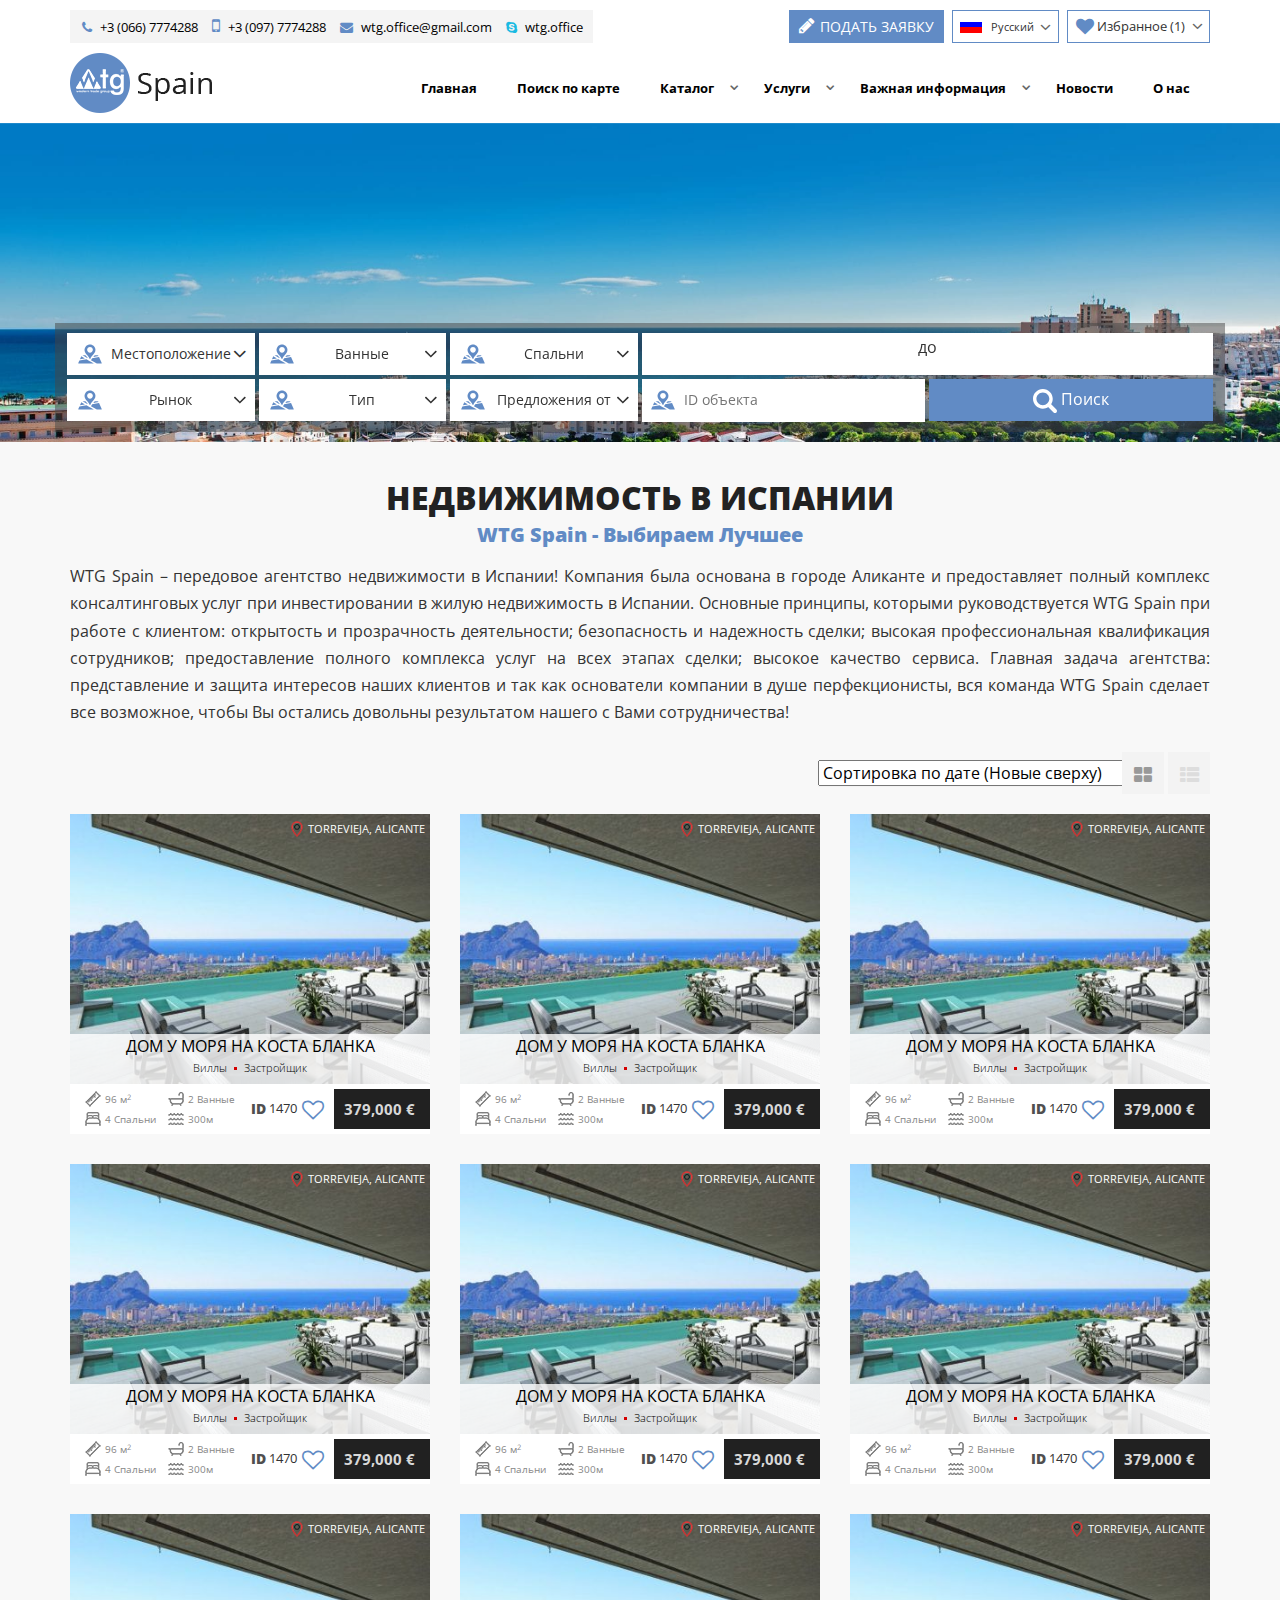
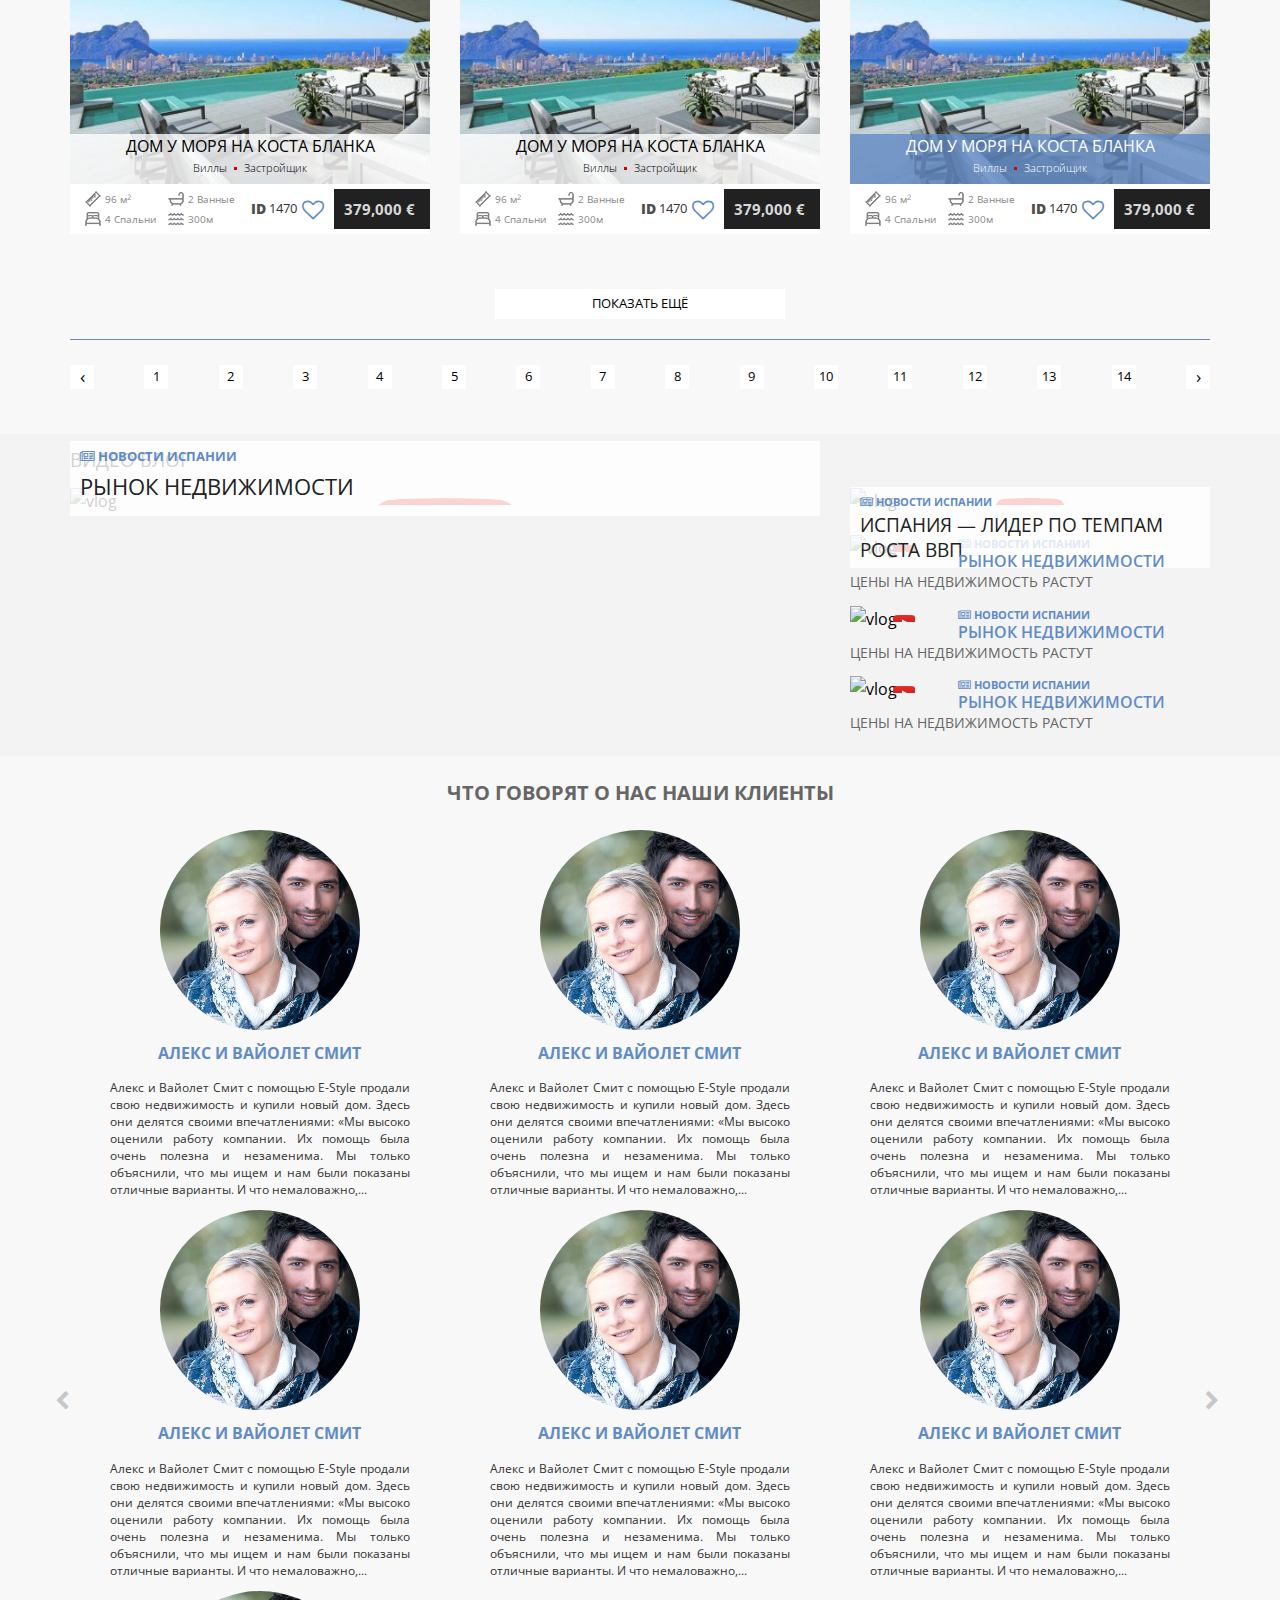
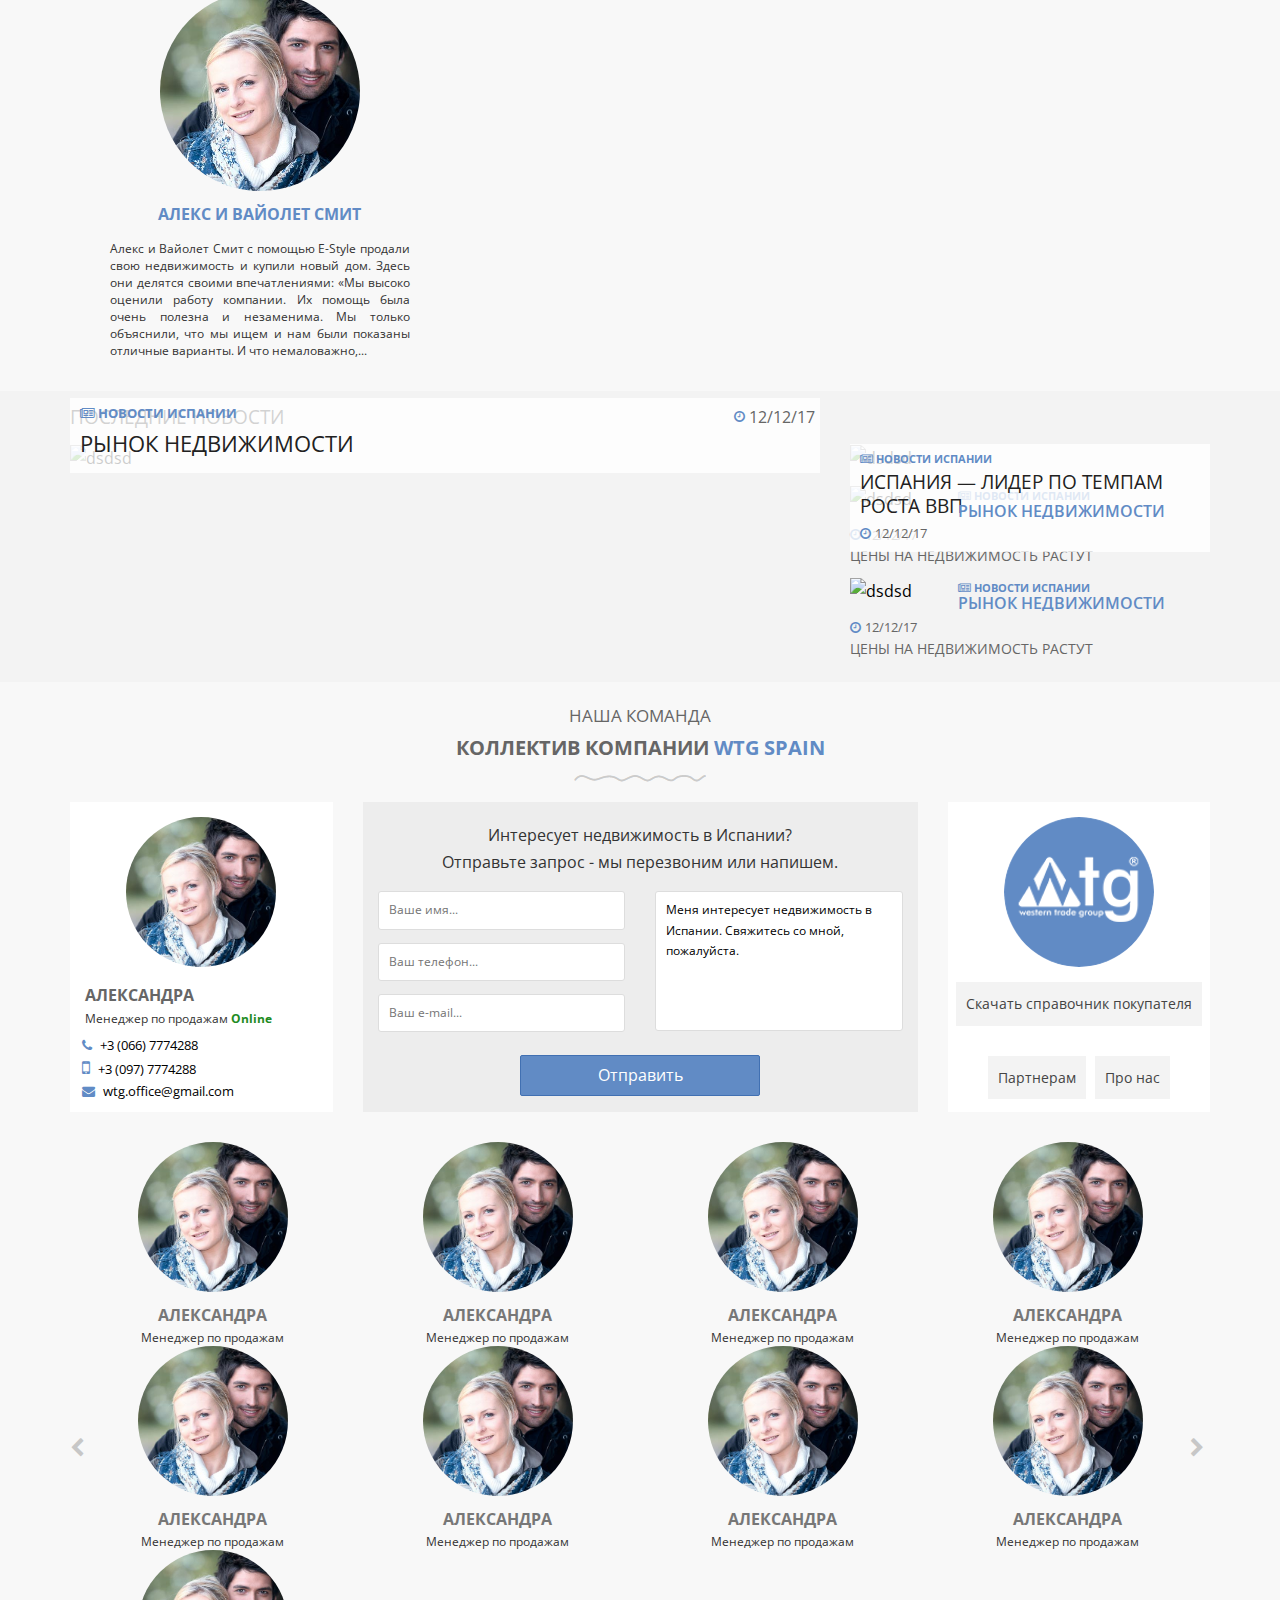
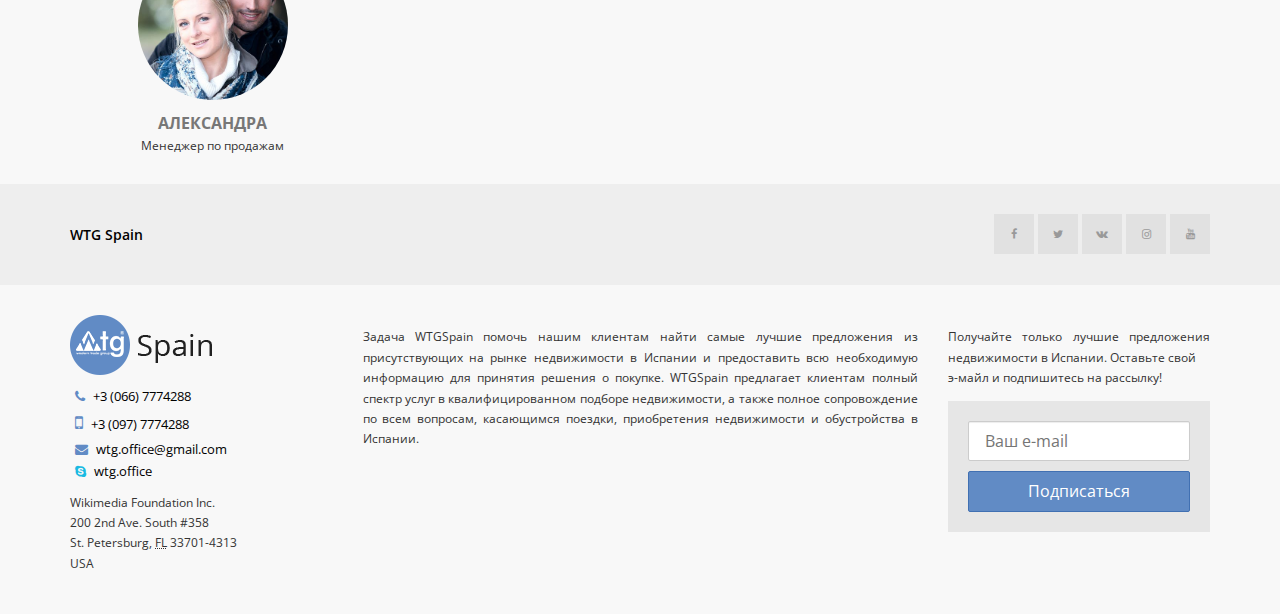
==== commit 0be525f7: "add product html" ====
--- a/wtgspain/index.html
+++ b/wtgspain/index.html
@@ -1,1458 +1,1458 @@
-<!DOCTYPE html>-<html lang="en">-<head>-    <meta charset="UTF-8">-    <title>WTGSpain</title>-    <meta name="viewport" content="width=device-width, initial-scale=1,  maximum-scale=1, user-scalable=no">-    <link href="https://fonts.googleapis.com/css?family=Open+Sans:400,600,700&amp;subset=cyrillic,cyrillic-ext" rel="stylesheet">--    <link rel="stylesheet" href="libs/bootstrap/bootstrap.css">-    <link rel="stylesheet" href="libs/chosen/chosen.min.css">-    <link rel="stylesheet" href="libs/font-awesome/css/font-awesome.min.css">-    <link rel="stylesheet" href="libs/slick/slick.css">-    <link rel="stylesheet" href="libs/magnific/magnific-popup.css">-    <link rel="stylesheet" href="libs/nouislider/nouislider.min.css">-    <link rel="stylesheet" href="css/main.css">--</head>-<body>-<header class="header">-    <div class="container">-        <div class="header__top">-            <div class="contact">-                <ul class="contact__list">-                    <li class="contact__item">-                        <a href="tel:+380667774288" class="contact__link">-                            <span class="contact__icon"><i class="fa fa-phone" aria-hidden="true"></i></span>-                            <span class="contact__text">+3 (066) 7774288</span>-                        </a>-                    </li>-                    <li class="contact__item">-                        <a href="tel:+380977774288" class="contact__link">-                            <span class="contact__icon contact__icon--mobile"><i class="fa fa-mobile" aria-hidden="true"></i></span>-                            <span class="contact__text">+3 (097) 7774288</span>-                        </a>-                    </li>-                    <li class="contact__item">-                        <a href="mailto:wtg.office@gmail.com" class="contact__link">-                            <span class="contact__icon"><i class="fa fa-envelope" aria-hidden="true"></i></span>-                            <span class="contact__text">wtg.office@gmail.com</span>-                        </a>-                    </li>-                    <li class="contact__item">-                        <a href="skype:wtg.office?call" class="contact__link">-                            <span class="contact__icon"><i class="fa fa-skype" aria-hidden="true" style="color:#1abae2"></i></span>-                            <span class="contact__text">wtg.office</span>-                        </a>-                    </li>-                </ul>-            </div>-            <div class="buttons">-                <ul class="buttons__list">-                    <li class="buttons__item">-                        <a href="#" class="leave-request">-                            <span class="leave-request__icon"><i class="fa fa-pencil"></i></span>-                            <span class="leave-request__text">Подать заявку</span>-                        </a>-                    </li>-                    <li class="buttons__item">-                        <div class="language">-                            <div class="language__current">-                                <span class="language__current-icon icon icon--russian"></span>-                                <span class="language__current-name">Русский</span>-                            </div>-                            <ul class="language__list">-                                <li class="language__item">-                                    <a href="#" class="language__link">-                                        <span class="language__icon icon icon--english"></span>-                                        <span class="language__name">English</span>-                                    </a>-                                </li>-                                <li class="language__item">-                                    <a href="#" class="language__link">-                                        <span class="language__icon icon icon--espanol"></span>-                                        <span class="language__name">Espanol</span>-                                    </a>-                                </li>-                            </ul>-                        </div>-                    </li>-                    <li class="buttons__item">-                        <div class="favorites">-                            <div class="favorites__button">-                                <span class="favorites__icon">-                                    <i class="fa fa-heart"></i>-                                </span>-                                <span class="favorites__text">Избранное</span>-                                <span class="favorites__count">(1)</span>-                            </div>-                            <div class="favorites__wrapper">-                                <ul class="favorites__list">-                                    <li class="favorites__item">-                                        <a class="favorites__link" href="#">-                                            <img class="favorites__image" src="lorem_image/Villa.jpg" alt="">-                                            <span class="favorites__name">НОВЫЙ БУНГАЛО В ТОРРЕВЬЕХЕ</span>-                                            <span class="favorites__price">350,000 €</span>-                                            <span class="favorites__close"><i class="fa fa-times-circle" aria-hidden="true"></i></span>-                                        </a>-                                    </li>-                                    <li class="favorites__item">-                                        <a class="favorites__link" href="#">-                                            <img class="favorites__image" src="lorem_image/Villa.jpg" alt="">-                                            <span class="favorites__name">БУНГАЛО В АЛИКАНТЕ</span>-                                            <span class="favorites__price">650,000 €</span>-                                            <span class="favorites__close"><i class="fa fa-times-circle" aria-hidden="true"></i></span>-                                        </a>-                                    </li>-                                    <li class="favorites__item">-                                        <a href="#" class="favorites__link favorites__link--to-all">Перейти в мое-                                            избранное <i class="fa fa-long-arrow-right" aria-hidden="true"></i>-                                        </a>-                                    </li>-                                </ul>-                            </div>-                        </div>-                    </li>-                </ul>-            </div>-        </div>-        <div class="header__bottom">-            <div class="logo">-                <img class="logo__img" src="img/logo.png" alt="">-            </div>--            <nav class="nav">-                <ul class="nav__list">-                    <li class="nav__item">-                        <a href="#" class="nav__link">Главная</a>-                    </li>-                    <li class="nav__item">-                        <a href="#" class="nav__link">Поиск по карте</a>-                    </li>-                    <li class="nav__item nav__item--has-children">-                        <a href="#" class="nav__link">Каталог</a>-                    </li>-                    <li class="nav__item nav__item--has-children">-                        <a href="#" class="nav__link">Услуги</a>-                    </li>-                    <li class="nav__item nav__item--has-children">-                        <a href="#" class="nav__link">Важная информация</a>-                        <ul class="nav__sub-list">-                            <li class="nav__sub-item nav__sub-item--has-children">-                                <a href="#" class="nav__sub-link">Процедура покупки</a>-                                <ul class="nav__sub-list">-                                    <li class="nav__sub-item">-                                        <a href="#" class="nav__sub-link">Подготовка к поездке</a>-                                    </li>-                                    <li class="nav__sub-item">-                                        <a href="#" class="nav__sub-link">Подготовка предложения</a>-                                    </li>-                                    <li class="nav__sub-item">-                                        <a href="#" class="nav__sub-link">Осмотр объектов</a>-                                    </li>-                                    <li class="nav__sub-item">-                                        <a href="#" class="nav__sub-link">подписание договора</a>-                                    </li>-                                    <li class="nav__sub-item">-                                        <a href="#" class="nav__sub-link">Осмотр объектов</a>-                                    </li>-                                </ul>-                            </li>-                            <li class="nav__sub-item">-                                <a href="#" class="nav__sub-link">Подготовка </a>-                            </li>-                            <li class="nav__sub-item">-                                <a href="#" class="nav__sub-link">Осмотр объектов</a>-                            </li>-                            <li class="nav__sub-item">-                                <a href="#" class="nav__sub-link">подписание </a>-                            </li>-                            <li class="nav__sub-item">-                                <a href="#" class="nav__sub-link">Осмотробъек</a>-                            </li>-                        </ul>-                    </li>-                    <li class="nav__item">-                        <a href="news_list.html" class="nav__link">Новости</a>-                    </li>-                    <li class="nav__item">-                        <a href="#" class="nav__link">О нас</a>-                    </li>-                </ul>--            </nav>-        </div>-    </div>-</header>--<div class="main">-    <div class="container-fluid">-        <div class="row">-            <div class="wrapper">-                <div class="slick">-                    <div class="slick__item">-                        <img src="lorem_image/bg.jpg" alt="bg">-                    </div>-                    <div class="slick__item">-                        <img src="lorem_image/bg2.jpg" alt="bg">-                    </div>-                    <div class="slick__item">-                        <img src="lorem_image/bg3.jpg" alt="bg">-                    </div>-                    <div class="slick__item">-                        <img src="lorem_image/bg4.jpg" alt="bg">-                    </div>-                    <div class="slick__item">-                        <img src="lorem_image/bg5.jpg" alt="bg">-                    </div>-                    <div class="slick__item">-                        <img src="lorem_image/bg6.jpg" alt="bg">-                    </div>-                </div>-                <div class="search">-                    <div class="container">-                        <div class="row">-                            <div class="search__choices">-                                <div class="col-xs-12">-                                    <ul class="search__choices-list"></ul>-                                </div>-                            </div>--                            <div class="search__wrapper">-                                <form action="" class="search__form">-                                    <div class="col-xs-6 col-sm-2">-                                        <div class="search__item">-                                            <div class="search__type">-                                                <span class="search__type-icon"><svg width="100%" height="100%" xmlns="http://www.w3.org/2000/svg" viewBox="0 0 1000 1000" enable-background="new 0 0 1000 1000"><path d="M698.7 554.7h114c17.1 0 36.6 12.3 44 27.8l-219.7 38.8c20.8-23.3 41.7-45 61.7-66.6zm-388.7 0h-119.3l192.7 111.3 22.7-4c-31.4-39.7-65-73.6-96.1-107.3zm231 202.3l245.5 141.7h182.5c17.2 0 25.5-12.7 18.4-28.4l-110.7-243.7-285.6 50.4c-18 24.1-35 50.4-50.1 80zm-44.4 46.6l164.8 95.1h-630.4c-17.3 0-25.6-12.7-18.4-28.4l45.1-99.2 293.1-51.7 138.7 80.1c2.1 1.8 4.5 3.2 7.1 4.1zm-415.4-84.3l56-123.2 150.3 86.8-206.3 36.4zM514.8 698.7c-5.5 13.5-24.5 13.4-30-.1-61.1-149.6-184.2-190.6-207.7-323.9-23.2-131.2 67.8-259.8 200.7-272.3 135.1-12.8 248.8 93 248.8 225.3 0 172.7-144 205-211.8 371zm104.8-371.1c0-66-53.6-119.5-119.7-119.5s-119.7 53.5-119.7 119.5 53.6 119.5 119.7 119.5c66.1.1 119.7-53.4 119.7-119.5z"/></svg></span>-                                                <span class="search__type-text">Местоположение</span>-                                            </div>-                                            <div class="search__dropdown">-                                                <label class="search__label">-                                                    <input type="checkbox" class="search__input" data-category="1" data-index="0">-                                                    <span class="search__icon"></span>-                                                    <span class="search__text">Все побережье</span>-                                                </label>--                                                <div class="search__group">-                                                    <label class="search__label">-                                                        <input type="checkbox" class="search__input" data-category="1" data-index="1">-                                                        <span class="search__icon"></span>-                                                        <span class="search__text">Коста Бланка Север</span>-                                                    </label>-                                                    <label class="search__label">-                                                        <input type="checkbox" class="search__input" data-category="1" data-index="2">-                                                        <span class="search__icon"></span>-                                                        <span class="search__text">Albir</span>-                                                    </label>-                                                </div>-                                                <label class="search__label">-                                                    <input type="checkbox" class="search__input" data-category="1" data-index="3">-                                                    <span class="search__icon"></span>-                                                    <span class="search__text">Бланка Юг</span>-                                                </label>-                                            </div>-                                        </div>-                                    </div>-                                    <div class="col-xs-6 col-sm-2">-                                        <div class="search__item">-                                            <div class="search__type">-                                                <span class="search__type-icon"><svg width="100%" height="100%" xmlns="http://www.w3.org/2000/svg" viewBox="0 0 1000 1000" enable-background="new 0 0 1000 1000"><path d="M698.7 554.7h114c17.1 0 36.6 12.3 44 27.8l-219.7 38.8c20.8-23.3 41.7-45 61.7-66.6zm-388.7 0h-119.3l192.7 111.3 22.7-4c-31.4-39.7-65-73.6-96.1-107.3zm231 202.3l245.5 141.7h182.5c17.2 0 25.5-12.7 18.4-28.4l-110.7-243.7-285.6 50.4c-18 24.1-35 50.4-50.1 80zm-44.4 46.6l164.8 95.1h-630.4c-17.3 0-25.6-12.7-18.4-28.4l45.1-99.2 293.1-51.7 138.7 80.1c2.1 1.8 4.5 3.2 7.1 4.1zm-415.4-84.3l56-123.2 150.3 86.8-206.3 36.4zM514.8 698.7c-5.5 13.5-24.5 13.4-30-.1-61.1-149.6-184.2-190.6-207.7-323.9-23.2-131.2 67.8-259.8 200.7-272.3 135.1-12.8 248.8 93 248.8 225.3 0 172.7-144 205-211.8 371zm104.8-371.1c0-66-53.6-119.5-119.7-119.5s-119.7 53.5-119.7 119.5 53.6 119.5 119.7 119.5c66.1.1 119.7-53.4 119.7-119.5z"/></svg></span>-                                                <span class="search__type-text">Ванные</span>-                                            </div>-                                            <div class="search__dropdown">-                                                <label class="search__label">-                                                    <input type="checkbox" class="search__input" name="bathrooms" value="1" data-text="Ван." data-category="2" data-index="0">-                                                    <span class="search__icon"></span>-                                                    <span class="search__text">1</span>-                                                </label>-                                                <label class="search__label">-                                                    <input type="checkbox" class="search__input" name="bathrooms" value="2" data-text="Ван." data-category="2" data-index="1">-                                                    <span class="search__icon"></span>-                                                    <span class="search__text">2</span>-                                                </label>-                                                <label class="search__label">-                                                    <input type="checkbox" class="search__input" name="bathrooms" value="3" data-text="Ван." data-category="2" data-index="2">-                                                    <span class="search__icon"></span>-                                                    <span class="search__text">3</span>-                                                </label>-                                            </div>-                                        </div>-                                    </div>-                                    <div class="col-xs-6 col-sm-2">-                                        <div class="search__item">-                                            <div class="search__type">-                                                <span class="search__type-icon"><svg width="100%" height="100%" xmlns="http://www.w3.org/2000/svg" viewBox="0 0 1000 1000" enable-background="new 0 0 1000 1000"><path d="M698.7 554.7h114c17.1 0 36.6 12.3 44 27.8l-219.7 38.8c20.8-23.3 41.7-45 61.7-66.6zm-388.7 0h-119.3l192.7 111.3 22.7-4c-31.4-39.7-65-73.6-96.1-107.3zm231 202.3l245.5 141.7h182.5c17.2 0 25.5-12.7 18.4-28.4l-110.7-243.7-285.6 50.4c-18 24.1-35 50.4-50.1 80zm-44.4 46.6l164.8 95.1h-630.4c-17.3 0-25.6-12.7-18.4-28.4l45.1-99.2 293.1-51.7 138.7 80.1c2.1 1.8 4.5 3.2 7.1 4.1zm-415.4-84.3l56-123.2 150.3 86.8-206.3 36.4zM514.8 698.7c-5.5 13.5-24.5 13.4-30-.1-61.1-149.6-184.2-190.6-207.7-323.9-23.2-131.2 67.8-259.8 200.7-272.3 135.1-12.8 248.8 93 248.8 225.3 0 172.7-144 205-211.8 371zm104.8-371.1c0-66-53.6-119.5-119.7-119.5s-119.7 53.5-119.7 119.5 53.6 119.5 119.7 119.5c66.1.1 119.7-53.4 119.7-119.5z"/></svg></span>-                                                <span class="search__type-text">Спальни</span>-                                            </div>-                                            <div class="search__dropdown">-                                                <label class="search__label">-                                                    <input type="checkbox" class="search__input" name="bedrooms" value="1" data-text="Сп." data-category="3" data-index="0">-                                                    <span class="search__icon"></span>-                                                    <span class="search__text">1</span>-                                                </label>-                                                <label class="search__label">-                                                    <input type="checkbox" class="search__input" name="bedrooms" value="2" data-text="Сп." data-category="3" data-index="1">-                                                    <span class="search__icon"></span>-                                                    <span class="search__text">2</span>-                                                </label>-                                                <label class="search__label">-                                                    <input type="checkbox" class="search__input" name="bedrooms" value="3" data-text="Сп." data-category="3" data-index="2">-                                                    <span class="search__icon"></span>-                                                    <span class="search__text">3</span>-                                                </label>-                                            </div>-                                        </div>-                                    </div>-                                    <div class="col-xs-6 col-sm-6">-                                        <div class="search__item search__item--range">-                                            <div class="search__price">-                                                <span class="search__price-value" id="min-price"></span>-                                                <span class="search__price-separator">до</span>-                                                <span class="search__price-value" id="max-price"></span>-                                            </div>--                                            <div id="range"></div>--                                            <input type="hidden" name="min_price" value="270000">-                                            <input type="hidden" name="max_price" value="600000">-                                        </div>-                                    </div>-                                    <div class="col-xs-6 col-sm-2">-                                        <div class="search__item">-                                            <div class="search__type">-                                                <span class="search__type-icon"><svg width="100%" height="100%" xmlns="http://www.w3.org/2000/svg" viewBox="0 0 1000 1000" enable-background="new 0 0 1000 1000"><path d="M698.7 554.7h114c17.1 0 36.6 12.3 44 27.8l-219.7 38.8c20.8-23.3 41.7-45 61.7-66.6zm-388.7 0h-119.3l192.7 111.3 22.7-4c-31.4-39.7-65-73.6-96.1-107.3zm231 202.3l245.5 141.7h182.5c17.2 0 25.5-12.7 18.4-28.4l-110.7-243.7-285.6 50.4c-18 24.1-35 50.4-50.1 80zm-44.4 46.6l164.8 95.1h-630.4c-17.3 0-25.6-12.7-18.4-28.4l45.1-99.2 293.1-51.7 138.7 80.1c2.1 1.8 4.5 3.2 7.1 4.1zm-415.4-84.3l56-123.2 150.3 86.8-206.3 36.4zM514.8 698.7c-5.5 13.5-24.5 13.4-30-.1-61.1-149.6-184.2-190.6-207.7-323.9-23.2-131.2 67.8-259.8 200.7-272.3 135.1-12.8 248.8 93 248.8 225.3 0 172.7-144 205-211.8 371zm104.8-371.1c0-66-53.6-119.5-119.7-119.5s-119.7 53.5-119.7 119.5 53.6 119.5 119.7 119.5c66.1.1 119.7-53.4 119.7-119.5z"/></svg></span>-                                                <span class="search__type-text">Рынок</span>-                                            </div>-                                            <div class="search__dropdown">-                                                <label class="search__label">-                                                    <input type="checkbox" class="search__input" name="bedrooms" value="0" data-category="4" data-index="0">-                                                    <span class="search__icon"></span>-                                                    <span class="search__text">Любой рынок</span>-                                                </label>-                                                <label class="search__label">-                                                    <input type="checkbox" class="search__input" name="bedrooms" value="1" data-category="4" data-index="1">-                                                    <span class="search__icon"></span>-                                                    <span class="search__text">Первичный</span>-                                                </label>-                                                <label class="search__label">-                                                    <input type="checkbox" class="search__input" name="bedrooms" value="2" data-category="4" data-index="2">-                                                    <span class="search__icon"></span>-                                                    <span class="search__text">Вторичный</span>-                                                </label>-                                            </div>-                                        </div>-                                    </div>-                                    <div class="col-xs-6 col-sm-2">-                                        <div class="search__item">-                                            <div class="search__type">-                                                <span class="search__type-icon"><svg width="100%" height="100%" xmlns="http://www.w3.org/2000/svg" viewBox="0 0 1000 1000" enable-background="new 0 0 1000 1000"><path d="M698.7 554.7h114c17.1 0 36.6 12.3 44 27.8l-219.7 38.8c20.8-23.3 41.7-45 61.7-66.6zm-388.7 0h-119.3l192.7 111.3 22.7-4c-31.4-39.7-65-73.6-96.1-107.3zm231 202.3l245.5 141.7h182.5c17.2 0 25.5-12.7 18.4-28.4l-110.7-243.7-285.6 50.4c-18 24.1-35 50.4-50.1 80zm-44.4 46.6l164.8 95.1h-630.4c-17.3 0-25.6-12.7-18.4-28.4l45.1-99.2 293.1-51.7 138.7 80.1c2.1 1.8 4.5 3.2 7.1 4.1zm-415.4-84.3l56-123.2 150.3 86.8-206.3 36.4zM514.8 698.7c-5.5 13.5-24.5 13.4-30-.1-61.1-149.6-184.2-190.6-207.7-323.9-23.2-131.2 67.8-259.8 200.7-272.3 135.1-12.8 248.8 93 248.8 225.3 0 172.7-144 205-211.8 371zm104.8-371.1c0-66-53.6-119.5-119.7-119.5s-119.7 53.5-119.7 119.5 53.6 119.5 119.7 119.5c66.1.1 119.7-53.4 119.7-119.5z"/></svg></span>-                                                <span class="search__type-text">Тип</span>-                                            </div>-                                            <div class="search__dropdown">-                                                <label class="search__label">-                                                    <input type="checkbox" class="search__input" name="bedrooms" value="0" data-category="5" data-index="0">-                                                    <span class="search__icon"></span>-                                                    <span class="search__text">Любой тип</span>-                                                </label>-                                                <label class="search__label">-                                                    <input type="checkbox" class="search__input" name="bedrooms" value="1" data-category="5" data-index="1">-                                                    <span class="search__icon"></span>-                                                    <span class="search__text">Апартаменты</span>-                                                </label>-                                                <label class="search__label">-                                                    <input type="checkbox" class="search__input" name="bedrooms" value="2" data-category="5" data-index="2">-                                                    <span class="search__icon"></span>-                                                    <span class="search__text">Бунгало</span>-                                                </label>-                                                <label class="search__label">-                                                    <input type="checkbox" class="search__input" name="bedrooms" value="3" data-category="5" data-index="3">-                                                    <span class="search__icon"></span>-                                                    <span class="search__text">Виллы</span>-                                                </label>-                                            </div>-                                        </div>-                                    </div>-                                    <div class="col-xs-6 col-sm-2">-                                        <div class="search__item">-                                            <div class="search__type">-                                                <span class="search__type-icon"><svg width="100%" height="100%" xmlns="http://www.w3.org/2000/svg" viewBox="0 0 1000 1000" enable-background="new 0 0 1000 1000"><path d="M698.7 554.7h114c17.1 0 36.6 12.3 44 27.8l-219.7 38.8c20.8-23.3 41.7-45 61.7-66.6zm-388.7 0h-119.3l192.7 111.3 22.7-4c-31.4-39.7-65-73.6-96.1-107.3zm231 202.3l245.5 141.7h182.5c17.2 0 25.5-12.7 18.4-28.4l-110.7-243.7-285.6 50.4c-18 24.1-35 50.4-50.1 80zm-44.4 46.6l164.8 95.1h-630.4c-17.3 0-25.6-12.7-18.4-28.4l45.1-99.2 293.1-51.7 138.7 80.1c2.1 1.8 4.5 3.2 7.1 4.1zm-415.4-84.3l56-123.2 150.3 86.8-206.3 36.4zM514.8 698.7c-5.5 13.5-24.5 13.4-30-.1-61.1-149.6-184.2-190.6-207.7-323.9-23.2-131.2 67.8-259.8 200.7-272.3 135.1-12.8 248.8 93 248.8 225.3 0 172.7-144 205-211.8 371zm104.8-371.1c0-66-53.6-119.5-119.7-119.5s-119.7 53.5-119.7 119.5 53.6 119.5 119.7 119.5c66.1.1 119.7-53.4 119.7-119.5z"/></svg></span>-                                                <span class="search__type-text">Предложения от</span>-                                            </div>-                                            <div class="search__dropdown">-                                                <label class="search__label">-                                                    <input type="checkbox" class="search__input" name="bedrooms" value="0" data-category="5" data-index="0">-                                                    <span class="search__icon"></span>-                                                    <span class="search__text">Любые предложения</span>-                                                </label>-                                                <label class="search__label">-                                                    <input type="checkbox" class="search__input" name="bedrooms" value="1" data-category="5" data-index="1">-                                                    <span class="search__icon"></span>-                                                    <span class="search__text">Банк</span>-                                                </label>-                                                <label class="search__label">-                                                    <input type="checkbox" class="search__input" name="bedrooms" value="2" data-category="5" data-index="2">-                                                    <span class="search__icon"></span>-                                                    <span class="search__text">Застройщик</span>-                                                </label>-                                                <label class="search__label">-                                                    <input type="checkbox" class="search__input" name="bedrooms" value="3" data-category="5" data-index="3">-                                                    <span class="search__icon"></span>-                                                    <span class="search__text">Собственник</span>-                                                </label>-                                            </div>-                                        </div>-                                    </div>-                                    <div class="col-xs-6 col-sm-3">-                                        <div class="search__item search__item--input">-                                            <div class="search__type">-                                                <span class="search__type-icon"><svg width="100%" height="100%" xmlns="http://www.w3.org/2000/svg" viewBox="0 0 1000 1000" enable-background="new 0 0 1000 1000"><path d="M698.7 554.7h114c17.1 0 36.6 12.3 44 27.8l-219.7 38.8c20.8-23.3 41.7-45 61.7-66.6zm-388.7 0h-119.3l192.7 111.3 22.7-4c-31.4-39.7-65-73.6-96.1-107.3zm231 202.3l245.5 141.7h182.5c17.2 0 25.5-12.7 18.4-28.4l-110.7-243.7-285.6 50.4c-18 24.1-35 50.4-50.1 80zm-44.4 46.6l164.8 95.1h-630.4c-17.3 0-25.6-12.7-18.4-28.4l45.1-99.2 293.1-51.7 138.7 80.1c2.1 1.8 4.5 3.2 7.1 4.1zm-415.4-84.3l56-123.2 150.3 86.8-206.3 36.4zM514.8 698.7c-5.5 13.5-24.5 13.4-30-.1-61.1-149.6-184.2-190.6-207.7-323.9-23.2-131.2 67.8-259.8 200.7-272.3 135.1-12.8 248.8 93 248.8 225.3 0 172.7-144 205-211.8 371zm104.8-371.1c0-66-53.6-119.5-119.7-119.5s-119.7 53.5-119.7 119.5 53.6 119.5 119.7 119.5c66.1.1 119.7-53.4 119.7-119.5z"/></svg></span>-                                                <input class="search__input" placeholder="ID объекта">-                                            </div>-                                        </div>-                                    </div>-                                    <div class="col-xs-6 col-sm-3">-                                        <div class="search__item search__item--submit">-                                            <button class="search__submit">-                                                <span class="search__submit-icon">-                                                    <svg xmlns="http://www.w3.org/2000/svg" viewBox="0 0 250.313 250.313" enable-background="new 0 0 250.313 250.313"><path d="M244.186 214.604l-54.379-54.378c-.289-.289-.628-.491-.93-.76 10.7-16.231 16.945-35.66 16.945-56.554 0-56.837-46.075-102.912-102.911-102.912s-102.911 46.075-102.911 102.911c0 56.835 46.074 102.911 102.91 102.911 20.895 0 40.323-6.245 56.554-16.945.269.301.47.64.759.929l54.38 54.38c8.169 8.168 21.413 8.168 29.583 0 8.168-8.169 8.168-21.413 0-29.582zm-141.275-44.458c-37.134 0-67.236-30.102-67.236-67.235 0-37.134 30.103-67.236 67.236-67.236 37.132 0 67.235 30.103 67.235 67.236s-30.103 67.235-67.235 67.235z" fill-rule="evenodd" clip-rule="evenodd"/></svg>-                                                </span>-                                                <span class="search__submit-text">Поиск</span>-                                            </button>-                                        </div>-                                    </div>-                                </form>-                            </div>-                        </div>-                    </div>-                </div>-            </div>-        </div>-    </div>--    <div class="container">-        <div class="row">-            <div class="col-md-12 hidden-sm hidden-xs">-                <div class="main-text">-                    <h1>Недвижимость в Испании</h1>-                    <h2>WTG Spain - Выбираем Лучшее</h2>-                    <p>WTG Spain – передовое агентство недвижимости в Испании! Компания была основана в городе Аликанте-                        и предоставляет полный комплекс консалтинговых услуг при инвестировании в жилую недвижимость в-                        Испании. Основные принципы, которыми руководствуется WTG Spain при работе с клиентом:-                        открытость и прозрачность деятельности; безопасность и надежность сделки; высокая-                        профессиональная квалификация сотрудников; предоставление полного комплекса услуг на всех этапах-                        сделки; высокое качество сервиса. Главная задача агентства: представление и защита интересов-                        наших клиентов и так как основатели компании в душе перфекционисты, вся команда WTG Spain-                        сделает все возможное, чтобы Вы остались довольны результатом нашего с Вами-                        сотрудничества!</p>-                </div>-            </div>-        </div>-    </div>--    <div class="container">-        <div class="row">--            <!-- sort controls -->-            <div class="col-xs-12">-                <div class="sort">-                    <div class="sort__order">-                        <select name="sort_order" class="sort__select">-                            <option value="date-new" selected>Сортировка по дате (Новые сверху)</option>-                            <option value="date-old">Сортировка по дате (Старые сверху)</option>-                            <option value="price-high">Сортировка по цене (Дорогие сверху)</option>-                            <option value="price-low">Сортировать по цене (Дешевые сверху)</option>-                            <option value="random">Любая</option>-                        </select>-                    </div>-                    <div class="sort__view">-                        <div class="sort__view-item sort__view-item--grid active" title="Вид сеткой">-                            <i class="fa fa-th-large"></i>-                        </div>-                        <div class="sort__view-item sort__view-item--list" title="Вид списком">-                            <i class="fa fa-th-list"></i>-                        </div>-                    </div>-                </div>-            </div>--            <!-- items -->-            <div class="col-lg-4 col-md-6 col-sm-6 col-xs-12">-                <div class="item">-                    <div class="item__photo">-                        <a class="item__link" href="#">-                            <img class="item__image" src="lorem_image/Villa.jpg" alt="">-                            <div class="item__location">-                                <span class="item__location-icon icon icon--location"></span>-                                <span class="item__location-text">Torrevieja, Alicante</span>-                            </div>-                            <div class="item__name">-                                <span class="item__title">Дом у моря на Коста Бланка</span>-                            <span class="item__sub-title">-                                <span class="item__sub-title-type">Виллы</span>-                                <span class="item__sub-title-divider"></span>-                                <span class="item__sub-title-status">Застройщик</span>-                            </span>-                            </div>-                        </a>-                    </div>-                    <div class="item__property">-                        <div class="property">-                            <ul class="property__list">-                                <li class="property__item" title="Размер">-                                    <span class="property__icon icon icon--area"></span>-                                    <span class="property__value">96 м<sup>2</sup></span>-                                </li>-                                <li class="property__item" title="Ванные">-                                    <span class="property__icon icon icon--bathroom"></span>-                                    <span class="property__value">2 Ванные</span>-                                </li>-                                <li class="property__item" title="Спальни">-                                    <span class="property__icon icon icon--bedroom"></span>-                                    <span class="property__value">4 Спальни</span>-                                </li>-                                <li class="property__item" title="Расстояние до моря">-                                    <span class="property__icon icon icon--sea"></span>-                                    <span class="property__value">300м</span>-                                </li>-                            </ul>-                        </div>-                    </div>-                    <div class="item__id">-                        <div class="item__id-icon">id</div>-                        <div class="item__id-value">1470</div>-                    </div>-                    <div class="item__favorites"><i class="fa fa-heart-o"></i></div>-                    <div class="item__price">379,000 €</div>-                </div>-            </div>-            <div class="col-lg-4 col-md-6 col-sm-6 col-xs-12">-                <div class="item">-                    <div class="item__photo">-                        <a class="item__link" href="#">-                            <img class="item__image" src="lorem_image/Villa.jpg" alt="">-                            <div class="item__location">-                                <span class="item__location-icon icon icon--location"></span>-                                <span class="item__location-text">Torrevieja, Alicante</span>-                            </div>-                            <div class="item__name">-                                <span class="item__title">Дом у моря на Коста Бланка</span>-                            <span class="item__sub-title">-                                <span class="item__sub-title-type">Виллы</span>-                                <span class="item__sub-title-divider"></span>-                                <span class="item__sub-title-status">Застройщик</span>-                            </span>-                            </div>-                        </a>-                    </div>-                    <div class="item__property">-                        <div class="property">-                            <ul class="property__list">-                                <li class="property__item" title="Размер">-                                    <span class="property__icon icon icon--area"></span>-                                    <span class="property__value">96 м<sup>2</sup></span>-                                </li>-                                <li class="property__item" title="Ванные">-                                    <span class="property__icon icon icon--bathroom"></span>-                                    <span class="property__value">2 Ванные</span>-                                </li>-                                <li class="property__item" title="Спальни">-                                    <span class="property__icon icon icon--bedroom"></span>-                                    <span class="property__value">4 Спальни</span>-                                </li>-                                <li class="property__item" title="Расстояние до моря">-                                    <span class="property__icon icon icon--sea"></span>-                                    <span class="property__value">300м</span>-                                </li>-                            </ul>-                        </div>-                    </div>-                    <div class="item__id">-                        <div class="item__id-icon">id</div>-                        <div class="item__id-value">1470</div>-                    </div>-                    <div class="item__favorites"><i class="fa fa-heart-o"></i></div>-                    <div class="item__price">379,000 €</div>-                </div>-            </div>-            <div class="col-lg-4 col-md-6 col-sm-6 col-xs-12">-                <div class="item">-                    <div class="item__photo">-                        <a class="item__link" href="#">-                            <img class="item__image" src="lorem_image/Villa.jpg" alt="">-                            <div class="item__location">-                                <span class="item__location-icon icon icon--location"></span>-                                <span class="item__location-text">Torrevieja, Alicante</span>-                            </div>-                            <div class="item__name">-                                <span class="item__title">Дом у моря на Коста Бланка</span>-                            <span class="item__sub-title">-                                <span class="item__sub-title-type">Виллы</span>-                                <span class="item__sub-title-divider"></span>-                                <span class="item__sub-title-status">Застройщик</span>-                            </span>-                            </div>-                        </a>-                    </div>-                    <div class="item__property">-                        <div class="property">-                            <ul class="property__list">-                                <li class="property__item" title="Размер">-                                    <span class="property__icon icon icon--area"></span>-                                    <span class="property__value">96 м<sup>2</sup></span>-                                </li>-                                <li class="property__item" title="Ванные">-                                    <span class="property__icon icon icon--bathroom"></span>-                                    <span class="property__value">2 Ванные</span>-                                </li>-                                <li class="property__item" title="Спальни">-                                    <span class="property__icon icon icon--bedroom"></span>-                                    <span class="property__value">4 Спальни</span>-                                </li>-                                <li class="property__item" title="Расстояние до моря">-                                    <span class="property__icon icon icon--sea"></span>-                                    <span class="property__value">300м</span>-                                </li>-                            </ul>-                        </div>-                    </div>-                    <div class="item__id">-                        <div class="item__id-icon">id</div>-                        <div class="item__id-value">1470</div>-                    </div>-                    <div class="item__favorites"><i class="fa fa-heart-o"></i></div>-                    <div class="item__price">379,000 €</div>-                </div>-            </div>-            <div class="col-lg-4 col-md-6 col-sm-6 col-xs-12">-                <div class="item">-                    <div class="item__photo">-                        <a class="item__link" href="#">-                            <img class="item__image" src="lorem_image/Villa.jpg" alt="">-                            <div class="item__location">-                                <span class="item__location-icon icon icon--location"></span>-                                <span class="item__location-text">Torrevieja, Alicante</span>-                            </div>-                            <div class="item__name">-                                <span class="item__title">Дом у моря на Коста Бланка</span>-                            <span class="item__sub-title">-                                <span class="item__sub-title-type">Виллы</span>-                                <span class="item__sub-title-divider"></span>-                                <span class="item__sub-title-status">Застройщик</span>-                            </span>-                            </div>-                        </a>-                    </div>-                    <div class="item__property">-                        <div class="property">-                            <ul class="property__list">-                                <li class="property__item" title="Размер">-                                    <span class="property__icon icon icon--area"></span>-                                    <span class="property__value">96 м<sup>2</sup></span>-                                </li>-                                <li class="property__item" title="Ванные">-                                    <span class="property__icon icon icon--bathroom"></span>-                                    <span class="property__value">2 Ванные</span>-                                </li>-                                <li class="property__item" title="Спальни">-                                    <span class="property__icon icon icon--bedroom"></span>-                                    <span class="property__value">4 Спальни</span>-                                </li>-                                <li class="property__item" title="Расстояние до моря">-                                    <span class="property__icon icon icon--sea"></span>-                                    <span class="property__value">300м</span>-                                </li>-                            </ul>-                        </div>-                    </div>-                    <div class="item__id">-                        <div class="item__id-icon">id</div>-                        <div class="item__id-value">1470</div>-                    </div>-                    <div class="item__favorites"><i class="fa fa-heart-o"></i></div>-                    <div class="item__price">379,000 €</div>-                </div>-            </div>-            <div class="col-lg-4 col-md-6 col-sm-6 col-xs-12">-                <div class="item">-                    <div class="item__photo">-                        <a class="item__link" href="#">-                            <img class="item__image" src="lorem_image/Villa.jpg" alt="">-                            <div class="item__location">-                                <span class="item__location-icon icon icon--location"></span>-                                <span class="item__location-text">Torrevieja, Alicante</span>-                            </div>-                            <div class="item__name">-                                <span class="item__title">Дом у моря на Коста Бланка</span>-                            <span class="item__sub-title">-                                <span class="item__sub-title-type">Виллы</span>-                                <span class="item__sub-title-divider"></span>-                                <span class="item__sub-title-status">Застройщик</span>-                            </span>-                            </div>-                        </a>-                    </div>-                    <div class="item__property">-                        <div class="property">-                            <ul class="property__list">-                                <li class="property__item" title="Размер">-                                    <span class="property__icon icon icon--area"></span>-                                    <span class="property__value">96 м<sup>2</sup></span>-                                </li>-                                <li class="property__item" title="Ванные">-                                    <span class="property__icon icon icon--bathroom"></span>-                                    <span class="property__value">2 Ванные</span>-                                </li>-                                <li class="property__item" title="Спальни">-                                    <span class="property__icon icon icon--bedroom"></span>-                                    <span class="property__value">4 Спальни</span>-                                </li>-                                <li class="property__item" title="Расстояние до моря">-                                    <span class="property__icon icon icon--sea"></span>-                                    <span class="property__value">300м</span>-                                </li>-                            </ul>-                        </div>-                    </div>-                    <div class="item__id">-                        <div class="item__id-icon">id</div>-                        <div class="item__id-value">1470</div>-                    </div>-                    <div class="item__favorites"><i class="fa fa-heart-o"></i></div>-                    <div class="item__price">379,000 €</div>-                </div>-            </div>-            <div class="col-lg-4 col-md-6 col-sm-6 col-xs-12">-                <div class="item">-                    <div class="item__photo">-                        <a class="item__link" href="#">-                            <img class="item__image" src="lorem_image/Villa.jpg" alt="">-                            <div class="item__location">-                                <span class="item__location-icon icon icon--location"></span>-                                <span class="item__location-text">Torrevieja, Alicante</span>-                            </div>-                            <div class="item__name">-                                <span class="item__title">Дом у моря на Коста Бланка</span>-                            <span class="item__sub-title">-                                <span class="item__sub-title-type">Виллы</span>-                                <span class="item__sub-title-divider"></span>-                                <span class="item__sub-title-status">Застройщик</span>-                            </span>-                            </div>-                        </a>-                    </div>-                    <div class="item__property">-                        <div class="property">-                            <ul class="property__list">-                                <li class="property__item" title="Размер">-                                    <span class="property__icon icon icon--area"></span>-                                    <span class="property__value">96 м<sup>2</sup></span>-                                </li>-                                <li class="property__item" title="Ванные">-                                    <span class="property__icon icon icon--bathroom"></span>-                                    <span class="property__value">2 Ванные</span>-                                </li>-                                <li class="property__item" title="Спальни">-                                    <span class="property__icon icon icon--bedroom"></span>-                                    <span class="property__value">4 Спальни</span>-                                </li>-                                <li class="property__item" title="Расстояние до моря">-                                    <span class="property__icon icon icon--sea"></span>-                                    <span class="property__value">300м</span>-                                </li>-                            </ul>-                        </div>-                    </div>-                    <div class="item__id">-                        <div class="item__id-icon">id</div>-                        <div class="item__id-value">1470</div>-                    </div>-                    <div class="item__favorites"><i class="fa fa-heart-o"></i></div>-                    <div class="item__price">379,000 €</div>-                </div>-            </div>-            <div class="col-lg-4 col-md-6 col-sm-6 col-xs-12">-                <div class="item">-                    <div class="item__photo">-                        <a class="item__link" href="#">-                            <img class="item__image" src="lorem_image/Villa.jpg" alt="">-                            <div class="item__location">-                                <span class="item__location-icon icon icon--location"></span>-                                <span class="item__location-text">Torrevieja, Alicante</span>-                            </div>-                            <div class="item__name">-                                <span class="item__title">Дом у моря на Коста Бланка</span>-                            <span class="item__sub-title">-                                <span class="item__sub-title-type">Виллы</span>-                                <span class="item__sub-title-divider"></span>-                                <span class="item__sub-title-status">Застройщик</span>-                            </span>-                            </div>-                        </a>-                    </div>-                    <div class="item__property">-                        <div class="property">-                            <ul class="property__list">-                                <li class="property__item" title="Размер">-                                    <span class="property__icon icon icon--area"></span>-                                    <span class="property__value">96 м<sup>2</sup></span>-                                </li>-                                <li class="property__item" title="Ванные">-                                    <span class="property__icon icon icon--bathroom"></span>-                                    <span class="property__value">2 Ванные</span>-                                </li>-                                <li class="property__item" title="Спальни">-                                    <span class="property__icon icon icon--bedroom"></span>-                                    <span class="property__value">4 Спальни</span>-                                </li>-                                <li class="property__item" title="Расстояние до моря">-                                    <span class="property__icon icon icon--sea"></span>-                                    <span class="property__value">300м</span>-                                </li>-                            </ul>-                        </div>-                    </div>-                    <div class="item__id">-                        <div class="item__id-icon">id</div>-                        <div class="item__id-value">1470</div>-                    </div>-                    <div class="item__favorites"><i class="fa fa-heart-o"></i></div>-                    <div class="item__price">379,000 €</div>-                </div>-            </div>-            <div class="col-lg-4 col-md-6 col-sm-6 col-xs-12">-                <div class="item">-                    <div class="item__photo">-                        <a class="item__link" href="#">-                            <img class="item__image" src="lorem_image/Villa.jpg" alt="">-                            <div class="item__location">-                                <span class="item__location-icon icon icon--location"></span>-                                <span class="item__location-text">Torrevieja, Alicante</span>-                            </div>-                            <div class="item__name">-                                <span class="item__title">Дом у моря на Коста Бланка</span>-                            <span class="item__sub-title">-                                <span class="item__sub-title-type">Виллы</span>-                                <span class="item__sub-title-divider"></span>-                                <span class="item__sub-title-status">Застройщик</span>-                            </span>-                            </div>-                        </a>-                    </div>-                    <div class="item__property">-                        <div class="property">-                            <ul class="property__list">-                                <li class="property__item" title="Размер">-                                    <span class="property__icon icon icon--area"></span>-                                    <span class="property__value">96 м<sup>2</sup></span>-                                </li>-                                <li class="property__item" title="Ванные">-                                    <span class="property__icon icon icon--bathroom"></span>-                                    <span class="property__value">2 Ванные</span>-                                </li>-                                <li class="property__item" title="Спальни">-                                    <span class="property__icon icon icon--bedroom"></span>-                                    <span class="property__value">4 Спальни</span>-                                </li>-                                <li class="property__item" title="Расстояние до моря">-                                    <span class="property__icon icon icon--sea"></span>-                                    <span class="property__value">300м</span>-                                </li>-                            </ul>-                        </div>-                    </div>-                    <div class="item__id">-                        <div class="item__id-icon">id</div>-                        <div class="item__id-value">1470</div>-                    </div>-                    <div class="item__favorites"><i class="fa fa-heart-o"></i></div>-                    <div class="item__price">379,000 €</div>-                </div>-            </div>-            <div class="col-lg-4 col-md-6 col-sm-6 col-xs-12">-                <div class="item item--highlighted">-                    <div class="item__photo">-                        <a class="item__link" href="#">-                            <img class="item__image" src="lorem_image/Villa.jpg" alt="">-                            <div class="item__location">-                                <span class="item__location-icon icon icon--location"></span>-                                <span class="item__location-text">Torrevieja, Alicante</span>-                            </div>-                            <div class="item__name">-                                <span class="item__title">Дом у моря на Коста Бланка</span>-                                <span class="item__sub-title">-                                    <span class="item__sub-title-type">Виллы</span>-                                    <span class="item__sub-title-divider"></span>-                                    <span class="item__sub-title-status">Застройщик</span>-                                </span>-                            </div>-                        </a>-                    </div>-                    <div class="item__property">-                        <div class="property">-                            <ul class="property__list">-                                <li class="property__item" title="Размер">-                                    <span class="property__icon icon icon--area"></span>-                                    <span class="property__value">96 м<sup>2</sup></span>-                                </li>-                                <li class="property__item" title="Ванные">-                                    <span class="property__icon icon icon--bathroom"></span>-                                    <span class="property__value">2 Ванные</span>-                                </li>-                                <li class="property__item" title="Спальни">-                                    <span class="property__icon icon icon--bedroom"></span>-                                    <span class="property__value">4 Спальни</span>-                                </li>-                                <li class="property__item" title="Расстояние до моря">-                                    <span class="property__icon icon icon--sea"></span>-                                    <span class="property__value">300м</span>-                                </li>-                            </ul>-                        </div>-                    </div>-                    <div class="item__id">-                        <div class="item__id-icon">id</div>-                        <div class="item__id-value">1470</div>-                    </div>-                    <div class="item__favorites"><i class="fa fa-heart-o"></i></div>-                    <div class="item__price">379,000 €</div>-                </div>-            </div>--            <!-- pagination -->-            <div class="col-xs-12">-                <div class="load-more">-                    <button class="load-more__button">Показать ещё</button>-                </div>-                <div class="pagination">-                    <ul class="pagination__list">-                        <li class="pagination__item">-                            <a href="#" class="pagination__link pagination__link--prev" title="Назад"></a>-                        </li>-                        <li class="pagination__item">-                            <a href="#" class="pagination__link">1</a>-                        </li>-                        <li class="pagination__item">-                            <a href="#" class="pagination__link">2</a>-                        </li>-                        <li class="pagination__item">-                            <a href="#" class="pagination__link">3</a>-                        </li>-                        <li class="pagination__item">-                            <a href="#" class="pagination__link">4</a>-                        </li>-                        <li class="pagination__item">-                            <a href="#" class="pagination__link">5</a>-                        </li>-                        <li class="pagination__item">-                            <a href="#" class="pagination__link">6</a>-                        </li>-                        <li class="pagination__item">-                            <a href="#" class="pagination__link">7</a>-                        </li>-                        <li class="pagination__item">-                            <a href="#" class="pagination__link">8</a>-                        </li>-                        <li class="pagination__item">-                            <a href="#" class="pagination__link">9</a>-                        </li>-                        <li class="pagination__item">-                            <a href="#" class="pagination__link">10</a>-                        </li>-                        <li class="pagination__item">-                            <a href="#" class="pagination__link">11</a>-                        </li>-                        <li class="pagination__item">-                            <a href="#" class="pagination__link">12</a>-                        </li>-                        <li class="pagination__item">-                            <a href="#" class="pagination__link">13</a>-                        </li>-                        <li class="pagination__item">-                            <a href="#" class="pagination__link">14</a>-                        </li>-                        <li class="pagination__item">-                            <a href="#" class="pagination__link pagination__link--next" title="Вперед"></a>-                        </li>-                    </ul>-                </div>-            </div>-        </div>-    </div>--    <div class="vlog">-        <div class="container">-            <div class="row">-                <div class="col-xs-12">-                    <a href="youtube_list.html" class="vlog__headline">Видео блог</a>-                </div>-                <div class="col-sm-6 col-md-8 col-xs-12">-                    <div class="vlog__main">-                        <a class="vlog__main-link popup-youtube" href="https://www.youtube.com/watch?v=oXl_z_MZIig">-                            <span class="vlog__main-title">-                                <span class="vlog__main-category">-                                    <i class="fa fa-newspaper-o" aria-hidden="true"></i>-                                    <span>Новости Испании</span>-                                </span>-                                <span class="vlog__main-text">Рынок недвижимости</span>-                            </span>-                            <span class="vlog__main-image">-                                <img width="560" height="315" src="//img.youtube.com/vi/oXl_z_MZIig/maxresdefault.jpg" alt="vlog">-                            </span>-                        </a>-                    </div>-                </div>-                    <div class="col-sm-6 col-md-4 col-xs-12">-                    <a class="vlog__top popup-youtube" href="https://www.youtube.com/watch?v=lCe1tcjfe4g">-                        <span class="vlog__top-title">-                            <span class="vlog__top-category">-                                <i class="fa fa-newspaper-o" aria-hidden="true"></i>-                                <span>Новости Испании</span>-                            </span>-                            <span class="vlog__top-text">Испания — лидер по темпам роста ВВП</span>-                        </span>-                        <span class="vlog__top-image">-                            <img width="560" height="315" src="//img.youtube.com/vi/oXl_z_MZIig/maxresdefault.jpg" alt="vlog">-                        </span>-                    </a>-                    <ul class="vlog__list">-                        <li class="vlog__list-item">-                            <a class="vlog__list-link popup-youtube" href="https://www.youtube.com/watch?v=r0haWB1Uezk">-                                <span class="vlog__list-image">-                                    <img width="560" height="315" src="//img.youtube.com/vi/oXl_z_MZIig/mqdefault.jpg" alt="vlog">-                                </span>-                                <span class="vlog__list-category">-                                     <i class="fa fa-newspaper-o" aria-hidden="true"></i>-                                    <span>Новости Испании</span>-                                </span>-                                <span class="vlog__list-title">Рынок недвижимости</span>-                                <span class="vlog__list-subtitle">Цены на недвижимость растут</span>-                            </a>-                        </li>-                        <li class="vlog__list-item">-                            <a class="vlog__list-link popup-youtube" href="https://www.youtube.com/watch?v=XEofysF0JJM">-                                <span class="vlog__list-image">-                                    <img width="560" height="315" src="//img.youtube.com/vi/oXl_z_MZIig/mqdefault.jpg" alt="vlog">-                                </span>-                                <span class="vlog__list-category">-                                     <i class="fa fa-newspaper-o" aria-hidden="true"></i>-                                    <span>Новости Испании</span>-                                </span>-                                <span class="vlog__list-title">Рынок недвижимости</span>-                                <span class="vlog__list-subtitle">Цены на недвижимость растут</span>-                            </a>-                        </li>-                        <li class="vlog__list-item">-                            <a class="vlog__list-link popup-youtube" href="https://www.youtube.com/watch?v=XEofysF0JJM">-                                <span class="vlog__list-image">-                                    <img width="560" height="315" src="//img.youtube.com/vi/oXl_z_MZIig/mqdefault.jpg" alt="vlog">-                                </span>-                                <span class="vlog__list-category">-                                     <i class="fa fa-newspaper-o" aria-hidden="true"></i>-                                    <span>Новости Испании</span>-                                </span>-                                <span class="vlog__list-title">Рынок недвижимости</span>-                                <span class="vlog__list-subtitle">Цены на недвижимость растут</span>-                            </a>-                        </li>-                    </ul>-                </div>-            </div>-        </div>-    </div>--    <!-- клиенты говорят -->-    <div class="container">-        <div class="row">-            <div class="clients">-                <div class="clients__headline">Что говорят о нас наши клиенты</div>-                <div class="clients__wrapper">-                    <div class="clients__list">-                        <div class="clients__item">-                            <div class="clients__photo" style="background-image: url(lorem_image/photo.jpg);"></div>-                            <div class="clients__name">Алекс и Вайолет Смит</div>-                            <p class="clients__text">-                                Алекс и Вайолет Смит с помощью E-Style продали свою недвижимость и купили новый дом. Здесь они делятся своими впечатлениями:  «Мы высоко оценили работу компании. Их помощь была очень полезна и незаменима. Мы только объяснили, что мы ищем и нам были показаны отличные варианты. И что немаловажно,...-                            </p>-                        </div>-                        <div class="clients__item">-                            <div class="clients__photo" style="background-image: url(lorem_image/photo.jpg);"></div>-                            <div class="clients__name">Алекс и Вайолет Смит</div>-                            <p class="clients__text">-                                Алекс и Вайолет Смит с помощью E-Style продали свою недвижимость и купили новый дом. Здесь они делятся своими впечатлениями:  «Мы высоко оценили работу компании. Их помощь была очень полезна и незаменима. Мы только объяснили, что мы ищем и нам были показаны отличные варианты. И что немаловажно,...-                            </p>-                        </div>-                        <div class="clients__item">-                            <div class="clients__photo" style="background-image: url(lorem_image/photo.jpg);"></div>-                            <div class="clients__name">Алекс и Вайолет Смит</div>-                            <p class="clients__text">-                                Алекс и Вайолет Смит с помощью E-Style продали свою недвижимость и купили новый дом. Здесь они делятся своими впечатлениями:  «Мы высоко оценили работу компании. Их помощь была очень полезна и незаменима. Мы только объяснили, что мы ищем и нам были показаны отличные варианты. И что немаловажно,...-                            </p>-                        </div>-                        <div class="clients__item">-                            <div class="clients__photo" style="background-image: url(lorem_image/photo.jpg);"></div>-                            <div class="clients__name">Алекс и Вайолет Смит</div>-                            <p class="clients__text">-                                Алекс и Вайолет Смит с помощью E-Style продали свою недвижимость и купили новый дом. Здесь они делятся своими впечатлениями:  «Мы высоко оценили работу компании. Их помощь была очень полезна и незаменима. Мы только объяснили, что мы ищем и нам были показаны отличные варианты. И что немаловажно,...-                            </p>-                        </div>-                        <div class="clients__item">-                            <div class="clients__photo" style="background-image: url(lorem_image/photo.jpg);"></div>-                            <div class="clients__name">Алекс и Вайолет Смит</div>-                            <p class="clients__text">-                                Алекс и Вайолет Смит с помощью E-Style продали свою недвижимость и купили новый дом. Здесь они делятся своими впечатлениями:  «Мы высоко оценили работу компании. Их помощь была очень полезна и незаменима. Мы только объяснили, что мы ищем и нам были показаны отличные варианты. И что немаловажно,...-                            </p>-                        </div>-                        <div class="clients__item">-                            <div class="clients__photo" style="background-image: url(lorem_image/photo.jpg);"></div>-                            <div class="clients__name">Алекс и Вайолет Смит</div>-                            <p class="clients__text">-                                Алекс и Вайолет Смит с помощью E-Style продали свою недвижимость и купили новый дом. Здесь они делятся своими впечатлениями:  «Мы высоко оценили работу компании. Их помощь была очень полезна и незаменима. Мы только объяснили, что мы ищем и нам были показаны отличные варианты. И что немаловажно,...-                            </p>-                        </div>-                        <div class="clients__item">-                            <div class="clients__photo" style="background-image: url(lorem_image/photo.jpg);"></div>-                            <div class="clients__name">Алекс и Вайолет Смит</div>-                            <p class="clients__text">-                                Алекс и Вайолет Смит с помощью E-Style продали свою недвижимость и купили новый дом. Здесь они делятся своими впечатлениями:  «Мы высоко оценили работу компании. Их помощь была очень полезна и незаменима. Мы только объяснили, что мы ищем и нам были показаны отличные варианты. И что немаловажно,...-                            </p>-                        </div>-                    </div>-                    <div class="clients__arrow clients__arrow--left"><i class="fa fa-chevron-left" aria-hidden="true"></i></div>-                    <div class="clients__arrow clients__arrow--right"><i class="fa fa-chevron-right" aria-hidden="true"></i></div>-                </div>-            </div>-        </div>-    </div>--    <!-- новостной блок -->-    <div class="news">-        <div class="container">-            <div class="row">-                <div class="col-xs-12">-                    <div class="news__headline">Последние Новости</div>-                </div>-                <div class="col-sm-6 col-md-8 col-xs-12">-                    <div class="news__last">-                        <a class="news__last-link" href="#">-                            <span class="news__last-title">-                                <span class="news__last-category">-                                    <i class="fa fa-newspaper-o" aria-hidden="true"></i>-                                    <span>Новости Испании</span>-                                </span>-                                <span class="news__last-text">Рынок недвижимости</span>-                                <span class="news__last-date">-                                    <i class="fa fa-clock-o" aria-hidden="true"></i>-                                    <span>12/12/17</span>-                                </span>-                            </span>-                            <img class="news__last-image" src="lorem_image/news3.jpg" alt="dsdsd">-                        </a>-                    </div>-                </div>-                <div class="col-sm-6 col-md-4 col-xs-12">-                    <a class="news__top" href="#">-                        <span class="news__top-title">-                            <span class="news__top-category">-                                <i class="fa fa-newspaper-o" aria-hidden="true"></i>-                                <span>Новости Испании</span>-                            </span>-                            <span class="news__top-text">Испания — лидер по темпам роста ВВП</span>-                            <span class="news__top-date">-                                <i class="fa fa-clock-o" aria-hidden="true"></i>-                                <span>12/12/17</span>-                            </span>-                        </span>-                        <img class="news__top-image" src="lorem_image/news.jpg" alt="dsdsd">-                    </a>-                    <ul class="news__list">-                        <li class="news__list-item">-                            <a class="news__list-link" href="#">-                                <img  class="news__list-image" src="lorem_image/news2.jpg" alt="dsdsd">--                                <span class="news__list-category">-                                     <i class="fa fa-newspaper-o" aria-hidden="true"></i>-                                    <span>Новости Испании</span>-                                </span>-                                <span class="news__list-title">Рынок недвижимости</span>-                                <span class="news__list-date">-                                    <i class="fa fa-clock-o" aria-hidden="true"></i>-                                    <span>12/12/17</span>-                                </span>-                                <span class="news__list-subtitle">Цены на недвижимость растут</span>-                            </a>-                        </li>-                        <li class="news__list-item">-                            <a class="news__list-link" href="#">-                                <img  class="news__list-image" src="lorem_image/news2.jpg" alt="dsdsd">--                                <span class="news__list-category">-                                     <i class="fa fa-newspaper-o" aria-hidden="true"></i>-                                    <span>Новости Испании</span>-                                </span>-                                <span class="news__list-title">Рынок недвижимости</span>-                                <span class="news__list-date">-                                    <i class="fa fa-clock-o" aria-hidden="true"></i>-                                    <span>12/12/17</span>-                                </span>-                                <span class="news__list-subtitle">Цены на недвижимость растут</span>-                            </a>-                        </li>-                    </ul>-                </div>-            </div>-        </div>-    </div>--    <!-- Наша команда -->-    <div class="container">-        <div class="row">-            <div class="staff">-                <div class="col-xs-12">-                    <div class="staff__headline">-                        <span style="display: block; font-weight: 400; font-size: 17px;">Наша команда</span>-                        <span>Коллектив компании <span style="color: #618bc5;">wtg spain</span></span>-                    </div>-                </div>-                <div class="col-md-3">-                    <div class="manager-online">-                        <div class="manager-online__photo" style="background-image: url(lorem_image/photo.jpg);"></div>-                        <div class="manager-online__name">Александра</div>-                        <span class="manager-online__text">Менеджер по продажам <span style="color: forestgreen;font-weight: bold;">Online</span></span>--                        <div class="contact contact--manager">-                            <ul class="contact__list">-                                <li class="contact__item">-                                    <a href="tel:+380667774288" class="contact__link">-                                        <span class="contact__icon"><i class="fa fa-phone" aria-hidden="true"></i></span>-                                        <span class="contact__text">+3 (066) 7774288</span>-                                    </a>-                                </li>-                                <li class="contact__item">-                                    <a href="tel:+380977774288" class="contact__link">-                                        <span class="contact__icon contact__icon--mobile"><i class="fa fa-mobile" aria-hidden="true"></i></span>-                                        <span class="contact__text">+3 (097) 7774288</span>-                                    </a>-                                </li>-                                <li class="contact__item">-                                    <a href="mailto:wtg.office@gmail.com" class="contact__link">-                                        <span class="contact__icon"><i class="fa fa-envelope" aria-hidden="true"></i></span>-                                        <span class="contact__text">wtg.office@gmail.com</span>-                                    </a>-                                </li>-                            </ul>-                        </div>-                    </div>-                </div>-                <div class="col-md-6">-                    <div class="request">-                        <form class="request__form" action="">-                            <div class="col-xs-12">-                                <span class="request__text">Интересует недвижимость в Испании? <br> Отправьте запрос - мы перезвоним или напишем.</span>-                            </div>-                            <div class="col-md-6">-                                <input class="request__input" name="name" type="text" placeholder="Ваше имя...">-                                <input class="request__input" name="phone" type="text" placeholder="Ваш телефон...">-                                <input class="request__input" name="email" type="email" placeholder="Ваш e-mail...">-                            </div>-                            <div class="col-md-6">-                                <textarea class="request__input request__input--textarea" name="text">Меня интересует недвижимость в Испании. Свяжитесь со мной, пожалуйста.</textarea>-                            </div>-                            <div class="col-xs-12">-                                <button class="request__submit">Отправить</button>-                            </div>--                        </form>-                    </div>-                </div>-                <div class="col-md-3">-                    <div class="pages">-                        <div class="pages__logo" style="background-image: url(img/logo_circle.png)"></div>-                        <a href="#" class="pages__link pages__link--download">Скачать справочник покупателя</a>-                        <a href="#" class="pages__link pages__link--partners">Партнерам</a>-                        <a href="#" class="pages__link">Про нас</a>-                    </div>-                </div>--                <div class="col-xs-12">-                    <div class="staff__wrapper">-                        <div class="staff__list">-                            <div class="staff__item">-                                <div class="staff__photo" style="background-image: url(lorem_image/photo.jpg);"></div>-                                <div class="staff__name">Александра</div>-                                <span class="staff__text">Менеджер по продажам</span>-                            </div>-                            <div class="staff__item">-                                <div class="staff__photo" style="background-image: url(lorem_image/photo.jpg);"></div>-                                <div class="staff__name">Александра</div>-                                <span class="staff__text">Менеджер по продажам</span>-                            </div>-                            <div class="staff__item">-                                <div class="staff__photo" style="background-image: url(lorem_image/photo.jpg);"></div>-                                <div class="staff__name">Александра</div>-                                <span class="staff__text">Менеджер по продажам</span>-                            </div>-                            <div class="staff__item">-                                <div class="staff__photo" style="background-image: url(lorem_image/photo.jpg);"></div>-                                <div class="staff__name">Александра</div>-                                <span class="staff__text">Менеджер по продажам</span>-                            </div>-                            <div class="staff__item">-                                <div class="staff__photo" style="background-image: url(lorem_image/photo.jpg);"></div>-                                <div class="staff__name">Александра</div>-                                <span class="staff__text">Менеджер по продажам</span>-                            </div>-                            <div class="staff__item">-                                <div class="staff__photo" style="background-image: url(lorem_image/photo.jpg);"></div>-                                <div class="staff__name">Александра</div>-                                <span class="staff__text">Менеджер по продажам</span>-                            </div>-                            <div class="staff__item">-                                <div class="staff__photo" style="background-image: url(lorem_image/photo.jpg);"></div>-                                <div class="staff__name">Александра</div>-                                <span class="staff__text">Менеджер по продажам</span>-                            </div>-                            <div class="staff__item">-                                <div class="staff__photo" style="background-image: url(lorem_image/photo.jpg);"></div>-                                <div class="staff__name">Александра</div>-                                <span class="staff__text">Менеджер по продажам</span>-                            </div>-                            <div class="staff__item">-                                <div class="staff__photo" style="background-image: url(lorem_image/photo.jpg);"></div>-                                <div class="staff__name">Александра</div>-                                <span class="staff__text">Менеджер по продажам</span>-                            </div>-                        </div>-                        <div class="staff__arrow staff__arrow--left"><i class="fa fa-chevron-left" aria-hidden="true"></i></div>-                        <div class="staff__arrow staff__arrow--right"><i class="fa fa-chevron-right" aria-hidden="true"></i></div>-                    </div>-                </div>-            </div>-        </div>-    </div>-</div>--<footer class="footer">-    <div class="footer__top">-        <div class="container">-            <div class="row">-                <div class="col-sm-8">-                    <div class="breadcrumbs">-                        <ul class="breadcrumbs__list">-                            <li class="breadcrumbs__item">-                                <a class="breadcrumbs__link" href="#">WTG Spain</a>-                            </li>-                        </ul>-                    </div>-                </div>-                <div class="col-sm-4">-                    <div class="social">-                        <ul class="social__list">-                            <li class="social__item">-                                <a class="social__link" href="" target="_blank"><i class="fa fa-facebook"></i></a>-                            </li>-                            <li class="social__item">-                                <a class="social__link" href="" target="_blank"><i class="fa fa-twitter"></i></a>-                            </li>-                            <li class="social__item">-                                <a class="social__link" href="" target="_blank"><i class="fa fa-vk"></i></a>-                            </li>-                            <li class="social__item">-                                <a class="social__link" href="" target="_blank"><i class="fa fa-instagram"></i></a>-                            </li>-                            <li class="social__item">-                                <a class="social__link" href="" target="_blank"><i class="fa fa-youtube"></i></a>-                            </li>-                        </ul>-                    </div>-                </div>-            </div>-        </div>-    </div>-    <div class="footer__bottom">-        <div class="container">-            <div class="row">-                <div class="col-md-3">-                    <div class="logo logo--footer">-                        <img class="logo__img" src="img/logo.png" alt="">-                    </div>-                    <div class="contact contact--footer">-                        <ul class="contact__list">-                            <li class="contact__item">-                                <a href="tel:+380667774288" class="contact__link">-                                    <span class="contact__icon"><i class="fa fa-phone" aria-hidden="true"></i></span>-                                    <span class="contact__text">+3 (066) 7774288</span>-                                </a>-                            </li>-                            <li class="contact__item">-                                <a href="tel:+380977774288" class="contact__link">-                                    <span class="contact__icon contact__icon--mobile"><i class="fa fa-mobile" aria-hidden="true"></i></span>-                                    <span class="contact__text">+3 (097) 7774288</span>-                                </a>-                            </li>-                            <li class="contact__item">-                                <a href="mailto:wtg.office@gmail.com" class="contact__link">-                                    <span class="contact__icon"><i class="fa fa-envelope" aria-hidden="true"></i></span>-                                    <span class="contact__text">wtg.office@gmail.com</span>-                                </a>-                            </li>-                            <li class="contact__item">-                                <a href="skype:wtg.office?call" class="contact__link">-                                    <span class="contact__icon"><i class="fa fa-skype" aria-hidden="true" style="color:#1abae2"></i></span>-                                    <span class="contact__text">wtg.office</span>-                                </a>-                            </li>-                        </ul>-                    </div>-                    <div class="address">-                        <!-- hcard microformat -->-                        <div class="vcard">-                            <div class="fn org">Wikimedia Foundation Inc.</div>-                            <div class="adr">-                                <div class="street-address">200 2nd Ave. South #358</div>-                                <div>-                                    <span class="locality">St. Petersburg</span>,-                                    <abbr class="region" title="Florida">FL</abbr> <span class="postal-code">33701-4313</span>-                                </div>-                                <div class="country-name">USA</div>-                            </div>-                        </div>-                    </div>-                </div>-                <div class="col-md-6">-                    <div class="about-us">-                        <p>Задача WTGSpain помочь нашим клиентам найти самые лучшие предложения из присутствующих на рынке недвижимости в Испании и предоставить всю необходимую информацию для принятия решения о покупке. WTGSpain предлагает клиентам полный спектр услуг в квалифицированном подборе недвижимости, а также полное сопровождение по всем вопросам, касающимся поездки, приобретения недвижимости и обустройства в Испании.</p>-                    </div>-                </div>-                <div class="col-md-3">-                    <div class="subscribe">-                        <p class="subscribe__text">Получайте только лучшие предложения недвижимости в Испании. Оставьте свой <br> э-майл и подпишитесь на рассылку!</p>-                        <form class="subscribe__form" action="">-                            <div class="subscribe__wrapper">-                                <input class="subscribe__input" name="email" type="email" placeholder="Ваш e-mail">-                                <button class="subscribe__submit" type="submit">Подписаться</button>-                            </div>-                        </form>-                    </div>-                </div>-            </div>-        </div>-    </div>-</footer>--<div class="to-top">-    <svg width="30px" height="30px" xmlns="http://www.w3.org/2000/svg" viewBox="0 0 206604 129154" shape-rendering="geometricPrecision" text-rendering="geometricPrecision" image-rendering="optimizeQuality" fill-rule="evenodd" clip-rule="evenodd"><path d="M32922 126238l70380-70380 70380 70380c3888 3888 10252 3888 14140 0l15866-15866c3888-3888 3888-10252 0-14140l-93316-93316c-3888-3888-10252-3888-14140 0l-93316 93316c-3888 3888-3888 10252 0 14140l15866 15866c3888 3888 10252 3888 14140 0z"></path></svg>-</div>--<script src="libs/nouislider/nouislider.min.js"></script>-<script src="libs/jquery/jquery-3.2.1.min.js"></script>-<script src="libs/magnific/jquery.magnific-popup.min.js"></script>-<script src="libs/slick/slick.min.js"></script>-<script src="libs/chosen/chosen.jquery.min.js"></script>-<script src="libs/mask/jquery.maskedinput.min.js"></script>-<script src="libs/wNumb/wNumb.js"></script>--<script src="js/main.js"></script>---</body>-</html>+<!DOCTYPE html>
+<html lang="en">
+<head>
+    <meta charset="UTF-8">
+    <title>WTGSpain</title>
+    <meta name="viewport" content="width=device-width, initial-scale=1,  maximum-scale=1, user-scalable=no">
+    <link href="https://fonts.googleapis.com/css?family=Open+Sans:400,600,700&amp;subset=cyrillic,cyrillic-ext" rel="stylesheet">
+
+    <link rel="stylesheet" href="libs/bootstrap/bootstrap.css">
+    <link rel="stylesheet" href="libs/chosen/chosen.min.css">
+    <link rel="stylesheet" href="libs/font-awesome/css/font-awesome.min.css">
+    <link rel="stylesheet" href="libs/slick/slick.css">
+    <link rel="stylesheet" href="libs/magnific/magnific-popup.css">
+    <link rel="stylesheet" href="libs/nouislider/nouislider.min.css">
+    <link rel="stylesheet" href="css/main.css">
+
+</head>
+<body>
+<header class="header">
+    <div class="container">
+        <div class="header__top">
+            <div class="contact">
+                <ul class="contact__list">
+                    <li class="contact__item">
+                        <a href="tel:+380667774288" class="contact__link">
+                            <span class="contact__icon"><i class="fa fa-phone" aria-hidden="true"></i></span>
+                            <span class="contact__text">+3 (066) 7774288</span>
+                        </a>
+                    </li>
+                    <li class="contact__item">
+                        <a href="tel:+380977774288" class="contact__link">
+                            <span class="contact__icon contact__icon--mobile"><i class="fa fa-mobile" aria-hidden="true"></i></span>
+                            <span class="contact__text">+3 (097) 7774288</span>
+                        </a>
+                    </li>
+                    <li class="contact__item">
+                        <a href="mailto:wtg.office@gmail.com" class="contact__link">
+                            <span class="contact__icon"><i class="fa fa-envelope" aria-hidden="true"></i></span>
+                            <span class="contact__text">wtg.office@gmail.com</span>
+                        </a>
+                    </li>
+                    <li class="contact__item">
+                        <a href="skype:wtg.office?call" class="contact__link">
+                            <span class="contact__icon"><i class="fa fa-skype" aria-hidden="true" style="color:#1abae2"></i></span>
+                            <span class="contact__text">wtg.office</span>
+                        </a>
+                    </li>
+                </ul>
+            </div>
+            <div class="buttons">
+                <ul class="buttons__list">
+                    <li class="buttons__item">
+                        <a href="#" class="leave-request">
+                            <span class="leave-request__icon"><i class="fa fa-pencil"></i></span>
+                            <span class="leave-request__text">Подать заявку</span>
+                        </a>
+                    </li>
+                    <li class="buttons__item">
+                        <div class="language">
+                            <div class="language__current">
+                                <span class="language__current-icon icon icon--russian"></span>
+                                <span class="language__current-name">Русский</span>
+                            </div>
+                            <ul class="language__list">
+                                <li class="language__item">
+                                    <a href="#" class="language__link">
+                                        <span class="language__icon icon icon--english"></span>
+                                        <span class="language__name">English</span>
+                                    </a>
+                                </li>
+                                <li class="language__item">
+                                    <a href="#" class="language__link">
+                                        <span class="language__icon icon icon--espanol"></span>
+                                        <span class="language__name">Espanol</span>
+                                    </a>
+                                </li>
+                            </ul>
+                        </div>
+                    </li>
+                    <li class="buttons__item">
+                        <div class="favorites">
+                            <div class="favorites__button">
+                                <span class="favorites__icon">
+                                    <i class="fa fa-heart"></i>
+                                </span>
+                                <span class="favorites__text">Избранное</span>
+                                <span class="favorites__count">(1)</span>
+                            </div>
+                            <div class="favorites__wrapper">
+                                <ul class="favorites__list">
+                                    <li class="favorites__item">
+                                        <a class="favorites__link" href="#">
+                                            <img class="favorites__image" src="lorem_image/Villa.jpg" alt="">
+                                            <span class="favorites__name">НОВЫЙ БУНГАЛО В ТОРРЕВЬЕХЕ</span>
+                                            <span class="favorites__price">350,000 €</span>
+                                            <span class="favorites__close"><i class="fa fa-times-circle" aria-hidden="true"></i></span>
+                                        </a>
+                                    </li>
+                                    <li class="favorites__item">
+                                        <a class="favorites__link" href="#">
+                                            <img class="favorites__image" src="lorem_image/Villa.jpg" alt="">
+                                            <span class="favorites__name">БУНГАЛО В АЛИКАНТЕ</span>
+                                            <span class="favorites__price">650,000 €</span>
+                                            <span class="favorites__close"><i class="fa fa-times-circle" aria-hidden="true"></i></span>
+                                        </a>
+                                    </li>
+                                    <li class="favorites__item">
+                                        <a href="#" class="favorites__link favorites__link--to-all">Перейти в мое
+                                            избранное <i class="fa fa-long-arrow-right" aria-hidden="true"></i>
+                                        </a>
+                                    </li>
+                                </ul>
+                            </div>
+                        </div>
+                    </li>
+                </ul>
+            </div>
+        </div>
+        <div class="header__bottom">
+            <div class="logo">
+                <img class="logo__img" src="img/logo.png" alt="">
+            </div>
+
+            <nav class="nav">
+                <ul class="nav__list">
+                    <li class="nav__item">
+                        <a href="#" class="nav__link">Главная</a>
+                    </li>
+                    <li class="nav__item">
+                        <a href="#" class="nav__link">Поиск по карте</a>
+                    </li>
+                    <li class="nav__item nav__item--has-children">
+                        <a href="#" class="nav__link">Каталог</a>
+                    </li>
+                    <li class="nav__item nav__item--has-children">
+                        <a href="#" class="nav__link">Услуги</a>
+                    </li>
+                    <li class="nav__item nav__item--has-children">
+                        <a href="#" class="nav__link">Важная информация</a>
+                        <ul class="nav__sub-list">
+                            <li class="nav__sub-item nav__sub-item--has-children">
+                                <a href="#" class="nav__sub-link">Процедура покупки</a>
+                                <ul class="nav__sub-list">
+                                    <li class="nav__sub-item">
+                                        <a href="#" class="nav__sub-link">Подготовка к поездке</a>
+                                    </li>
+                                    <li class="nav__sub-item">
+                                        <a href="#" class="nav__sub-link">Подготовка предложения</a>
+                                    </li>
+                                    <li class="nav__sub-item">
+                                        <a href="#" class="nav__sub-link">Осмотр объектов</a>
+                                    </li>
+                                    <li class="nav__sub-item">
+                                        <a href="#" class="nav__sub-link">подписание договора</a>
+                                    </li>
+                                    <li class="nav__sub-item">
+                                        <a href="#" class="nav__sub-link">Осмотр объектов</a>
+                                    </li>
+                                </ul>
+                            </li>
+                            <li class="nav__sub-item">
+                                <a href="#" class="nav__sub-link">Подготовка </a>
+                            </li>
+                            <li class="nav__sub-item">
+                                <a href="#" class="nav__sub-link">Осмотр объектов</a>
+                            </li>
+                            <li class="nav__sub-item">
+                                <a href="#" class="nav__sub-link">подписание </a>
+                            </li>
+                            <li class="nav__sub-item">
+                                <a href="#" class="nav__sub-link">Осмотробъек</a>
+                            </li>
+                        </ul>
+                    </li>
+                    <li class="nav__item">
+                        <a href="news_list.html" class="nav__link">Новости</a>
+                    </li>
+                    <li class="nav__item">
+                        <a href="#" class="nav__link">О нас</a>
+                    </li>
+                </ul>
+
+            </nav>
+        </div>
+    </div>
+</header>
+
+<div class="main">
+    <div class="container-fluid">
+        <div class="row">
+            <div class="wrapper">
+                <div class="slick">
+                    <div class="slick__item">
+                        <img src="lorem_image/bg.jpg" alt="bg">
+                    </div>
+                    <div class="slick__item">
+                        <img src="lorem_image/bg2.jpg" alt="bg">
+                    </div>
+                    <div class="slick__item">
+                        <img src="lorem_image/bg3.jpg" alt="bg">
+                    </div>
+                    <div class="slick__item">
+                        <img src="lorem_image/bg4.jpg" alt="bg">
+                    </div>
+                    <div class="slick__item">
+                        <img src="lorem_image/bg5.jpg" alt="bg">
+                    </div>
+                    <div class="slick__item">
+                        <img src="lorem_image/bg6.jpg" alt="bg">
+                    </div>
+                </div>
+                <div class="search">
+                    <div class="container">
+                        <div class="row">
+                            <div class="search__choices">
+                                <div class="col-xs-12">
+                                    <ul class="search__choices-list"></ul>
+                                </div>
+                            </div>
+
+                            <div class="search__wrapper">
+                                <form action="" class="search__form">
+                                    <div class="col-xs-6 col-sm-2">
+                                        <div class="search__item">
+                                            <div class="search__type">
+                                                <span class="search__type-icon"><svg width="100%" height="100%" xmlns="http://www.w3.org/2000/svg" viewBox="0 0 1000 1000" enable-background="new 0 0 1000 1000"><path d="M698.7 554.7h114c17.1 0 36.6 12.3 44 27.8l-219.7 38.8c20.8-23.3 41.7-45 61.7-66.6zm-388.7 0h-119.3l192.7 111.3 22.7-4c-31.4-39.7-65-73.6-96.1-107.3zm231 202.3l245.5 141.7h182.5c17.2 0 25.5-12.7 18.4-28.4l-110.7-243.7-285.6 50.4c-18 24.1-35 50.4-50.1 80zm-44.4 46.6l164.8 95.1h-630.4c-17.3 0-25.6-12.7-18.4-28.4l45.1-99.2 293.1-51.7 138.7 80.1c2.1 1.8 4.5 3.2 7.1 4.1zm-415.4-84.3l56-123.2 150.3 86.8-206.3 36.4zM514.8 698.7c-5.5 13.5-24.5 13.4-30-.1-61.1-149.6-184.2-190.6-207.7-323.9-23.2-131.2 67.8-259.8 200.7-272.3 135.1-12.8 248.8 93 248.8 225.3 0 172.7-144 205-211.8 371zm104.8-371.1c0-66-53.6-119.5-119.7-119.5s-119.7 53.5-119.7 119.5 53.6 119.5 119.7 119.5c66.1.1 119.7-53.4 119.7-119.5z"/></svg></span>
+                                                <span class="search__type-text">Местоположение</span>
+                                            </div>
+                                            <div class="search__dropdown">
+                                                <label class="search__label">
+                                                    <input type="checkbox" class="search__input" data-category="1" data-index="0">
+                                                    <span class="search__icon"></span>
+                                                    <span class="search__text">Все побережье</span>
+                                                </label>
+
+                                                <div class="search__group">
+                                                    <label class="search__label">
+                                                        <input type="checkbox" class="search__input" data-category="1" data-index="1">
+                                                        <span class="search__icon"></span>
+                                                        <span class="search__text">Коста Бланка Север</span>
+                                                    </label>
+                                                    <label class="search__label">
+                                                        <input type="checkbox" class="search__input" data-category="1" data-index="2">
+                                                        <span class="search__icon"></span>
+                                                        <span class="search__text">Albir</span>
+                                                    </label>
+                                                </div>
+                                                <label class="search__label">
+                                                    <input type="checkbox" class="search__input" data-category="1" data-index="3">
+                                                    <span class="search__icon"></span>
+                                                    <span class="search__text">Бланка Юг</span>
+                                                </label>
+                                            </div>
+                                        </div>
+                                    </div>
+                                    <div class="col-xs-6 col-sm-2">
+                                        <div class="search__item">
+                                            <div class="search__type">
+                                                <span class="search__type-icon"><svg width="100%" height="100%" xmlns="http://www.w3.org/2000/svg" viewBox="0 0 1000 1000" enable-background="new 0 0 1000 1000"><path d="M698.7 554.7h114c17.1 0 36.6 12.3 44 27.8l-219.7 38.8c20.8-23.3 41.7-45 61.7-66.6zm-388.7 0h-119.3l192.7 111.3 22.7-4c-31.4-39.7-65-73.6-96.1-107.3zm231 202.3l245.5 141.7h182.5c17.2 0 25.5-12.7 18.4-28.4l-110.7-243.7-285.6 50.4c-18 24.1-35 50.4-50.1 80zm-44.4 46.6l164.8 95.1h-630.4c-17.3 0-25.6-12.7-18.4-28.4l45.1-99.2 293.1-51.7 138.7 80.1c2.1 1.8 4.5 3.2 7.1 4.1zm-415.4-84.3l56-123.2 150.3 86.8-206.3 36.4zM514.8 698.7c-5.5 13.5-24.5 13.4-30-.1-61.1-149.6-184.2-190.6-207.7-323.9-23.2-131.2 67.8-259.8 200.7-272.3 135.1-12.8 248.8 93 248.8 225.3 0 172.7-144 205-211.8 371zm104.8-371.1c0-66-53.6-119.5-119.7-119.5s-119.7 53.5-119.7 119.5 53.6 119.5 119.7 119.5c66.1.1 119.7-53.4 119.7-119.5z"/></svg></span>
+                                                <span class="search__type-text">Ванные</span>
+                                            </div>
+                                            <div class="search__dropdown">
+                                                <label class="search__label">
+                                                    <input type="checkbox" class="search__input" name="bathrooms" value="1" data-text="Ван." data-category="2" data-index="0">
+                                                    <span class="search__icon"></span>
+                                                    <span class="search__text">1</span>
+                                                </label>
+                                                <label class="search__label">
+                                                    <input type="checkbox" class="search__input" name="bathrooms" value="2" data-text="Ван." data-category="2" data-index="1">
+                                                    <span class="search__icon"></span>
+                                                    <span class="search__text">2</span>
+                                                </label>
+                                                <label class="search__label">
+                                                    <input type="checkbox" class="search__input" name="bathrooms" value="3" data-text="Ван." data-category="2" data-index="2">
+                                                    <span class="search__icon"></span>
+                                                    <span class="search__text">3</span>
+                                                </label>
+                                            </div>
+                                        </div>
+                                    </div>
+                                    <div class="col-xs-6 col-sm-2">
+                                        <div class="search__item">
+                                            <div class="search__type">
+                                                <span class="search__type-icon"><svg width="100%" height="100%" xmlns="http://www.w3.org/2000/svg" viewBox="0 0 1000 1000" enable-background="new 0 0 1000 1000"><path d="M698.7 554.7h114c17.1 0 36.6 12.3 44 27.8l-219.7 38.8c20.8-23.3 41.7-45 61.7-66.6zm-388.7 0h-119.3l192.7 111.3 22.7-4c-31.4-39.7-65-73.6-96.1-107.3zm231 202.3l245.5 141.7h182.5c17.2 0 25.5-12.7 18.4-28.4l-110.7-243.7-285.6 50.4c-18 24.1-35 50.4-50.1 80zm-44.4 46.6l164.8 95.1h-630.4c-17.3 0-25.6-12.7-18.4-28.4l45.1-99.2 293.1-51.7 138.7 80.1c2.1 1.8 4.5 3.2 7.1 4.1zm-415.4-84.3l56-123.2 150.3 86.8-206.3 36.4zM514.8 698.7c-5.5 13.5-24.5 13.4-30-.1-61.1-149.6-184.2-190.6-207.7-323.9-23.2-131.2 67.8-259.8 200.7-272.3 135.1-12.8 248.8 93 248.8 225.3 0 172.7-144 205-211.8 371zm104.8-371.1c0-66-53.6-119.5-119.7-119.5s-119.7 53.5-119.7 119.5 53.6 119.5 119.7 119.5c66.1.1 119.7-53.4 119.7-119.5z"/></svg></span>
+                                                <span class="search__type-text">Спальни</span>
+                                            </div>
+                                            <div class="search__dropdown">
+                                                <label class="search__label">
+                                                    <input type="checkbox" class="search__input" name="bedrooms" value="1" data-text="Сп." data-category="3" data-index="0">
+                                                    <span class="search__icon"></span>
+                                                    <span class="search__text">1</span>
+                                                </label>
+                                                <label class="search__label">
+                                                    <input type="checkbox" class="search__input" name="bedrooms" value="2" data-text="Сп." data-category="3" data-index="1">
+                                                    <span class="search__icon"></span>
+                                                    <span class="search__text">2</span>
+                                                </label>
+                                                <label class="search__label">
+                                                    <input type="checkbox" class="search__input" name="bedrooms" value="3" data-text="Сп." data-category="3" data-index="2">
+                                                    <span class="search__icon"></span>
+                                                    <span class="search__text">3</span>
+                                                </label>
+                                            </div>
+                                        </div>
+                                    </div>
+                                    <div class="col-xs-6 col-sm-6">
+                                        <div class="search__item search__item--range">
+                                            <div class="search__price">
+                                                <span class="search__price-value" id="min-price"></span>
+                                                <span class="search__price-separator">до</span>
+                                                <span class="search__price-value" id="max-price"></span>
+                                            </div>
+
+                                            <div id="range"></div>
+
+                                            <input type="hidden" name="min_price" value="270000">
+                                            <input type="hidden" name="max_price" value="600000">
+                                        </div>
+                                    </div>
+                                    <div class="col-xs-6 col-sm-2">
+                                        <div class="search__item">
+                                            <div class="search__type">
+                                                <span class="search__type-icon"><svg width="100%" height="100%" xmlns="http://www.w3.org/2000/svg" viewBox="0 0 1000 1000" enable-background="new 0 0 1000 1000"><path d="M698.7 554.7h114c17.1 0 36.6 12.3 44 27.8l-219.7 38.8c20.8-23.3 41.7-45 61.7-66.6zm-388.7 0h-119.3l192.7 111.3 22.7-4c-31.4-39.7-65-73.6-96.1-107.3zm231 202.3l245.5 141.7h182.5c17.2 0 25.5-12.7 18.4-28.4l-110.7-243.7-285.6 50.4c-18 24.1-35 50.4-50.1 80zm-44.4 46.6l164.8 95.1h-630.4c-17.3 0-25.6-12.7-18.4-28.4l45.1-99.2 293.1-51.7 138.7 80.1c2.1 1.8 4.5 3.2 7.1 4.1zm-415.4-84.3l56-123.2 150.3 86.8-206.3 36.4zM514.8 698.7c-5.5 13.5-24.5 13.4-30-.1-61.1-149.6-184.2-190.6-207.7-323.9-23.2-131.2 67.8-259.8 200.7-272.3 135.1-12.8 248.8 93 248.8 225.3 0 172.7-144 205-211.8 371zm104.8-371.1c0-66-53.6-119.5-119.7-119.5s-119.7 53.5-119.7 119.5 53.6 119.5 119.7 119.5c66.1.1 119.7-53.4 119.7-119.5z"/></svg></span>
+                                                <span class="search__type-text">Рынок</span>
+                                            </div>
+                                            <div class="search__dropdown">
+                                                <label class="search__label">
+                                                    <input type="checkbox" class="search__input" name="bedrooms" value="0" data-category="4" data-index="0">
+                                                    <span class="search__icon"></span>
+                                                    <span class="search__text">Любой рынок</span>
+                                                </label>
+                                                <label class="search__label">
+                                                    <input type="checkbox" class="search__input" name="bedrooms" value="1" data-category="4" data-index="1">
+                                                    <span class="search__icon"></span>
+                                                    <span class="search__text">Первичный</span>
+                                                </label>
+                                                <label class="search__label">
+                                                    <input type="checkbox" class="search__input" name="bedrooms" value="2" data-category="4" data-index="2">
+                                                    <span class="search__icon"></span>
+                                                    <span class="search__text">Вторичный</span>
+                                                </label>
+                                            </div>
+                                        </div>
+                                    </div>
+                                    <div class="col-xs-6 col-sm-2">
+                                        <div class="search__item">
+                                            <div class="search__type">
+                                                <span class="search__type-icon"><svg width="100%" height="100%" xmlns="http://www.w3.org/2000/svg" viewBox="0 0 1000 1000" enable-background="new 0 0 1000 1000"><path d="M698.7 554.7h114c17.1 0 36.6 12.3 44 27.8l-219.7 38.8c20.8-23.3 41.7-45 61.7-66.6zm-388.7 0h-119.3l192.7 111.3 22.7-4c-31.4-39.7-65-73.6-96.1-107.3zm231 202.3l245.5 141.7h182.5c17.2 0 25.5-12.7 18.4-28.4l-110.7-243.7-285.6 50.4c-18 24.1-35 50.4-50.1 80zm-44.4 46.6l164.8 95.1h-630.4c-17.3 0-25.6-12.7-18.4-28.4l45.1-99.2 293.1-51.7 138.7 80.1c2.1 1.8 4.5 3.2 7.1 4.1zm-415.4-84.3l56-123.2 150.3 86.8-206.3 36.4zM514.8 698.7c-5.5 13.5-24.5 13.4-30-.1-61.1-149.6-184.2-190.6-207.7-323.9-23.2-131.2 67.8-259.8 200.7-272.3 135.1-12.8 248.8 93 248.8 225.3 0 172.7-144 205-211.8 371zm104.8-371.1c0-66-53.6-119.5-119.7-119.5s-119.7 53.5-119.7 119.5 53.6 119.5 119.7 119.5c66.1.1 119.7-53.4 119.7-119.5z"/></svg></span>
+                                                <span class="search__type-text">Тип</span>
+                                            </div>
+                                            <div class="search__dropdown">
+                                                <label class="search__label">
+                                                    <input type="checkbox" class="search__input" name="bedrooms" value="0" data-category="5" data-index="0">
+                                                    <span class="search__icon"></span>
+                                                    <span class="search__text">Любой тип</span>
+                                                </label>
+                                                <label class="search__label">
+                                                    <input type="checkbox" class="search__input" name="bedrooms" value="1" data-category="5" data-index="1">
+                                                    <span class="search__icon"></span>
+                                                    <span class="search__text">Апартаменты</span>
+                                                </label>
+                                                <label class="search__label">
+                                                    <input type="checkbox" class="search__input" name="bedrooms" value="2" data-category="5" data-index="2">
+                                                    <span class="search__icon"></span>
+                                                    <span class="search__text">Бунгало</span>
+                                                </label>
+                                                <label class="search__label">
+                                                    <input type="checkbox" class="search__input" name="bedrooms" value="3" data-category="5" data-index="3">
+                                                    <span class="search__icon"></span>
+                                                    <span class="search__text">Виллы</span>
+                                                </label>
+                                            </div>
+                                        </div>
+                                    </div>
+                                    <div class="col-xs-6 col-sm-2">
+                                        <div class="search__item">
+                                            <div class="search__type">
+                                                <span class="search__type-icon"><svg width="100%" height="100%" xmlns="http://www.w3.org/2000/svg" viewBox="0 0 1000 1000" enable-background="new 0 0 1000 1000"><path d="M698.7 554.7h114c17.1 0 36.6 12.3 44 27.8l-219.7 38.8c20.8-23.3 41.7-45 61.7-66.6zm-388.7 0h-119.3l192.7 111.3 22.7-4c-31.4-39.7-65-73.6-96.1-107.3zm231 202.3l245.5 141.7h182.5c17.2 0 25.5-12.7 18.4-28.4l-110.7-243.7-285.6 50.4c-18 24.1-35 50.4-50.1 80zm-44.4 46.6l164.8 95.1h-630.4c-17.3 0-25.6-12.7-18.4-28.4l45.1-99.2 293.1-51.7 138.7 80.1c2.1 1.8 4.5 3.2 7.1 4.1zm-415.4-84.3l56-123.2 150.3 86.8-206.3 36.4zM514.8 698.7c-5.5 13.5-24.5 13.4-30-.1-61.1-149.6-184.2-190.6-207.7-323.9-23.2-131.2 67.8-259.8 200.7-272.3 135.1-12.8 248.8 93 248.8 225.3 0 172.7-144 205-211.8 371zm104.8-371.1c0-66-53.6-119.5-119.7-119.5s-119.7 53.5-119.7 119.5 53.6 119.5 119.7 119.5c66.1.1 119.7-53.4 119.7-119.5z"/></svg></span>
+                                                <span class="search__type-text">Предложения от</span>
+                                            </div>
+                                            <div class="search__dropdown">
+                                                <label class="search__label">
+                                                    <input type="checkbox" class="search__input" name="bedrooms" value="0" data-category="5" data-index="0">
+                                                    <span class="search__icon"></span>
+                                                    <span class="search__text">Любые предложения</span>
+                                                </label>
+                                                <label class="search__label">
+                                                    <input type="checkbox" class="search__input" name="bedrooms" value="1" data-category="5" data-index="1">
+                                                    <span class="search__icon"></span>
+                                                    <span class="search__text">Банк</span>
+                                                </label>
+                                                <label class="search__label">
+                                                    <input type="checkbox" class="search__input" name="bedrooms" value="2" data-category="5" data-index="2">
+                                                    <span class="search__icon"></span>
+                                                    <span class="search__text">Застройщик</span>
+                                                </label>
+                                                <label class="search__label">
+                                                    <input type="checkbox" class="search__input" name="bedrooms" value="3" data-category="5" data-index="3">
+                                                    <span class="search__icon"></span>
+                                                    <span class="search__text">Собственник</span>
+                                                </label>
+                                            </div>
+                                        </div>
+                                    </div>
+                                    <div class="col-xs-6 col-sm-3">
+                                        <div class="search__item search__item--input">
+                                            <div class="search__type">
+                                                <span class="search__type-icon"><svg width="100%" height="100%" xmlns="http://www.w3.org/2000/svg" viewBox="0 0 1000 1000" enable-background="new 0 0 1000 1000"><path d="M698.7 554.7h114c17.1 0 36.6 12.3 44 27.8l-219.7 38.8c20.8-23.3 41.7-45 61.7-66.6zm-388.7 0h-119.3l192.7 111.3 22.7-4c-31.4-39.7-65-73.6-96.1-107.3zm231 202.3l245.5 141.7h182.5c17.2 0 25.5-12.7 18.4-28.4l-110.7-243.7-285.6 50.4c-18 24.1-35 50.4-50.1 80zm-44.4 46.6l164.8 95.1h-630.4c-17.3 0-25.6-12.7-18.4-28.4l45.1-99.2 293.1-51.7 138.7 80.1c2.1 1.8 4.5 3.2 7.1 4.1zm-415.4-84.3l56-123.2 150.3 86.8-206.3 36.4zM514.8 698.7c-5.5 13.5-24.5 13.4-30-.1-61.1-149.6-184.2-190.6-207.7-323.9-23.2-131.2 67.8-259.8 200.7-272.3 135.1-12.8 248.8 93 248.8 225.3 0 172.7-144 205-211.8 371zm104.8-371.1c0-66-53.6-119.5-119.7-119.5s-119.7 53.5-119.7 119.5 53.6 119.5 119.7 119.5c66.1.1 119.7-53.4 119.7-119.5z"/></svg></span>
+                                                <input class="search__input" placeholder="ID объекта">
+                                            </div>
+                                        </div>
+                                    </div>
+                                    <div class="col-xs-6 col-sm-3">
+                                        <div class="search__item search__item--submit">
+                                            <button class="search__submit">
+                                                <span class="search__submit-icon">
+                                                    <svg xmlns="http://www.w3.org/2000/svg" viewBox="0 0 250.313 250.313" enable-background="new 0 0 250.313 250.313"><path d="M244.186 214.604l-54.379-54.378c-.289-.289-.628-.491-.93-.76 10.7-16.231 16.945-35.66 16.945-56.554 0-56.837-46.075-102.912-102.911-102.912s-102.911 46.075-102.911 102.911c0 56.835 46.074 102.911 102.91 102.911 20.895 0 40.323-6.245 56.554-16.945.269.301.47.64.759.929l54.38 54.38c8.169 8.168 21.413 8.168 29.583 0 8.168-8.169 8.168-21.413 0-29.582zm-141.275-44.458c-37.134 0-67.236-30.102-67.236-67.235 0-37.134 30.103-67.236 67.236-67.236 37.132 0 67.235 30.103 67.235 67.236s-30.103 67.235-67.235 67.235z" fill-rule="evenodd" clip-rule="evenodd"/></svg>
+                                                </span>
+                                                <span class="search__submit-text">Поиск</span>
+                                            </button>
+                                        </div>
+                                    </div>
+                                </form>
+                            </div>
+                        </div>
+                    </div>
+                </div>
+            </div>
+        </div>
+    </div>
+
+    <div class="container">
+        <div class="row">
+            <div class="col-md-12 hidden-sm hidden-xs">
+                <div class="main-text">
+                    <h1>Недвижимость в Испании</h1>
+                    <h2>WTG Spain - Выбираем Лучшее</h2>
+                    <p>WTG Spain – передовое агентство недвижимости в Испании! Компания была основана в городе Аликанте
+                        и предоставляет полный комплекс консалтинговых услуг при инвестировании в жилую недвижимость в
+                        Испании. Основные принципы, которыми руководствуется WTG Spain при работе с клиентом:
+                        открытость и прозрачность деятельности; безопасность и надежность сделки; высокая
+                        профессиональная квалификация сотрудников; предоставление полного комплекса услуг на всех этапах
+                        сделки; высокое качество сервиса. Главная задача агентства: представление и защита интересов
+                        наших клиентов и так как основатели компании в душе перфекционисты, вся команда WTG Spain
+                        сделает все возможное, чтобы Вы остались довольны результатом нашего с Вами
+                        сотрудничества!</p>
+                </div>
+            </div>
+        </div>
+    </div>
+
+    <div class="container">
+        <div class="row">
+
+            <!-- sort controls -->
+            <div class="col-xs-12">
+                <div class="sort">
+                    <div class="sort__order">
+                        <select name="sort_order" class="sort__select">
+                            <option value="date-new" selected>Сортировка по дате (Новые сверху)</option>
+                            <option value="date-old">Сортировка по дате (Старые сверху)</option>
+                            <option value="price-high">Сортировка по цене (Дорогие сверху)</option>
+                            <option value="price-low">Сортировать по цене (Дешевые сверху)</option>
+                            <option value="random">Любая</option>
+                        </select>
+                    </div>
+                    <div class="sort__view">
+                        <div class="sort__view-item sort__view-item--grid active" title="Вид сеткой">
+                            <i class="fa fa-th-large"></i>
+                        </div>
+                        <div class="sort__view-item sort__view-item--list" title="Вид списком">
+                            <i class="fa fa-th-list"></i>
+                        </div>
+                    </div>
+                </div>
+            </div>
+
+            <!-- items -->
+            <div class="col-lg-4 col-md-6 col-sm-6 col-xs-12">
+                <div class="item">
+                    <div class="item__photo">
+                        <a class="item__link" href="#">
+                            <img class="item__image" src="lorem_image/Villa.jpg" alt="">
+                            <div class="item__location">
+                                <span class="item__location-icon icon icon--location"></span>
+                                <span class="item__location-text">Torrevieja, Alicante</span>
+                            </div>
+                            <div class="item__name">
+                                <span class="item__title">Дом у моря на Коста Бланка</span>
+                            <span class="item__sub-title">
+                                <span class="item__sub-title-type">Виллы</span>
+                                <span class="item__sub-title-divider"></span>
+                                <span class="item__sub-title-status">Застройщик</span>
+                            </span>
+                            </div>
+                        </a>
+                    </div>
+                    <div class="item__property">
+                        <div class="property">
+                            <ul class="property__list">
+                                <li class="property__item" title="Размер">
+                                    <span class="property__icon icon icon--area"></span>
+                                    <span class="property__value">96 м<sup>2</sup></span>
+                                </li>
+                                <li class="property__item" title="Ванные">
+                                    <span class="property__icon icon icon--bathroom"></span>
+                                    <span class="property__value">2 Ванные</span>
+                                </li>
+                                <li class="property__item" title="Спальни">
+                                    <span class="property__icon icon icon--bedroom"></span>
+                                    <span class="property__value">4 Спальни</span>
+                                </li>
+                                <li class="property__item" title="Расстояние до моря">
+                                    <span class="property__icon icon icon--sea"></span>
+                                    <span class="property__value">300м</span>
+                                </li>
+                            </ul>
+                        </div>
+                    </div>
+                    <div class="item__id">
+                        <div class="item__id-icon">id</div>
+                        <div class="item__id-value">1470</div>
+                    </div>
+                    <div class="item__favorites"><i class="fa fa-heart-o"></i></div>
+                    <div class="item__price">379,000 €</div>
+                </div>
+            </div>
+            <div class="col-lg-4 col-md-6 col-sm-6 col-xs-12">
+                <div class="item">
+                    <div class="item__photo">
+                        <a class="item__link" href="#">
+                            <img class="item__image" src="lorem_image/Villa.jpg" alt="">
+                            <div class="item__location">
+                                <span class="item__location-icon icon icon--location"></span>
+                                <span class="item__location-text">Torrevieja, Alicante</span>
+                            </div>
+                            <div class="item__name">
+                                <span class="item__title">Дом у моря на Коста Бланка</span>
+                            <span class="item__sub-title">
+                                <span class="item__sub-title-type">Виллы</span>
+                                <span class="item__sub-title-divider"></span>
+                                <span class="item__sub-title-status">Застройщик</span>
+                            </span>
+                            </div>
+                        </a>
+                    </div>
+                    <div class="item__property">
+                        <div class="property">
+                            <ul class="property__list">
+                                <li class="property__item" title="Размер">
+                                    <span class="property__icon icon icon--area"></span>
+                                    <span class="property__value">96 м<sup>2</sup></span>
+                                </li>
+                                <li class="property__item" title="Ванные">
+                                    <span class="property__icon icon icon--bathroom"></span>
+                                    <span class="property__value">2 Ванные</span>
+                                </li>
+                                <li class="property__item" title="Спальни">
+                                    <span class="property__icon icon icon--bedroom"></span>
+                                    <span class="property__value">4 Спальни</span>
+                                </li>
+                                <li class="property__item" title="Расстояние до моря">
+                                    <span class="property__icon icon icon--sea"></span>
+                                    <span class="property__value">300м</span>
+                                </li>
+                            </ul>
+                        </div>
+                    </div>
+                    <div class="item__id">
+                        <div class="item__id-icon">id</div>
+                        <div class="item__id-value">1470</div>
+                    </div>
+                    <div class="item__favorites"><i class="fa fa-heart-o"></i></div>
+                    <div class="item__price">379,000 €</div>
+                </div>
+            </div>
+            <div class="col-lg-4 col-md-6 col-sm-6 col-xs-12">
+                <div class="item">
+                    <div class="item__photo">
+                        <a class="item__link" href="#">
+                            <img class="item__image" src="lorem_image/Villa.jpg" alt="">
+                            <div class="item__location">
+                                <span class="item__location-icon icon icon--location"></span>
+                                <span class="item__location-text">Torrevieja, Alicante</span>
+                            </div>
+                            <div class="item__name">
+                                <span class="item__title">Дом у моря на Коста Бланка</span>
+                            <span class="item__sub-title">
+                                <span class="item__sub-title-type">Виллы</span>
+                                <span class="item__sub-title-divider"></span>
+                                <span class="item__sub-title-status">Застройщик</span>
+                            </span>
+                            </div>
+                        </a>
+                    </div>
+                    <div class="item__property">
+                        <div class="property">
+                            <ul class="property__list">
+                                <li class="property__item" title="Размер">
+                                    <span class="property__icon icon icon--area"></span>
+                                    <span class="property__value">96 м<sup>2</sup></span>
+                                </li>
+                                <li class="property__item" title="Ванные">
+                                    <span class="property__icon icon icon--bathroom"></span>
+                                    <span class="property__value">2 Ванные</span>
+                                </li>
+                                <li class="property__item" title="Спальни">
+                                    <span class="property__icon icon icon--bedroom"></span>
+                                    <span class="property__value">4 Спальни</span>
+                                </li>
+                                <li class="property__item" title="Расстояние до моря">
+                                    <span class="property__icon icon icon--sea"></span>
+                                    <span class="property__value">300м</span>
+                                </li>
+                            </ul>
+                        </div>
+                    </div>
+                    <div class="item__id">
+                        <div class="item__id-icon">id</div>
+                        <div class="item__id-value">1470</div>
+                    </div>
+                    <div class="item__favorites"><i class="fa fa-heart-o"></i></div>
+                    <div class="item__price">379,000 €</div>
+                </div>
+            </div>
+            <div class="col-lg-4 col-md-6 col-sm-6 col-xs-12">
+                <div class="item">
+                    <div class="item__photo">
+                        <a class="item__link" href="#">
+                            <img class="item__image" src="lorem_image/Villa.jpg" alt="">
+                            <div class="item__location">
+                                <span class="item__location-icon icon icon--location"></span>
+                                <span class="item__location-text">Torrevieja, Alicante</span>
+                            </div>
+                            <div class="item__name">
+                                <span class="item__title">Дом у моря на Коста Бланка</span>
+                            <span class="item__sub-title">
+                                <span class="item__sub-title-type">Виллы</span>
+                                <span class="item__sub-title-divider"></span>
+                                <span class="item__sub-title-status">Застройщик</span>
+                            </span>
+                            </div>
+                        </a>
+                    </div>
+                    <div class="item__property">
+                        <div class="property">
+                            <ul class="property__list">
+                                <li class="property__item" title="Размер">
+                                    <span class="property__icon icon icon--area"></span>
+                                    <span class="property__value">96 м<sup>2</sup></span>
+                                </li>
+                                <li class="property__item" title="Ванные">
+                                    <span class="property__icon icon icon--bathroom"></span>
+                                    <span class="property__value">2 Ванные</span>
+                                </li>
+                                <li class="property__item" title="Спальни">
+                                    <span class="property__icon icon icon--bedroom"></span>
+                                    <span class="property__value">4 Спальни</span>
+                                </li>
+                                <li class="property__item" title="Расстояние до моря">
+                                    <span class="property__icon icon icon--sea"></span>
+                                    <span class="property__value">300м</span>
+                                </li>
+                            </ul>
+                        </div>
+                    </div>
+                    <div class="item__id">
+                        <div class="item__id-icon">id</div>
+                        <div class="item__id-value">1470</div>
+                    </div>
+                    <div class="item__favorites"><i class="fa fa-heart-o"></i></div>
+                    <div class="item__price">379,000 €</div>
+                </div>
+            </div>
+            <div class="col-lg-4 col-md-6 col-sm-6 col-xs-12">
+                <div class="item">
+                    <div class="item__photo">
+                        <a class="item__link" href="#">
+                            <img class="item__image" src="lorem_image/Villa.jpg" alt="">
+                            <div class="item__location">
+                                <span class="item__location-icon icon icon--location"></span>
+                                <span class="item__location-text">Torrevieja, Alicante</span>
+                            </div>
+                            <div class="item__name">
+                                <span class="item__title">Дом у моря на Коста Бланка</span>
+                            <span class="item__sub-title">
+                                <span class="item__sub-title-type">Виллы</span>
+                                <span class="item__sub-title-divider"></span>
+                                <span class="item__sub-title-status">Застройщик</span>
+                            </span>
+                            </div>
+                        </a>
+                    </div>
+                    <div class="item__property">
+                        <div class="property">
+                            <ul class="property__list">
+                                <li class="property__item" title="Размер">
+                                    <span class="property__icon icon icon--area"></span>
+                                    <span class="property__value">96 м<sup>2</sup></span>
+                                </li>
+                                <li class="property__item" title="Ванные">
+                                    <span class="property__icon icon icon--bathroom"></span>
+                                    <span class="property__value">2 Ванные</span>
+                                </li>
+                                <li class="property__item" title="Спальни">
+                                    <span class="property__icon icon icon--bedroom"></span>
+                                    <span class="property__value">4 Спальни</span>
+                                </li>
+                                <li class="property__item" title="Расстояние до моря">
+                                    <span class="property__icon icon icon--sea"></span>
+                                    <span class="property__value">300м</span>
+                                </li>
+                            </ul>
+                        </div>
+                    </div>
+                    <div class="item__id">
+                        <div class="item__id-icon">id</div>
+                        <div class="item__id-value">1470</div>
+                    </div>
+                    <div class="item__favorites"><i class="fa fa-heart-o"></i></div>
+                    <div class="item__price">379,000 €</div>
+                </div>
+            </div>
+            <div class="col-lg-4 col-md-6 col-sm-6 col-xs-12">
+                <div class="item">
+                    <div class="item__photo">
+                        <a class="item__link" href="#">
+                            <img class="item__image" src="lorem_image/Villa.jpg" alt="">
+                            <div class="item__location">
+                                <span class="item__location-icon icon icon--location"></span>
+                                <span class="item__location-text">Torrevieja, Alicante</span>
+                            </div>
+                            <div class="item__name">
+                                <span class="item__title">Дом у моря на Коста Бланка</span>
+                            <span class="item__sub-title">
+                                <span class="item__sub-title-type">Виллы</span>
+                                <span class="item__sub-title-divider"></span>
+                                <span class="item__sub-title-status">Застройщик</span>
+                            </span>
+                            </div>
+                        </a>
+                    </div>
+                    <div class="item__property">
+                        <div class="property">
+                            <ul class="property__list">
+                                <li class="property__item" title="Размер">
+                                    <span class="property__icon icon icon--area"></span>
+                                    <span class="property__value">96 м<sup>2</sup></span>
+                                </li>
+                                <li class="property__item" title="Ванные">
+                                    <span class="property__icon icon icon--bathroom"></span>
+                                    <span class="property__value">2 Ванные</span>
+                                </li>
+                                <li class="property__item" title="Спальни">
+                                    <span class="property__icon icon icon--bedroom"></span>
+                                    <span class="property__value">4 Спальни</span>
+                                </li>
+                                <li class="property__item" title="Расстояние до моря">
+                                    <span class="property__icon icon icon--sea"></span>
+                                    <span class="property__value">300м</span>
+                                </li>
+                            </ul>
+                        </div>
+                    </div>
+                    <div class="item__id">
+                        <div class="item__id-icon">id</div>
+                        <div class="item__id-value">1470</div>
+                    </div>
+                    <div class="item__favorites"><i class="fa fa-heart-o"></i></div>
+                    <div class="item__price">379,000 €</div>
+                </div>
+            </div>
+            <div class="col-lg-4 col-md-6 col-sm-6 col-xs-12">
+                <div class="item">
+                    <div class="item__photo">
+                        <a class="item__link" href="#">
+                            <img class="item__image" src="lorem_image/Villa.jpg" alt="">
+                            <div class="item__location">
+                                <span class="item__location-icon icon icon--location"></span>
+                                <span class="item__location-text">Torrevieja, Alicante</span>
+                            </div>
+                            <div class="item__name">
+                                <span class="item__title">Дом у моря на Коста Бланка</span>
+                            <span class="item__sub-title">
+                                <span class="item__sub-title-type">Виллы</span>
+                                <span class="item__sub-title-divider"></span>
+                                <span class="item__sub-title-status">Застройщик</span>
+                            </span>
+                            </div>
+                        </a>
+                    </div>
+                    <div class="item__property">
+                        <div class="property">
+                            <ul class="property__list">
+                                <li class="property__item" title="Размер">
+                                    <span class="property__icon icon icon--area"></span>
+                                    <span class="property__value">96 м<sup>2</sup></span>
+                                </li>
+                                <li class="property__item" title="Ванные">
+                                    <span class="property__icon icon icon--bathroom"></span>
+                                    <span class="property__value">2 Ванные</span>
+                                </li>
+                                <li class="property__item" title="Спальни">
+                                    <span class="property__icon icon icon--bedroom"></span>
+                                    <span class="property__value">4 Спальни</span>
+                                </li>
+                                <li class="property__item" title="Расстояние до моря">
+                                    <span class="property__icon icon icon--sea"></span>
+                                    <span class="property__value">300м</span>
+                                </li>
+                            </ul>
+                        </div>
+                    </div>
+                    <div class="item__id">
+                        <div class="item__id-icon">id</div>
+                        <div class="item__id-value">1470</div>
+                    </div>
+                    <div class="item__favorites"><i class="fa fa-heart-o"></i></div>
+                    <div class="item__price">379,000 €</div>
+                </div>
+            </div>
+            <div class="col-lg-4 col-md-6 col-sm-6 col-xs-12">
+                <div class="item">
+                    <div class="item__photo">
+                        <a class="item__link" href="#">
+                            <img class="item__image" src="lorem_image/Villa.jpg" alt="">
+                            <div class="item__location">
+                                <span class="item__location-icon icon icon--location"></span>
+                                <span class="item__location-text">Torrevieja, Alicante</span>
+                            </div>
+                            <div class="item__name">
+                                <span class="item__title">Дом у моря на Коста Бланка</span>
+                            <span class="item__sub-title">
+                                <span class="item__sub-title-type">Виллы</span>
+                                <span class="item__sub-title-divider"></span>
+                                <span class="item__sub-title-status">Застройщик</span>
+                            </span>
+                            </div>
+                        </a>
+                    </div>
+                    <div class="item__property">
+                        <div class="property">
+                            <ul class="property__list">
+                                <li class="property__item" title="Размер">
+                                    <span class="property__icon icon icon--area"></span>
+                                    <span class="property__value">96 м<sup>2</sup></span>
+                                </li>
+                                <li class="property__item" title="Ванные">
+                                    <span class="property__icon icon icon--bathroom"></span>
+                                    <span class="property__value">2 Ванные</span>
+                                </li>
+                                <li class="property__item" title="Спальни">
+                                    <span class="property__icon icon icon--bedroom"></span>
+                                    <span class="property__value">4 Спальни</span>
+                                </li>
+                                <li class="property__item" title="Расстояние до моря">
+                                    <span class="property__icon icon icon--sea"></span>
+                                    <span class="property__value">300м</span>
+                                </li>
+                            </ul>
+                        </div>
+                    </div>
+                    <div class="item__id">
+                        <div class="item__id-icon">id</div>
+                        <div class="item__id-value">1470</div>
+                    </div>
+                    <div class="item__favorites"><i class="fa fa-heart-o"></i></div>
+                    <div class="item__price">379,000 €</div>
+                </div>
+            </div>
+            <div class="col-lg-4 col-md-6 col-sm-6 col-xs-12">
+                <div class="item item--highlighted">
+                    <div class="item__photo">
+                        <a class="item__link" href="#">
+                            <img class="item__image" src="lorem_image/Villa.jpg" alt="">
+                            <div class="item__location">
+                                <span class="item__location-icon icon icon--location"></span>
+                                <span class="item__location-text">Torrevieja, Alicante</span>
+                            </div>
+                            <div class="item__name">
+                                <span class="item__title">Дом у моря на Коста Бланка</span>
+                                <span class="item__sub-title">
+                                    <span class="item__sub-title-type">Виллы</span>
+                                    <span class="item__sub-title-divider"></span>
+                                    <span class="item__sub-title-status">Застройщик</span>
+                                </span>
+                            </div>
+                        </a>
+                    </div>
+                    <div class="item__property">
+                        <div class="property">
+                            <ul class="property__list">
+                                <li class="property__item" title="Размер">
+                                    <span class="property__icon icon icon--area"></span>
+                                    <span class="property__value">96 м<sup>2</sup></span>
+                                </li>
+                                <li class="property__item" title="Ванные">
+                                    <span class="property__icon icon icon--bathroom"></span>
+                                    <span class="property__value">2 Ванные</span>
+                                </li>
+                                <li class="property__item" title="Спальни">
+                                    <span class="property__icon icon icon--bedroom"></span>
+                                    <span class="property__value">4 Спальни</span>
+                                </li>
+                                <li class="property__item" title="Расстояние до моря">
+                                    <span class="property__icon icon icon--sea"></span>
+                                    <span class="property__value">300м</span>
+                                </li>
+                            </ul>
+                        </div>
+                    </div>
+                    <div class="item__id">
+                        <div class="item__id-icon">id</div>
+                        <div class="item__id-value">1470</div>
+                    </div>
+                    <div class="item__favorites"><i class="fa fa-heart-o"></i></div>
+                    <div class="item__price">379,000 €</div>
+                </div>
+            </div>
+
+            <!-- pagination -->
+            <div class="col-xs-12">
+                <div class="load-more">
+                    <button class="load-more__button">Показать ещё</button>
+                </div>
+                <div class="pagination">
+                    <ul class="pagination__list">
+                        <li class="pagination__item">
+                            <a href="#" class="pagination__link pagination__link--prev" title="Назад"></a>
+                        </li>
+                        <li class="pagination__item">
+                            <a href="#" class="pagination__link">1</a>
+                        </li>
+                        <li class="pagination__item">
+                            <a href="#" class="pagination__link">2</a>
+                        </li>
+                        <li class="pagination__item">
+                            <a href="#" class="pagination__link">3</a>
+                        </li>
+                        <li class="pagination__item">
+                            <a href="#" class="pagination__link">4</a>
+                        </li>
+                        <li class="pagination__item">
+                            <a href="#" class="pagination__link">5</a>
+                        </li>
+                        <li class="pagination__item">
+                            <a href="#" class="pagination__link">6</a>
+                        </li>
+                        <li class="pagination__item">
+                            <a href="#" class="pagination__link">7</a>
+                        </li>
+                        <li class="pagination__item">
+                            <a href="#" class="pagination__link">8</a>
+                        </li>
+                        <li class="pagination__item">
+                            <a href="#" class="pagination__link">9</a>
+                        </li>
+                        <li class="pagination__item">
+                            <a href="#" class="pagination__link">10</a>
+                        </li>
+                        <li class="pagination__item">
+                            <a href="#" class="pagination__link">11</a>
+                        </li>
+                        <li class="pagination__item">
+                            <a href="#" class="pagination__link">12</a>
+                        </li>
+                        <li class="pagination__item">
+                            <a href="#" class="pagination__link">13</a>
+                        </li>
+                        <li class="pagination__item">
+                            <a href="#" class="pagination__link">14</a>
+                        </li>
+                        <li class="pagination__item">
+                            <a href="#" class="pagination__link pagination__link--next" title="Вперед"></a>
+                        </li>
+                    </ul>
+                </div>
+            </div>
+        </div>
+    </div>
+
+    <div class="vlog">
+        <div class="container">
+            <div class="row">
+                <div class="col-xs-12">
+                    <a href="youtube_list.html" class="vlog__headline">Видео блог</a>
+                </div>
+                <div class="col-sm-6 col-md-8 col-xs-12">
+                    <div class="vlog__main">
+                        <a class="vlog__main-link popup-youtube" href="https://www.youtube.com/watch?v=oXl_z_MZIig">
+                            <span class="vlog__main-title">
+                                <span class="vlog__main-category">
+                                    <i class="fa fa-newspaper-o" aria-hidden="true"></i>
+                                    <span>Новости Испании</span>
+                                </span>
+                                <span class="vlog__main-text">Рынок недвижимости</span>
+                            </span>
+                            <span class="vlog__main-image">
+                                <img width="560" height="315" src="//img.youtube.com/vi/oXl_z_MZIig/maxresdefault.jpg" alt="vlog">
+                            </span>
+                        </a>
+                    </div>
+                </div>
+                    <div class="col-sm-6 col-md-4 col-xs-12">
+                    <a class="vlog__top popup-youtube" href="https://www.youtube.com/watch?v=lCe1tcjfe4g">
+                        <span class="vlog__top-title">
+                            <span class="vlog__top-category">
+                                <i class="fa fa-newspaper-o" aria-hidden="true"></i>
+                                <span>Новости Испании</span>
+                            </span>
+                            <span class="vlog__top-text">Испания — лидер по темпам роста ВВП</span>
+                        </span>
+                        <span class="vlog__top-image">
+                            <img width="560" height="315" src="//img.youtube.com/vi/oXl_z_MZIig/maxresdefault.jpg" alt="vlog">
+                        </span>
+                    </a>
+                    <ul class="vlog__list">
+                        <li class="vlog__list-item">
+                            <a class="vlog__list-link popup-youtube" href="https://www.youtube.com/watch?v=r0haWB1Uezk">
+                                <span class="vlog__list-image">
+                                    <img width="560" height="315" src="//img.youtube.com/vi/oXl_z_MZIig/mqdefault.jpg" alt="vlog">
+                                </span>
+                                <span class="vlog__list-category">
+                                     <i class="fa fa-newspaper-o" aria-hidden="true"></i>
+                                    <span>Новости Испании</span>
+                                </span>
+                                <span class="vlog__list-title">Рынок недвижимости</span>
+                                <span class="vlog__list-subtitle">Цены на недвижимость растут</span>
+                            </a>
+                        </li>
+                        <li class="vlog__list-item">
+                            <a class="vlog__list-link popup-youtube" href="https://www.youtube.com/watch?v=XEofysF0JJM">
+                                <span class="vlog__list-image">
+                                    <img width="560" height="315" src="//img.youtube.com/vi/oXl_z_MZIig/mqdefault.jpg" alt="vlog">
+                                </span>
+                                <span class="vlog__list-category">
+                                     <i class="fa fa-newspaper-o" aria-hidden="true"></i>
+                                    <span>Новости Испании</span>
+                                </span>
+                                <span class="vlog__list-title">Рынок недвижимости</span>
+                                <span class="vlog__list-subtitle">Цены на недвижимость растут</span>
+                            </a>
+                        </li>
+                        <li class="vlog__list-item">
+                            <a class="vlog__list-link popup-youtube" href="https://www.youtube.com/watch?v=XEofysF0JJM">
+                                <span class="vlog__list-image">
+                                    <img width="560" height="315" src="//img.youtube.com/vi/oXl_z_MZIig/mqdefault.jpg" alt="vlog">
+                                </span>
+                                <span class="vlog__list-category">
+                                     <i class="fa fa-newspaper-o" aria-hidden="true"></i>
+                                    <span>Новости Испании</span>
+                                </span>
+                                <span class="vlog__list-title">Рынок недвижимости</span>
+                                <span class="vlog__list-subtitle">Цены на недвижимость растут</span>
+                            </a>
+                        </li>
+                    </ul>
+                </div>
+            </div>
+        </div>
+    </div>
+
+    <!-- клиенты говорят -->
+    <div class="container">
+        <div class="row">
+            <div class="clients">
+                <div class="clients__headline">Что говорят о нас наши клиенты</div>
+                <div class="clients__wrapper">
+                    <div class="clients__list">
+                        <div class="clients__item">
+                            <div class="clients__photo" style="background-image: url(lorem_image/photo.jpg);"></div>
+                            <div class="clients__name">Алекс и Вайолет Смит</div>
+                            <p class="clients__text">
+                                Алекс и Вайолет Смит с помощью E-Style продали свою недвижимость и купили новый дом. Здесь они делятся своими впечатлениями:  «Мы высоко оценили работу компании. Их помощь была очень полезна и незаменима. Мы только объяснили, что мы ищем и нам были показаны отличные варианты. И что немаловажно,...
+                            </p>
+                        </div>
+                        <div class="clients__item">
+                            <div class="clients__photo" style="background-image: url(lorem_image/photo.jpg);"></div>
+                            <div class="clients__name">Алекс и Вайолет Смит</div>
+                            <p class="clients__text">
+                                Алекс и Вайолет Смит с помощью E-Style продали свою недвижимость и купили новый дом. Здесь они делятся своими впечатлениями:  «Мы высоко оценили работу компании. Их помощь была очень полезна и незаменима. Мы только объяснили, что мы ищем и нам были показаны отличные варианты. И что немаловажно,...
+                            </p>
+                        </div>
+                        <div class="clients__item">
+                            <div class="clients__photo" style="background-image: url(lorem_image/photo.jpg);"></div>
+                            <div class="clients__name">Алекс и Вайолет Смит</div>
+                            <p class="clients__text">
+                                Алекс и Вайолет Смит с помощью E-Style продали свою недвижимость и купили новый дом. Здесь они делятся своими впечатлениями:  «Мы высоко оценили работу компании. Их помощь была очень полезна и незаменима. Мы только объяснили, что мы ищем и нам были показаны отличные варианты. И что немаловажно,...
+                            </p>
+                        </div>
+                        <div class="clients__item">
+                            <div class="clients__photo" style="background-image: url(lorem_image/photo.jpg);"></div>
+                            <div class="clients__name">Алекс и Вайолет Смит</div>
+                            <p class="clients__text">
+                                Алекс и Вайолет Смит с помощью E-Style продали свою недвижимость и купили новый дом. Здесь они делятся своими впечатлениями:  «Мы высоко оценили работу компании. Их помощь была очень полезна и незаменима. Мы только объяснили, что мы ищем и нам были показаны отличные варианты. И что немаловажно,...
+                            </p>
+                        </div>
+                        <div class="clients__item">
+                            <div class="clients__photo" style="background-image: url(lorem_image/photo.jpg);"></div>
+                            <div class="clients__name">Алекс и Вайолет Смит</div>
+                            <p class="clients__text">
+                                Алекс и Вайолет Смит с помощью E-Style продали свою недвижимость и купили новый дом. Здесь они делятся своими впечатлениями:  «Мы высоко оценили работу компании. Их помощь была очень полезна и незаменима. Мы только объяснили, что мы ищем и нам были показаны отличные варианты. И что немаловажно,...
+                            </p>
+                        </div>
+                        <div class="clients__item">
+                            <div class="clients__photo" style="background-image: url(lorem_image/photo.jpg);"></div>
+                            <div class="clients__name">Алекс и Вайолет Смит</div>
+                            <p class="clients__text">
+                                Алекс и Вайолет Смит с помощью E-Style продали свою недвижимость и купили новый дом. Здесь они делятся своими впечатлениями:  «Мы высоко оценили работу компании. Их помощь была очень полезна и незаменима. Мы только объяснили, что мы ищем и нам были показаны отличные варианты. И что немаловажно,...
+                            </p>
+                        </div>
+                        <div class="clients__item">
+                            <div class="clients__photo" style="background-image: url(lorem_image/photo.jpg);"></div>
+                            <div class="clients__name">Алекс и Вайолет Смит</div>
+                            <p class="clients__text">
+                                Алекс и Вайолет Смит с помощью E-Style продали свою недвижимость и купили новый дом. Здесь они делятся своими впечатлениями:  «Мы высоко оценили работу компании. Их помощь была очень полезна и незаменима. Мы только объяснили, что мы ищем и нам были показаны отличные варианты. И что немаловажно,...
+                            </p>
+                        </div>
+                    </div>
+                    <div class="clients__arrow clients__arrow--left"><i class="fa fa-chevron-left" aria-hidden="true"></i></div>
+                    <div class="clients__arrow clients__arrow--right"><i class="fa fa-chevron-right" aria-hidden="true"></i></div>
+                </div>
+            </div>
+        </div>
+    </div>
+
+    <!-- новостной блок -->
+    <div class="news">
+        <div class="container">
+            <div class="row">
+                <div class="col-xs-12">
+                    <div class="news__headline">Последние Новости</div>
+                </div>
+                <div class="col-sm-6 col-md-8 col-xs-12">
+                    <div class="news__last">
+                        <a class="news__last-link" href="#">
+                            <span class="news__last-title">
+                                <span class="news__last-category">
+                                    <i class="fa fa-newspaper-o" aria-hidden="true"></i>
+                                    <span>Новости Испании</span>
+                                </span>
+                                <span class="news__last-text">Рынок недвижимости</span>
+                                <span class="news__last-date">
+                                    <i class="fa fa-clock-o" aria-hidden="true"></i>
+                                    <span>12/12/17</span>
+                                </span>
+                            </span>
+                            <img class="news__last-image" src="lorem_image/news3.jpg" alt="dsdsd">
+                        </a>
+                    </div>
+                </div>
+                <div class="col-sm-6 col-md-4 col-xs-12">
+                    <a class="news__top" href="#">
+                        <span class="news__top-title">
+                            <span class="news__top-category">
+                                <i class="fa fa-newspaper-o" aria-hidden="true"></i>
+                                <span>Новости Испании</span>
+                            </span>
+                            <span class="news__top-text">Испания — лидер по темпам роста ВВП</span>
+                            <span class="news__top-date">
+                                <i class="fa fa-clock-o" aria-hidden="true"></i>
+                                <span>12/12/17</span>
+                            </span>
+                        </span>
+                        <img class="news__top-image" src="lorem_image/news.jpg" alt="dsdsd">
+                    </a>
+                    <ul class="news__list">
+                        <li class="news__list-item">
+                            <a class="news__list-link" href="#">
+                                <img  class="news__list-image" src="lorem_image/news2.jpg" alt="dsdsd">
+
+                                <span class="news__list-category">
+                                     <i class="fa fa-newspaper-o" aria-hidden="true"></i>
+                                    <span>Новости Испании</span>
+                                </span>
+                                <span class="news__list-title">Рынок недвижимости</span>
+                                <span class="news__list-date">
+                                    <i class="fa fa-clock-o" aria-hidden="true"></i>
+                                    <span>12/12/17</span>
+                                </span>
+                                <span class="news__list-subtitle">Цены на недвижимость растут</span>
+                            </a>
+                        </li>
+                        <li class="news__list-item">
+                            <a class="news__list-link" href="#">
+                                <img  class="news__list-image" src="lorem_image/news2.jpg" alt="dsdsd">
+
+                                <span class="news__list-category">
+                                     <i class="fa fa-newspaper-o" aria-hidden="true"></i>
+                                    <span>Новости Испании</span>
+                                </span>
+                                <span class="news__list-title">Рынок недвижимости</span>
+                                <span class="news__list-date">
+                                    <i class="fa fa-clock-o" aria-hidden="true"></i>
+                                    <span>12/12/17</span>
+                                </span>
+                                <span class="news__list-subtitle">Цены на недвижимость растут</span>
+                            </a>
+                        </li>
+                    </ul>
+                </div>
+            </div>
+        </div>
+    </div>
+
+    <!-- Наша команда -->
+    <div class="container">
+        <div class="row">
+            <div class="staff">
+                <div class="col-xs-12">
+                    <div class="staff__headline">
+                        <span style="display: block; font-weight: 400; font-size: 17px;">Наша команда</span>
+                        <span>Коллектив компании <span style="color: #618bc5;">wtg spain</span></span>
+                    </div>
+                </div>
+                <div class="col-md-3">
+                    <div class="manager-online">
+                        <div class="manager-online__photo" style="background-image: url(lorem_image/photo.jpg);"></div>
+                        <div class="manager-online__name">Александра</div>
+                        <span class="manager-online__text">Менеджер по продажам <span style="color: forestgreen;font-weight: bold;">Online</span></span>
+
+                        <div class="contact contact--manager">
+                            <ul class="contact__list">
+                                <li class="contact__item">
+                                    <a href="tel:+380667774288" class="contact__link">
+                                        <span class="contact__icon"><i class="fa fa-phone" aria-hidden="true"></i></span>
+                                        <span class="contact__text">+3 (066) 7774288</span>
+                                    </a>
+                                </li>
+                                <li class="contact__item">
+                                    <a href="tel:+380977774288" class="contact__link">
+                                        <span class="contact__icon contact__icon--mobile"><i class="fa fa-mobile" aria-hidden="true"></i></span>
+                                        <span class="contact__text">+3 (097) 7774288</span>
+                                    </a>
+                                </li>
+                                <li class="contact__item">
+                                    <a href="mailto:wtg.office@gmail.com" class="contact__link">
+                                        <span class="contact__icon"><i class="fa fa-envelope" aria-hidden="true"></i></span>
+                                        <span class="contact__text">wtg.office@gmail.com</span>
+                                    </a>
+                                </li>
+                            </ul>
+                        </div>
+                    </div>
+                </div>
+                <div class="col-md-6">
+                    <div class="request">
+                        <form class="request__form" action="">
+                            <div class="col-xs-12">
+                                <span class="request__text">Интересует недвижимость в Испании? <br> Отправьте запрос - мы перезвоним или напишем.</span>
+                            </div>
+                            <div class="col-md-6">
+                                <input class="request__input" name="name" type="text" placeholder="Ваше имя...">
+                                <input class="request__input" name="phone" type="text" placeholder="Ваш телефон...">
+                                <input class="request__input" name="email" type="email" placeholder="Ваш e-mail...">
+                            </div>
+                            <div class="col-md-6">
+                                <textarea class="request__input request__input--textarea" name="text">Меня интересует недвижимость в Испании. Свяжитесь со мной, пожалуйста.</textarea>
+                            </div>
+                            <div class="col-xs-12">
+                                <button class="request__submit">Отправить</button>
+                            </div>
+
+                        </form>
+                    </div>
+                </div>
+                <div class="col-md-3">
+                    <div class="pages">
+                        <div class="pages__logo" style="background-image: url(img/logo_circle.png)"></div>
+                        <a href="#" class="pages__link pages__link--download">Скачать справочник покупателя</a>
+                        <a href="#" class="pages__link pages__link--partners">Партнерам</a>
+                        <a href="#" class="pages__link">Про нас</a>
+                    </div>
+                </div>
+
+                <div class="col-xs-12">
+                    <div class="staff__wrapper">
+                        <div class="staff__list">
+                            <div class="staff__item">
+                                <div class="staff__photo" style="background-image: url(lorem_image/photo.jpg);"></div>
+                                <div class="staff__name">Александра</div>
+                                <span class="staff__text">Менеджер по продажам</span>
+                            </div>
+                            <div class="staff__item">
+                                <div class="staff__photo" style="background-image: url(lorem_image/photo.jpg);"></div>
+                                <div class="staff__name">Александра</div>
+                                <span class="staff__text">Менеджер по продажам</span>
+                            </div>
+                            <div class="staff__item">
+                                <div class="staff__photo" style="background-image: url(lorem_image/photo.jpg);"></div>
+                                <div class="staff__name">Александра</div>
+                                <span class="staff__text">Менеджер по продажам</span>
+                            </div>
+                            <div class="staff__item">
+                                <div class="staff__photo" style="background-image: url(lorem_image/photo.jpg);"></div>
+                                <div class="staff__name">Александра</div>
+                                <span class="staff__text">Менеджер по продажам</span>
+                            </div>
+                            <div class="staff__item">
+                                <div class="staff__photo" style="background-image: url(lorem_image/photo.jpg);"></div>
+                                <div class="staff__name">Александра</div>
+                                <span class="staff__text">Менеджер по продажам</span>
+                            </div>
+                            <div class="staff__item">
+                                <div class="staff__photo" style="background-image: url(lorem_image/photo.jpg);"></div>
+                                <div class="staff__name">Александра</div>
+                                <span class="staff__text">Менеджер по продажам</span>
+                            </div>
+                            <div class="staff__item">
+                                <div class="staff__photo" style="background-image: url(lorem_image/photo.jpg);"></div>
+                                <div class="staff__name">Александра</div>
+                                <span class="staff__text">Менеджер по продажам</span>
+                            </div>
+                            <div class="staff__item">
+                                <div class="staff__photo" style="background-image: url(lorem_image/photo.jpg);"></div>
+                                <div class="staff__name">Александра</div>
+                                <span class="staff__text">Менеджер по продажам</span>
+                            </div>
+                            <div class="staff__item">
+                                <div class="staff__photo" style="background-image: url(lorem_image/photo.jpg);"></div>
+                                <div class="staff__name">Александра</div>
+                                <span class="staff__text">Менеджер по продажам</span>
+                            </div>
+                        </div>
+                        <div class="staff__arrow staff__arrow--left"><i class="fa fa-chevron-left" aria-hidden="true"></i></div>
+                        <div class="staff__arrow staff__arrow--right"><i class="fa fa-chevron-right" aria-hidden="true"></i></div>
+                    </div>
+                </div>
+            </div>
+        </div>
+    </div>
+</div>
+
+<footer class="footer">
+    <div class="footer__top">
+        <div class="container">
+            <div class="row">
+                <div class="col-sm-8">
+                    <div class="breadcrumbs">
+                        <ul class="breadcrumbs__list">
+                            <li class="breadcrumbs__item">
+                                <a class="breadcrumbs__link" href="#">WTG Spain</a>
+                            </li>
+                        </ul>
+                    </div>
+                </div>
+                <div class="col-sm-4">
+                    <div class="social">
+                        <ul class="social__list">
+                            <li class="social__item">
+                                <a class="social__link" href="" target="_blank"><i class="fa fa-facebook"></i></a>
+                            </li>
+                            <li class="social__item">
+                                <a class="social__link" href="" target="_blank"><i class="fa fa-twitter"></i></a>
+                            </li>
+                            <li class="social__item">
+                                <a class="social__link" href="" target="_blank"><i class="fa fa-vk"></i></a>
+                            </li>
+                            <li class="social__item">
+                                <a class="social__link" href="" target="_blank"><i class="fa fa-instagram"></i></a>
+                            </li>
+                            <li class="social__item">
+                                <a class="social__link" href="" target="_blank"><i class="fa fa-youtube"></i></a>
+                            </li>
+                        </ul>
+                    </div>
+                </div>
+            </div>
+        </div>
+    </div>
+    <div class="footer__bottom">
+        <div class="container">
+            <div class="row">
+                <div class="col-md-3">
+                    <div class="logo logo--footer">
+                        <img class="logo__img" src="img/logo.png" alt="">
+                    </div>
+                    <div class="contact contact--footer">
+                        <ul class="contact__list">
+                            <li class="contact__item">
+                                <a href="tel:+380667774288" class="contact__link">
+                                    <span class="contact__icon"><i class="fa fa-phone" aria-hidden="true"></i></span>
+                                    <span class="contact__text">+3 (066) 7774288</span>
+                                </a>
+                            </li>
+                            <li class="contact__item">
+                                <a href="tel:+380977774288" class="contact__link">
+                                    <span class="contact__icon contact__icon--mobile"><i class="fa fa-mobile" aria-hidden="true"></i></span>
+                                    <span class="contact__text">+3 (097) 7774288</span>
+                                </a>
+                            </li>
+                            <li class="contact__item">
+                                <a href="mailto:wtg.office@gmail.com" class="contact__link">
+                                    <span class="contact__icon"><i class="fa fa-envelope" aria-hidden="true"></i></span>
+                                    <span class="contact__text">wtg.office@gmail.com</span>
+                                </a>
+                            </li>
+                            <li class="contact__item">
+                                <a href="skype:wtg.office?call" class="contact__link">
+                                    <span class="contact__icon"><i class="fa fa-skype" aria-hidden="true" style="color:#1abae2"></i></span>
+                                    <span class="contact__text">wtg.office</span>
+                                </a>
+                            </li>
+                        </ul>
+                    </div>
+                    <div class="address">
+                        <!-- hcard microformat -->
+                        <div class="vcard">
+                            <div class="fn org">Wikimedia Foundation Inc.</div>
+                            <div class="adr">
+                                <div class="street-address">200 2nd Ave. South #358</div>
+                                <div>
+                                    <span class="locality">St. Petersburg</span>,
+                                    <abbr class="region" title="Florida">FL</abbr> <span class="postal-code">33701-4313</span>
+                                </div>
+                                <div class="country-name">USA</div>
+                            </div>
+                        </div>
+                    </div>
+                </div>
+                <div class="col-md-6">
+                    <div class="about-us">
+                        <p>Задача WTGSpain помочь нашим клиентам найти самые лучшие предложения из присутствующих на рынке недвижимости в Испании и предоставить всю необходимую информацию для принятия решения о покупке. WTGSpain предлагает клиентам полный спектр услуг в квалифицированном подборе недвижимости, а также полное сопровождение по всем вопросам, касающимся поездки, приобретения недвижимости и обустройства в Испании.</p>
+                    </div>
+                </div>
+                <div class="col-md-3">
+                    <div class="subscribe">
+                        <p class="subscribe__text">Получайте только лучшие предложения недвижимости в Испании. Оставьте свой <br> э-майл и подпишитесь на рассылку!</p>
+                        <form class="subscribe__form" action="">
+                            <div class="subscribe__wrapper">
+                                <input class="subscribe__input" name="email" type="email" placeholder="Ваш e-mail">
+                                <button class="subscribe__submit" type="submit">Подписаться</button>
+                            </div>
+                        </form>
+                    </div>
+                </div>
+            </div>
+        </div>
+    </div>
+</footer>
+
+<div class="to-top">
+    <svg width="30px" height="30px" xmlns="http://www.w3.org/2000/svg" viewBox="0 0 206604 129154" shape-rendering="geometricPrecision" text-rendering="geometricPrecision" image-rendering="optimizeQuality" fill-rule="evenodd" clip-rule="evenodd"><path d="M32922 126238l70380-70380 70380 70380c3888 3888 10252 3888 14140 0l15866-15866c3888-3888 3888-10252 0-14140l-93316-93316c-3888-3888-10252-3888-14140 0l-93316 93316c-3888 3888-3888 10252 0 14140l15866 15866c3888 3888 10252 3888 14140 0z"></path></svg>
+</div>
+
+<script src="libs/nouislider/nouislider.min.js"></script>
+<script src="libs/jquery/jquery-3.2.1.min.js"></script>
+<script src="libs/magnific/jquery.magnific-popup.min.js"></script>
+<script src="libs/slick/slick.min.js"></script>
+<script src="libs/chosen/chosen.jquery.min.js"></script>
+<script src="libs/mask/jquery.maskedinput.min.js"></script>
+<script src="libs/wNumb/wNumb.js"></script>
+
+<script src="js/main.js"></script>
+
+
+</body>
+</html>
--- a/wtgspain/css/main.css
+++ b/wtgspain/css/main.css
@@ -1,2499 +1 @@
-.icon {
-  background-image: url(../img/icons.png);
-  background-position-x: 144px;
-}
-.icon--russian {
-  background-position-y: 990px;
-}
-.icon--english {
-  background-position-y: 1043px;
-}
-.icon--espanol {
-  background-position-y: 1017px;
-}
-.icon--location {
-  background-position-y: 947px;
-}
-.icon--area {
-  background-position-y: -18px;
-}
-.icon--bathroom {
-  background-position-y: -62px;
-}
-.icon--bedroom {
-  background-position-y: -166px;
-}
-.icon--sea {
-  background-position-y: -1125px;
-}
-.clearfix {
-  *zoom: 1;
-}
-.clearfix:before,
-.clearfix:after {
-  display: table;
-  content: "";
-}
-.clearfix:after {
-  clear: both;
-}
-h1,
-h2,
-h3,
-h4,
-h5,
-h6 {
-  margin: 0 0 1em;
-  font-family: "Open Sans", sans-serif;
-  font-weight: 400;
-  line-height: 1.3;
-  text-rendering: optimizeLegibility;
-  text-shadow: none;
-  text-transform: uppercase;
-  -webkit-font-smoothing: antialiased;
-}
-h2 {
-  margin-bottom: .8em;
-}
-img {
-  max-width: 100%;
-}
-ul {
-  padding: 0;
-  margin: 0;
-  list-style-type: none;
-}
-a {
-  color: #000;
-}
-a:hover {
-  text-decoration: none;
-}
-a:focus {
-  outline: none;
-}
-body {
-  font-family: "Open Sans", sans-serif;
-  overflow-x: hidden;
-  overflow-y: auto;
-  font-size: 16px;
-  font-weight: 400;
-  line-height: 1.7;
-  position: relative;
-  -webkit-font-smoothing: antialiased;
-  -webkit-text-size-adjust: 100%;
-  word-wrap: break-word;
-  background-color: #f8f8f8;
-}
-.header {
-  background: #fff;
-}
-.header__top {
-  padding-top: 10px;
-  margin-bottom: 10px;
-}
-@media (max-width: 1199px) {
-  .header__top {
-    text-align: right;
-  }
-}
-.wrapper {
-  position: relative;
-}
-.contact {
-  display: inline-block;
-  background: #f4f4f4;
-  padding: 0 0 2px;
-}
-.contact--footer {
-  padding: 5px;
-  background: transparent;
-}
-.contact--footer .contact__list {
-  padding: 0;
-}
-.contact--footer .contact__item {
-  margin-right: 0;
-  display: block;
-}
-.contact--manager {
-  line-height: 22px;
-  background: transparent;
-}
-.contact--manager .contact__item {
-  display: block;
-}
-.contact__list {
-  padding-left: 12px;
-}
-.contact__item {
-  margin-right: 10px;
-  display: inline-block;
-  font-size: 13px;
-}
-.contact__icon {
-  margin-right: 5px;
-  color: #618bc5;
-}
-.contact__icon--mobile {
-  font-size: 1.4em;
-}
-.contact__text {
-  color: #000;
-}
-.leave-request {
-  color: #fff;
-  background: #618bc5;
-  vertical-align: middle;
-  font-size: 14px;
-  padding: 5px 10px 4px;
-  display: inline-block;
-  text-transform: uppercase;
-}
-.leave-request:hover {
-  color: #fff;
-  background: #4170b2;
-}
-.leave-request:focus,
-.leave-request:active {
-  color: #fff;
-  background: #618bc5;
-  text-decoration: none;
-}
-.leave-request__icon {
-  line-height: 20px;
-  font-size: 18px;
-  padding-right: 2px;
-}
-.language {
-  cursor: pointer;
-  margin: 0 4px;
-  position: relative;
-  padding: 1px 24px 2px 38px;
-  border: 1px solid #618bc5;
-}
-.language:hover .language__list {
-  opacity: 1;
-  right: -1px;
-  left: -1px;
-  top: 100%;
-}
-.language:after {
-  position: absolute;
-  top: 1px;
-  right: 7px;
-  font-family: 'FontAwesome';
-  line-height: 30px;
-  font-size: 17px;
-  color: #666;
-  content: "\F107";
-  -webkit-transition: all .2s;
-  transition: all .2s;
-}
-.language__link {
-  font-size: 13px;
-  position: relative;
-  color: #000;
-  display: block;
-  padding: 5px 0;
-  padding-left: 38px;
-}
-.language__icon {
-  position: absolute;
-  top: 0;
-  bottom: 0;
-  left: 3px;
-  margin: auto;
-  width: 24px;
-  height: 24px;
-  margin-left: 3px;
-}
-.language__item:hover {
-  background: #f3f3f3;
-}
-.language__list {
-  position: absolute;
-  opacity: 0;
-  border: 1px solid #ddd;
-  border-top: none;
-  z-index: 2;
-  background: #fff;
-  right: 999em;
-  -webkit-transition: opacity .3s;
-  transition: opacity .3s;
-  margin-top: 1px;
-}
-.language__current-icon {
-  position: absolute;
-  top: 0;
-  bottom: 0;
-  left: 3px;
-  margin: auto;
-  width: 24px;
-  height: 24px;
-  margin-left: 3px;
-}
-.language__current-name {
-  display: inline-block;
-  vertical-align: middle;
-  font-size: 11px;
-}
-.favorites {
-  position: relative;
-}
-.favorites:hover .favorites__wrapper {
-  opacity: 1;
-  right: 0;
-}
-.favorites__wrapper {
-  background: #fff;
-  z-index: 2;
-  position: absolute;
-  top: 100%;
-  opacity: 0;
-  -webkit-transition: opacity .3s;
-  transition: opacity .3s;
-  padding-top: 10px;
-  right: 999em;
-}
-.favorites__wrapper:after {
-  content: '';
-  display: block;
-  position: absolute;
-  width: 12px;
-  height: 12px;
-  right: 20px;
-  background: #ffffff;
-  border-top: 1px solid #ddd;
-  border-left: 1px solid #ddd;
-  -webkit-transform: rotate(45deg);
-          transform: rotate(45deg);
-  z-index: 1;
-  top: 4px;
-}
-.favorites__button {
-  cursor: pointer;
-  border: 1px solid #618bc5;
-  padding: 0 8px;
-  padding-right: 24px;
-  font-size: 13px;
-}
-.favorites__button:after {
-  position: absolute;
-  top: 1px;
-  right: 7px;
-  font-family: 'FontAwesome';
-  line-height: 30px;
-  font-size: 17px;
-  color: #666;
-  content: "\F107";
-  -webkit-transition: all .2s;
-  transition: all .2s;
-}
-.favorites__list {
-  display: block;
-  width: 300px;
-  border: 1px solid #ddd;
-}
-.favorites__icon {
-  display: inline-block;
-  vertical-align: middle;
-  font-size: 18px;
-  color: #618bc5;
-}
-.favorites__text {
-  display: inline-block;
-  vertical-align: middle;
-}
-.favorites__count {
-  display: inline-block;
-  vertical-align: middle;
-}
-.favorites__item {
-  z-index: 2;
-  position: relative;
-}
-.favorites__item:hover {
-  background: #f3f3f3;
-}
-.favorites__link {
-  font-size: 13px;
-  color: #000;
-  display: block;
-}
-.favorites__link:after {
-  content: '';
-  display: table;
-  width: 100%;
-}
-.favorites__link--to-all {
-  padding: 2px 5px;
-  text-align: center;
-  text-transform: uppercase;
-  border-top: 1px solid #ddd;
-}
-.favorites__image {
-  display: block;
-  float: left;
-  width: 70px;
-  margin: 2px;
-  margin-right: 5px;
-  background: #ddd;
-  height: 50px;
-}
-.favorites__name {
-  display: block;
-  padding-right: 30px;
-  overflow: hidden;
-  white-space: nowrap;
-  font-weight: bold;
-  text-overflow: ellipsis;
-}
-.favorites__close {
-  cursor: pointer;
-  position: absolute;
-  top: 0;
-  padding-left: 1px;
-  right: 5px;
-  bottom: 0;
-  font-size: 18px;
-  margin: auto;
-  width: 18px;
-  border-radius: 50%;
-  height: 17px;
-  line-height: 16px;
-  color: #f00;
-  text-align: center;
-}
-.favorites__close:hover {
-  color: #b10000;
-  background: #fff;
-}
-.buttons {
-  padding-left: 10px;
-  float: right;
-}
-@media (max-width: 1199px) {
-  .buttons {
-    margin-top: 15px;
-  }
-}
-.buttons__item {
-  display: inline-block;
-  vertical-align: middle;
-}
-.logo {
-  float: left;
-}
-.logo--footer {
-  margin-bottom: 5px;
-  float: none;
-}
-.nav {
-  float: right;
-}
-.nav__item {
-  position: relative;
-  float: left;
-}
-.nav__item--has-children .nav__link {
-  padding-right: 30px;
-}
-.nav__item--has-children .nav__link:after {
-  position: absolute;
-  top: 0;
-  right: 6px;
-  font-family: 'FontAwesome';
-  line-height: 70px;
-  color: #666;
-  content: "\F107";
-  -webkit-transition: all .2s;
-  transition: all .2s;
-}
-.nav__item:hover > .nav__sub-list {
-  z-index: 2;
-  opacity: 1;
-  top: 100%;
-  left: 0;
-  background: #fff;
-}
-.nav__link {
-  line-height: 70px;
-  font-size: 13px;
-  padding: 0 20px;
-  color: #000;
-  display: block;
-  font-weight: bold;
-}
-.nav__link:hover {
-  background: #f3f3f3;
-  color: inherit;
-}
-.nav__sub--has-children {
-  padding-right: 40px;
-}
-.nav__sub-list {
-  top: -999em;
-  opacity: 0;
-  -webkit-transition: opacity .3s;
-  transition: opacity .3s;
-  position: absolute;
-}
-.nav__sub-item {
-  position: relative;
-}
-.nav__sub-item:hover > .nav__sub-list {
-  z-index: 2;
-  opacity: 1;
-  top: 0;
-  left: 100%;
-  background: #fff;
-}
-.nav__sub-item--has-children > .nav__sub-link {
-  padding-right: 30px;
-}
-.nav__sub-item--has-children > .nav__sub-link:after {
-  position: absolute;
-  top: 0;
-  right: 6px;
-  font-family: 'FontAwesome';
-  line-height: 50px;
-  content: "\F105";
-  color: #666;
-  -webkit-transition: all .2s;
-  transition: all .2s;
-}
-.nav__sub-link {
-  white-space: nowrap;
-  font-weight: bold;
-  color: #000;
-  font-size: 0.9em;
-  display: block;
-  padding: 0 30px;
-  line-height: 50px;
-}
-.nav__sub-link:hover {
-  color: inherit;
-  background: #f3f3f3;
-}
-.slick__item img {
-  width: 100%;
-  height: auto;
-}
-.main-text {
-  margin-top: 35px;
-  text-align: center;
-}
-.main-text h1 {
-  color: #222;
-  font-weight: 800;
-  font-size: 32px;
-  text-align: center;
-  margin-bottom: 5px;
-}
-.main-text h2 {
-  color: #618bc5;
-  text-align: center;
-  font-size: 20px;
-  font-weight: 800;
-  text-transform: none;
-  line-height: 24px;
-}
-.main-text p {
-  text-align: justify;
-}
-.load-more__button {
-  cursor: pointer;
-  display: block;
-  line-height: 30px;
-  max-width: 290px;
-  width: 100%;
-  font-family: Roboto, -apple-system, BlinkMacSystemFont, Helvetica Neue, Segoe UI, Oxygen, Ubuntu, Cantarell, Open Sans, sans-serif;
-  -webkit-font-smoothing: antialiased;
-  margin: 25px auto 0 auto;
-  font-size: 12.5px;
-  text-transform: uppercase;
-  background: #fff;
-  color: #000;
-  border: none;
-  border-color: transparent;
-  outline: 0;
-  -webkit-box-shadow: none;
-          box-shadow: none;
-  border-radius: 0 !important;
-  text-shadow: none !important;
-  font-weight: 400 !important;
-  padding: 0;
-}
-.load-more__button:hover {
-  background: #618bc5;
-  color: #fff !important;
-  -webkit-box-shadow: 0 6.5px 9.4px 0.6px rgba(0, 0, 0, 0.24);
-          box-shadow: 0 6.5px 9.4px 0.6px rgba(0, 0, 0, 0.24);
-}
-.item {
-  padding-bottom: 5px;
-  background: #fff;
-  text-align: justify;
-  font-size: 0;
-  margin-bottom: 30px;
-  -webkit-transition: -webkit-box-shadow 0.3s ease-in-out;
-  transition: -webkit-box-shadow 0.3s ease-in-out;
-  transition: box-shadow 0.3s ease-in-out;
-  transition: box-shadow 0.3s ease-in-out, -webkit-box-shadow 0.3s ease-in-out;
-}
-.item:hover {
-  -webkit-box-shadow: 0 7px 9px 1px rgba(0, 0, 0, 0.24);
-          box-shadow: 0 7px 9px 1px rgba(0, 0, 0, 0.24);
-}
-.item:after {
-  content: '';
-  display: inline-block;
-  width: 100%;
-  height: 0;
-}
-.item--highlighted .item__name {
-  color: #fff;
-  background-color: rgba(97, 139, 197, 0.8);
-}
-.item__link {
-  display: block;
-  color: #000;
-}
-.item__link:hover {
-  color: #000;
-}
-.item__photo {
-  position: relative;
-  margin-bottom: 5px;
-}
-.item__image {
-  width: 100%;
-  max-width: 100%;
-  height: auto;
-}
-.item__name {
-  position: absolute;
-  bottom: 0;
-  left: 0;
-  padding: 3px 5px 7px;
-  right: 0;
-  background-color: rgba(255, 255, 255, 0.8);
-}
-.item__location {
-  position: absolute;
-  top: 5px;
-  right: 5px;
-  font-size: 11px;
-  color: #fff;
-  text-transform: uppercase;
-}
-.item__title {
-  text-transform: uppercase;
-  display: block;
-  text-align: center;
-  line-height: 18px;
-  margin-bottom: 4px;
-  font-size: 16px;
-  -webkit-font-smoothing: antialiased;
-  font-weight: 400;
-  font-family: "Helvetica Neue", "Segoe UI", Oxygen, Ubuntu, Cantarell, "Open Sans", sans-serif;
-}
-.item__sub-title {
-  text-align: center;
-  display: block;
-  font-size: 11px;
-  font-weight: 300;
-}
-.item__sub-title-divider {
-  width: 3px;
-  height: 3px;
-  display: inline-block;
-  background: #d40000;
-  margin: 0 4px;
-  vertical-align: middle;
-}
-.item__location-icon {
-  width: 16px;
-  height: 16px;
-  display: inline-block;
-  vertical-align: middle;
-}
-.item__location-text {
-  display: inline-block;
-  vertical-align: middle;
-}
-.item__id {
-  vertical-align: middle;
-  display: inline-block;
-}
-.item__id-icon {
-  text-transform: uppercase;
-  vertical-align: middle;
-  display: inline-block;
-  font-style: normal;
-  font-size: 14.4px;
-  font-weight: 900;
-  line-height: 28px;
-  padding: 0 3px 0 0;
-  color: #504f4f;
-}
-.item__id-value {
-  display: inline-block;
-  vertical-align: middle;
-  font-size: 12.8px;
-}
-.item__favorites {
-  cursor: pointer;
-  font-size: 22px;
-  padding-right: 9px;
-  padding-left: 5px;
-  display: inline-block;
-  vertical-align: middle;
-  color: #618bc5;
-  -webkit-transition: all 0.6s cubic-bezier(0.165, 0.84, 0.44, 1);
-  transition: all 0.6s cubic-bezier(0.165, 0.84, 0.44, 1);
-}
-@media (max-width: 430px) {
-  .item__favorites {
-    float: left;
-    padding-left: 15px;
-  }
-}
-@media (min-width: 768px) and (max-width: 991px) {
-  .item__favorites {
-    float: left;
-    padding-left: 15px;
-  }
-}
-.item__property {
-  width: 50%;
-  vertical-align: middle;
-  display: inline-block;
-}
-@media (max-width: 430px) {
-  .item__property {
-    width: 100%;
-  }
-}
-@media (min-width: 768px) and (max-width: 991px) {
-  .item__property {
-    width: 100%;
-  }
-}
-.item__price {
-  vertical-align: middle;
-  display: inline-block;
-  line-height: 40px;
-  background: #212121;
-  color: #d8d8d8;
-  padding: 0 15px 0 10px;
-  font-weight: 700;
-  font-size: 15px;
-  -webkit-font-smoothing: antialiased;
-  font-family: "Helvetica Neue", "Segoe UI", Oxygen, Ubuntu, Cantarell, "Open Sans", sans-serif;
-}
-.property__list {
-  padding-left: 15px;
-}
-.property__list:after {
-  content: '';
-  display: table;
-  width: 100%;
-  clear: both;
-  height: 0;
-}
-.property__item {
-  float: left;
-  width: 50%;
-}
-.property__icon {
-  width: 16px;
-  height: 16px;
-  display: inline-block;
-  vertical-align: middle;
-}
-.property__value {
-  color: #878787;
-  margin-left: 4px;
-  display: inline-block;
-  vertical-align: middle;
-  font-size: 10px;
-  line-height: 20px;
-  font-family: Verdana, "Open Sans", sans-serif;
-  text-overflow: ellipsis;
-  white-space: nowrap;
-}
-@media (max-width: 430px) {
-  .property__value {
-    line-height: 26px;
-    font-size: 14px;
-  }
-}
-@media (min-width: 768px) and (max-width: 991px) {
-  .property__value {
-    line-height: 26px;
-    font-size: 14px;
-  }
-}
-.pagination {
-  margin: 20px 0;
-  padding: 25px 0;
-  font-size: 0;
-  border-top: 1px solid #618bc5;
-}
-.pagination__item {
-  vertical-align: middle;
-  display: inline-block;
-  font-size: 13px;
-}
-.pagination__item--dots .pagination__link {
-  background: transparent;
-  letter-spacing: 7px;
-  text-align: center;
-  width: 35px;
-}
-.pagination__link {
-  color: #000;
-  display: block;
-  cursor: pointer;
-  width: 24px;
-  height: 24px;
-  line-height: 22px;
-  text-align: center;
-  background-color: #fff;
-  outline: 0;
-}
-.pagination__link--prev:after {
-  content: "‹";
-  font-size: 18px;
-  display: block;
-}
-.pagination__link--next:after {
-  content: "›";
-  font-size: 18px;
-  display: block;
-}
-.pagination__link:hover {
-  background: #618bc5;
-  color: #fff;
-  -webkit-box-shadow: 0 6.5px 9.4px 0.6px rgba(0, 0, 0, 0.24);
-          box-shadow: 0 6.5px 9.4px 0.6px rgba(0, 0, 0, 0.24);
-}
-.pagination__list {
-  text-align: justify;
-}
-.pagination__list:after {
-  content: '';
-  display: inline-block;
-  width: 100%;
-}
-.sort {
-  color: #666;
-  text-align: right;
-  width: 100%;
-  margin: 10px 0 20px 0;
-}
-.sort__order {
-  display: inline-block;
-  vertical-align: middle;
-  background: #f3f3f3;
-  text-align: left;
-  width: 100%;
-  max-width: 300px;
-}
-.sort__view {
-  display: inline-block;
-  vertical-align: middle;
-}
-.sort__view-item {
-  cursor: pointer;
-  display: inline-block;
-  vertical-align: middle;
-  font-size: 1.2em;
-  height: 42px;
-  width: 42px;
-  color: #ddd;
-  line-height: 45px;
-  text-align: center;
-  background-color: #f3f3f3;
-}
-.sort__view-item.active {
-  color: #999;
-}
-.sort .chosen-container.chosen-container-single .chosen-single {
-  outline: 0;
-  height: 40px;
-  line-height: 40px;
-  padding: 0 10px;
-  font-size: 1em;
-  color: #666;
-  border-radius: 0;
-  border: 1px solid #eee;
-  -webkit-appearance: none;
-  -webkit-box-shadow: none;
-          box-shadow: none;
-  background: 0 0;
-}
-.sort .chosen-container-active .chosen-single {
-  border-color: #618bc5 !important;
-}
-.sort .chosen-container-single .chosen-drop {
-  border-radius: 0;
-  border-color: #618bc5;
-}
-.sort .chosen-container .chosen-results li.highlighted {
-  background: #618bc5;
-  color: #fff;
-}
-.sort .chosen-container .chosen-results {
-  margin: 0;
-  padding: 0;
-}
-.footer__top {
-  background: rgba(0, 0, 0, 0.04);
-  padding: 30px 0;
-}
-.footer__bottom {
-  padding: 30px 0 40px;
-}
-.breadcrumbs__item {
-  line-height: 40px;
-}
-.breadcrumbs__link {
-  font-size: 14.4px;
-  font-weight: 600;
-}
-.social {
-  text-align: right;
-}
-.social--news-item {
-  text-align: center;
-}
-.social--news-item .social__item {
-  width: 60px;
-  background: none;
-}
-.social--news-item .social__item:hover {
-  background: none;
-}
-.social--news-item .social__item:hover .social__link {
-  color: #618bc5;
-}
-.social--news-item .social__link {
-  color: #000;
-  font-size: 17px;
-}
-.social__item {
-  display: inline-block;
-  height: 40px;
-  width: 40px;
-  background: rgba(0, 0, 0, 0.05);
-  -webkit-transition: background .3s;
-  transition: background .3s;
-}
-.social__item:hover {
-  background: #618bc5;
-}
-.social__item:hover .social__link {
-  color: #fff;
-}
-.social__link {
-  display: block;
-  font-size: 11px;
-  text-align: center;
-  line-height: 40px;
-  color: #999;
-}
-.address {
-  margin-top: 5px;
-  font-size: 12px;
-}
-.about-us {
-  text-align: justify;
-  font-size: 12px;
-}
-.subscribe:after {
-  content: '';
-  display: table;
-  width: 100%;
-  clear: both;
-  height: 0;
-}
-.subscribe__wrapper {
-  padding: 20px;
-  background: #e6e6e6;
-}
-.subscribe__wrapper:after {
-  content: '';
-  display: table;
-  width: 100%;
-  clear: both;
-  height: 0;
-}
-@media (min-width: 480px) and (max-width: 991px) {
-  .subscribe__wrapper {
-    width: 50%;
-    float: left;
-  }
-}
-.subscribe__text {
-  display: block;
-  text-align: justify;
-  font-size: 12px;
-}
-@media (min-width: 480px) and (max-width: 991px) {
-  .subscribe__text {
-    width: 50%;
-    float: left;
-    padding-right: 15px;
-  }
-}
-.subscribe__input {
-  height: auto;
-  width: 100%;
-  padding: 8px 16px;
-  line-height: 1.428571429;
-  color: #555;
-  vertical-align: middle;
-  background: #fff;
-  border: 1px solid #ccc;
-  border-radius: 2px;
-  -webkit-box-shadow: inset 0 1px 1px rgba(0, 0, 0, 0.075);
-          box-shadow: inset 0 1px 1px rgba(0, 0, 0, 0.075);
-  text-shadow: none;
-}
-.subscribe__submit {
-  display: inline-block;
-  padding: 8px 16px;
-  font-weight: 400;
-  line-height: 1.428571429;
-  text-align: center;
-  white-space: nowrap;
-  vertical-align: middle;
-  cursor: pointer;
-  border: 1px solid transparent;
-  border-radius: 2px;
-  -webkit-user-select: none;
-     -moz-user-select: none;
-      -ms-user-select: none;
-          user-select: none;
-  -webkit-box-shadow: none;
-          box-shadow: none;
-  background: none;
-  text-shadow: none;
-  -webkit-filter: none;
-          filter: none;
-  height: auto;
-  width: 100%;
-  margin-top: 10px;
-  color: #fff;
-  background-color: #618bc5;
-  border-color: #4170b2;
-}
-.subscribe__submit:hover {
-  background: #4170b2;
-}
-.clients {
-  font-size: 0;
-  position: relative;
-  margin: 20px 0;
-}
-.clients__headline {
-  font-size: 20px;
-  text-transform: uppercase;
-  text-align: center;
-  margin-bottom: 20px;
-  font-weight: bold;
-  color: #666;
-}
-.clients__wrapper {
-  position: relative;
-  padding: 0 15px;
-}
-.clients__item {
-  outline: none;
-  display: inline-block;
-  width: 33.33333%;
-  padding: 0 40px;
-}
-.clients__photo {
-  margin: 0 auto;
-  width: 200px;
-  height: 200px;
-  background-position: 50%;
-  background-repeat: no-repeat;
-  background-size: cover;
-  border-radius: 50%;
-}
-.clients__name {
-  font-size: 16px;
-  color: #618bc5;
-  text-align: center;
-  font-weight: bold;
-  text-transform: uppercase;
-  margin-top: 10px;
-}
-.clients__text {
-  font-size: 12px;
-  line-height: 17px;
-  text-align: justify;
-}
-.clients__arrow {
-  cursor: pointer;
-  font-size: 20px;
-  line-height: 20px;
-  color: #c7c7c7;
-  position: absolute;
-  top: 0;
-  width: 20px;
-  height: 20px;
-  bottom: 0;
-  margin: auto;
-}
-.clients__arrow--left {
-  left: 0;
-}
-.clients__arrow--right {
-  right: 0;
-}
-.staff {
-  font-size: 0;
-  position: relative;
-  margin: 20px 0;
-}
-.staff__headline {
-  font-size: 20px;
-  text-transform: uppercase;
-  text-align: center;
-  margin-bottom: 20px;
-  font-weight: bold;
-  color: #666;
-}
-.staff__headline:after {
-  content: '';
-  display: block;
-  width: 137px;
-  height: 7px;
-  margin: 10px auto 0;
-  background-image: url(../img/line.png);
-  background-position: 50%;
-  background-repeat: no-repeat;
-  background-size: contain;
-}
-.staff__wrapper {
-  position: relative;
-  margin: 30px 0;
-}
-.staff__item {
-  outline: none;
-  display: inline-block;
-  width: 25%;
-  padding: 0 40px;
-}
-.staff__photo {
-  margin: 0 auto;
-  width: 150px;
-  height: 150px;
-  background-position: 50%;
-  background-repeat: no-repeat;
-  background-size: cover;
-  border-radius: 50%;
-}
-.staff__name {
-  font-size: 16px;
-  color: #777;
-  text-align: center;
-  font-weight: bold;
-  text-transform: uppercase;
-  margin-top: 10px;
-}
-.staff__text {
-  display: block;
-  font-size: 12px;
-  line-height: 17px;
-  text-align: center;
-}
-.staff__arrow {
-  cursor: pointer;
-  font-size: 20px;
-  line-height: 20px;
-  color: #c7c7c7;
-  position: absolute;
-  top: 0;
-  width: 20px;
-  height: 20px;
-  bottom: 0;
-  margin: auto;
-}
-.staff__arrow--left {
-  left: 0;
-}
-.staff__arrow--right {
-  right: 0;
-}
-.slick-dots {
-  text-align: center;
-  margin-top: 15px;
-}
-.slick-dots li {
-  display: inline-block;
-}
-.slick-dots li.slick-active button {
-  background: #618bc5;
-}
-.slick-dots button {
-  font-size: 0;
-  text-indent: -9999px;
-  background: #ddd;
-  border: none;
-  outline: none;
-  cursor: pointer;
-  width: 5px;
-  display: block;
-  border-radius: 50%;
-  height: 12px;
-  margin: 3px;
-}
-.to-top {
-  width: 60px;
-  height: 60px;
-  text-align: center;
-  padding: 5px;
-  position: fixed;
-  z-index: 40;
-  bottom: 55px;
-  right: 20px;
-  cursor: pointer;
-  background: rgba(97, 139, 197, 0.8);
-  display: none;
-  border-radius: 3px;
-  fill: #fff;
-}
-.to-top svg {
-  position: absolute;
-  top: 0;
-  bottom: 0;
-  right: 0;
-  left: 0;
-  margin: auto;
-}
-.request {
-  font-size: 16px;
-  min-height: 310px;
-  background: #ededed;
-}
-.request__input {
-  border: 1px solid #ddd;
-  padding: 8px 10px;
-  border-radius: 3px;
-  width: 100%;
-  font-size: 12px;
-  margin-bottom: 13px;
-}
-.request__input--textarea {
-  height: 140px;
-  resize: none;
-  margin-bottom: 5px;
-}
-.request__text {
-  display: block;
-  margin-top: 20px;
-  text-align: center;
-  margin-bottom: 15px;
-}
-.request__submit {
-  display: block;
-  padding: 8px 16px;
-  font-weight: 400;
-  line-height: 1.428571429;
-  text-align: center;
-  white-space: nowrap;
-  vertical-align: middle;
-  cursor: pointer;
-  border: 1px solid transparent;
-  border-radius: 2px;
-  -webkit-user-select: none;
-     -moz-user-select: none;
-      -ms-user-select: none;
-          user-select: none;
-  -webkit-box-shadow: none;
-          box-shadow: none;
-  background: none;
-  text-shadow: none;
-  -webkit-filter: none;
-          filter: none;
-  height: auto;
-  min-width: 240px;
-  margin: 10px auto 0;
-  color: #fff;
-  background-color: #618bc5;
-  border-color: #4170b2;
-}
-.request__submit:hover {
-  background: #4170b2;
-}
-.manager-online {
-  font-size: 16px;
-  min-height: 310px;
-  background: #fff;
-  padding-top: 15px;
-}
-.manager-online--news-item {
-  background-color: #f8f8f8;
-}
-.manager-online__photo {
-  margin: 0 auto 15px;
-  width: 150px;
-  height: 150px;
-  background-position: 50%;
-  background-repeat: no-repeat;
-  background-size: cover;
-  border-radius: 50%;
-}
-.manager-online__name {
-  text-transform: uppercase;
-  color: #666;
-  font-weight: bold;
-  padding-left: 15px;
-}
-.manager-online__text {
-  display: block;
-  font-size: 12px;
-  padding-left: 15px;
-  margin-bottom: 5px;
-}
-.pages {
-  text-align: center;
-  font-size: 16px;
-  min-height: 310px;
-  background: #fff;
-  padding-top: 15px;
-}
-.pages__logo {
-  margin: 0 auto 15px;
-  width: 150px;
-  height: 150px;
-  background-position: 50%;
-  background-repeat: no-repeat;
-  background-size: cover;
-  border-radius: 50%;
-}
-.pages__link {
-  background: #f3f3f3;
-  padding: 10px;
-  color: #444;
-  font-size: 14px;
-  display: inline-block;
-}
-.pages__link--download {
-  margin-bottom: 30px;
-}
-.pages__link--partners {
-  margin-right: 5px;
-}
-.news {
-  background: rgba(0, 0, 0, 0.02);
-  padding-bottom: 25px;
-}
-.news__headline {
-  text-transform: uppercase;
-  margin: 10px 0;
-  font-size: 1.2em;
-  font-weight: 400;
-  color: #212121;
-  -webkit-font-smoothing: antialiased;
-  font-family: "Helvetica Neue", "Segoe UI", Oxygen, Ubuntu, Cantarell, "Open Sans", sans-serif;
-}
-.news__last {
-  position: relative;
-}
-.news__last-title {
-  position: absolute;
-  bottom: -1px;
-  width: 100%;
-  padding: 5px 10px 10px;
-  background: rgba(255, 255, 255, 0.8);
-}
-.news__last-category {
-  color: #618bc5;
-  font-weight: bold;
-  display: block;
-  font-size: 0.8em;
-  text-transform: uppercase;
-}
-.news__last-date {
-  position: absolute;
-  top: 5px;
-  right: 5px;
-}
-.news__last-date i {
-  font-size: .8em;
-  color: #618bc5;
-  vertical-align: middle;
-}
-.news__last-date span {
-  color: #666;
-  vertical-align: middle;
-}
-.news__last-text {
-  color: #212121;
-  -webkit-font-smoothing: antialiased;
-  font-family: "Helvetica Neue", "Segoe UI", Oxygen, Ubuntu, Cantarell, "Open Sans", sans-serif;
-  font-weight: 400;
-  text-rendering: optimizeLegibility;
-  text-shadow: none;
-  text-transform: uppercase;
-  font-size: 1.4em;
-}
-.news__last-text:hover {
-  text-decoration: underline;
-}
-.news__top {
-  display: block;
-  position: relative;
-}
-.news__top-title {
-  position: absolute;
-  top: 0;
-  padding: 5px 10px 5px;
-  width: 100%;
-  background: rgba(255, 255, 255, 0.8);
-}
-.news__top-category {
-  color: #618bc5;
-  font-weight: bold;
-  display: block;
-  font-size: 0.7em;
-  text-transform: uppercase;
-}
-.news__top-date i {
-  font-size: .8em;
-  color: #618bc5;
-  vertical-align: middle;
-}
-.news__top-date span {
-  color: #666;
-  font-size: .8em;
-  vertical-align: middle;
-}
-.news__top-text {
-  margin: 2px 0 0;
-  font-size: 1.2em;
-  color: #212121;
-  -webkit-font-smoothing: antialiased;
-  font-family: "Helvetica Neue", "Segoe UI", Oxygen, Ubuntu, Cantarell, "Open Sans", sans-serif;
-  font-weight: 400;
-  float: left;
-  text-align: left;
-  line-height: 1.3;
-  text-rendering: optimizeLegibility;
-  text-shadow: none;
-  text-transform: uppercase;
-}
-.news__top-text:hover {
-  text-decoration: underline;
-}
-.news__list-item {
-  padding-top: 14px;
-}
-.news__list-link {
-  display: block;
-}
-.news__list-link:after {
-  content: '';
-  display: table;
-  clear: both;
-  width: 100%;
-}
-.news__list-subtitle {
-  font-size: .85em;
-  text-transform: uppercase;
-  display: block;
-  color: #666;
-  line-height: 1.2em;
-}
-.news__list-subtitle:hover {
-  text-decoration: underline;
-}
-.news__list-image {
-  width: 30%;
-  height: auto;
-  float: left;
-  padding-right: 7px;
-}
-.news__list-date i {
-  font-size: .8em;
-  color: #618bc5;
-  vertical-align: middle;
-}
-.news__list-date span {
-  color: #666;
-  font-size: .8em;
-  vertical-align: middle;
-}
-.news__list-title {
-  font-size: 1em;
-  text-transform: uppercase;
-  font-weight: 600;
-  -webkit-font-smoothing: antialiased;
-  font-family: "Helvetica Neue", "Segoe UI", Oxygen, Ubuntu, Cantarell, "Open Sans", sans-serif;
-  color: #618bc5;
-  float: left;
-  width: 70%;
-  line-height: 1em;
-  padding: 0;
-  top: -2px;
-  white-space: nowrap;
-  text-overflow: ellipsis;
-  display: block;
-  overflow: hidden;
-  position: relative;
-}
-.news__list-category {
-  color: #618bc5;
-  font-weight: bold;
-  display: block;
-  font-size: .7em;
-  text-transform: uppercase;
-}
-.news img {
-  max-width: 100%;
-  height: auto;
-}
-.category-description {
-  position: absolute;
-  bottom: 10px;
-  right: 0;
-  left: 0;
-}
-.category-description__text {
-  text-transform: uppercase;
-  text-align: center;
-  padding: 15px 10px;
-  background: rgba(255, 255, 255, 0.85);
-}
-.vlog {
-  background: rgba(0, 0, 0, 0.02);
-  padding-bottom: 25px;
-}
-.vlog__headline {
-  text-transform: uppercase;
-  margin: 10px 0;
-  display: block;
-  font-size: 1.2em;
-  font-weight: 400;
-  color: #212121;
-  -webkit-font-smoothing: antialiased;
-  font-family: "Helvetica Neue", "Segoe UI", Oxygen, Ubuntu, Cantarell, "Open Sans", sans-serif;
-}
-.vlog__headline:focus {
-  text-decoration: none;
-}
-.vlog__main {
-  position: relative;
-}
-.vlog__main-image {
-  position: relative;
-  width: 100%;
-  height: auto;
-  display: block;
-}
-.vlog__main-image:after {
-  content: '';
-  display: block;
-  width: 20%;
-  height: 25%;
-  background-size: cover;
-  background-image: url(../img/youtube_play_button.png);
-  position: absolute;
-  top: 0;
-  bottom: 0;
-  left: 0;
-  right: 0;
-  margin: auto;
-}
-.vlog__main-image:hover:after {
-  opacity: .5;
-}
-.vlog__main-link {
-  display: block;
-}
-.vlog__main-title {
-  z-index: 1;
-  position: absolute;
-  bottom: -1px;
-  width: 100%;
-  padding: 5px 10px 10px;
-  background: rgba(255, 255, 255, 0.8);
-}
-.vlog__main-category {
-  color: #618bc5;
-  font-weight: bold;
-  display: block;
-  font-size: 0.8em;
-  text-transform: uppercase;
-}
-.vlog__main-text {
-  color: #212121;
-  -webkit-font-smoothing: antialiased;
-  font-family: "Helvetica Neue", "Segoe UI", Oxygen, Ubuntu, Cantarell, "Open Sans", sans-serif;
-  font-weight: 400;
-  text-rendering: optimizeLegibility;
-  text-shadow: none;
-  text-transform: uppercase;
-  font-size: 1.4em;
-}
-.vlog__main-text:hover {
-  text-decoration: underline;
-}
-.vlog__top {
-  display: block;
-  margin-bottom: 5px;
-  position: relative;
-}
-.vlog__top-title {
-  z-index: 1;
-  position: absolute;
-  top: 0;
-  padding: 5px 10px 5px;
-  width: 100%;
-  background: rgba(255, 255, 255, 0.8);
-}
-.vlog__top-category {
-  color: #618bc5;
-  font-weight: bold;
-  display: block;
-  font-size: 0.7em;
-  text-transform: uppercase;
-}
-.vlog__top-image {
-  position: relative;
-  display: block;
-  width: 100%;
-  height: auto;
-}
-.vlog__top-image:after {
-  content: '';
-  display: block;
-  width: 20%;
-  height: 25%;
-  background-size: cover;
-  background-image: url(../img/youtube_play_button.png);
-  position: absolute;
-  top: 0;
-  bottom: 0;
-  left: 0;
-  right: 0;
-  margin: auto;
-}
-.vlog__top-image:hover:after {
-  opacity: .5;
-}
-.vlog__top-text {
-  margin: 2px 0 0;
-  font-size: 1.2em;
-  color: #212121;
-  -webkit-font-smoothing: antialiased;
-  font-family: "Helvetica Neue", "Segoe UI", Oxygen, Ubuntu, Cantarell, "Open Sans", sans-serif;
-  font-weight: 400;
-  float: left;
-  text-align: left;
-  line-height: 1.3;
-  text-rendering: optimizeLegibility;
-  text-shadow: none;
-  text-transform: uppercase;
-}
-.vlog__top-text:hover {
-  text-decoration: underline;
-}
-.vlog__list-item {
-  padding-top: 14px;
-}
-.vlog__list-link {
-  display: block;
-}
-.vlog__list-link:after {
-  content: '';
-  display: table;
-  clear: both;
-  width: 100%;
-}
-.vlog__list-subtitle {
-  font-size: .85em;
-  text-transform: uppercase;
-  display: block;
-  color: #666;
-  line-height: 1.2em;
-}
-.vlog__list-subtitle:hover {
-  text-decoration: underline;
-}
-.vlog__list-image {
-  position: relative;
-  display: block;
-  width: 30%;
-  height: auto;
-  float: left;
-  padding-right: 7px;
-}
-.vlog__list-image:after {
-  content: '';
-  display: block;
-  width: 20%;
-  height: 25%;
-  background-size: cover;
-  background-image: url(../img/youtube_play_button.png);
-  position: absolute;
-  top: 0;
-  bottom: 0;
-  left: 0;
-  right: 0;
-  margin: auto;
-}
-.vlog__list-image:hover:after {
-  opacity: .5;
-}
-.vlog__list-category {
-  color: #618bc5;
-  font-weight: bold;
-  display: block;
-  font-size: .7em;
-  text-transform: uppercase;
-}
-.vlog__list-title {
-  z-index: 1;
-  font-size: 1em;
-  text-transform: uppercase;
-  font-weight: 600;
-  -webkit-font-smoothing: antialiased;
-  font-family: "Helvetica Neue", "Segoe UI", Oxygen, Ubuntu, Cantarell, "Open Sans", sans-serif;
-  color: #618bc5;
-  float: left;
-  width: 70%;
-  line-height: 1em;
-  padding: 0;
-  margin-bottom: 5px;
-  white-space: nowrap;
-  text-overflow: ellipsis;
-  display: block;
-  overflow: hidden;
-  position: relative;
-}
-.vlog img {
-  max-width: 100%;
-  width: 100%;
-  height: auto;
-}
-.video-blog {
-  background: rgba(0, 0, 0, 0.02);
-  padding-bottom: 25px;
-}
-.video-blog__headline {
-  text-transform: uppercase;
-  margin: 10px 0;
-  font-size: 1.2em;
-  font-weight: 400;
-  color: #212121;
-  -webkit-font-smoothing: antialiased;
-  font-family: "Helvetica Neue", "Segoe UI", Oxygen, Ubuntu, Cantarell, "Open Sans", sans-serif;
-}
-.video-blog__main {
-  position: relative;
-  padding-top: 56.25%;
-  margin-bottom: 5%;
-}
-.video-blog__main iframe,
-.video-blog__main img {
-  position: absolute;
-  width: 100%;
-  height: 100%;
-  top: 0;
-  bottom: 0;
-  left: 0;
-  right: 0;
-}
-.video-blog__list-item {
-  position: relative;
-  padding-top: 56.25%;
-  margin-bottom: 5%;
-}
-.video-blog__list-item iframe,
-.video-blog__list-item img {
-  position: absolute;
-  width: 100%;
-  height: 100%;
-  top: 0;
-  bottom: 0;
-  left: 0;
-  right: 0;
-}
-.video-blog__link {
-  display: block;
-}
-.video-blog__link:after {
-  content: '';
-  display: block;
-  width: 100px;
-  height: 70px;
-  background-size: cover;
-  background-image: url(../img/youtube_play_button.png);
-  position: absolute;
-  top: 0;
-  bottom: 0;
-  left: 0;
-  right: 0;
-  margin: auto;
-}
-.youtube-video {
-  text-align: center;
-  position: relative;
-}
-.youtube-video:hover:after {
-  opacity: .5;
-}
-.youtube-video:after {
-  content: '';
-  display: block;
-  width: 16%;
-  height: 20%;
-  background-size: cover;
-  background-image: url(../img/youtube_play_button.png);
-  position: absolute;
-  top: 0;
-  bottom: 0;
-  left: 0;
-  right: 0;
-  margin: auto;
-}
-.youtube-video__link {
-  padding-top: 56.25%;
-  z-index: 1;
-  display: block;
-}
-.youtube-video__title {
-  position: absolute;
-  bottom: -1px;
-  right: 0;
-  left: 0;
-  width: 100%;
-  padding: 5px 10px 3px;
-  background: rgba(255, 255, 255, 0.8);
-}
-.youtube-video__category {
-  color: #618bc5;
-  font-weight: 600;
-  font-size: .8em;
-  text-transform: uppercase;
-  display: inline-block;
-  padding: 5px 20px 3px;
-  border-bottom: 2px solid #618bc5;
-}
-.youtube-video__text {
-  display: block;
-  color: #212121;
-  -webkit-font-smoothing: antialiased;
-  font-family: "Helvetica Neue", "Segoe UI", Oxygen, Ubuntu, Cantarell, "Open Sans", sans-serif;
-  font-weight: 400;
-  text-rendering: optimizeLegibility;
-  text-shadow: none;
-  text-transform: uppercase;
-  font-size: 1.4em;
-}
-.youtube-video__image {
-  position: absolute;
-  width: 100%;
-  top: 0;
-  right: 0;
-  height: 100%;
-  left: 0;
-  bottom: 0;
-  z-index: -1;
-}
-.main-content,
-.aside-content {
-  *zoom: 1;
-  background: #fff;
-  margin-top: 50px;
-  padding: 15px;
-}
-.main-content:before,
-.aside-content:before,
-.main-content:after,
-.aside-content:after {
-  display: table;
-  content: "";
-}
-.main-content:after,
-.aside-content:after {
-  clear: both;
-}
-.aside-content {
-  padding: 0;
-}
-.news-list--vlog .news-categories__link:hover .news-categories__icon {
-  color: #fff;
-}
-.news-list--vlog .news-categories__icon {
-  background: none;
-  text-align: center;
-  line-height: 16px;
-  color: #618bc5;
-}
-.news-list--vlog .news-list__item-link {
-  padding-top: 56.25%;
-  z-index: 1;
-}
-.news-list--vlog .news-list__item-link:hover:after {
-  opacity: .5;
-}
-.news-list--vlog .news-list__item-link:after {
-  content: '';
-  display: block;
-  width: 20%;
-  height: 25%;
-  background-size: cover;
-  background-image: url(../img/youtube_play_button.png);
-  position: absolute;
-  top: 0;
-  bottom: 0;
-  left: 0;
-  right: 0;
-  margin: auto;
-}
-.news-list--vlog img {
-  position: absolute;
-  width: 100%;
-  top: 0;
-  right: 0;
-  height: 100%;
-  left: 0;
-  bottom: 0;
-  z-index: -1;
-}
-.news-list__headline {
-  color: #618bc5;
-  font-size: 22px;
-  margin: 15px 0;
-}
-.news-list__main {
-  text-align: center;
-  position: relative;
-}
-.news-list__main-title {
-  position: absolute;
-  bottom: -1px;
-  right: 0;
-  left: 0;
-  width: 100%;
-  padding: 5px 10px 3px;
-  background: rgba(255, 255, 255, 0.8);
-}
-.news-list__main-link {
-  display: block;
-}
-.news-list__main-category {
-  color: #618bc5;
-  font-weight: 600;
-  font-size: .8em;
-  text-transform: uppercase;
-  display: inline-block;
-  padding: 5px 20px 3px;
-  border-bottom: 2px solid #618bc5;
-}
-.news-list__main-category i {
-  display: block;
-}
-.news-list__main-date {
-  display: block;
-}
-.news-list__main-date i {
-  font-size: .8em;
-  color: #618bc5;
-  vertical-align: middle;
-}
-.news-list__main-date span {
-  color: #666;
-  vertical-align: middle;
-}
-.news-list__main-text {
-  display: block;
-  color: #212121;
-  -webkit-font-smoothing: antialiased;
-  font-family: "Helvetica Neue", "Segoe UI", Oxygen, Ubuntu, Cantarell, "Open Sans", sans-serif;
-  font-weight: 400;
-  text-rendering: optimizeLegibility;
-  text-shadow: none;
-  text-transform: uppercase;
-  font-size: 1.4em;
-}
-.news-list__main-text:hover {
-  text-decoration: underline;
-}
-.news-list__item {
-  margin-top: 15px;
-  width: 50%;
-  float: left;
-}
-.news-list__item:first-child {
-  padding-right: 8px;
-}
-.news-list__item:last-child {
-  padding-left: 8px;
-}
-.news-list__item-link {
-  text-align: center;
-  display: block;
-  position: relative;
-}
-.news-list__item-category {
-  position: absolute;
-  bottom: -1px;
-  right: 0;
-  left: 0;
-  width: 100%;
-  padding: 10px 10px 7px;
-  background: rgba(255, 255, 255, 0.8);
-  color: #618bc5;
-  font-weight: 600;
-  font-size: .8em;
-  text-transform: uppercase;
-  display: inline-block;
-}
-.news-list__item-category i {
-  display: block;
-}
-.news-list__item-title {
-  color: #000;
-  background: #fff;
-}
-.news-list__item-date {
-  display: block;
-  text-align: center;
-  padding: 5px 0;
-}
-.news-list__item-date i {
-  font-size: .8em;
-  color: #618bc5;
-  vertical-align: middle;
-}
-.news-list__item-date span {
-  color: #666;
-  vertical-align: middle;
-}
-.news-list__item-text {
-  display: block;
-  padding: 10px 10px 0;
-  line-height: 20px;
-  text-align: center;
-}
-.news-list img {
-  width: 100%;
-}
-.news-item--youtube .news-item__wrapper {
-  display: block;
-}
-.news-item__headline {
-  text-align: center;
-  margin-top: 2em;
-  font-size: 1.7em;
-}
-.news-item__detail {
-  *zoom: 1;
-  padding: 0 15px 15px;
-  background: #fff;
-}
-.news-item__detail:before,
-.news-item__detail:after {
-  display: table;
-  content: "";
-}
-.news-item__detail:after {
-  clear: both;
-}
-.news-item__wrapper {
-  display: none;
-}
-@media (max-width: 575px) {
-  .news-item__wrapper {
-    margin: 0 -15px;
-  }
-}
-.news-item__trigger {
-  color: #618bc5;
-  text-decoration: underline;
-  font-weight: bold;
-  cursor: pointer;
-  font-size: 14px;
-}
-.news-item__main {
-  width: 70%;
-  float: left;
-  padding-right: 15px;
-}
-@media (max-width: 991px) {
-  .news-item__main {
-    width: 60%;
-  }
-}
-@media (max-width: 575px) {
-  .news-item__main {
-    padding-right: 0;
-    width: 100%;
-  }
-}
-.news-item__aside {
-  width: 30%;
-  float: left;
-  padding-left: 15px;
-}
-@media (max-width: 991px) {
-  .news-item__aside {
-    width: 40%;
-  }
-}
-@media (max-width: 575px) {
-  .news-item__aside {
-    width: 100%;
-    padding-left: 0;
-  }
-}
-.news-item__social {
-  padding-top: 20px;
-}
-.news-item__social-headline {
-  text-align: center;
-}
-.news-item__social-headline-text {
-  display: block;
-  padding: 20px 10px 15px;
-  text-transform: uppercase;
-  color: #618bc5;
-  border-bottom: 1px solid #618bc5;
-  width: 100%;
-  max-width: 390px;
-  margin: 0 auto 10px;
-  /* margin-bottom: 11px; */
-}
-.similar-news {
-  margin: 15px 0;
-}
-@media (max-width: 575px) {
-  .similar-news {
-    padding: 0 15px;
-  }
-}
-.similar-news__headline {
-  color: #618bc5;
-  font-size: 15px;
-  text-transform: uppercase;
-  display: block;
-  margin-bottom: 5px;
-}
-.similar-news__list {
-  font-size: 0;
-  margin: 0 -10px;
-}
-.similar-news__item {
-  font-size: 14px;
-  display: inline-block;
-  width: 50%;
-  padding: 10px;
-}
-@media (max-width: 767px) {
-  .similar-news__item {
-    width: 100%;
-  }
-}
-.similar-news__image {
-  width: 150px;
-  height: 85px;
-  float: left;
-}
-.similar-news__text {
-  background: #fff;
-  height: 85px;
-  float: left;
-  padding: 10px;
-  overflow: hidden;
-  width: calc(100% - 150px);
-}
-.news-categories {
-  background: #fff;
-  margin-bottom: 15px;
-}
-.news-categories__headline {
-  text-transform: uppercase;
-  padding: 13px 20px;
-  border-bottom: 1px solid #618bc5;
-  color: #618bc5;
-  margin-bottom: 10px;
-}
-.news-categories__label {
-  padding: 10px;
-  font-size: 14px;
-  width: 100%;
-  display: block;
-  position: relative;
-  padding-left: 35px;
-}
-.news-categories__label .news-categories__icon {
-  position: absolute;
-  left: 10px;
-  top: 0;
-  bottom: 0;
-  margin: auto;
-}
-.news-categories__input {
-  width: 100%;
-  -webkit-appearance: none;
-     -moz-appearance: none;
-          appearance: none;
-  border: none;
-  border-radius: 0;
-}
-.news-categories__item {
-  width: 100%;
-}
-.news-categories__link {
-  display: block;
-  font-size: 14px;
-  padding: 10px;
-}
-.news-categories__link:hover {
-  background: #618bc5;
-  -webkit-box-shadow: 0 7px 9px 1px rgba(0, 0, 0, 0.25);
-          box-shadow: 0 7px 9px 1px rgba(0, 0, 0, 0.25);
-}
-.news-categories__link:hover .news-categories__text {
-  color: #fff;
-}
-.news-categories__text {
-  margin-left: 5px;
-  vertical-align: middle;
-}
-.news-categories__icon {
-  width: 16px;
-  height: 16px;
-  display: inline-block;
-  background: #ddd;
-  vertical-align: middle;
-}
-.news-categories__sub-link {
-  display: block;
-  padding: 5px;
-  padding-left: 35px;
-  font-size: 13px;
-}
-.news-categories__sub-icon {
-  width: 5px;
-  height: 5px;
-  border-radius: 50%;
-  background: #618bc5;
-  display: inline-block;
-  vertical-align: middle;
-  margin-right: 5px;
-}
-.news-categories__sub-text {
-  vertical-align: middle;
-}
-.search {
-  position: absolute;
-  left: 0;
-  right: 0;
-  bottom: 0;
-  margin: auto;
-  margin-bottom: 10px;
-}
-.search--catalog {
-  position: static;
-}
-.search--catalog .search__wrapper {
-  background: none;
-  padding: 15px;
-}
-.search--catalog .search__item {
-  margin-bottom: 10px;
-  padding: 0;
-  border: 1px solid #eeeeee;
-}
-.search--catalog .search__choices {
-  min-height: 0;
-}
-.search__wrapper {
-  *zoom: 1;
-  padding: 10px;
-  padding-bottom: 6px;
-  background: rgba(70, 70, 70, 0.5);
-}
-.search__wrapper:before,
-.search__wrapper:after {
-  display: table;
-  content: "";
-}
-.search__wrapper:after {
-  clear: both;
-}
-.search__form > div {
-  padding: 0 2px;
-  margin-bottom: 4px;
-}
-.search__input {
-  display: none;
-}
-.search__input--text {
-  display: block;
-}
-.search__input:checked + .search__icon {
-  border: 1px solid #ccc !important;
-  background: #ccc !important;
-}
-.search__input:checked ~ .search__text {
-  color: #ccc !important;
-}
-.search__item {
-  cursor: pointer;
-  background: #fff;
-  position: relative;
-}
-.search__item--range {
-  padding-top: 1px;
-  height: 42px;
-}
-.search__item--input .search__type {
-  padding-top: 0;
-  padding-bottom: 0;
-}
-.search__item--input .search__type:after {
-  display: none;
-}
-.search__item--input .search__type-icon {
-  margin: 9px 0;
-}
-.search__item--input .search__input {
-  display: inline-block;
-  vertical-align: middle;
-  border: none;
-  outline: none;
-  padding: 9px 9px 10px;
-}
-.search__item.active .search__dropdown {
-  display: block;
-}
-.search__item.active .search__type {
-  color: #618bc5;
-}
-.search__label {
-  display: block;
-  cursor: pointer;
-  padding: 2px 0;
-}
-.search__label:hover .search__icon {
-  border: 1px solid #618bc5;
-  background: #618bc5;
-}
-.search__label:hover .search__text {
-  color: #618bc5;
-}
-.search__text {
-  font-size: 13px;
-  display: inline-block;
-}
-.search__icon {
-  display: inline-block;
-  vertical-align: middle;
-  width: 15px;
-  height: 15px;
-  border: 1px solid #ddd;
-  border-radius: 50%;
-  background: #fff;
-  margin: 0 10px;
-  margin-right: 0;
-}
-.search__group .search__label {
-  padding-left: 10px;
-}
-.search__group .search__label:first-child {
-  padding-left: 0;
-}
-.search__dropdown {
-  z-index: 5;
-  display: none;
-  position: absolute;
-  background: #fff;
-  top: 100%;
-  right: 0;
-  left: 0;
-  padding-bottom: 6px;
-  width: 100%;
-  max-height: 260px;
-  overflow: auto;
-}
-.search__type {
-  position: relative;
-  padding: 9px;
-  padding-right: 20px;
-  display: -webkit-box;
-  display: -ms-flexbox;
-  display: flex;
-  font-size: 14px;
-}
-.search__type:after {
-  position: absolute;
-  top: 0;
-  right: 8px;
-  font-size: 21px;
-  font-family: 'FontAwesome';
-  line-height: 42px;
-  color: #333;
-  content: "\F107";
-  -webkit-transition: all .2s;
-  transition: all .2s;
-}
-.search__type-icon {
-  display: inline-block;
-  width: 24px;
-  height: 24px;
-  vertical-align: middle;
-  fill: #618bc5;
-  margin-left: 2px;
-}
-.search__type-text {
-  text-align: center;
-  -webkit-box-flex: 1;
-      -ms-flex-positive: 1;
-          flex-grow: 1;
-  vertical-align: middle;
-  display: inline-block;
-  padding-left: 5px;
-}
-.search__price {
-  text-align: center;
-}
-.search__submit {
-  cursor: pointer;
-  display: block;
-  width: 100%;
-  height: 42px;
-  fill: #fff;
-  color: #fff;
-  border: none;
-  background: #618bc5;
-}
-.search__submit-icon {
-  display: inline-block;
-  width: 24px;
-  height: 24px;
-  vertical-align: middle;
-}
-.search__choices {
-  min-height: 33px;
-}
-.search__choices > div {
-  padding: 0 2px;
-  margin-bottom: 4px;
-}
-.search__choices-icon {
-  display: inline-block;
-  vertical-align: middle;
-  cursor: pointer;
-}
-.search__choices-item {
-  display: inline-block;
-  vertical-align: middle;
-  background: #fff;
-  padding: 0 10px;
-  margin-right: 4px;
-}
-.search__choices-text {
-  font-size: 12px;
-  color: #666;
-}
-.chosen-container-multi .chosen-choices {
-  display: none;
-}
-.chosen-container-multi .chosen-single {
-  display: block;
-  border: none !important;
-  background: #fff !important;
-  line-height: 1.15;
-  margin: 0 auto;
-  font-size: 14px;
-  padding: 13px 0;
-  text-align: center;
-  -webkit-box-shadow: none;
-          box-shadow: none;
-  height: 42px;
-}
-.chosen-container-multi .chosen-drop {
-  border-color: transparent;
-}
-.chosen-container-single .chosen-single div b,
-.chosen-container-single .chosen-single div b {
-  background: none;
-}
-.chosen-container-single .chosen-single div b:after {
-  content: "\F107";
-  font-family: 'FontAwesome';
-  color: #666;
-}
-.property-search-form .prince-range label {
-  display: block;
-  color: #474747 !important;
-  margin: 0;
-  height: 22px;
-  max-height: 25px;
-  font-size: 15px;
-  padding-top: 6px;
-  line-height: 1;
-  text-align: center;
-}
-.property-search-form #price-range.noUi-target {
-  border-radius: 0;
-  width: calc(80%);
-  float: none;
-  padding-left: 10px;
-  -webkit-box-shadow: none;
-          box-shadow: none;
-  border: none;
-  margin: 6px auto 0;
-}
-#range.noUi-horizontal {
-  height: 2px;
-}
-#range.noUi-target {
-  border-radius: 0;
-  float: none;
-  padding-left: 10px;
-  -webkit-box-shadow: none;
-          box-shadow: none;
-  border: none;
-  margin: 3px 20px 0;
-}
-#range.noUi-horizontal .noUi-base {
-  background-color: #a3a3a3;
-}
-#range.noUi-horizontal * {
-  outline: none;
-  border: none;
-  -webkit-box-shadow: none;
-          box-shadow: none;
-}
-#range.noUi-horizontal .noUi-handle {
-  height: 15px;
-  width: 15px;
-  left: -13px;
-  top: -7px;
-  border-radius: 50%;
-  background-color: #618bc5;
-  -webkit-box-shadow: none;
-          box-shadow: none;
-  border: none;
-}
-#range.noUi-horizontal .noUi-handle:after,
-#range.noUi-horizontal .noUi-handle:before {
-  display: none;
-}
-#range.noUi-horizontal .noUi-connect {
-  background-color: #4e7dbe !important;
-}
+.icon{background-image:url(../img/icons.png);background-position-x:144px}.icon--russian{background-position-y:990px}.icon--english{background-position-y:1043px}.icon--espanol{background-position-y:1017px}.icon--location{background-position-y:947px}.icon--area{background-position-y:-18px}.icon--bathroom{background-position-y:-62px}.icon--bedroom{background-position-y:-166px}.icon--sea{background-position-y:-1125px}.clearfix{*zoom:1}.clearfix:after,.clearfix:before{display:table;content:""}.clearfix:after{clear:both}h1,h2,h3,h4,h5,h6{margin:0 0 1em;font-family:"Open Sans", sans-serif;font-weight:400;line-height:1.3;text-rendering:optimizeLegibility;text-shadow:none;text-transform:uppercase;-webkit-font-smoothing:antialiased}h2{margin-bottom:.8em}img{max-width:100%}ul{padding:0;margin:0;list-style-type:none}a{color:#000}a:hover{text-decoration:none}a:focus{outline:none}body{font-family:"Open Sans", sans-serif;overflow-x:hidden;overflow-y:auto;font-size:16px;font-weight:400;line-height:1.7;position:relative;-webkit-font-smoothing:antialiased;-webkit-text-size-adjust:100%;word-wrap:break-word;background-color:#f8f8f8}.header{background:#fff}.header__top{padding-top:10px;margin-bottom:10px}@media (max-width:1199px){.header__top{text-align:right}}.wrapper{position:relative}.contact{display:inline-block;background:#f4f4f4;padding:0 0 2px}.contact--footer{padding:5px;background:transparent}.contact--footer .contact__list{padding:0}.contact--footer .contact__item{margin-right:0;display:block}.contact--manager{line-height:22px;background:transparent}.contact--manager .contact__item{display:block}.contact__list{padding-left:12px}.contact__item{margin-right:10px;display:inline-block;font-size:13px}.contact__icon{margin-right:5px;color:#618bc5}.contact__icon--mobile{font-size:1.4em}.contact__text{color:#000}.leave-request{color:#fff;background:#618bc5;vertical-align:middle;font-size:14px;padding:5px 10px 4px;display:inline-block;text-transform:uppercase}.leave-request--product{background:#e63434;margin-bottom:10px;width:100%;text-align:center;border:15px solid #FFF;border-top-width:7px;border-bottom-width:7px}.leave-request:hover{color:#fff;background:#4170b2}.leave-request:active,.leave-request:focus{color:#fff;background:#618bc5;text-decoration:none}.leave-request__icon{line-height:20px;font-size:18px;padding-right:2px}.language{cursor:pointer;margin:0 4px;position:relative;padding:1px 24px 2px 38px;border:1px solid #618bc5}.language:hover .language__list{opacity:1;right:-1px;left:-1px;top:100%}.language:after{position:absolute;top:1px;right:7px;font-family:'FontAwesome';line-height:30px;font-size:17px;color:#666;content:"\F107";-webkit-transition:all .2s;-o-transition:all .2s;transition:all .2s}.language__link{font-size:13px;position:relative;color:#000;display:block;padding:5px 0;padding-left:38px}.language__icon{position:absolute;top:0;bottom:0;left:3px;margin:auto;width:24px;height:24px;margin-left:3px}.language__item:hover{background:#f3f3f3}.language__list{position:absolute;opacity:0;border:1px solid #ddd;border-top:none;z-index:2;background:#fff;right:999em;-webkit-transition:opacity .3s;-o-transition:opacity .3s;transition:opacity .3s;margin-top:1px}.language__current-icon{position:absolute;top:0;bottom:0;left:3px;margin:auto;width:24px;height:24px;margin-left:3px}.language__current-name{display:inline-block;vertical-align:middle;font-size:11px}.favorites{position:relative}.favorites:hover .favorites__wrapper{opacity:1;right:0}.favorites__wrapper{background:#fff;z-index:2;position:absolute;top:100%;opacity:0;-webkit-transition:opacity .3s;-o-transition:opacity .3s;transition:opacity .3s;padding-top:10px;right:999em}.favorites__wrapper:after{content:'';display:block;position:absolute;width:12px;height:12px;right:20px;background:#ffffff;border-top:1px solid #ddd;border-left:1px solid #ddd;-webkit-transform:rotate(45deg);-ms-transform:rotate(45deg);transform:rotate(45deg);z-index:1;top:4px}.favorites__button{cursor:pointer;border:1px solid #618bc5;padding:0 8px;padding-right:24px;font-size:13px}.favorites__button:after{position:absolute;top:1px;right:7px;font-family:'FontAwesome';line-height:30px;font-size:17px;color:#666;content:"\F107";-webkit-transition:all .2s;-o-transition:all .2s;transition:all .2s}.favorites__list{display:block;width:300px;border:1px solid #ddd}.favorites__icon{display:inline-block;vertical-align:middle;font-size:18px;color:#618bc5}.favorites__text{display:inline-block;vertical-align:middle}.favorites__count{display:inline-block;vertical-align:middle}.favorites__item{z-index:2;position:relative}.favorites__item:hover{background:#f3f3f3}.favorites__link{text-align:left;font-size:13px;color:#000;display:block}.favorites__link:after{content:'';display:table;width:100%}.favorites__link--to-all{padding:2px 5px;text-align:center;text-transform:uppercase;border-top:1px solid #ddd}.favorites__image{display:block;float:left;width:70px;margin:2px;margin-right:5px;background:#ddd;height:50px}.favorites__name{display:block;padding-right:30px;overflow:hidden;white-space:nowrap;font-weight:bold;-o-text-overflow:ellipsis;text-overflow:ellipsis}.favorites__price{float:left}.favorites__close{cursor:pointer;position:absolute;top:0;padding-left:1px;right:5px;bottom:0;font-size:18px;margin:auto;width:18px;border-radius:50%;height:17px;line-height:16px;color:#f00;text-align:center}.favorites__close:hover{color:#b10000;background:#fff}.buttons{padding-left:10px;float:right}@media (max-width:1199px){.buttons{margin-top:15px}}.buttons__item{display:inline-block;vertical-align:middle}.logo{float:left}.logo--footer{margin-bottom:5px;float:none}.nav{float:right}.nav__item{position:relative;float:left}.nav__item--has-children .nav__link{padding-right:30px}.nav__item--has-children .nav__link:after{position:absolute;top:0;right:6px;font-family:'FontAwesome';line-height:70px;color:#666;content:"\F107";-webkit-transition:all .2s;-o-transition:all .2s;transition:all .2s}.nav__item:hover>.nav__sub-list{z-index:2;opacity:1;top:100%;left:0;background:#fff}.nav__link{line-height:70px;font-size:13px;padding:0 20px;color:#000;display:block;font-weight:bold}.nav__link:hover{background:#f3f3f3;color:inherit}.nav__sub--has-children{padding-right:40px}.nav__sub-list{top:-999em;opacity:0;-webkit-transition:opacity .3s;-o-transition:opacity .3s;transition:opacity .3s;position:absolute}.nav__sub-item{position:relative}.nav__sub-item:hover>.nav__sub-list{z-index:2;opacity:1;top:0;left:100%;background:#fff}.nav__sub-item--has-children>.nav__sub-link{padding-right:30px}.nav__sub-item--has-children>.nav__sub-link:after{position:absolute;top:0;right:6px;font-family:'FontAwesome';line-height:50px;content:"\F105";color:#666;-webkit-transition:all .2s;-o-transition:all .2s;transition:all .2s}.nav__sub-link{white-space:nowrap;font-weight:bold;color:#000;font-size:0.9em;display:block;padding:0 30px;line-height:50px}.nav__sub-link:hover{color:inherit;background:#f3f3f3}.slick__item img{width:100%;height:auto}.main-text{margin-top:35px;text-align:center}.main-text h1{color:#222;font-weight:800;font-size:32px;text-align:center;margin-bottom:5px}.main-text h2{color:#618bc5;text-align:center;font-size:20px;font-weight:800;text-transform:none;line-height:24px}.main-text p{text-align:justify}.load-more__button{cursor:pointer;display:block;line-height:30px;max-width:290px;width:100%;font-family:Roboto, -apple-system, BlinkMacSystemFont, Helvetica Neue, Segoe UI, Oxygen, Ubuntu, Cantarell, Open Sans, sans-serif;-webkit-font-smoothing:antialiased;margin:25px auto 0 auto;font-size:12.5px;text-transform:uppercase;background:#fff;color:#000;border:none;border-color:transparent;outline:0;-webkit-box-shadow:none;box-shadow:none;border-radius:0!important;text-shadow:none!important;font-weight:400!important;padding:0}.load-more__button:hover{background:#618bc5;color:#fff!important;-webkit-box-shadow:0 6.5px 9.4px 0.6px rgba(0, 0, 0, 0.24);box-shadow:0 6.5px 9.4px 0.6px rgba(0, 0, 0, 0.24)}.item{padding-bottom:5px;background:#fff;text-align:justify;font-size:0;margin-bottom:30px;-webkit-transition:-webkit-box-shadow 0.3s ease-in-out;transition:-webkit-box-shadow 0.3s ease-in-out;-o-transition:box-shadow 0.3s ease-in-out;transition:box-shadow 0.3s ease-in-out;transition:box-shadow 0.3s ease-in-out, -webkit-box-shadow 0.3s ease-in-out}.item:hover{-webkit-box-shadow:0 7px 9px 1px rgba(0, 0, 0, 0.24);box-shadow:0 7px 9px 1px rgba(0, 0, 0, 0.24)}.item:after{content:'';display:inline-block;width:100%;height:0}.item--highlighted .item__name{color:#fff;background-color:rgba(97, 139, 197, 0.8)}.item__link{display:block;color:#000}.item__link:hover{color:#000}.item__photo{position:relative;margin-bottom:5px}.item__image{width:100%;max-width:100%;height:auto}.item__name{position:absolute;bottom:0;left:0;padding:3px 5px 7px;right:0;background-color:rgba(255, 255, 255, 0.8)}.item__location{position:absolute;top:5px;right:5px;font-size:11px;color:#fff;text-transform:uppercase}.item__title{text-transform:uppercase;display:block;text-align:center;line-height:18px;margin-bottom:4px;font-size:16px;-webkit-font-smoothing:antialiased;font-weight:400;font-family:"Helvetica Neue", "Segoe UI", Oxygen, Ubuntu, Cantarell, "Open Sans", sans-serif}.item__sub-title{text-align:center;display:block;font-size:11px;font-weight:300}.item__sub-title-divider{width:3px;height:3px;display:inline-block;background:#d40000;margin:0 4px;vertical-align:middle}.item__location-icon{width:16px;height:16px;display:inline-block;vertical-align:middle}.item__location-text{display:inline-block;vertical-align:middle}.item__id{vertical-align:middle;display:inline-block}.item__id-icon{text-transform:uppercase;vertical-align:middle;display:inline-block;font-style:normal;font-size:14.4px;font-weight:900;line-height:28px;padding:0 3px 0 0;color:#504f4f}.item__id-value{display:inline-block;vertical-align:middle;font-size:12.8px}.item__favorites{cursor:pointer;font-size:22px;padding-right:9px;padding-left:5px;display:inline-block;vertical-align:middle;color:#618bc5;-webkit-transition:all 0.6s cubic-bezier(0.165, 0.84, 0.44, 1);-o-transition:all 0.6s cubic-bezier(0.165, 0.84, 0.44, 1);transition:all 0.6s cubic-bezier(0.165, 0.84, 0.44, 1)}@media (max-width:430px){.item__favorites{float:left;padding-left:15px}}@media (min-width:768px) and (max-width:991px){.item__favorites{float:left;padding-left:15px}}.item__property{width:50%;vertical-align:middle;display:inline-block}@media (max-width:430px){.item__property{width:100%}}@media (min-width:768px) and (max-width:991px){.item__property{width:100%}}.item__price{vertical-align:middle;display:inline-block;line-height:40px;background:#212121;color:#d8d8d8;padding:0 15px 0 10px;font-weight:700;font-size:15px;-webkit-font-smoothing:antialiased;font-family:"Helvetica Neue", "Segoe UI", Oxygen, Ubuntu, Cantarell, "Open Sans", sans-serif}.property__list{padding-left:15px}.property__list:after{content:'';display:table;width:100%;clear:both;height:0}.property__item{float:left;width:50%}.property__icon{width:16px;height:16px;display:inline-block;vertical-align:middle}.property__value{color:#878787;margin-left:4px;display:inline-block;vertical-align:middle;font-size:10px;line-height:20px;font-family:Verdana, "Open Sans", sans-serif;-o-text-overflow:ellipsis;text-overflow:ellipsis;white-space:nowrap}@media (max-width:430px){.property__value{line-height:26px;font-size:14px}}@media (min-width:768px) and (max-width:991px){.property__value{line-height:26px;font-size:14px}}.pagination{margin:20px 0;padding:25px 0;font-size:0;border-top:1px solid #618bc5}.pagination__item{vertical-align:middle;display:inline-block;font-size:13px}.pagination__item--dots .pagination__link{background:transparent;letter-spacing:7px;text-align:center;width:35px}.pagination__link{color:#000;display:block;cursor:pointer;width:24px;height:24px;line-height:22px;text-align:center;background-color:#fff;outline:0}.pagination__link--prev:after{content:"‹";font-size:18px;display:block}.pagination__link--next:after{content:"›";font-size:18px;display:block}.pagination__link:hover{background:#618bc5;color:#fff;-webkit-box-shadow:0 6.5px 9.4px 0.6px rgba(0, 0, 0, 0.24);box-shadow:0 6.5px 9.4px 0.6px rgba(0, 0, 0, 0.24)}.pagination__list{text-align:justify}.pagination__list:after{content:'';display:inline-block;width:100%}.sort{color:#666;text-align:right;width:100%;margin:10px 0 20px 0}.sort__order{display:inline-block;vertical-align:middle;background:#f3f3f3;text-align:left;width:100%;max-width:300px}.sort__view{display:inline-block;vertical-align:middle}.sort__view-item{cursor:pointer;display:inline-block;vertical-align:middle;font-size:1.2em;height:42px;width:42px;color:#ddd;line-height:45px;text-align:center;background-color:#f3f3f3}.sort__view-item.active{color:#999}.sort .chosen-container.chosen-container-single .chosen-single{outline:0;height:40px;line-height:40px;padding:0 10px;font-size:1em;color:#666;border-radius:0;border:1px solid #eee;-webkit-appearance:none;-webkit-box-shadow:none;box-shadow:none;background:0 0}.sort .chosen-container-active .chosen-single{border-color:#618bc5!important}.sort .chosen-container-single .chosen-drop{border-radius:0;border-color:#618bc5}.sort .chosen-container .chosen-results li.highlighted{background:#618bc5;color:#fff}.sort .chosen-container .chosen-results{margin:0;padding:0}.footer__top{background:rgba(0, 0, 0, 0.04);padding:30px 0}.footer__bottom{padding:30px 0 40px}.breadcrumbs__item{line-height:40px}.breadcrumbs__link{font-size:14.4px;font-weight:600}.social{text-align:right}.social--news-item{text-align:center}.social--news-item .social__item{width:60px;background:none}.social--news-item .social__item:hover{background:none}.social--news-item .social__item:hover .social__link{color:#618bc5}.social--news-item .social__link{color:#000;font-size:17px}.social--product{text-align:left;padding:25px 0;margin-top:10px;border-top:1px solid #ddd}.social__item{display:inline-block;height:40px;width:40px;background:rgba(0, 0, 0, 0.05);-webkit-transition:background .3s;-o-transition:background .3s;transition:background .3s}.social__item:hover{background:#618bc5}.social__item:hover .social__link{color:#fff}.social__link{display:block;font-size:11px;text-align:center;line-height:40px;color:#999}.address{margin-top:5px;font-size:12px}.about-us{text-align:justify;font-size:12px}.subscribe:after{content:'';display:table;width:100%;clear:both;height:0}.subscribe__wrapper{padding:20px;background:#e6e6e6}.subscribe__wrapper:after{content:'';display:table;width:100%;clear:both;height:0}@media (min-width:480px) and (max-width:991px){.subscribe__wrapper{width:50%;float:left}}.subscribe__text{display:block;text-align:justify;font-size:12px}@media (min-width:480px) and (max-width:991px){.subscribe__text{width:50%;float:left;padding-right:15px}}.subscribe__input{height:auto;width:100%;padding:8px 16px;line-height:1.428571429;color:#555;vertical-align:middle;background:#fff;border:1px solid #ccc;border-radius:2px;-webkit-box-shadow:inset 0 1px 1px rgba(0, 0, 0, 0.075);box-shadow:inset 0 1px 1px rgba(0, 0, 0, 0.075);text-shadow:none}.subscribe__submit{display:inline-block;padding:8px 16px;font-weight:400;line-height:1.428571429;text-align:center;white-space:nowrap;vertical-align:middle;cursor:pointer;border:1px solid transparent;border-radius:2px;-webkit-user-select:none;-moz-user-select:none;-ms-user-select:none;user-select:none;-webkit-box-shadow:none;box-shadow:none;background:none;text-shadow:none;-webkit-filter:none;filter:none;height:auto;width:100%;margin-top:10px;color:#fff;background-color:#618bc5;border-color:#4170b2}.subscribe__submit:hover{background:#4170b2}.clients{font-size:0;position:relative;margin:20px 0}.clients__headline{font-size:20px;text-transform:uppercase;text-align:center;margin-bottom:20px;font-weight:bold;color:#666}.clients__wrapper{position:relative;padding:0 15px}.clients__item{outline:none;display:inline-block;width:33.33333%;padding:0 40px}.clients__photo{margin:0 auto;width:200px;height:200px;background-position:50%;background-repeat:no-repeat;background-size:cover;border-radius:50%}.clients__name{font-size:16px;color:#618bc5;text-align:center;font-weight:bold;text-transform:uppercase;margin-top:10px}.clients__text{font-size:12px;line-height:17px;text-align:justify}.clients__arrow{cursor:pointer;font-size:20px;line-height:20px;color:#c7c7c7;position:absolute;top:0;width:20px;height:20px;bottom:0;margin:auto}.clients__arrow--left{left:0}.clients__arrow--right{right:0}.staff{font-size:0;position:relative;margin:20px 0}.staff__headline{font-size:20px;text-transform:uppercase;text-align:center;margin-bottom:20px;font-weight:bold;color:#666}.staff__headline:after{content:'';display:block;width:137px;height:7px;margin:10px auto 0;background-image:url(../img/line.png);background-position:50%;background-repeat:no-repeat;background-size:contain}.staff__wrapper{position:relative;margin:30px 0}.staff__item{outline:none;display:inline-block;width:25%;padding:0 40px}.staff__photo{margin:0 auto;width:150px;height:150px;background-position:50%;background-repeat:no-repeat;background-size:cover;border-radius:50%}.staff__name{font-size:16px;color:#777;text-align:center;font-weight:bold;text-transform:uppercase;margin-top:10px}.staff__text{display:block;font-size:12px;line-height:17px;text-align:center}.staff__arrow{cursor:pointer;font-size:20px;line-height:20px;color:#c7c7c7;position:absolute;top:0;width:20px;height:20px;bottom:0;margin:auto}.staff__arrow--left{left:0}.staff__arrow--right{right:0}.slick-dots{text-align:center;margin-top:15px}.slick-dots li{display:inline-block}.slick-dots li.slick-active button{background:#618bc5}.slick-dots button{font-size:0;text-indent:-9999px;background:#ddd;border:none;outline:none;cursor:pointer;width:5px;display:block;border-radius:50%;height:12px;margin:3px}.to-top{width:60px;height:60px;text-align:center;padding:5px;position:fixed;z-index:40;bottom:55px;right:20px;cursor:pointer;background:rgba(97, 139, 197, 0.8);display:none;border-radius:3px;fill:#fff}.to-top svg{position:absolute;top:0;bottom:0;right:0;left:0;margin:auto}.request{font-size:16px;min-height:310px;background:#ededed}.request__input{border:1px solid #ddd;padding:8px 10px;border-radius:3px;width:100%;font-size:12px;margin-bottom:13px}.request__input--textarea{height:140px;resize:none;margin-bottom:5px}.request__text{display:block;margin-top:20px;text-align:center;margin-bottom:15px}.request__submit{display:block;padding:8px 16px;font-weight:400;line-height:1.428571429;text-align:center;white-space:nowrap;vertical-align:middle;cursor:pointer;border:1px solid transparent;border-radius:2px;-webkit-user-select:none;-moz-user-select:none;-ms-user-select:none;user-select:none;-webkit-box-shadow:none;box-shadow:none;background:none;text-shadow:none;-webkit-filter:none;filter:none;height:auto;min-width:240px;margin:10px auto 0;color:#fff;background-color:#618bc5;border-color:#4170b2}.request__submit:hover{background:#4170b2}.manager-online{font-size:16px;min-height:310px;background:#fff;padding-top:15px}.manager-online--news-item{background-color:#f8f8f8}.manager-online__photo{margin:0 auto 15px;width:150px;height:150px;background-position:50%;background-repeat:no-repeat;background-size:cover;border-radius:50%}.manager-online__name{text-transform:uppercase;color:#666;font-weight:bold;padding-left:15px}.manager-online__text{display:block;font-size:12px;padding-left:15px;margin-bottom:5px}.pages{text-align:center;font-size:16px;min-height:310px;background:#fff;padding-top:15px}.pages__logo{margin:0 auto 15px;width:150px;height:150px;background-position:50%;background-repeat:no-repeat;background-size:cover;border-radius:50%}.pages__link{background:#f3f3f3;padding:10px;color:#444;font-size:14px;display:inline-block}.pages__link--download{margin-bottom:30px}.pages__link--partners{margin-right:5px}.news{background:rgba(0, 0, 0, 0.02);padding-bottom:25px}.news__headline{text-transform:uppercase;margin:10px 0;font-size:1.2em;font-weight:400;color:#212121;-webkit-font-smoothing:antialiased;font-family:"Helvetica Neue", "Segoe UI", Oxygen, Ubuntu, Cantarell, "Open Sans", sans-serif}.news__last{position:relative}.news__last-title{position:absolute;bottom:-1px;width:100%;padding:5px 10px 10px;background:rgba(255, 255, 255, 0.8)}.news__last-category{color:#618bc5;font-weight:bold;display:block;font-size:0.8em;text-transform:uppercase}.news__last-date{position:absolute;top:5px;right:5px}.news__last-date i{font-size:.8em;color:#618bc5;vertical-align:middle}.news__last-date span{color:#666;vertical-align:middle}.news__last-text{color:#212121;-webkit-font-smoothing:antialiased;font-family:"Helvetica Neue", "Segoe UI", Oxygen, Ubuntu, Cantarell, "Open Sans", sans-serif;font-weight:400;text-rendering:optimizeLegibility;text-shadow:none;text-transform:uppercase;font-size:1.4em}.news__last-text:hover{text-decoration:underline}.news__top{display:block;position:relative}.news__top-title{position:absolute;top:0;padding:5px 10px 5px;width:100%;background:rgba(255, 255, 255, 0.8)}.news__top-category{color:#618bc5;font-weight:bold;display:block;font-size:0.7em;text-transform:uppercase}.news__top-date i{font-size:.8em;color:#618bc5;vertical-align:middle}.news__top-date span{color:#666;font-size:.8em;vertical-align:middle}.news__top-text{margin:2px 0 0;font-size:1.2em;color:#212121;-webkit-font-smoothing:antialiased;font-family:"Helvetica Neue", "Segoe UI", Oxygen, Ubuntu, Cantarell, "Open Sans", sans-serif;font-weight:400;float:left;text-align:left;line-height:1.3;text-rendering:optimizeLegibility;text-shadow:none;text-transform:uppercase}.news__top-text:hover{text-decoration:underline}.news__list-item{padding-top:14px}.news__list-link{display:block}.news__list-link:after{content:'';display:table;clear:both;width:100%}.news__list-subtitle{font-size:.85em;text-transform:uppercase;display:block;color:#666;line-height:1.2em}.news__list-subtitle:hover{text-decoration:underline}.news__list-image{width:30%;height:auto;float:left;padding-right:7px}.news__list-date i{font-size:.8em;color:#618bc5;vertical-align:middle}.news__list-date span{color:#666;font-size:.8em;vertical-align:middle}.news__list-title{font-size:1em;text-transform:uppercase;font-weight:600;-webkit-font-smoothing:antialiased;font-family:"Helvetica Neue", "Segoe UI", Oxygen, Ubuntu, Cantarell, "Open Sans", sans-serif;color:#618bc5;float:left;width:70%;line-height:1em;padding:0;top:-2px;white-space:nowrap;-o-text-overflow:ellipsis;text-overflow:ellipsis;display:block;overflow:hidden;position:relative}.news__list-category{color:#618bc5;font-weight:bold;display:block;font-size:.7em;text-transform:uppercase}.news img{max-width:100%;height:auto}.category-description{position:absolute;bottom:10px;right:0;left:0}.category-description__text{text-transform:uppercase;text-align:center;padding:15px 10px;background:rgba(255, 255, 255, 0.85)}.product-description{color:#666}.product-description ul{padding:20px;background:#fafafa}.product-description ul li:before{content:"■";color:#618bc5;padding-right:7px}.characteristics{margin-bottom:50px;color:#666}.characteristics__headline{margin-bottom:1em;text-align:center;text-transform:uppercase;font-size:20px;position:relative}.characteristics__headline:after{content:'';height:2px;width:100%;top:0;right:0;left:0;bottom:0;background:#eee;display:block;position:absolute;margin:auto}.characteristics__headline span{display:inline-block;position:relative;z-index:1;background:#fff;padding:0 15px}.characteristics__list{font-size:0}.characteristics__item{display:inline-block;width:100%}@media (min-width:576px){.characteristics__item{width:50%}}@media (min-width:992px){.characteristics__item{width:33.3333333%}}.characteristics__link{display:inline-block;line-height:3;font-size:13px}.characteristics__icon{color:#55c349;display:inline-block;margin-right:10px}.location{margin-bottom:50px;color:#666}.location__headline{margin-bottom:1em;text-align:center;text-transform:uppercase;font-size:20px;position:relative}.location__headline:after{content:'';height:2px;width:100%;top:0;right:0;left:0;bottom:0;background:#eee;display:block;position:absolute;margin:auto}.location__headline span{display:inline-block;position:relative;z-index:1;background:#fff;padding:0 15px}.location__map{height:400px}.location__gmaps{display:block;text-align:right;padding:5px 0;font-size:14px;color:#f08585}.location__gmaps-text{font-size:13px;font-weight:600}.vlog{background:rgba(0, 0, 0, 0.02);padding-bottom:25px}.vlog__headline{text-transform:uppercase;margin:10px 0;display:block;font-size:1.2em;font-weight:400;color:#212121;-webkit-font-smoothing:antialiased;font-family:"Helvetica Neue", "Segoe UI", Oxygen, Ubuntu, Cantarell, "Open Sans", sans-serif}.vlog__headline:focus{text-decoration:none}.vlog__main{position:relative}.vlog__main-image{position:relative;width:100%;height:auto;display:block}.vlog__main-image:after{content:'';display:block;width:20%;height:25%;background-size:cover;background-image:url(../img/youtube_play_button.png);position:absolute;top:0;bottom:0;left:0;right:0;margin:auto}.vlog__main-image:hover:after{opacity:.5}.vlog__main-link{display:block}.vlog__main-title{z-index:1;position:absolute;bottom:-1px;width:100%;padding:5px 10px 10px;background:rgba(255, 255, 255, 0.8)}.vlog__main-category{color:#618bc5;font-weight:bold;display:block;font-size:0.8em;text-transform:uppercase}.vlog__main-text{color:#212121;-webkit-font-smoothing:antialiased;font-family:"Helvetica Neue", "Segoe UI", Oxygen, Ubuntu, Cantarell, "Open Sans", sans-serif;font-weight:400;text-rendering:optimizeLegibility;text-shadow:none;text-transform:uppercase;font-size:1.4em}.vlog__main-text:hover{text-decoration:underline}.vlog__top{display:block;margin-bottom:5px;position:relative}.vlog__top-title{z-index:1;position:absolute;top:0;padding:5px 10px 5px;width:100%;background:rgba(255, 255, 255, 0.8)}.vlog__top-category{color:#618bc5;font-weight:bold;display:block;font-size:0.7em;text-transform:uppercase}.vlog__top-image{position:relative;display:block;width:100%;height:auto}.vlog__top-image:after{content:'';display:block;width:20%;height:25%;background-size:cover;background-image:url(../img/youtube_play_button.png);position:absolute;top:0;bottom:0;left:0;right:0;margin:auto}.vlog__top-image:hover:after{opacity:.5}.vlog__top-text{margin:2px 0 0;font-size:1.2em;color:#212121;-webkit-font-smoothing:antialiased;font-family:"Helvetica Neue", "Segoe UI", Oxygen, Ubuntu, Cantarell, "Open Sans", sans-serif;font-weight:400;float:left;text-align:left;line-height:1.3;text-rendering:optimizeLegibility;text-shadow:none;text-transform:uppercase}.vlog__top-text:hover{text-decoration:underline}.vlog__list-item{padding-top:14px}.vlog__list-link{display:block}.vlog__list-link:after{content:'';display:table;clear:both;width:100%}.vlog__list-subtitle{font-size:.85em;text-transform:uppercase;display:block;color:#666;line-height:1.2em}.vlog__list-subtitle:hover{text-decoration:underline}.vlog__list-image{position:relative;display:block;width:30%;height:auto;float:left;padding-right:7px}.vlog__list-image:after{content:'';display:block;width:20%;height:25%;background-size:cover;background-image:url(../img/youtube_play_button.png);position:absolute;top:0;bottom:0;left:0;right:0;margin:auto}.vlog__list-image:hover:after{opacity:.5}.vlog__list-category{color:#618bc5;font-weight:bold;display:block;font-size:.7em;text-transform:uppercase}.vlog__list-title{z-index:1;font-size:1em;text-transform:uppercase;font-weight:600;-webkit-font-smoothing:antialiased;font-family:"Helvetica Neue", "Segoe UI", Oxygen, Ubuntu, Cantarell, "Open Sans", sans-serif;color:#618bc5;float:left;width:70%;line-height:1em;padding:0;margin-bottom:5px;white-space:nowrap;-o-text-overflow:ellipsis;text-overflow:ellipsis;display:block;overflow:hidden;position:relative}.vlog img{max-width:100%;width:100%;height:auto}.video-blog{background:rgba(0, 0, 0, 0.02);padding-bottom:25px}.video-blog__headline{text-transform:uppercase;margin:10px 0;font-size:1.2em;font-weight:400;color:#212121;-webkit-font-smoothing:antialiased;font-family:"Helvetica Neue", "Segoe UI", Oxygen, Ubuntu, Cantarell, "Open Sans", sans-serif}.video-blog__main{position:relative;padding-top:56.25%;margin-bottom:5%}.video-blog__main iframe,.video-blog__main img{position:absolute;width:100%;height:100%;top:0;bottom:0;left:0;right:0}.video-blog__list-item{position:relative;padding-top:56.25%;margin-bottom:5%}.video-blog__list-item iframe,.video-blog__list-item img{position:absolute;width:100%;height:100%;top:0;bottom:0;left:0;right:0}.video-blog__link{display:block}.video-blog__link:after{content:'';display:block;width:100px;height:70px;background-size:cover;background-image:url(../img/youtube_play_button.png);position:absolute;top:0;bottom:0;left:0;right:0;margin:auto}.youtube-video{text-align:center;position:relative}.youtube-video:hover:after{opacity:.5}.youtube-video:after{content:'';display:block;width:16%;height:20%;background-size:cover;background-image:url(../img/youtube_play_button.png);position:absolute;top:0;bottom:0;left:0;right:0;margin:auto}.youtube-video__link{padding-top:56.25%;z-index:1;display:block}.youtube-video__title{position:absolute;bottom:-1px;right:0;left:0;width:100%;padding:5px 10px 3px;background:rgba(255, 255, 255, 0.8)}.youtube-video__category{color:#618bc5;font-weight:600;font-size:.8em;text-transform:uppercase;display:inline-block;padding:5px 20px 3px;border-bottom:2px solid #618bc5}.youtube-video__text{display:block;color:#212121;-webkit-font-smoothing:antialiased;font-family:"Helvetica Neue", "Segoe UI", Oxygen, Ubuntu, Cantarell, "Open Sans", sans-serif;font-weight:400;text-rendering:optimizeLegibility;text-shadow:none;text-transform:uppercase;font-size:1.4em}.youtube-video__image{position:absolute;width:100%;top:0;right:0;height:100%;left:0;bottom:0;z-index:-1}.aside-content,.main-content{*zoom:1;margin-top:50px;padding:15px}.aside-content:after,.aside-content:before,.main-content:after,.main-content:before{display:table;content:""}.aside-content:after,.main-content:after{clear:both}.main-content{position:relative;background:#fff;padding:30px}.aside-content{padding:0;margin-bottom:10px}.news-list--vlog .news-categories__link:hover .news-categories__icon{color:#fff}.news-list--vlog .news-categories__icon{background:none;text-align:center;line-height:16px;color:#618bc5}.news-list--vlog .news-list__item-link{padding-top:56.25%;z-index:1}.news-list--vlog .news-list__item-link:hover:after{opacity:.5}.news-list--vlog .news-list__item-link:after{content:'';display:block;width:20%;height:25%;background-size:cover;background-image:url(../img/youtube_play_button.png);position:absolute;top:0;bottom:0;left:0;right:0;margin:auto}.news-list--vlog img{position:absolute;width:100%;top:0;right:0;height:100%;left:0;bottom:0;z-index:-1}.news-list__headline{color:#618bc5;font-size:22px;margin:15px 0}.news-list__main{text-align:center;position:relative}.news-list__main-title{position:absolute;bottom:-1px;right:0;left:0;width:100%;padding:5px 10px 3px;background:rgba(255, 255, 255, 0.8)}.news-list__main-link{display:block}.news-list__main-category{color:#618bc5;font-weight:600;font-size:.8em;text-transform:uppercase;display:inline-block;padding:5px 20px 3px;border-bottom:2px solid #618bc5}.news-list__main-category i{display:block}.news-list__main-date{display:block}.news-list__main-date i{font-size:.8em;color:#618bc5;vertical-align:middle}.news-list__main-date span{color:#666;vertical-align:middle}.news-list__main-text{display:block;color:#212121;-webkit-font-smoothing:antialiased;font-family:"Helvetica Neue", "Segoe UI", Oxygen, Ubuntu, Cantarell, "Open Sans", sans-serif;font-weight:400;text-rendering:optimizeLegibility;text-shadow:none;text-transform:uppercase;font-size:1.4em}.news-list__main-text:hover{text-decoration:underline}.news-list__item{margin-top:15px;width:50%;float:left}.news-list__item:first-child{padding-right:8px}.news-list__item:last-child{padding-left:8px}.news-list__item-link{text-align:center;display:block;position:relative}.news-list__item-category{position:absolute;bottom:-1px;right:0;left:0;width:100%;padding:10px 10px 7px;background:rgba(255, 255, 255, 0.8);color:#618bc5;font-weight:600;font-size:.8em;text-transform:uppercase;display:inline-block}.news-list__item-category i{display:block}.news-list__item-title{color:#000;background:#fff}.news-list__item-date{display:block;text-align:center;padding:5px 0}.news-list__item-date i{font-size:.8em;color:#618bc5;vertical-align:middle}.news-list__item-date span{color:#666;vertical-align:middle}.news-list__item-text{display:block;padding:10px 10px 0;line-height:20px;text-align:center}.news-list img{width:100%}.news-item--youtube .news-item__wrapper{display:block}.news-item__headline{text-align:center;margin-top:2em;font-size:1.7em}.news-item__detail{*zoom:1;padding:0 15px 15px;background:#fff}.news-item__detail:after,.news-item__detail:before{display:table;content:""}.news-item__detail:after{clear:both}.news-item__wrapper{display:none}@media (max-width:575px){.news-item__wrapper{margin:0 -15px}}.news-item__trigger{color:#618bc5;text-decoration:underline;font-weight:bold;cursor:pointer;font-size:14px}.news-item__main{width:70%;float:left;padding-right:15px}@media (max-width:991px){.news-item__main{width:60%}}@media (max-width:575px){.news-item__main{padding-right:0;width:100%}}.news-item__aside{width:30%;float:left;padding-left:15px}@media (max-width:991px){.news-item__aside{width:40%}}@media (max-width:575px){.news-item__aside{width:100%;padding-left:0}}.news-item__social{padding-top:20px}.news-item__social-headline{text-align:center}.news-item__social-headline-text{display:block;padding:20px 10px 15px;text-transform:uppercase;color:#618bc5;border-bottom:1px solid #618bc5;width:100%;max-width:390px;margin:0 auto 10px}.similar-news{margin:15px 0}@media (max-width:575px){.similar-news{padding:0 15px}}.similar-news__headline{color:#618bc5;font-size:15px;text-transform:uppercase;display:block;margin-bottom:5px}.similar-news__list{font-size:0;margin:0 -10px}.similar-news__item{font-size:14px;display:inline-block;width:50%;padding:10px}@media (max-width:767px){.similar-news__item{width:100%}}.similar-news__image{width:150px;height:85px;float:left}.similar-news__text{background:#fff;height:85px;float:left;padding:10px;overflow:hidden;width:calc(100% - 150px)}.news-categories{background:#fff;margin-bottom:15px}.news-categories__headline{text-transform:uppercase;padding:13px 20px;border-bottom:1px solid #618bc5;color:#618bc5;margin-bottom:10px}.news-categories__label{padding:10px;font-size:14px;width:100%;display:block;position:relative;padding-left:35px}.news-categories__label .news-categories__icon{position:absolute;left:10px;top:0;bottom:0;margin:auto}.news-categories__input{width:100%;-webkit-appearance:none;-moz-appearance:none;appearance:none;border:none;border-radius:0}.news-categories__item{width:100%}.news-categories__link{display:block;font-size:14px;padding:10px}.news-categories__link:hover{background:#618bc5;-webkit-box-shadow:0 7px 9px 1px rgba(0, 0, 0, 0.25);box-shadow:0 7px 9px 1px rgba(0, 0, 0, 0.25)}.news-categories__link:hover .news-categories__text{color:#fff}.news-categories__text{margin-left:5px;vertical-align:middle}.news-categories__icon{width:16px;height:16px;display:inline-block;background:#ddd;vertical-align:middle}.news-categories__sub-link{display:block;padding:5px;padding-left:35px;font-size:13px}.news-categories__sub-icon{width:5px;height:5px;border-radius:50%;background:#618bc5;display:inline-block;vertical-align:middle;margin-right:5px}.news-categories__sub-text{vertical-align:middle}.search{position:absolute;left:0;right:0;bottom:0;margin:auto;margin-bottom:10px}.search--catalog{background:#fff;position:static}.search--catalog .search__wrapper{background:none;padding:15px}.search--catalog .search__dropdown{outline:1px solid #efefef}.search--catalog .search__item{margin-bottom:10px;padding:0;border:1px solid #eee}.search--catalog .search__price-value{font-size:14px}.search--catalog .search__choices{min-height:0}.search__wrapper{*zoom:1;padding:10px;padding-bottom:6px;background:rgba(70, 70, 70, 0.5)}.search__wrapper:after,.search__wrapper:before{display:table;content:""}.search__wrapper:after{clear:both}.search__form>div{padding:0 2px;margin-bottom:4px}.search__input{display:none}.search__input--text{display:block}.search__input:checked+.search__icon{border:1px solid #ccc!important;background:#ccc!important}.search__input:checked~.search__text{color:#ccc!important}.search__item{cursor:pointer;background:#fff;position:relative}.search__item--range{padding-top:1px;height:42px}.search__item--input .search__type{padding-top:0;padding-bottom:0}.search__item--input .search__type:after{display:none}.search__item--input .search__type-icon{margin:9px 0}.search__item--input .search__input{display:inline-block;vertical-align:middle;border:none;outline:none;padding:9px 9px 10px}.search__item.active .search__dropdown{display:block}.search__item.active .search__type{color:#618bc5}.search__label{display:block;cursor:pointer;padding:2px 0}.search__label:hover .search__icon{border:1px solid #618bc5;background:#618bc5}.search__label:hover .search__text{color:#618bc5}.search__text{font-size:13px;display:inline-block}.search__icon{display:inline-block;vertical-align:middle;width:15px;height:15px;border:1px solid #ddd;border-radius:50%;background:#fff;margin:0 10px;margin-right:0}.search__group .search__label{padding-left:10px}.search__group .search__label:first-child{padding-left:0}.search__dropdown{z-index:5;display:none;position:absolute;background:#fff;top:100%;right:0;left:0;padding-bottom:6px;width:100%;max-height:260px;overflow:auto}.search__type{position:relative;padding:9px;padding-right:20px;display:-webkit-box;display:-ms-flexbox;display:flex;font-size:14px}.search__type:after{position:absolute;top:0;right:8px;font-size:21px;font-family:'FontAwesome';line-height:42px;color:#333;content:"\F107";-webkit-transition:all .2s;-o-transition:all .2s;transition:all .2s}.search__type-icon{display:inline-block;width:24px;height:24px;vertical-align:middle;fill:#618bc5;margin-left:2px}.search__type-text{text-align:center;-webkit-box-flex:1;-ms-flex-positive:1;flex-grow:1;vertical-align:middle;display:inline-block;padding-left:5px}.search__price{text-align:center}.search__submit{cursor:pointer;display:block;width:100%;height:42px;fill:#fff;color:#fff;border:none;background:#618bc5}.search__submit-icon{display:inline-block;width:24px;height:24px;vertical-align:middle}.search__choices{min-height:33px}.search__choices>div{padding:0 2px;margin-bottom:4px}.search__choices-icon{display:inline-block;vertical-align:middle;cursor:pointer}.search__choices-item{display:inline-block;vertical-align:middle;background:#fff;padding:0 10px;margin-right:4px}.search__choices-text{font-size:12px;color:#666}.lease-term{background:#fff;padding:7px 15px;margin-bottom:10px;font-size:14px}.lease-term__value{display:inline-block;margin-left:5px;white-space:nowrap;color:#e63434}.product-price{padding:3px 15px;margin-bottom:10px;color:#e63434;background:#fff;text-align:center;font-weight:bold;font-size:25px}.payment{background:#fff;margin-bottom:10px;display:-webkit-box;display:-ms-flexbox;display:flex}.payment__item{text-align:center;-webkit-box-flex:1;-ms-flex-positive:1;flex-grow:1;padding:5px 10px 2px;display:-webkit-box;display:-ms-flexbox;display:flex;-webkit-box-orient:vertical;-webkit-box-direction:normal;-ms-flex-direction:column;flex-direction:column;-webkit-box-pack:center;-ms-flex-pack:center;justify-content:center}.payment__text{font-size:9px}.payment__separator{background:#f8f8f8;width:5px;-webkit-transform:rotate(26deg);-ms-transform:rotate(26deg);transform:rotate(26deg);height:auto;margin:-5px 5px}.payment__price{color:#618bc5}.product-header{position:absolute;top:50px;left:0;z-index:1}.product-header__headline{background:rgba(255, 255, 255, 0.9);padding:15px;padding-top:0;margin-bottom:20px}.product-header__name{font-size:15px;font-weight:700;display:inline-block;vertical-align:middle}.product-header__location{color:#999;font-size:13px;text-transform:none;display:block}.product-header__favorites{font-size:10px;color:#666;display:inline-block;vertical-align:middle}.product-header__favorites.active{color:#618bc5}.product-header__offer{background:rgba(0, 0, 0, 0.9);opacity:.8;display:inline-block;margin-bottom:1em;padding:0 10px;color:#ccc;line-height:2}.images{margin:-30px -30px 20px;overflow:hidden}.images__main{cursor:url(../img/image_popup_cursor.png) 25 25, auto}.images__item{-webkit-transition:opacity 0.5s;-o-transition:opacity 0.5s;transition:opacity 0.5s}.images__thumb{margin-right:-5px;margin-left:-5px}.images__thumb .slick-slide{cursor:pointer;padding:10px 5px}.images__thumb .slick-prev{left:5px}.images__thumb .slick-next{right:5px}.images .slick-disabled{display:none!important}.images *{outline:none}.slick-slider:hover .slick-arrow{opacity:1}.slick-arrow{opacity:0;cursor:pointer;-webkit-transition:opacity 0.5s;-o-transition:opacity 0.5s;transition:opacity 0.5s;font-size:0;background:none;border:none;position:absolute;background:rgba(0, 0, 0, 0.3);top:0;bottom:0;margin:auto;height:80px;width:40px;z-index:1}.slick-prev{left:0}.slick-prev:before{font-family:FontAwesome;font-size:40px;line-height:50px;color:rgba(255, 255, 255, 0.7);content:"\F104"}.slick-next{right:0}.slick-next:before{font-family:FontAwesome;font-size:40px;line-height:50px;color:rgba(255, 255, 255, 0.7);content:"\F105"}.chosen-container-multi .chosen-choices{display:none}.chosen-container-multi .chosen-single{display:block;border:none!important;background:#fff!important;line-height:1.15;margin:0 auto;font-size:14px;padding:13px 0;text-align:center;-webkit-box-shadow:none;box-shadow:none;height:42px}.chosen-container-multi .chosen-drop{border-color:transparent}.chosen-container-single .chosen-single div b,.chosen-container-single .chosen-single div b{background:none}.chosen-container-single .chosen-single div b:after{content:"\F107";font-family:'FontAwesome';color:#666}.property-search-form .prince-range label{display:block;color:#474747!important;margin:0;height:22px;max-height:25px;font-size:15px;padding-top:6px;line-height:1;text-align:center}.property-search-form #price-range.noUi-target{border-radius:0;width:calc(80%);float:none;padding-left:10px;-webkit-box-shadow:none;box-shadow:none;border:none;margin:6px auto 0}#range.noUi-horizontal{height:2px}#range.noUi-target{border-radius:0;float:none;padding-left:10px;-webkit-box-shadow:none;box-shadow:none;border:none;margin:3px 20px 0;background-color:#ddd}#range.noUi-horizontal .noUi-base{background-color:#ddd}#range.noUi-horizontal *{outline:none;border:none;-webkit-box-shadow:none;box-shadow:none}#range.noUi-horizontal .noUi-handle{height:15px;width:15px;left:-13px;top:-7px;border-radius:50%;background-color:#618bc5;-webkit-box-shadow:none;box-shadow:none;border:none}#range.noUi-horizontal .noUi-handle:after,#range.noUi-horizontal .noUi-handle:before{display:none}#range.noUi-horizontal .noUi-connect{background-color:#4e7dbe!important}